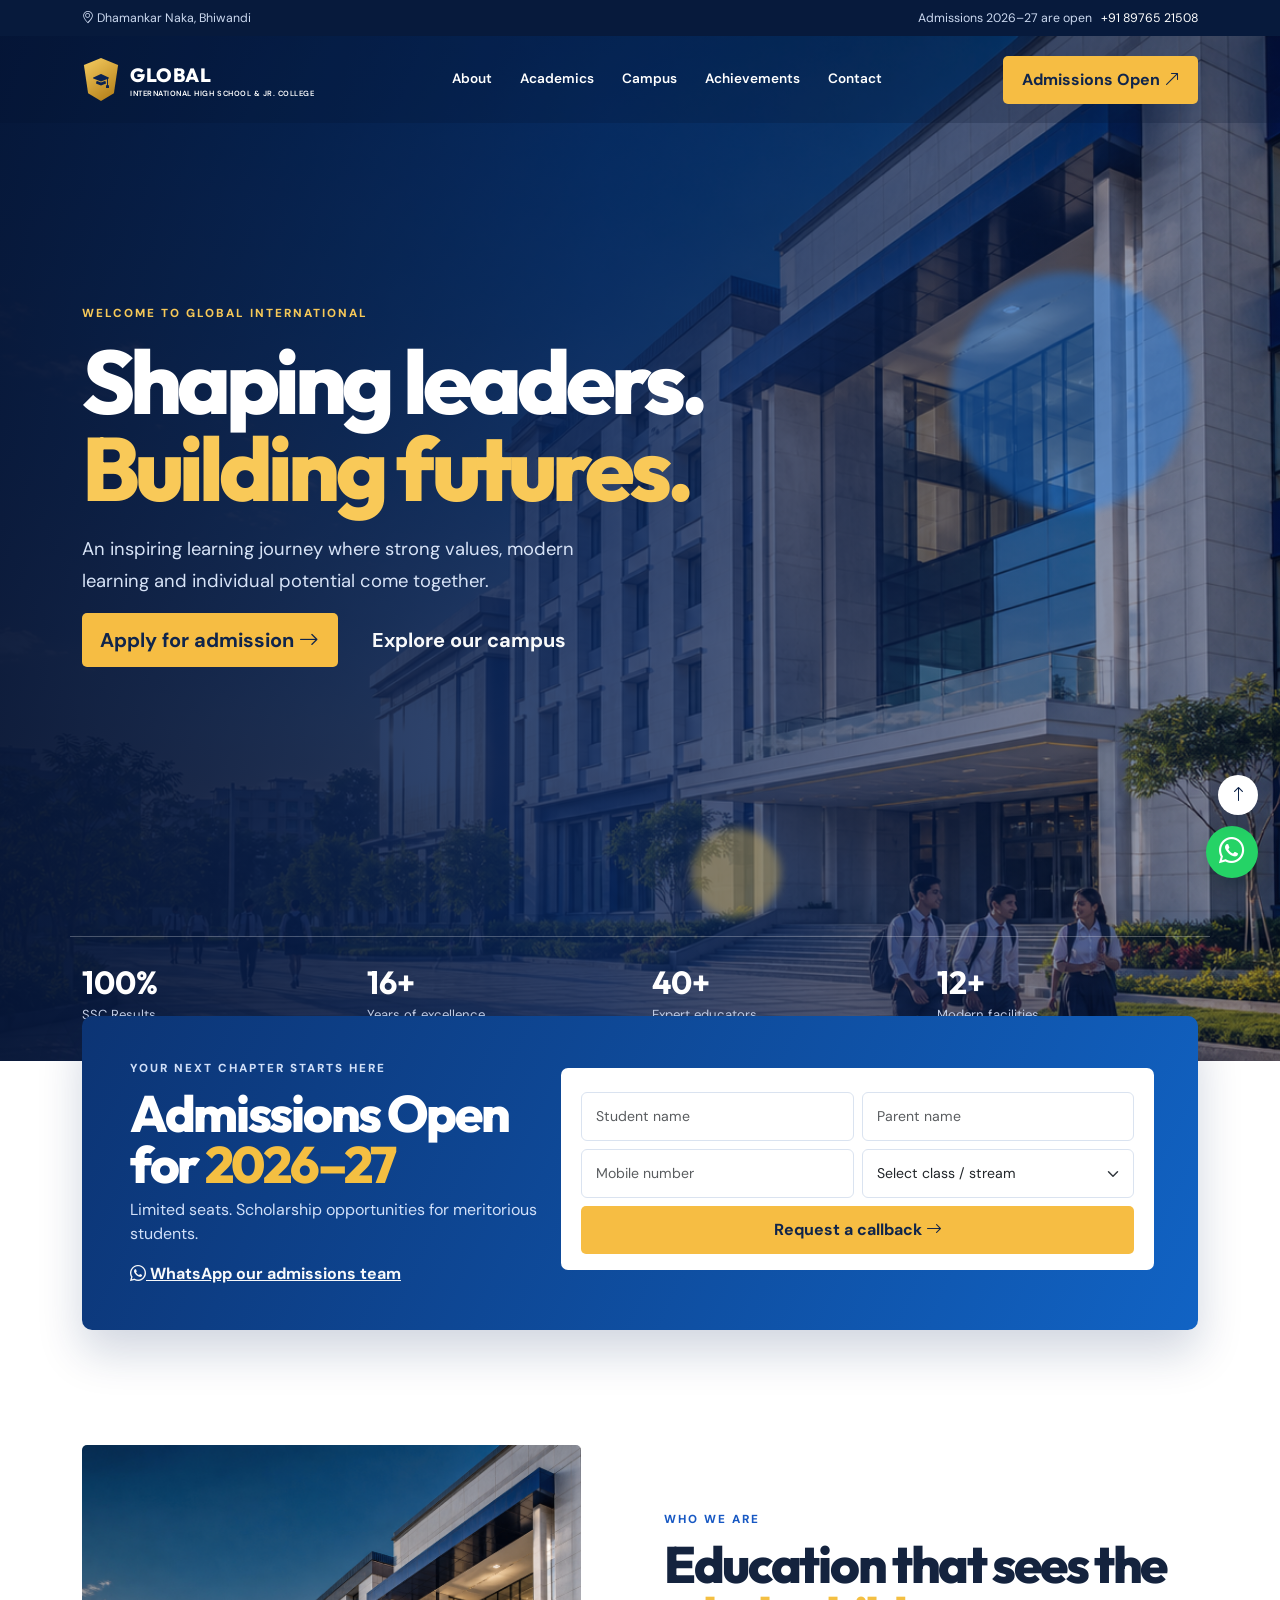
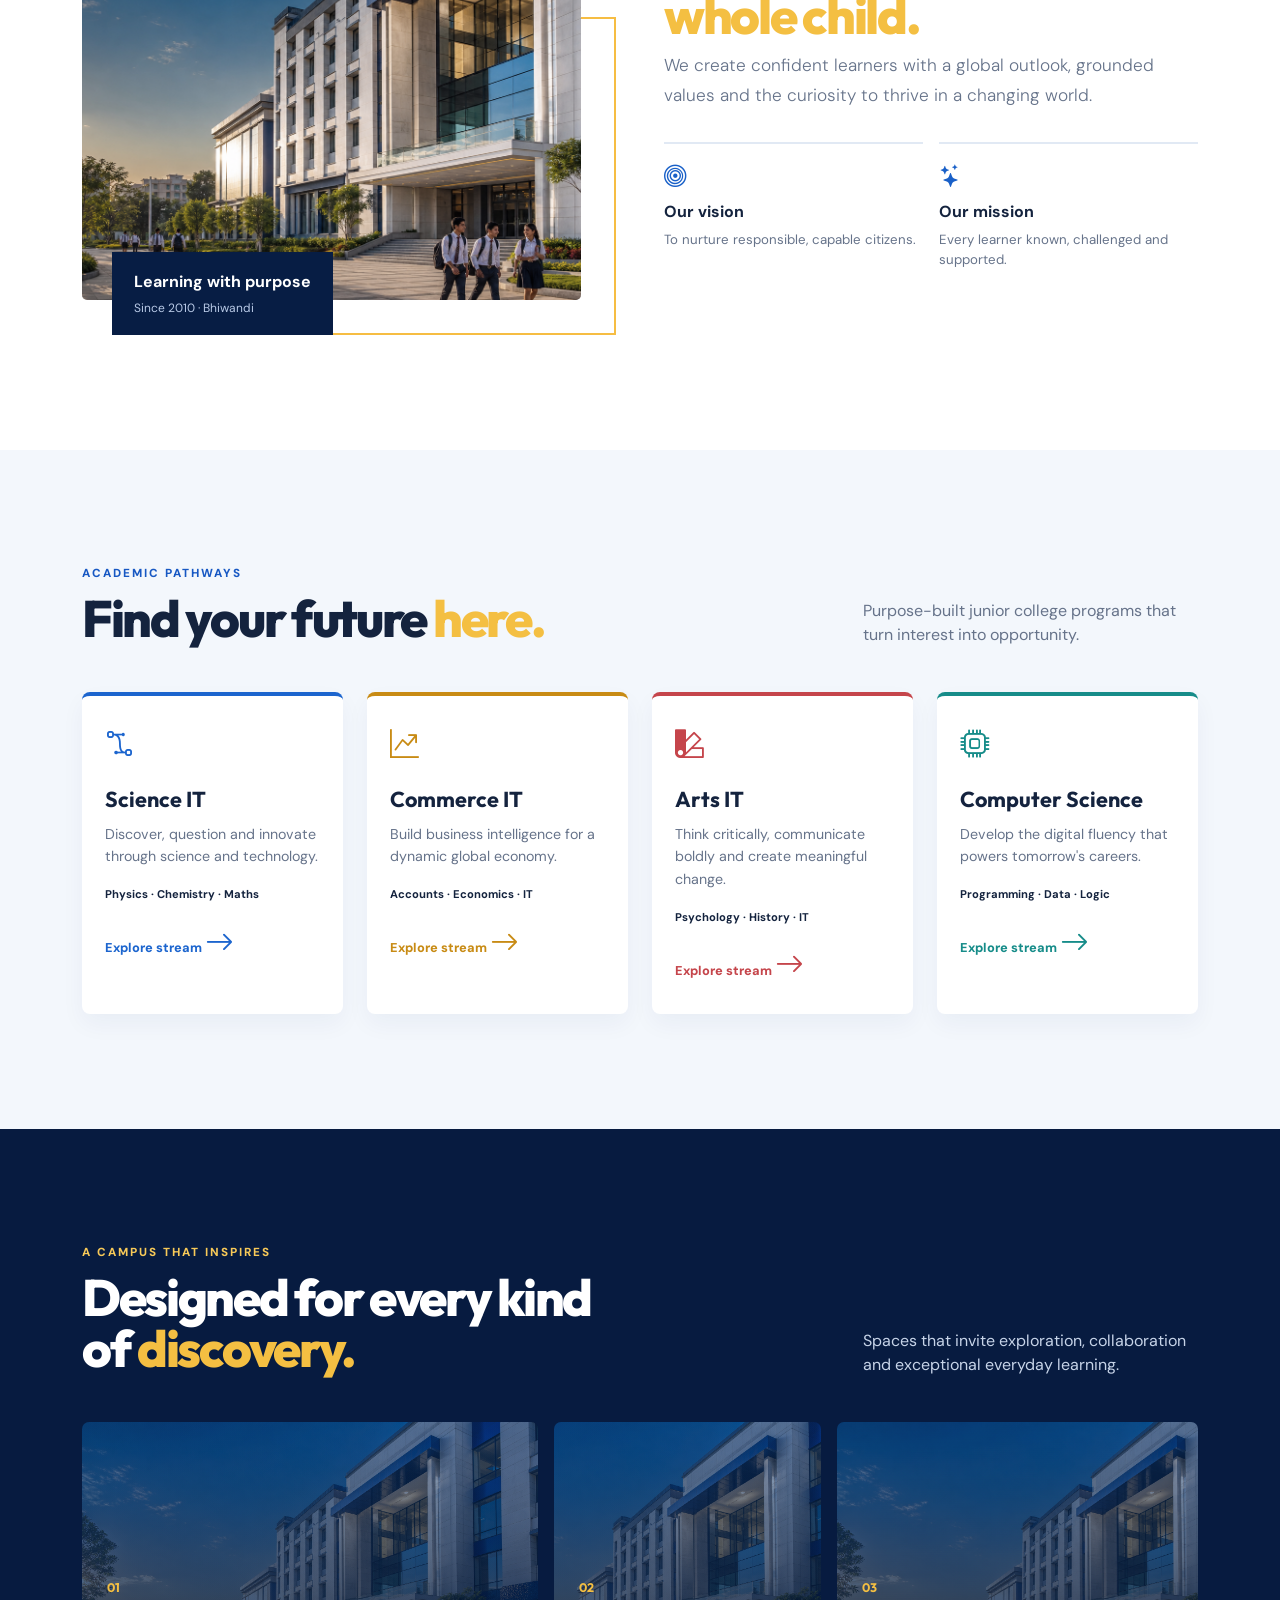
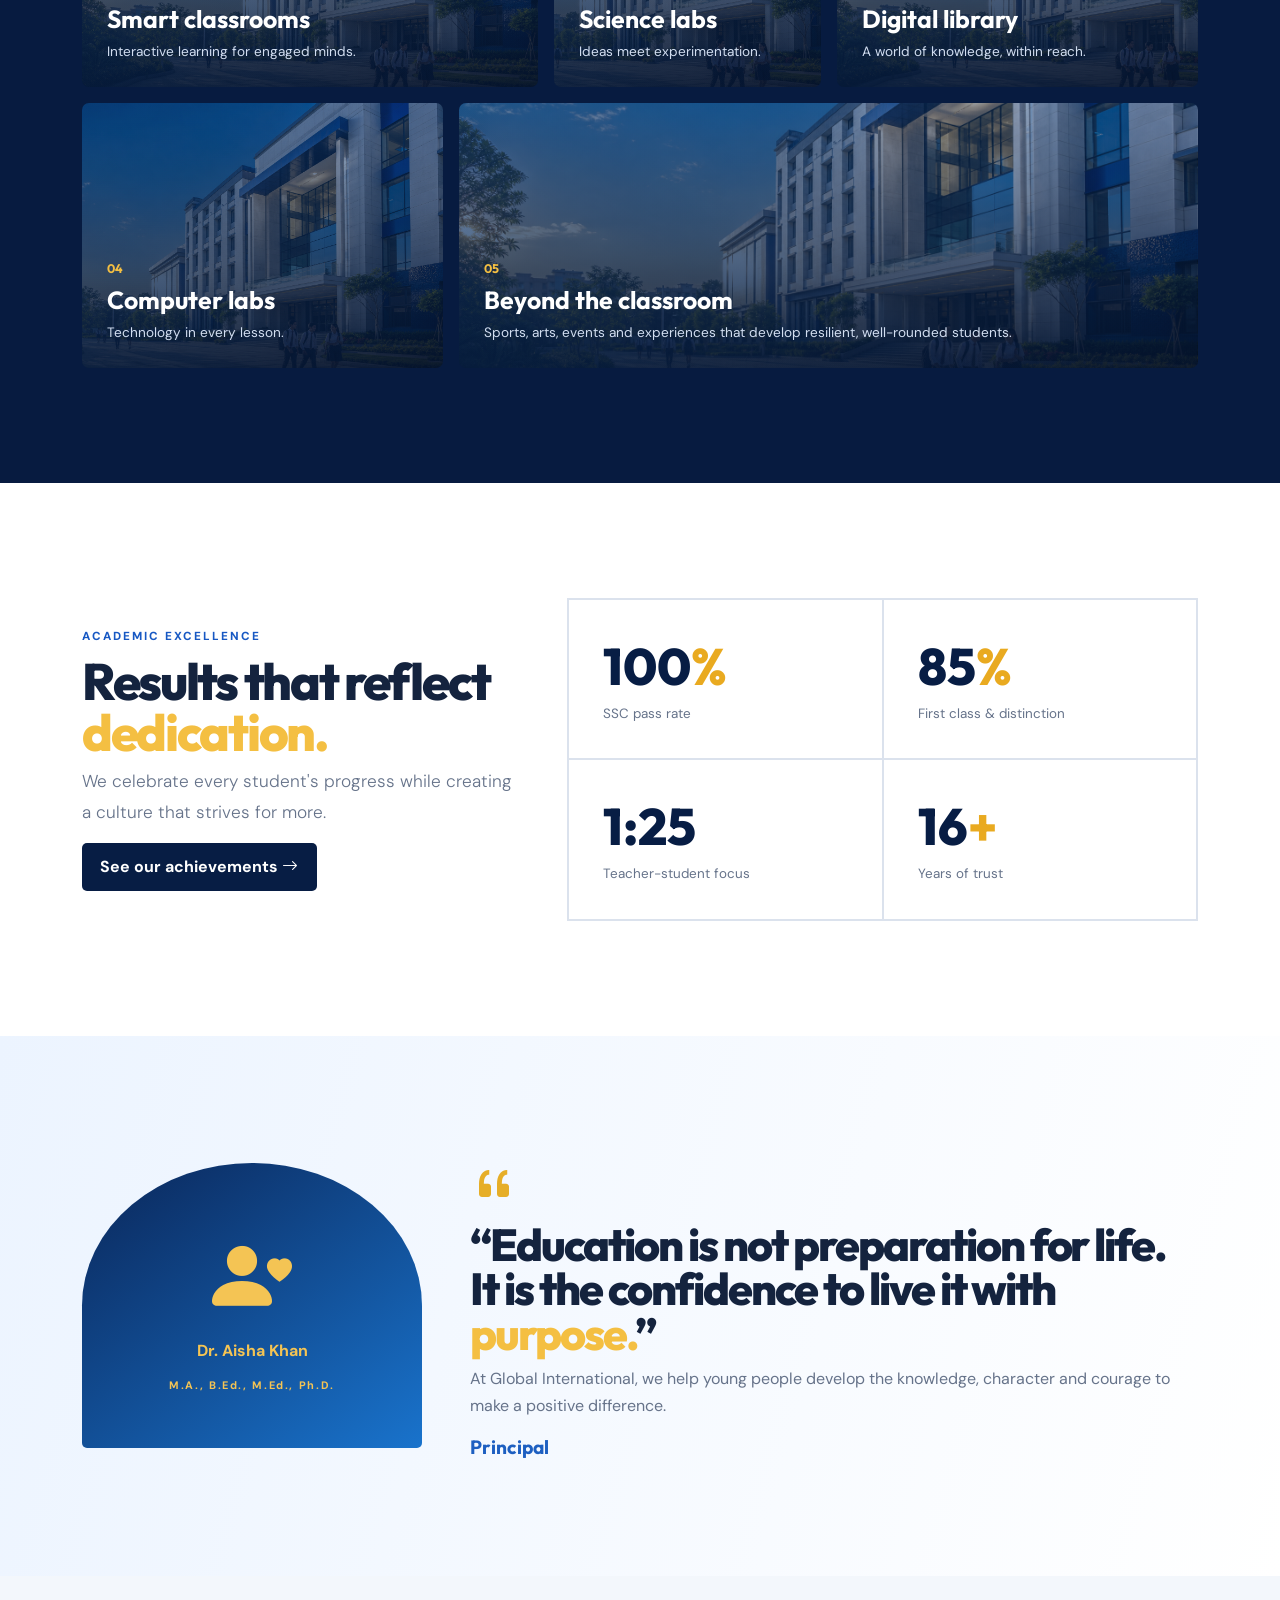
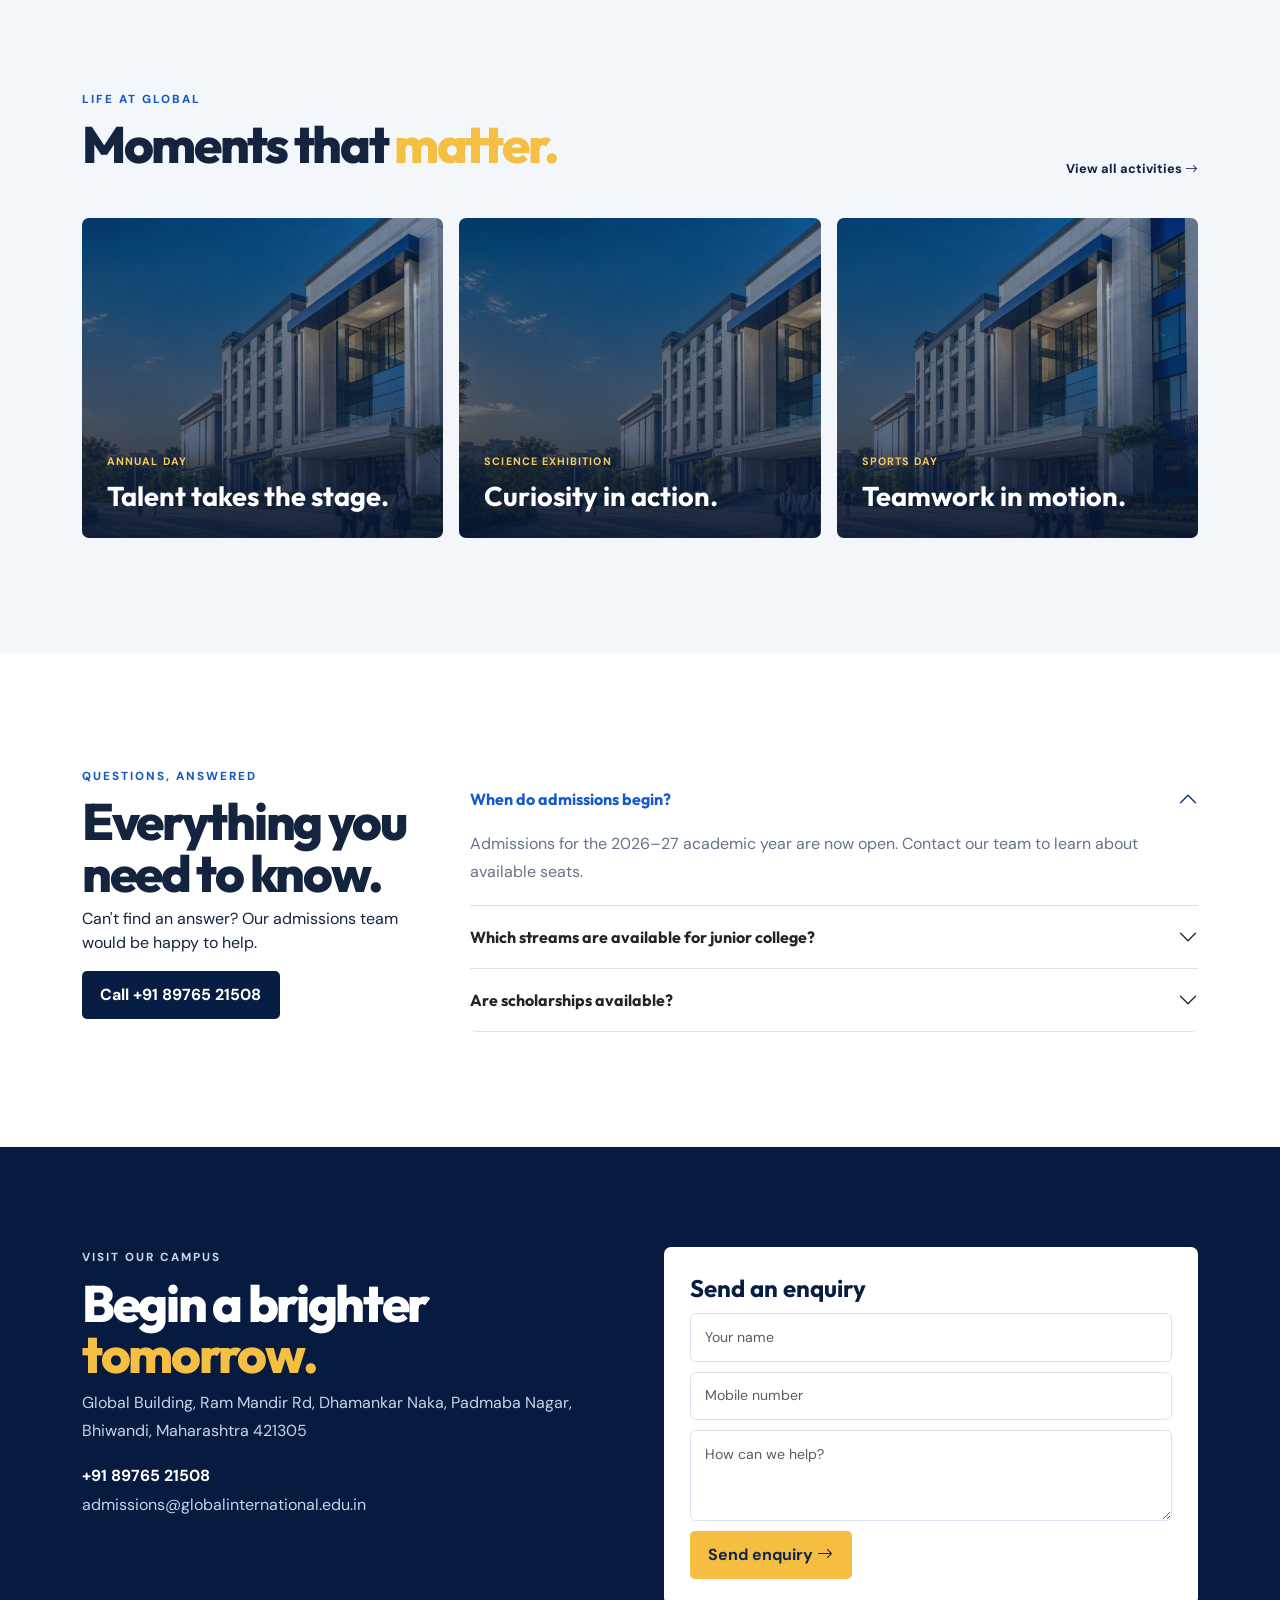
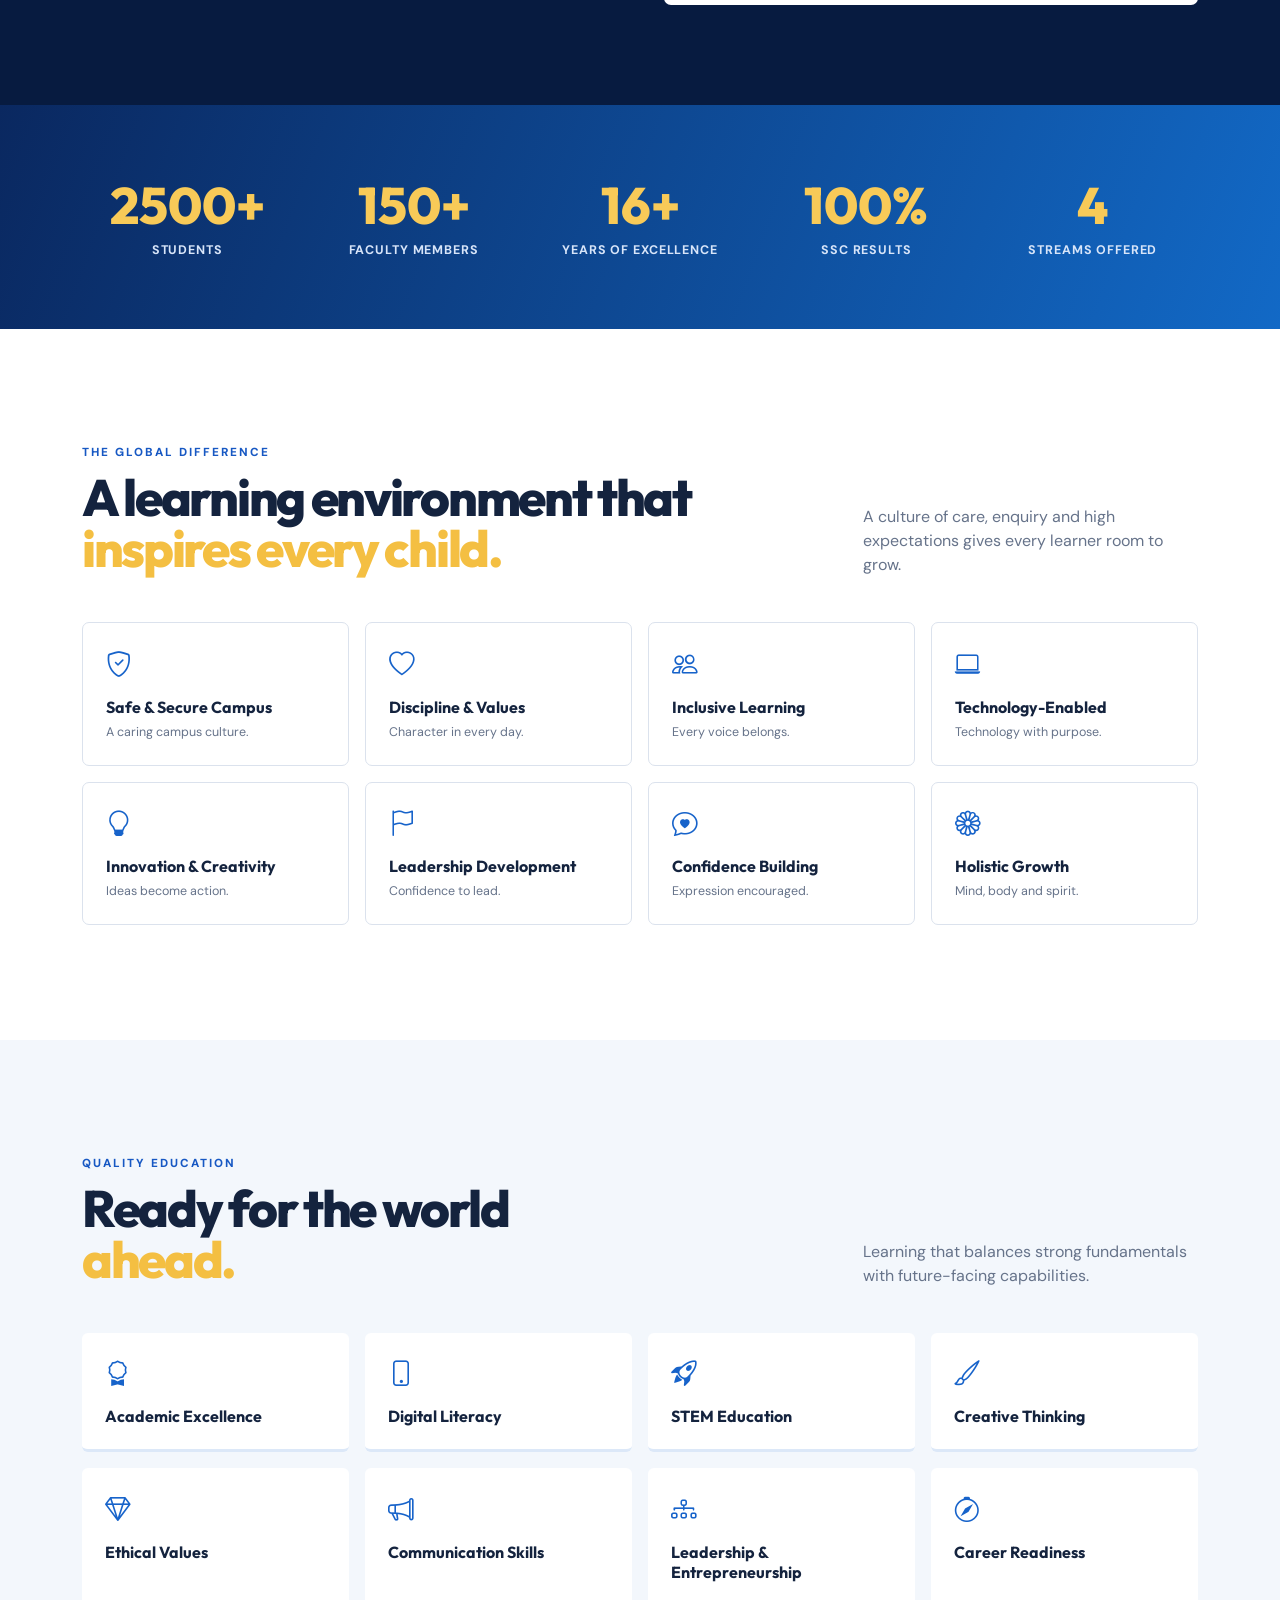
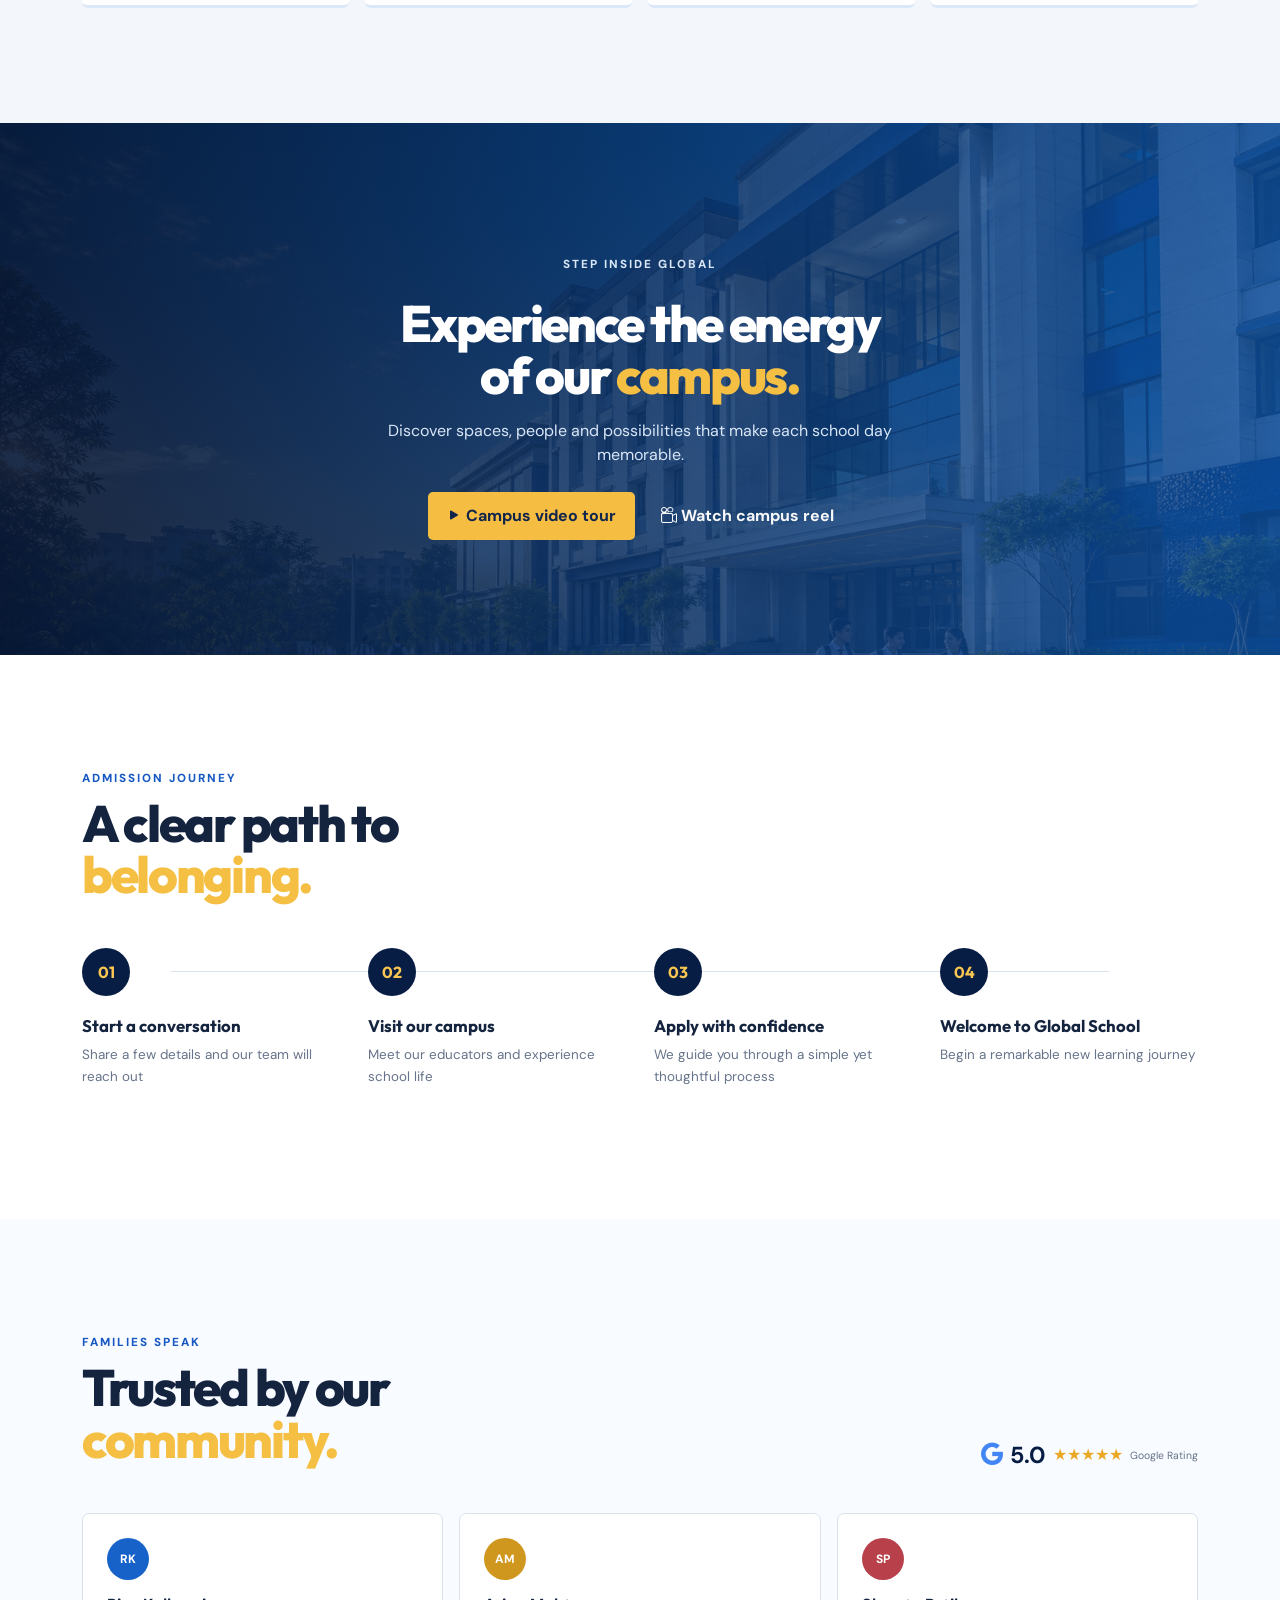
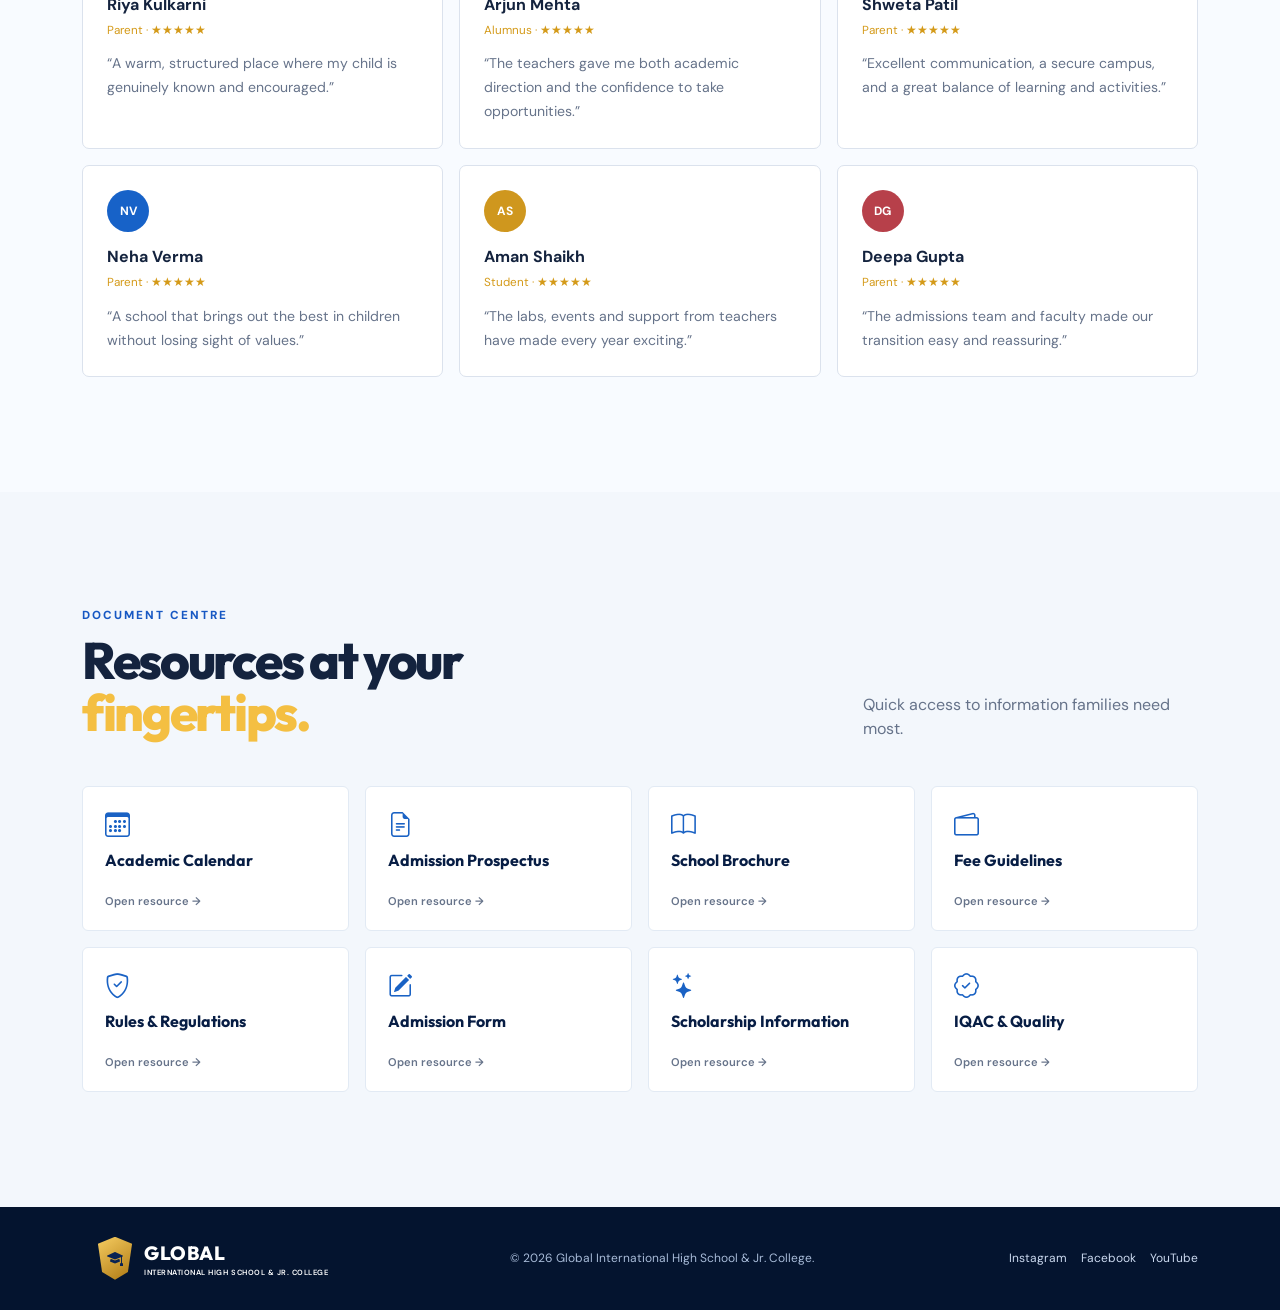
==== index.html @ 18ebb610 "Initial commit from Raquib" ====
<!doctype html>
<html lang="en">
<head>
  <meta charset="utf-8"><meta name="viewport" content="width=device-width,initial-scale=1">
  <title>Global International High School & Jr. College | Bhiwandi</title>
  <meta name="description" content="Future-ready education from school to junior college in Bhiwandi.">
  <meta property="og:title" content="Global International High School & Jr. College"><meta property="og:description" content="Shaping leaders. Building futures.">
  <link rel="preconnect" href="https://fonts.googleapis.com"><link rel="preconnect" href="https://fonts.gstatic.com" crossorigin>
  <link href="https://fonts.googleapis.com/css2?family=DM+Sans:wght@400;500;600;700&family=Outfit:wght@500;600;700;800&display=swap" rel="stylesheet">
  <link href="https://cdn.jsdelivr.net/npm/bootstrap@5.3.3/dist/css/bootstrap.min.css" rel="stylesheet"><link href="https://cdn.jsdelivr.net/npm/bootstrap-icons@1.11.3/font/bootstrap-icons.min.css" rel="stylesheet"><link href="style.css" rel="stylesheet">
</head>
<body>
<div class="topbar d-none d-lg-block"><div class="container d-flex justify-content-between"><span><i class="bi bi-geo-alt"></i> Dhamankar Naka, Bhiwandi</span><span>Admissions 2026–27 are open &nbsp; <a href="tel:8976521508">+91 89765 21508</a></span></div></div>
<nav class="navbar navbar-expand-lg fixed-top"><div class="container"><a class="navbar-brand" href="#home"><span class="crest"><i class="bi bi-mortarboard-fill"></i></span><span>GLOBAL <small>INTERNATIONAL HIGH SCHOOL & JR. COLLEGE</small></span></a><button class="navbar-toggler" data-bs-toggle="collapse" data-bs-target="#nav"><i class="bi bi-list"></i></button><div class="collapse navbar-collapse" id="nav"><ul class="navbar-nav mx-auto"><li class="nav-item"><a class="nav-link" href="#about">About</a></li><li class="nav-item"><a class="nav-link" href="#academics">Academics</a></li><li class="nav-item"><a class="nav-link" href="#campus">Campus</a></li><li class="nav-item"><a class="nav-link" href="#achievements">Achievements</a></li><li class="nav-item"><a class="nav-link" href="#contact">Contact</a></li></ul><a class="btn btn-gold" href="#admissions">Admissions Open <i class="bi bi-arrow-up-right"></i></a></div></div></nav>
<main>
<section id="home" class="hero"><div class="hero-shade"></div><div class="orb one"></div><div class="orb two"></div><div class="container position-relative"><div class="row min-vh-100 align-items-center"><div class="col-lg-8 col-md-10"><p class="eyebrow text-gold">WELCOME TO GLOBAL INTERNATIONAL</p><h1>Shaping leaders.<br><em>Building futures.</em></h1><p class="hero-copy">An inspiring learning journey where strong values, modern learning and individual potential come together.</p><div class="d-flex gap-3 flex-wrap"><a class="btn btn-gold btn-lg" href="#admissions">Apply for admission <i class="bi bi-arrow-right"></i></a><a class="btn btn-outline-light btn-lg" href="#campus">Explore our campus</a></div></div></div><div class="row hero-stats"><div class="col-6 col-lg-3"><b data-count="100" data-suffix="%">0</b><span>SSC Results</span></div><div class="col-6 col-lg-3"><b data-count="16" data-suffix="+">0</b><span>Years of excellence</span></div><div class="col-6 col-lg-3"><b data-count="40" data-suffix="+">0</b><span>Expert educators</span></div><div class="col-6 col-lg-3"><b data-count="12" data-suffix="+">0</b><span>Modern facilities</span></div></div></div></section>
<section id="admissions" class="admit-wrap"><div class="container"><div class="admit-panel"><div class="row align-items-center g-4"><div class="col-lg-5"><p class="eyebrow text-gold">YOUR NEXT CHAPTER STARTS HERE</p><h2>Admissions Open<br>for <span>2026–27</span></h2><p>Limited seats. Scholarship opportunities for meritorious students.</p><a class="link-light" href="https://wa.me/918976521508"><i class="bi bi-whatsapp"></i> WhatsApp our admissions team</a></div><div class="col-lg-7"><form class="row g-2 form-card"><div class="col-md-6"><input class="form-control" placeholder="Student name" required></div><div class="col-md-6"><input class="form-control" placeholder="Parent name" required></div><div class="col-md-6"><input class="form-control" type="tel" placeholder="Mobile number" required></div><div class="col-md-6"><select class="form-select"><option>Select class / stream</option><option>School</option><option>Science IT</option><option>Commerce IT</option><option>Arts IT</option></select></div><div class="col-12"><button class="btn btn-gold w-100">Request a callback <i class="bi bi-arrow-right"></i></button></div></form></div></div></div></div></section>
<section id="about" class="section"><div class="container"><div class="row align-items-center g-5"><div class="col-lg-6"><div class="campus-art"><img src="assets/campus-hero.png" alt="Modern school campus"><div class="art-note"><b>Learning with purpose</b><span>Since 2010 · Bhiwandi</span></div></div></div><div class="col-lg-6"><p class="eyebrow">WHO WE ARE</p><h2>Education that sees the <span>whole child.</span></h2><p class="lead">We create confident learners with a global outlook, grounded values and the curiosity to thrive in a changing world.</p><div class="row g-3 mt-2"><div class="col-sm-6"><div class="mini"><i class="bi bi-bullseye"></i><b>Our vision</b><p>To nurture responsible, capable citizens.</p></div></div><div class="col-sm-6"><div class="mini"><i class="bi bi-stars"></i><b>Our mission</b><p>Every learner known, challenged and supported.</p></div></div></div></div></div></div></section>
<section id="academics" class="section tint"><div class="container"><div class="section-head"><div><p class="eyebrow">ACADEMIC PATHWAYS</p><h2>Find your future <span>here.</span></h2></div><p>Purpose-built junior college programs that turn interest into opportunity.</p></div><div class="row g-4"><div class="col-lg-3 col-md-6"><article class="stream blue"><i class="bi bi-bezier2"></i><h3>Science IT</h3><p>Discover, question and innovate through science and technology.</p><small>Physics · Chemistry · Maths</small><a href="#contact">Explore stream <i class="bi bi-arrow-right"></i></a></article></div><div class="col-lg-3 col-md-6"><article class="stream gold"><i class="bi bi-graph-up-arrow"></i><h3>Commerce IT</h3><p>Build business intelligence for a dynamic global economy.</p><small>Accounts · Economics · IT</small><a href="#contact">Explore stream <i class="bi bi-arrow-right"></i></a></article></div><div class="col-lg-3 col-md-6"><article class="stream red"><i class="bi bi-palette2"></i><h3>Arts IT</h3><p>Think critically, communicate boldly and create meaningful change.</p><small>Psychology · History · IT</small><a href="#contact">Explore stream <i class="bi bi-arrow-right"></i></a></article></div><div class="col-lg-3 col-md-6"><article class="stream teal"><i class="bi bi-cpu"></i><h3>Computer Science</h3><p>Develop the digital fluency that powers tomorrow's careers.</p><small>Programming · Data · Logic</small><a href="#contact">Explore stream <i class="bi bi-arrow-right"></i></a></article></div></div></div></section>
<section id="campus" class="section dark"><div class="container"><div class="section-head"><div><p class="eyebrow text-gold">A CAMPUS THAT INSPIRES</p><h2>Designed for every kind<br>of <span>discovery.</span></h2></div><p>Spaces that invite exploration, collaboration and exceptional everyday learning.</p></div><div class="row g-3 facilities"><div class="col-lg-5 col-md-6"><div class="facility large f1"><span>01</span><h3>Smart classrooms</h3><p>Interactive learning for engaged minds.</p></div></div><div class="col-lg-3 col-md-6"><div class="facility f2"><span>02</span><h3>Science labs</h3><p>Ideas meet experimentation.</p></div></div><div class="col-lg-4 col-md-6"><div class="facility f3"><span>03</span><h3>Digital library</h3><p>A world of knowledge, within reach.</p></div></div><div class="col-lg-4 col-md-6"><div class="facility f4"><span>04</span><h3>Computer labs</h3><p>Technology in every lesson.</p></div></div><div class="col-lg-8"><div class="facility wide f5"><span>05</span><h3>Beyond the classroom</h3><p>Sports, arts, events and experiences that develop resilient, well-rounded students.</p></div></div></div></div></section>
<section id="achievements" class="section"><div class="container"><div class="row align-items-center g-5"><div class="col-lg-5"><p class="eyebrow">ACADEMIC EXCELLENCE</p><h2>Results that reflect <span>dedication.</span></h2><p class="lead">We celebrate every student's progress while creating a culture that strives for more.</p><a class="btn btn-navy" href="#contact">See our achievements <i class="bi bi-arrow-right"></i></a></div><div class="col-lg-7"><div class="achievement-grid"><div><b>100<span>%</span></b><p>SSC pass rate</p></div><div><b>85<span>%</span></b><p>First class & distinction</p></div><div><b>1:25</b><p>Teacher-student focus</p></div><div><b>16<span>+</span></b><p>Years of trust</p></div></div></div></div></div></section>
<section class="section message"><div class="container"><div class="row align-items-center g-5"><div class="col-lg-4"><div class="principal"><i class="bi bi-person-heart"></i><span>PRINCIPAL'S DESK</span></div></div><div class="col-lg-8"><i class="bi bi-quote quote"></i><h2>“Education is not preparation for life. It is the confidence to live it with <span>purpose.</span>”</h2><p>At Global International, we help young people develop the knowledge, character and courage to make a positive difference.</p><b class="signature">Principal</b></div></div></div></section>
<section class="section tint"><div class="container"><div class="section-head"><div><p class="eyebrow">LIFE AT GLOBAL</p><h2>Moments that <span>matter.</span></h2></div><a href="#contact" class="text-link">View all activities <i class="bi bi-arrow-right"></i></a></div><div class="row g-3"><div class="col-md-4"><div class="event e1"><span>ANNUAL DAY</span><h3>Talent takes the stage.</h3></div></div><div class="col-md-4"><div class="event e2"><span>SCIENCE EXHIBITION</span><h3>Curiosity in action.</h3></div></div><div class="col-md-4"><div class="event e3"><span>SPORTS DAY</span><h3>Teamwork in motion.</h3></div></div></div></div></section>
<section class="section faq"><div class="container"><div class="row g-5"><div class="col-lg-4"><p class="eyebrow">QUESTIONS, ANSWERED</p><h2>Everything you need to know.</h2><p>Can't find an answer? Our admissions team would be happy to help.</p><a href="tel:8976521508" class="btn btn-navy">Call +91 89765 21508</a></div><div class="col-lg-8"><div class="accordion" id="faq"><div class="accordion-item"><h3 class="accordion-header"><button class="accordion-button" data-bs-toggle="collapse" data-bs-target="#q1">When do admissions begin?</button></h3><div id="q1" class="accordion-collapse collapse show" data-bs-parent="#faq"><div class="accordion-body">Admissions for the 2026–27 academic year are now open. Contact our team to learn about available seats.</div></div></div><div class="accordion-item"><h3 class="accordion-header"><button class="accordion-button collapsed" data-bs-toggle="collapse" data-bs-target="#q2">Which streams are available for junior college?</button></h3><div id="q2" class="accordion-collapse collapse" data-bs-parent="#faq"><div class="accordion-body">Science IT, Commerce IT, Arts IT and Computer Science pathways are available.</div></div></div><div class="accordion-item"><h3 class="accordion-header"><button class="accordion-button collapsed" data-bs-toggle="collapse" data-bs-target="#q3">Are scholarships available?</button></h3><div id="q3" class="accordion-collapse collapse" data-bs-parent="#faq"><div class="accordion-body">Scholarship opportunities are offered to meritorious students. Speak with admissions for eligibility details.</div></div></div></div></div></div></div></section>
<section id="contact" class="contact"><div class="container"><div class="row g-5"><div class="col-lg-6"><p class="eyebrow text-gold">VISIT OUR CAMPUS</p><h2>Begin a brighter<br><span>tomorrow.</span></h2><p>Global Building, Ram Mandir Rd, Dhamankar Naka, Padmaba Nagar, Bhiwandi, Maharashtra 421305</p><p><a href="tel:8976521508">+91 89765 21508</a><br>admissions@globalinternational.edu.in</p></div><div class="col-lg-6"><form class="contact-form"><h3>Send an enquiry</h3><input class="form-control" placeholder="Your name"><input class="form-control" placeholder="Mobile number"><textarea class="form-control" rows="3" placeholder="How can we help?"></textarea><button class="btn btn-gold">Send enquiry <i class="bi bi-arrow-right"></i></button></form></div></div></div></section>
</main><footer><div class="container d-flex flex-column flex-md-row justify-content-between align-items-md-center gap-3"><a class="navbar-brand" href="#home"><span class="crest"><i class="bi bi-mortarboard-fill"></i></span><span>GLOBAL <small>INTERNATIONAL HIGH SCHOOL & JR. COLLEGE</small></span></a><p>© 2026 Global International High School & Jr. College.</p><div><a href="#home">Instagram</a><a href="#home">Facebook</a><a href="#home">YouTube</a></div></div></footer><a class="whatsapp" href="https://wa.me/918976521508" aria-label="WhatsApp"><i class="bi bi-whatsapp"></i></a><div class="mobile-enquire d-lg-none"><a href="tel:8976521508"><i class="bi bi-telephone"></i> Call now</a><a href="#admissions">Enquire now <i class="bi bi-arrow-right"></i></a></div>
<script src="https://cdn.jsdelivr.net/npm/bootstrap@5.3.3/dist/js/bootstrap.bundle.min.js"></script><script src="script.js"></script></body></html>
---- style.css ----
:root{--navy:#071d44;--blue:#1559cc;--gold:#f6bd43;--ink:#14233e;--muted:#66738a;--line:#dbe2ed;--pale:#f3f7fc}*{box-sizing:border-box}html{scroll-behavior:smooth}body{font-family:'DM Sans',sans-serif;color:var(--ink);overflow-x:hidden}.topbar{height:36px;background:#071a3c;color:#cbd8ef;font-size:.77rem;padding:.55rem 0}.topbar a{color:white;text-decoration:none}.navbar{top:36px;padding:17px 0;transition:.3s;background:rgba(5,19,47,.22)}.navbar.scrolled{top:0;background:rgba(255,255,255,.97);box-shadow:0 6px 28px #061b4314}.navbar-brand{display:flex;align-items:center;gap:10px;font-family:Outfit;font-size:1.2rem;font-weight:800;color:white!important;letter-spacing:.03em}.navbar-brand small{display:block;font:600 .47rem 'DM Sans';letter-spacing:.07em}.crest{display:grid;place-items:center;width:38px;height:43px;clip-path:polygon(50% 0,95% 16%,84% 82%,50% 100%,16% 82%,5% 16%);background:linear-gradient(145deg,#f7ce62,#ad7711);font-size:1rem;color:#092253}.navbar.scrolled .navbar-brand,.navbar.scrolled .nav-link{color:var(--navy)!important}.nav-link{color:#fff!important;font-size:.85rem;font-weight:600;padding:8px 14px!important}.navbar-toggler{border:0;color:white;font-size:1.7rem}.navbar.scrolled .navbar-toggler{color:var(--navy)}.btn{font-weight:700;border-radius:5px;padding:.75rem 1.15rem;border:0}.btn-gold{background:var(--gold);color:#10254b}.btn-gold:hover{background:#ffd469;transform:translateY(-2px)}.btn-navy{background:var(--navy);color:white}.btn-navy:hover{background:var(--blue);color:white}.hero{position:relative;color:white;background:url('assets/campus-hero.png') center/cover;min-height:790px}.hero-shade{position:absolute;inset:0;background:linear-gradient(90deg,#061638f2 0%,#07245acc 47%,#061a4855 100%)}.hero h1{font:800 clamp(3.2rem,7vw,6.6rem)/.98 Outfit;margin:14px 0 22px;letter-spacing:-.055em}.hero h1 em{color:#f9c958;font-style:normal}.hero-copy{font-size:1.15rem;line-height:1.7;max-width:560px;color:#d7e3f7}.eyebrow{font-size:.73rem;letter-spacing:.17em;font-weight:800;color:#1758c3;margin-bottom:.65rem}.text-gold{color:#f7c958}.hero-stats{border-top:1px solid #ffffff42;padding-top:25px;padding-bottom:35px}.hero-stats b{font:700 2rem Outfit;display:block;color:#fff}.hero-stats span{color:#c5d1e9;font-size:.82rem}.orb{position:absolute;border-radius:50%;filter:blur(4px);opacity:.35;background:#1686ff;animation:float 7s ease-in-out infinite}.orb.one{width:240px;height:240px;right:7%;top:23%}.orb.two{width:90px;height:90px;right:39%;bottom:14%;background:#facd54;animation-delay:-3s}@keyframes float{50%{transform:translateY(-25px)}}.admit-wrap{margin-top:-45px;position:relative;z-index:2}.admit-panel{background:linear-gradient(115deg,#0c3474,#1163c4);color:white;padding:44px 48px;border-radius:10px;box-shadow:0 22px 45px #08265a30}.admit-panel h2,.section h2,.contact h2{font:800 clamp(2.2rem,4vw,4rem)/1 Outfit;letter-spacing:-.045em}.admit-panel h2 span,.section h2 span,.contact h2 span{color:#f4bf42}.admit-panel p{color:#d1e0f9}.link-light{color:white;font-weight:700}.form-card{background:white;border-radius:7px;padding:16px}.form-control,.form-select{padding:.8rem .9rem;border:1px solid #dae3f0;font-size:.88rem}.section{padding:115px 0}.tint{background:var(--pale)}.campus-art{position:relative;padding:0 35px 35px 0}.campus-art img{width:100%;height:455px;object-fit:cover;border-radius:5px;filter:saturate(.85)}.campus-art:after{content:'';position:absolute;width:58%;height:65%;bottom:0;right:0;border:2px solid var(--gold);z-index:-1}.art-note{position:absolute;bottom:0;left:30px;background:var(--navy);color:white;padding:18px 22px;min-width:210px}.art-note b,.art-note span{display:block}.art-note span{font-size:.75rem;color:#b9cae7;margin-top:5px}.lead{font-size:1.08rem;color:var(--muted);line-height:1.75}.mini{border-top:2px solid #e1e9f4;padding-top:16px}.mini i{color:#1960c8;font-size:1.4rem}.mini b{display:block;margin:6px 0}.mini p{font-size:.83rem;color:var(--muted);margin:0}.section-head{display:flex;align-items:end;justify-content:space-between;margin-bottom:40px}.section-head>p{max-width:335px;color:var(--muted);margin-bottom:5px}.stream{height:100%;padding:27px 23px;background:white;border-radius:8px;border-top:4px solid var(--accent);box-shadow:0 10px 23px #0a30620c;transition:.3s}.stream:hover{transform:translateY(-9px);box-shadow:0 20px 35px #0a306224}.stream i{font-size:1.8rem;color:var(--accent)}.stream h3{font:700 1.35rem Outfit;margin:18px 0 10px}.stream p{color:var(--muted);font-size:.89rem;line-height:1.6}.stream small{display:block;color:var(--ink);font-weight:700;font-size:.7rem;margin:18px 0}.stream a,.text-link{color:var(--accent);font-weight:800;font-size:.8rem;text-decoration:none}.blue{--accent:#1c65ce}.gold{--accent:#c88b14}.red{--accent:#c5454b}.teal{--accent:#168c89}.dark{background:#071b40;color:white}.dark .section-head>p{color:#c7d4e8}.facilities .col-lg-5,.facilities .col-lg-3,.facilities .col-lg-4{min-height:265px}.facility{height:100%;min-height:265px;border-radius:7px;padding:25px;display:flex;flex-direction:column;justify-content:end;position:relative;overflow:hidden;background:linear-gradient(0deg,#04142fe8,#0a3e7f60),url('assets/campus-hero.png') center/cover;transition:.35s}.facility:hover{transform:scale(1.015)}.facility:before{content:'';position:absolute;inset:0;background:linear-gradient(135deg,#1a6fd022,transparent)}.facility>*{position:relative}.facility span{font:700 .78rem Outfit;color:#f4bf42}.facility h3{font:700 1.55rem Outfit;margin:8px 0}.facility p{margin:0;color:#d2def1;font-size:.85rem}.f2{background-position:70% 25%}.f3{background-position:15% 60%}.f4{background-position:90% 70%}.f5{min-height:210px;background-position:center 80%}.achievement-grid{display:grid;grid-template-columns:1fr 1fr;border:1px solid var(--line)}.achievement-grid div{padding:34px;border:1px solid var(--line)}.achievement-grid b{font:800 clamp(2.2rem,4vw,3.8rem) Outfit;color:var(--navy)}.achievement-grid b span{color:#e9aa20}.achievement-grid p{margin:6px 0 0;color:var(--muted);font-size:.84rem}.message{background:linear-gradient(105deg,#ecf4ff,#fff)}.principal{height:285px;background:linear-gradient(145deg,#0a2659,#1973cc);display:flex;flex-direction:column;align-items:center;justify-content:center;color:#f4c454;border-radius:50% 50% 5px 5px}.principal i{font-size:5rem}.principal span{font-size:.68rem;font-weight:bold;letter-spacing:.15em;margin-top:14px}.quote{font-size:3rem;color:#e6ae28}.message h2{font-size:clamp(1.9rem,3.5vw,3rem)}.message p{color:var(--muted);line-height:1.7}.signature{font:700 1.2rem Outfit;color:#1d5fc1}.event{min-height:320px;border-radius:7px;padding:25px;display:flex;flex-direction:column;justify-content:end;color:white;background:linear-gradient(0deg,#071733e8,#1967a333),url('assets/campus-hero.png') center/cover;transition:.3s}.event:hover{transform:translateY(-6px)}.event span{font-size:.67rem;font-weight:bold;letter-spacing:.1em;color:#f7cc60}.event h3{font:700 1.7rem Outfit;margin:10px 0 0}.e2{background-position:20%}.e3{background-position:80%}.accordion-item{border:0;border-bottom:1px solid var(--line)}.accordion-button{font:700 1rem Outfit;padding:21px 0;box-shadow:none!important}.accordion-button:not(.collapsed){background:white;color:var(--blue)}.accordion-body{padding:0 0 20px;color:var(--muted);line-height:1.7}.contact{background:#071b40;color:white;padding:100px 0}.contact p{color:#c5d4e9;line-height:1.8}.contact a{color:white;font-weight:700;text-decoration:none}.contact-form{background:white;border-radius:7px;padding:26px}.contact-form h3{color:var(--navy);font:700 1.5rem Outfit}.contact-form input,.contact-form textarea{margin:10px 0}footer{background:#04142f;color:#a8bbd8;padding:30px 0;font-size:.75rem}footer p{margin:0}footer a{color:#cbd9ef;text-decoration:none;margin-left:14px}.whatsapp{position:fixed;right:22px;bottom:22px;width:52px;height:52px;border-radius:50%;display:grid;place-items:center;background:#25d366;color:white;font-size:1.6rem;z-index:5;box-shadow:0 8px 20px #001b164d}.mobile-enquire{position:fixed;bottom:0;left:0;right:0;z-index:4;background:white;box-shadow:0 -5px 20px #001a3c18;display:flex}.mobile-enquire a{width:50%;padding:14px;text-align:center;text-decoration:none;font-size:.85rem;font-weight:800;color:var(--navy)}.mobile-enquire a+ a{background:var(--gold)}@media(max-width:991px){.navbar{top:0;background:#071b40}.navbar-collapse{background:white;margin-top:14px;padding:12px}.navbar-collapse .nav-link{color:var(--navy)!important}.navbar .btn-gold{display:block}.hero{min-height:720px}.section{padding:75px 0}.admit-panel{padding:30px}.section-head{display:block}.section-head>p{margin-top:12px}.whatsapp{bottom:68px}}@media(max-width:575px){.hero h1{font-size:3.15rem}.hero-copy{font-size:1rem}.admit-wrap{margin-top:-25px}.admit-panel{padding:28px 22px}.section{padding:62px 0}.campus-art{padding:0 18px 18px 0}.campus-art img{height:335px}.hero-stats b{font-size:1.5rem}.hero-stats .col-6:nth-child(n+3){margin-top:18px}.contact{padding:65px 0 85px}.achievement-grid div{padding:23px 18px}}
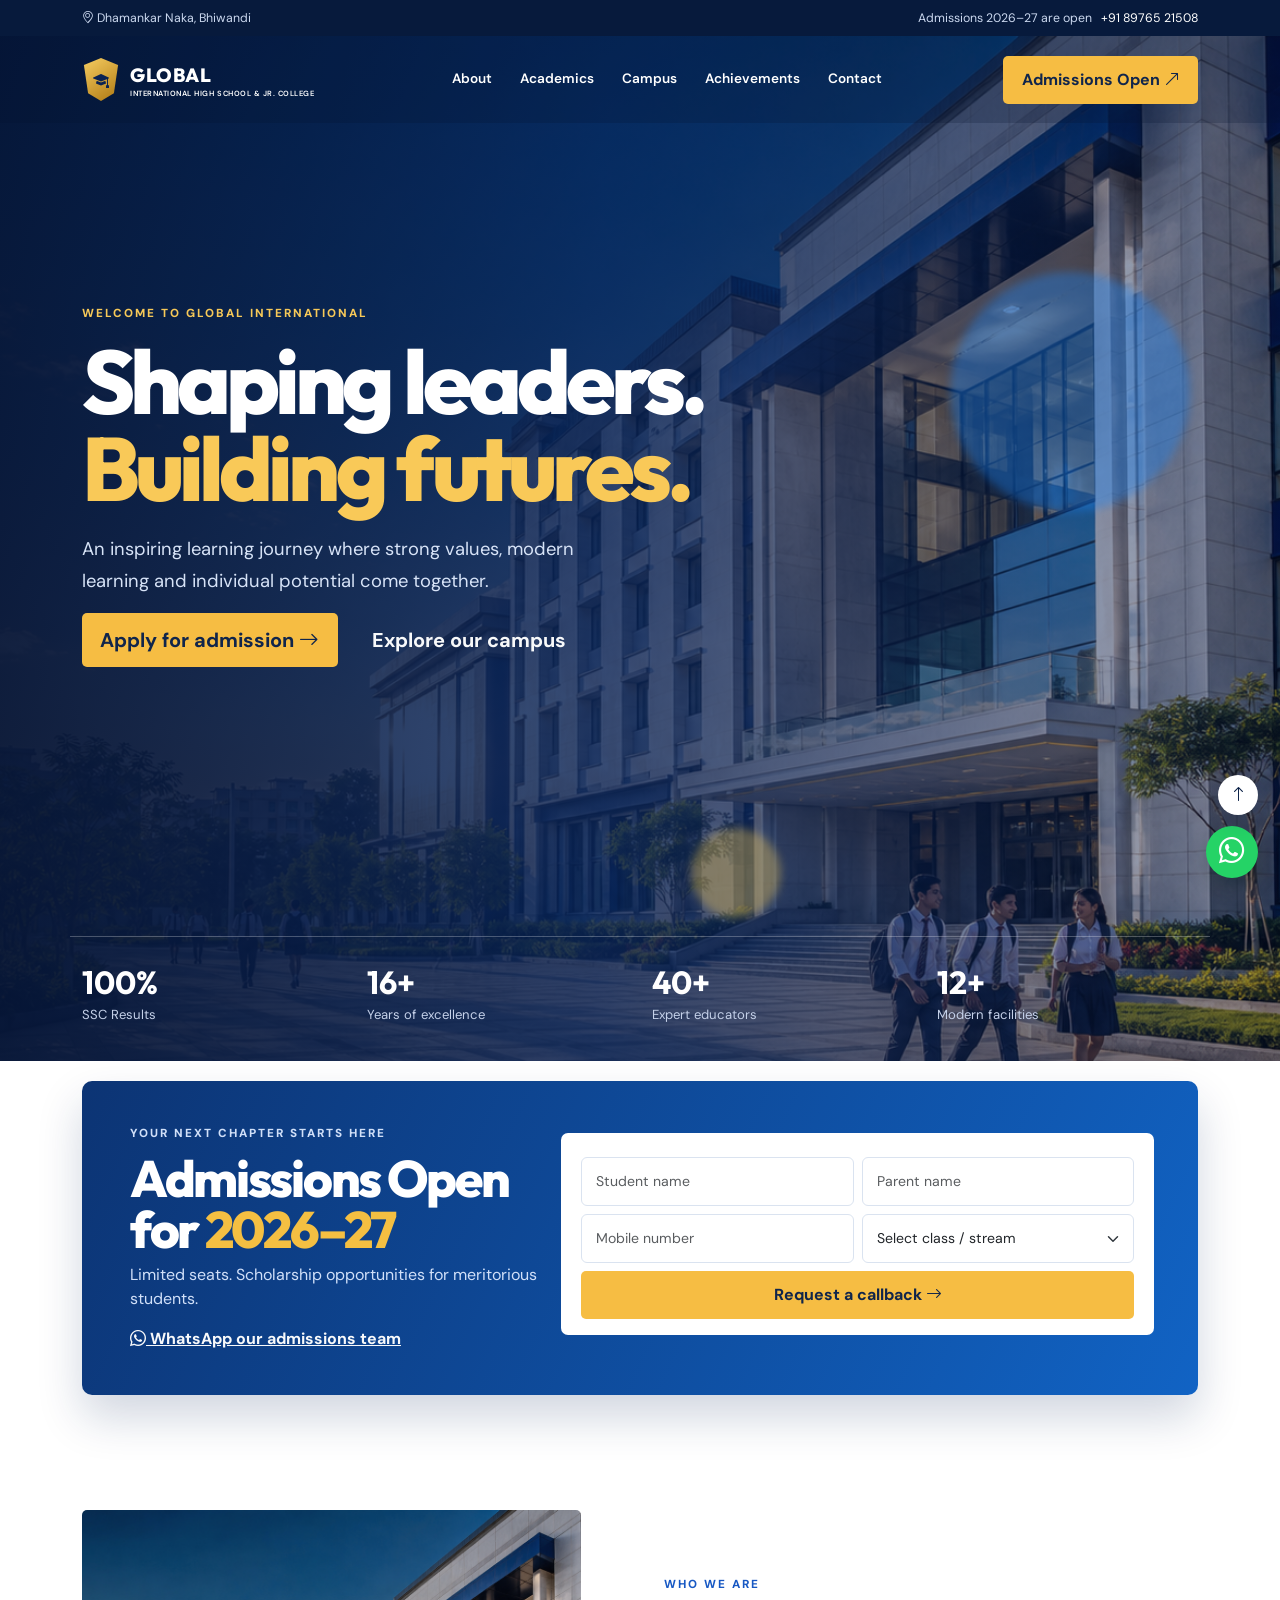
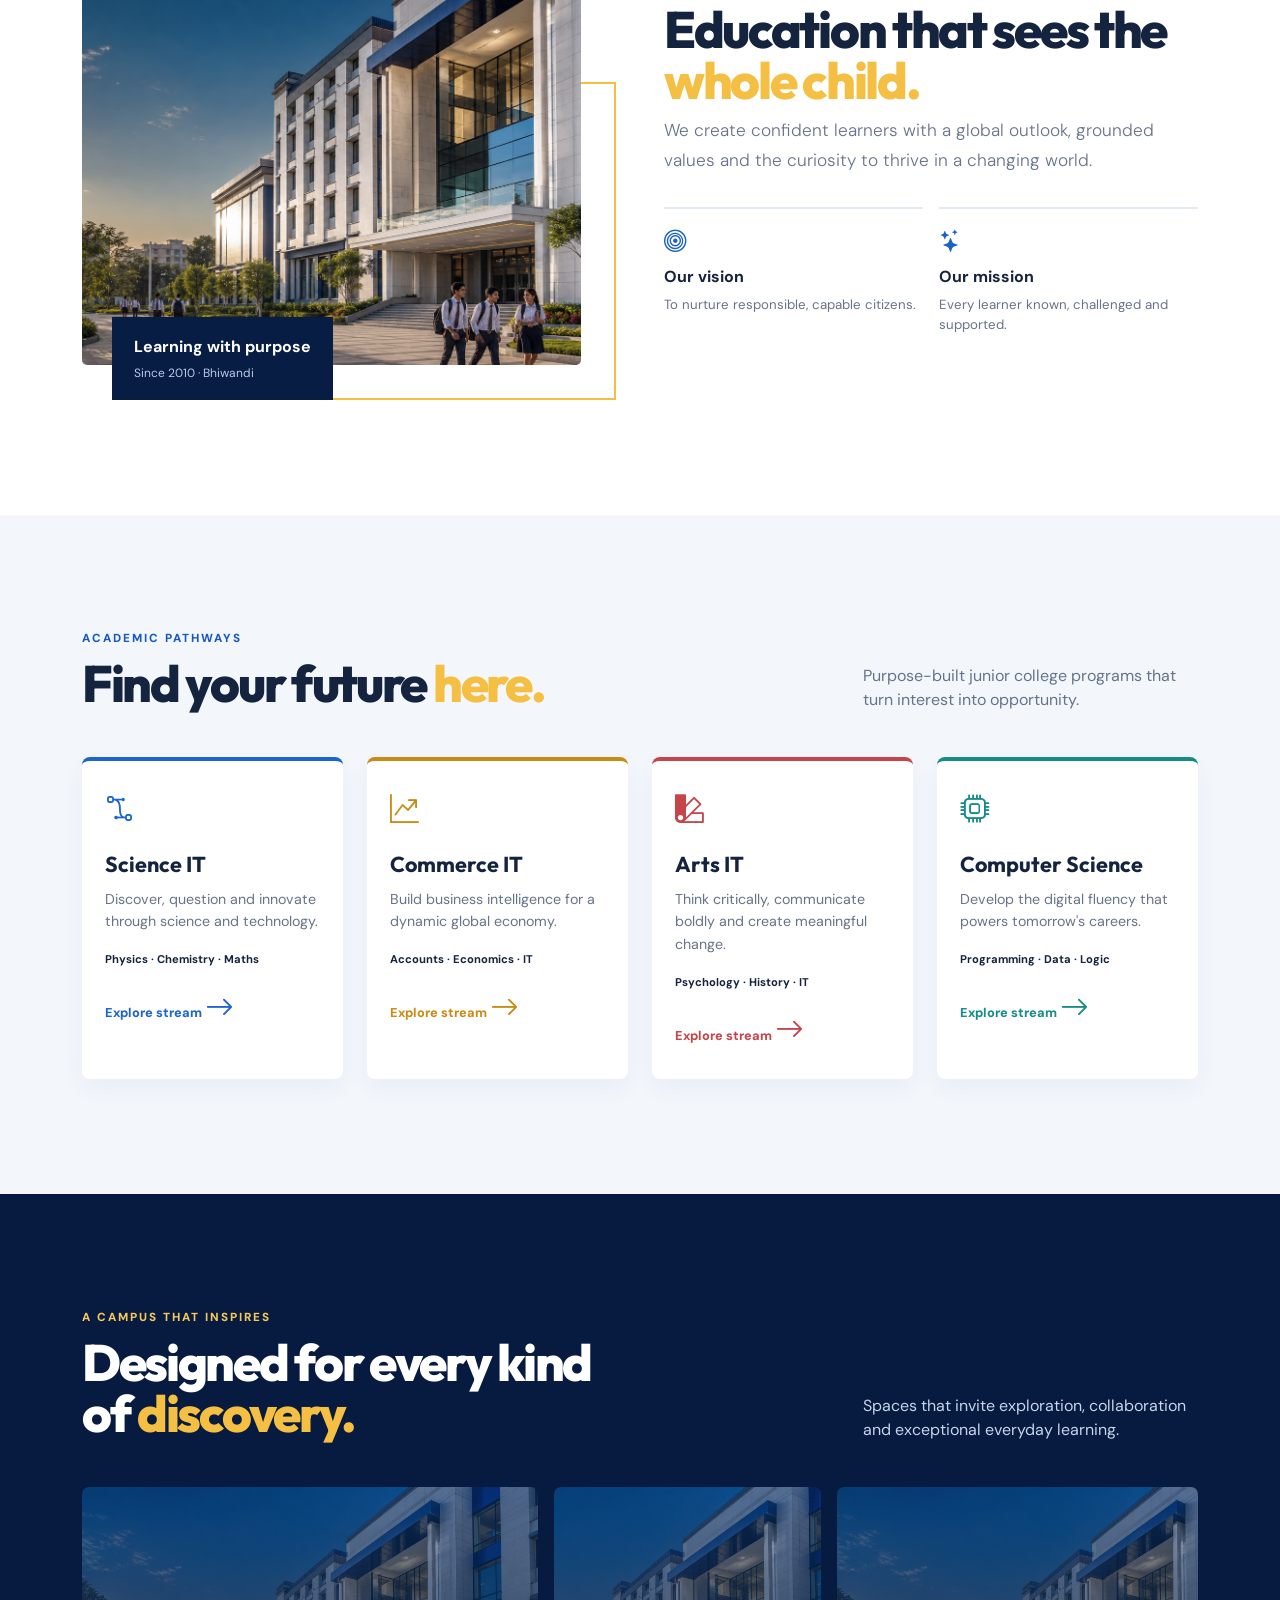
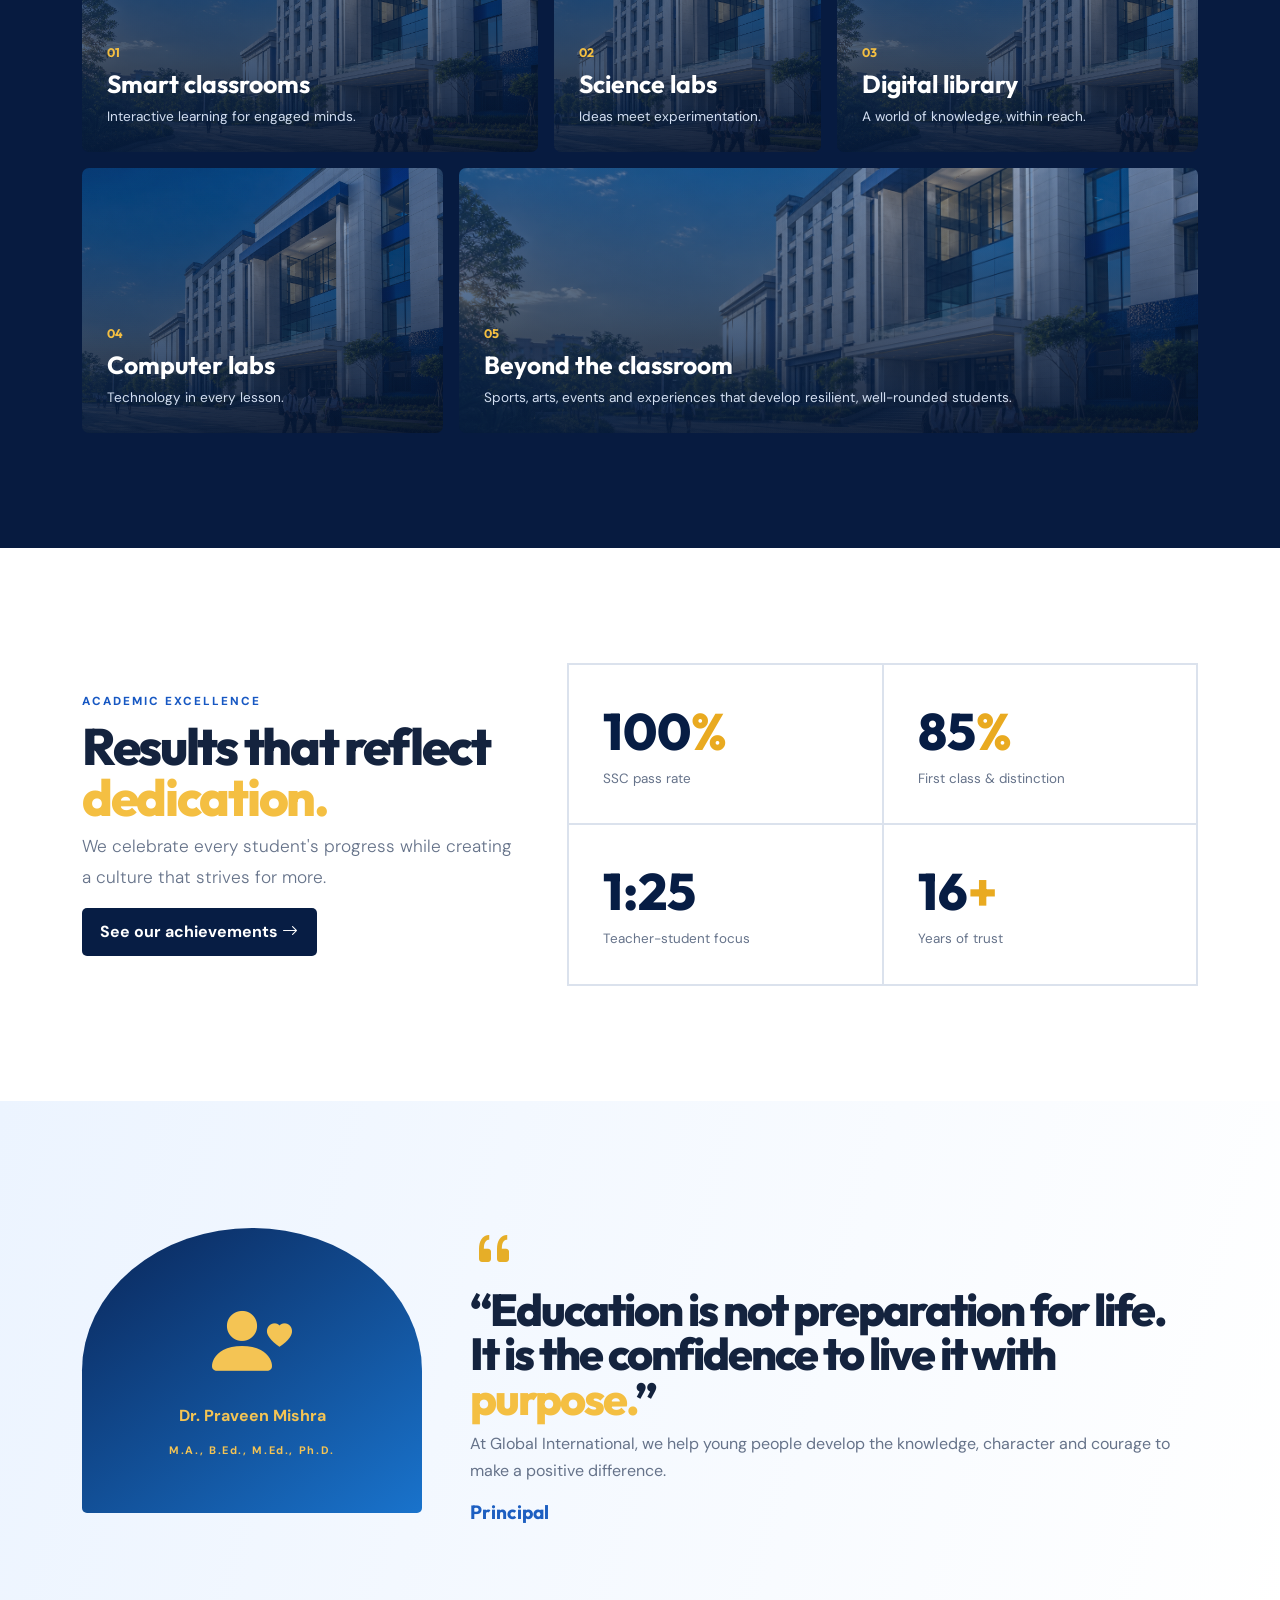
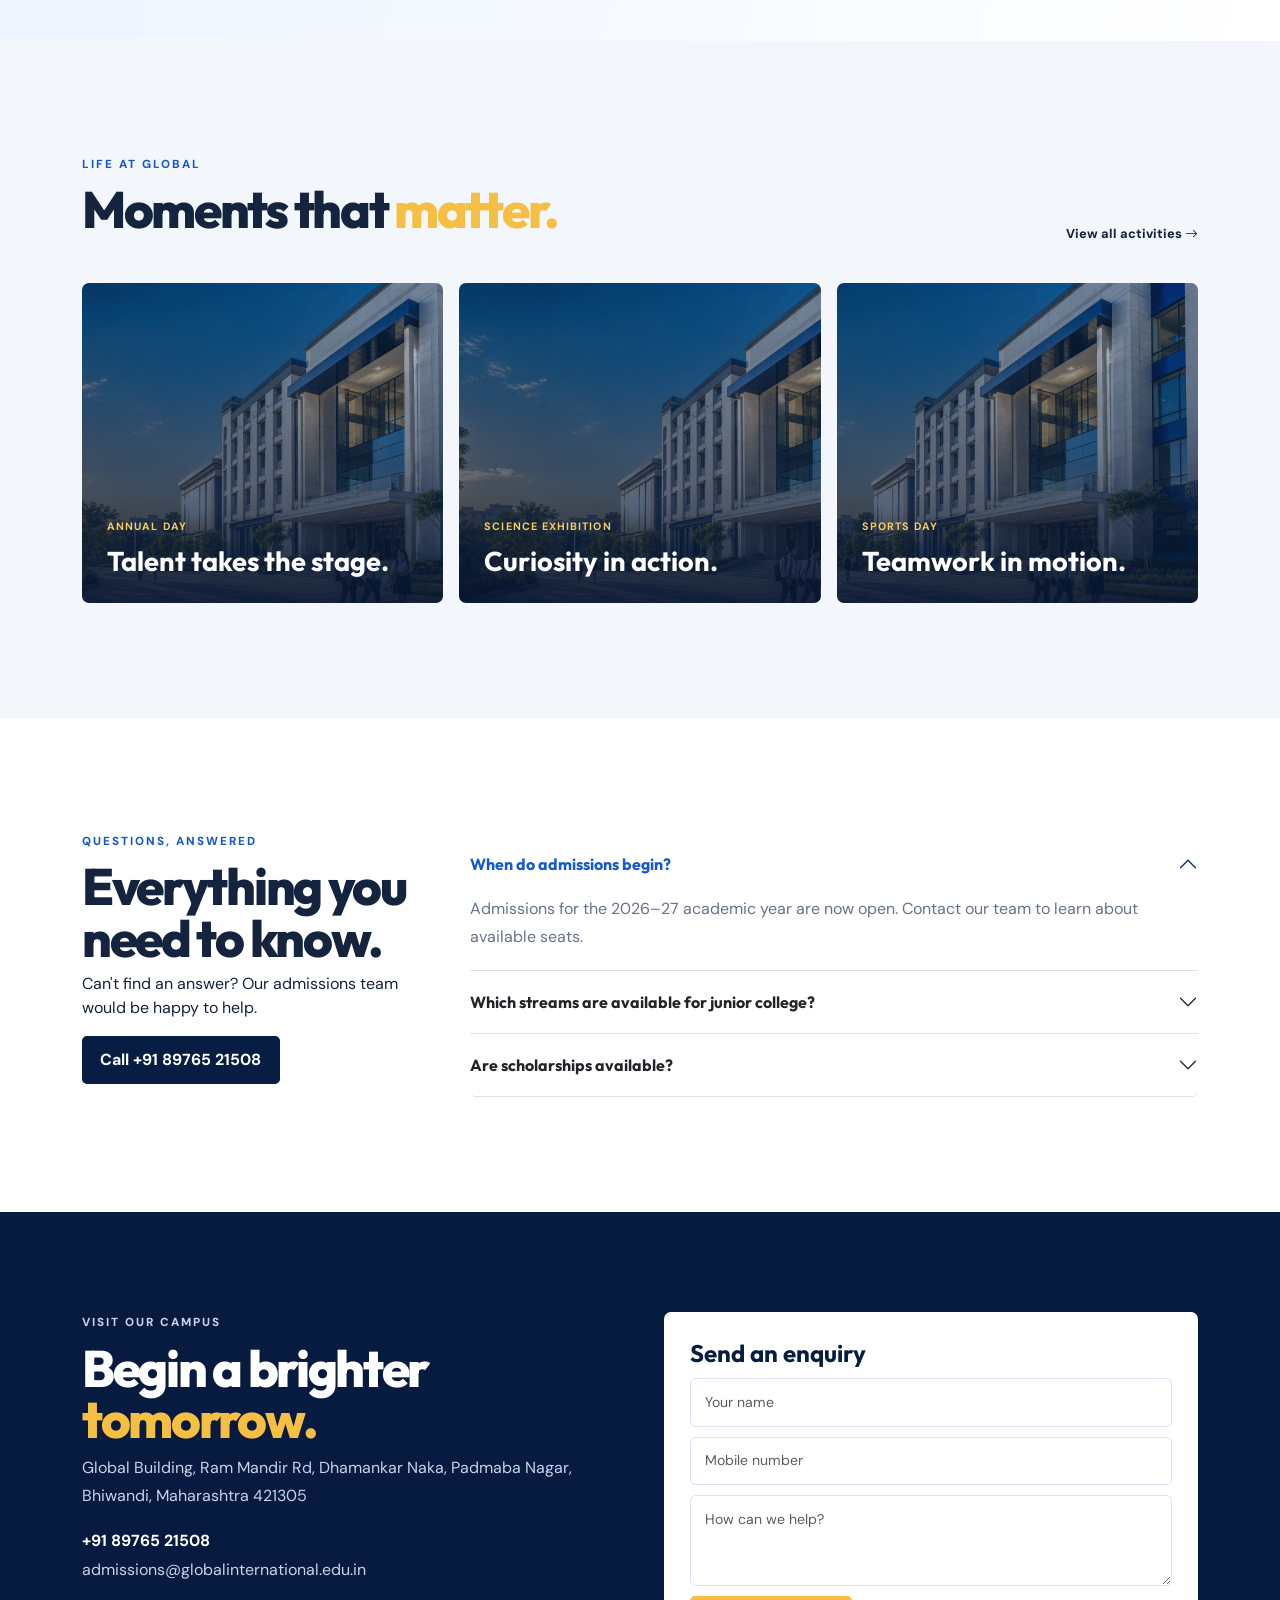
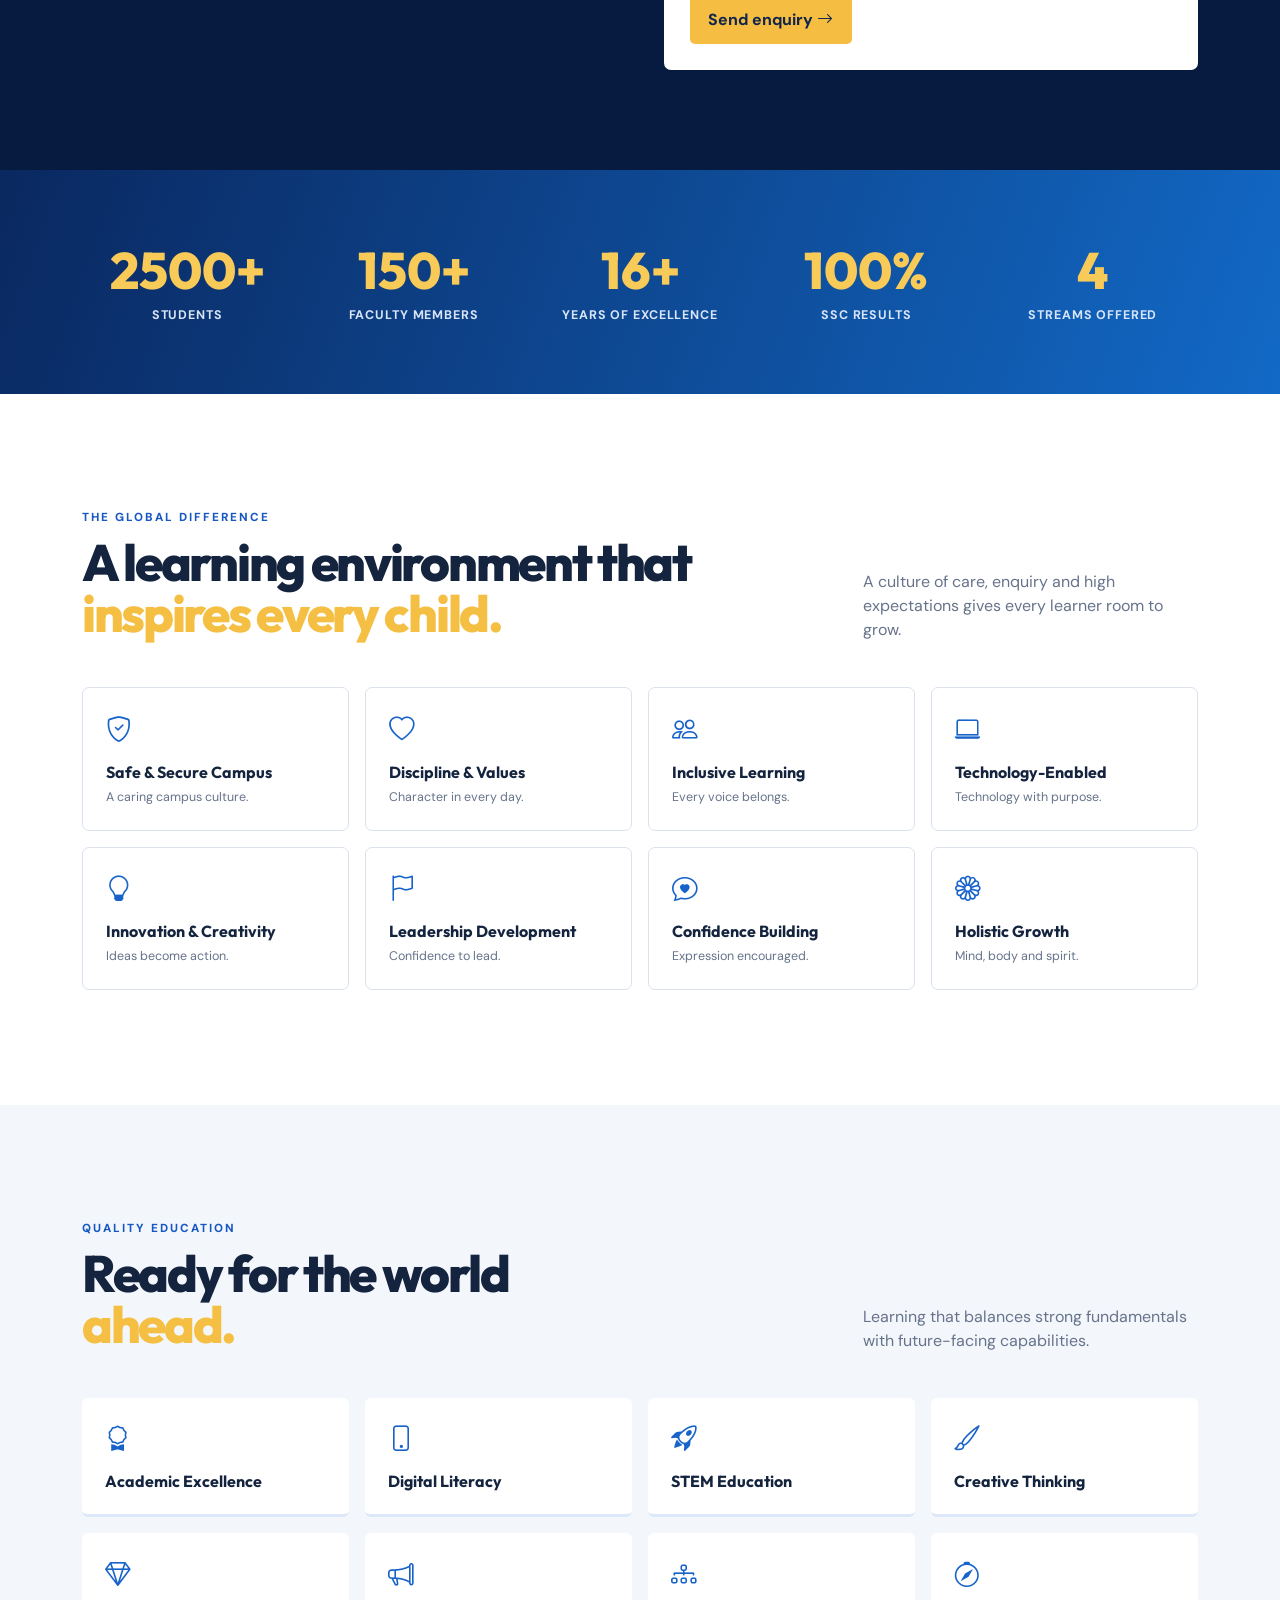
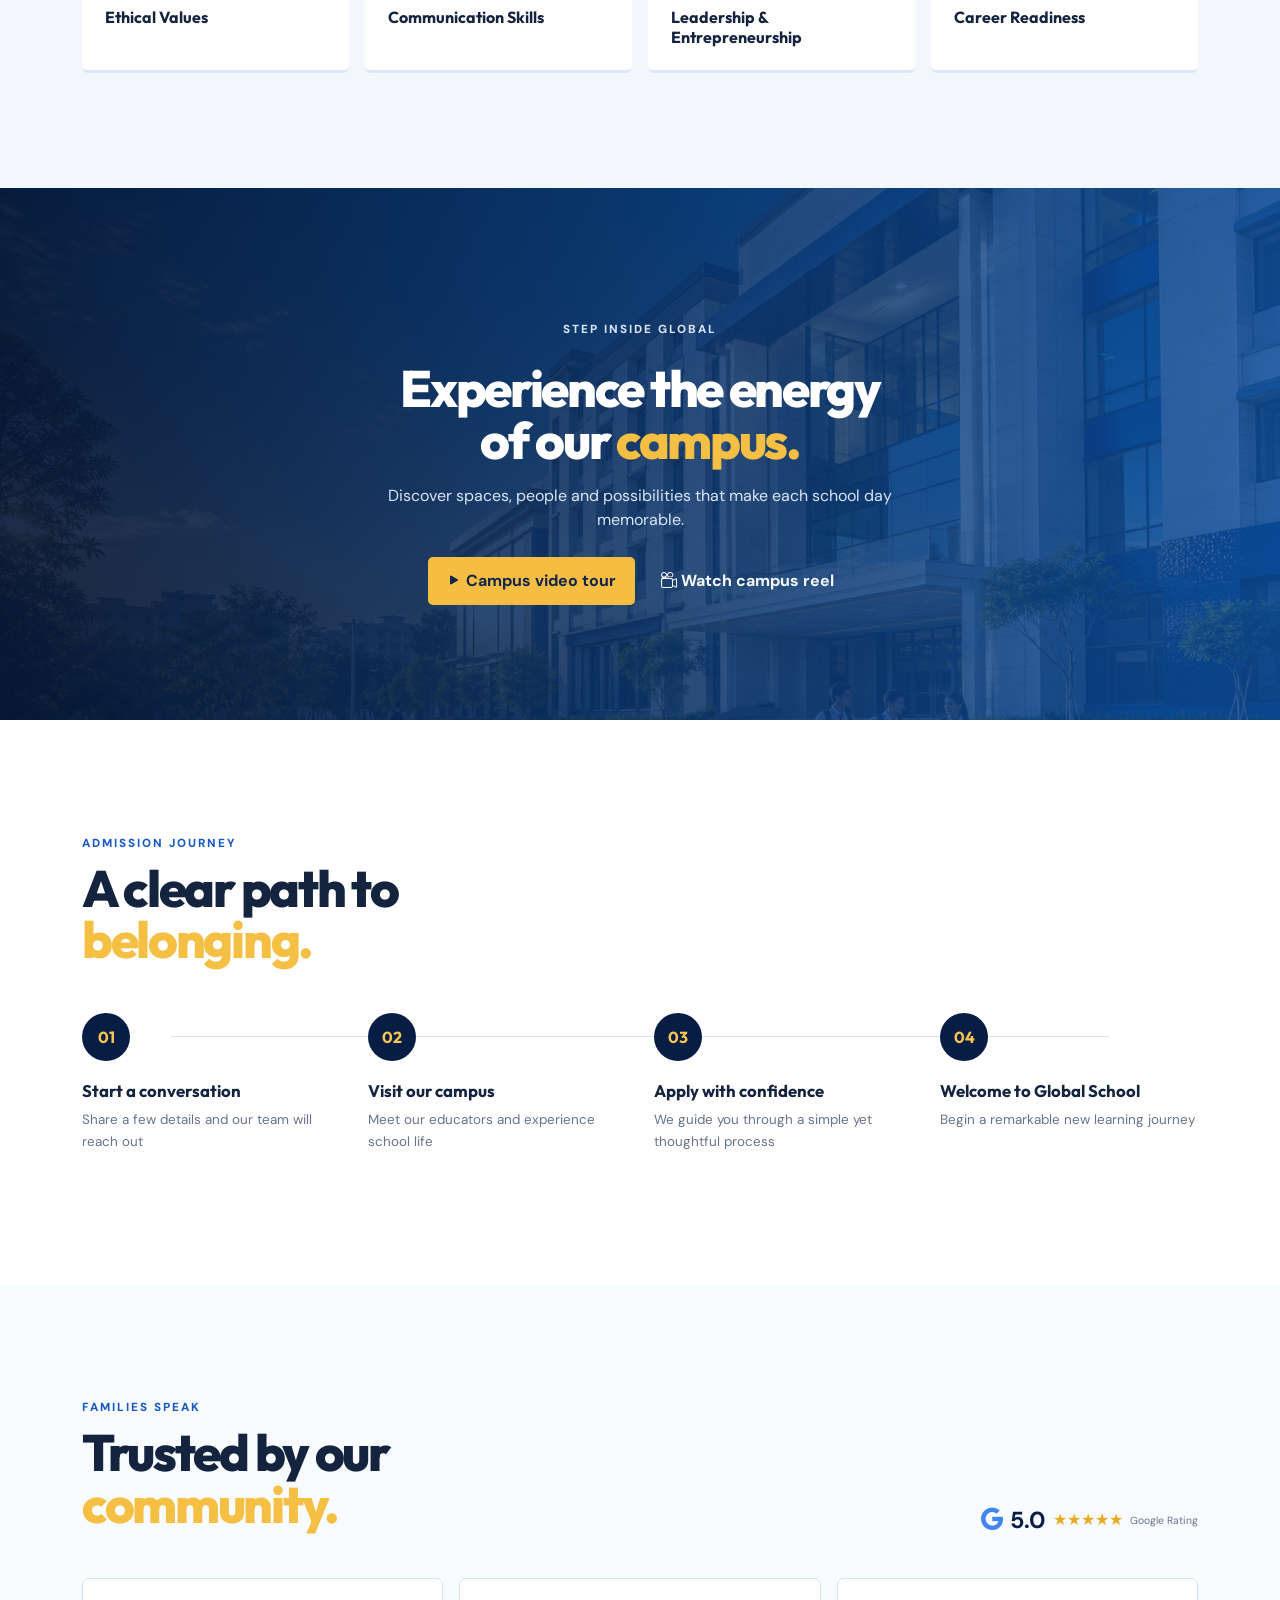
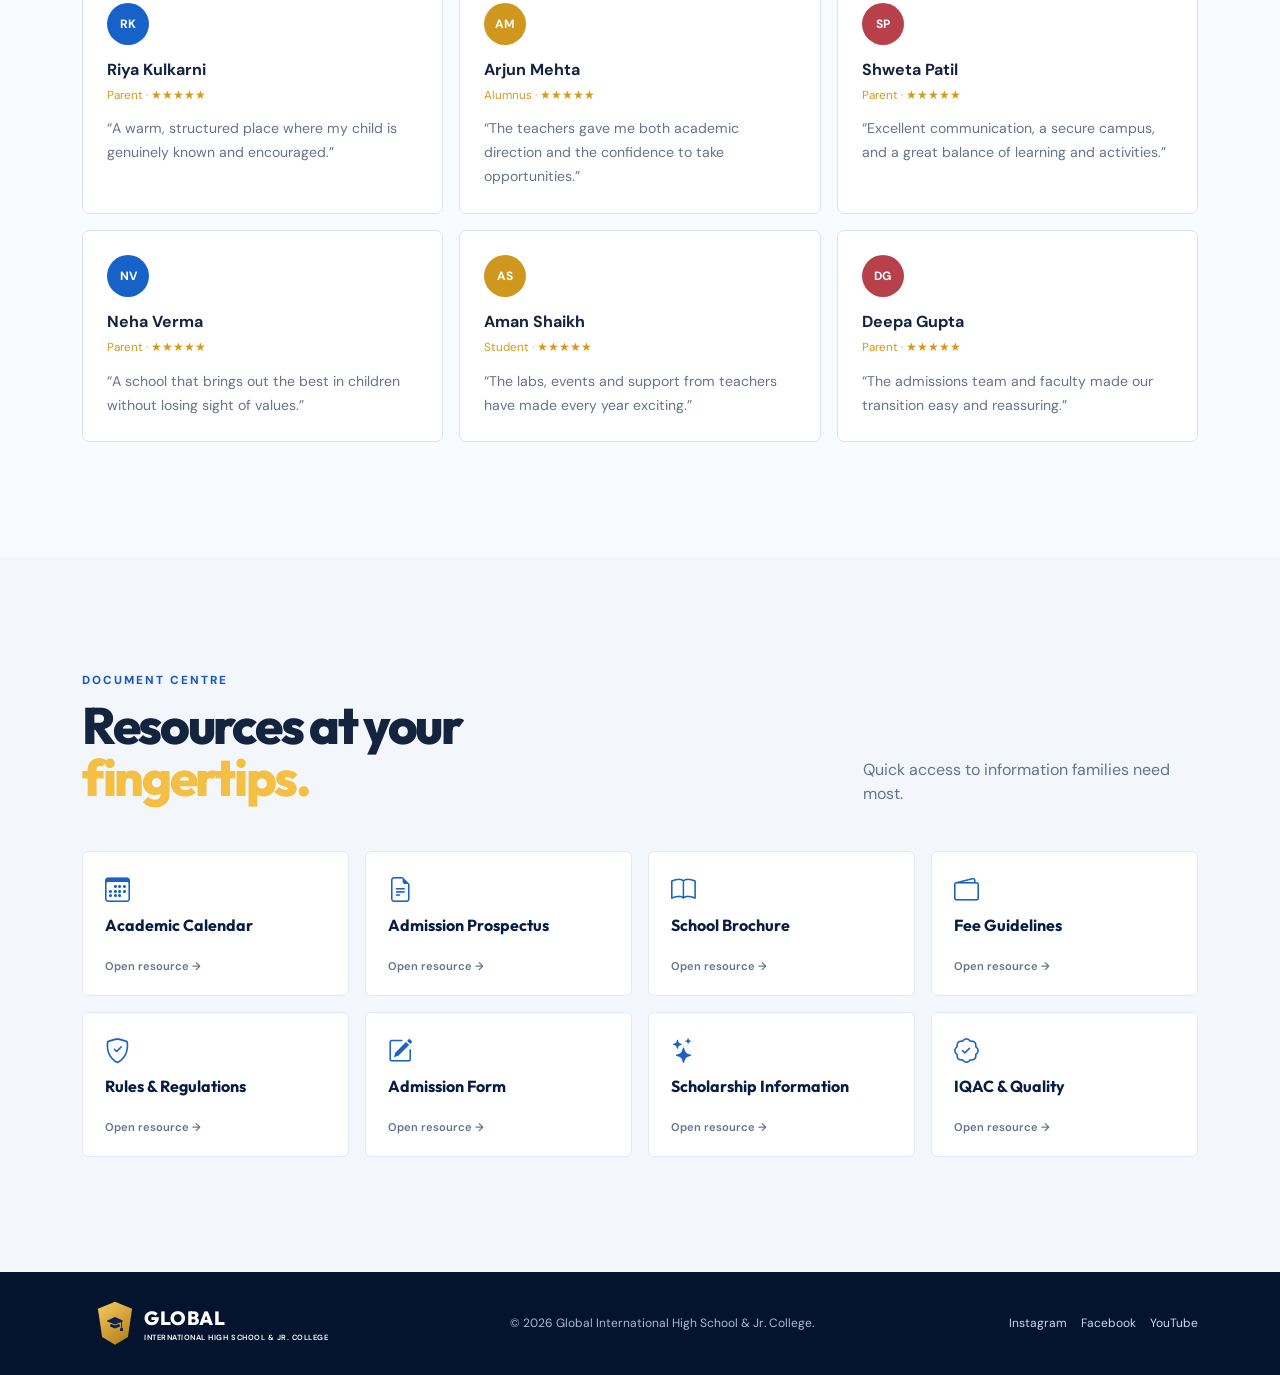
==== commit b7369988: "UI , Principal Name , Format" ====
--- a/index.html
+++ b/index.html
@@ -1,27 +1,356 @@
 <!doctype html>
 <html lang="en">
+
 <head>
-  <meta charset="utf-8"><meta name="viewport" content="width=device-width,initial-scale=1">
+  <meta charset="utf-8">
+  <meta name="viewport" content="width=device-width,initial-scale=1">
   <title>Global International High School & Jr. College | Bhiwandi</title>
   <meta name="description" content="Future-ready education from school to junior college in Bhiwandi.">
-  <meta property="og:title" content="Global International High School & Jr. College"><meta property="og:description" content="Shaping leaders. Building futures.">
-  <link rel="preconnect" href="https://fonts.googleapis.com"><link rel="preconnect" href="https://fonts.gstatic.com" crossorigin>
-  <link href="https://fonts.googleapis.com/css2?family=DM+Sans:wght@400;500;600;700&family=Outfit:wght@500;600;700;800&display=swap" rel="stylesheet">
-  <link href="https://cdn.jsdelivr.net/npm/bootstrap@5.3.3/dist/css/bootstrap.min.css" rel="stylesheet"><link href="https://cdn.jsdelivr.net/npm/bootstrap-icons@1.11.3/font/bootstrap-icons.min.css" rel="stylesheet"><link href="style.css" rel="stylesheet">
+  <meta property="og:title" content="Global International High School & Jr. College">
+  <meta property="og:description" content="Shaping leaders. Building futures.">
+  <link rel="preconnect" href="https://fonts.googleapis.com">
+  <link rel="preconnect" href="https://fonts.gstatic.com" crossorigin>
+  <link
+    href="https://fonts.googleapis.com/css2?family=DM+Sans:wght@400;500;600;700&family=Outfit:wght@500;600;700;800&display=swap"
+    rel="stylesheet">
+  <link href="https://cdn.jsdelivr.net/npm/bootstrap@5.3.3/dist/css/bootstrap.min.css" rel="stylesheet">
+  <link href="https://cdn.jsdelivr.net/npm/bootstrap-icons@1.11.3/font/bootstrap-icons.min.css" rel="stylesheet">
+  <link href="style.css" rel="stylesheet">
 </head>
+
 <body>
-<div class="topbar d-none d-lg-block"><div class="container d-flex justify-content-between"><span><i class="bi bi-geo-alt"></i> Dhamankar Naka, Bhiwandi</span><span>Admissions 2026–27 are open &nbsp; <a href="tel:8976521508">+91 89765 21508</a></span></div></div>
-<nav class="navbar navbar-expand-lg fixed-top"><div class="container"><a class="navbar-brand" href="#home"><span class="crest"><i class="bi bi-mortarboard-fill"></i></span><span>GLOBAL <small>INTERNATIONAL HIGH SCHOOL & JR. COLLEGE</small></span></a><button class="navbar-toggler" data-bs-toggle="collapse" data-bs-target="#nav"><i class="bi bi-list"></i></button><div class="collapse navbar-collapse" id="nav"><ul class="navbar-nav mx-auto"><li class="nav-item"><a class="nav-link" href="#about">About</a></li><li class="nav-item"><a class="nav-link" href="#academics">Academics</a></li><li class="nav-item"><a class="nav-link" href="#campus">Campus</a></li><li class="nav-item"><a class="nav-link" href="#achievements">Achievements</a></li><li class="nav-item"><a class="nav-link" href="#contact">Contact</a></li></ul><a class="btn btn-gold" href="#admissions">Admissions Open <i class="bi bi-arrow-up-right"></i></a></div></div></nav>
-<main>
-<section id="home" class="hero"><div class="hero-shade"></div><div class="orb one"></div><div class="orb two"></div><div class="container position-relative"><div class="row min-vh-100 align-items-center"><div class="col-lg-8 col-md-10"><p class="eyebrow text-gold">WELCOME TO GLOBAL INTERNATIONAL</p><h1>Shaping leaders.<br><em>Building futures.</em></h1><p class="hero-copy">An inspiring learning journey where strong values, modern learning and individual potential come together.</p><div class="d-flex gap-3 flex-wrap"><a class="btn btn-gold btn-lg" href="#admissions">Apply for admission <i class="bi bi-arrow-right"></i></a><a class="btn btn-outline-light btn-lg" href="#campus">Explore our campus</a></div></div></div><div class="row hero-stats"><div class="col-6 col-lg-3"><b data-count="100" data-suffix="%">0</b><span>SSC Results</span></div><div class="col-6 col-lg-3"><b data-count="16" data-suffix="+">0</b><span>Years of excellence</span></div><div class="col-6 col-lg-3"><b data-count="40" data-suffix="+">0</b><span>Expert educators</span></div><div class="col-6 col-lg-3"><b data-count="12" data-suffix="+">0</b><span>Modern facilities</span></div></div></div></section>
-<section id="admissions" class="admit-wrap"><div class="container"><div class="admit-panel"><div class="row align-items-center g-4"><div class="col-lg-5"><p class="eyebrow text-gold">YOUR NEXT CHAPTER STARTS HERE</p><h2>Admissions Open<br>for <span>2026–27</span></h2><p>Limited seats. Scholarship opportunities for meritorious students.</p><a class="link-light" href="https://wa.me/918976521508"><i class="bi bi-whatsapp"></i> WhatsApp our admissions team</a></div><div class="col-lg-7"><form class="row g-2 form-card"><div class="col-md-6"><input class="form-control" placeholder="Student name" required></div><div class="col-md-6"><input class="form-control" placeholder="Parent name" required></div><div class="col-md-6"><input class="form-control" type="tel" placeholder="Mobile number" required></div><div class="col-md-6"><select class="form-select"><option>Select class / stream</option><option>School</option><option>Science IT</option><option>Commerce IT</option><option>Arts IT</option></select></div><div class="col-12"><button class="btn btn-gold w-100">Request a callback <i class="bi bi-arrow-right"></i></button></div></form></div></div></div></div></section>
-<section id="about" class="section"><div class="container"><div class="row align-items-center g-5"><div class="col-lg-6"><div class="campus-art"><img src="assets/campus-hero.png" alt="Modern school campus"><div class="art-note"><b>Learning with purpose</b><span>Since 2010 · Bhiwandi</span></div></div></div><div class="col-lg-6"><p class="eyebrow">WHO WE ARE</p><h2>Education that sees the <span>whole child.</span></h2><p class="lead">We create confident learners with a global outlook, grounded values and the curiosity to thrive in a changing world.</p><div class="row g-3 mt-2"><div class="col-sm-6"><div class="mini"><i class="bi bi-bullseye"></i><b>Our vision</b><p>To nurture responsible, capable citizens.</p></div></div><div class="col-sm-6"><div class="mini"><i class="bi bi-stars"></i><b>Our mission</b><p>Every learner known, challenged and supported.</p></div></div></div></div></div></div></section>
-<section id="academics" class="section tint"><div class="container"><div class="section-head"><div><p class="eyebrow">ACADEMIC PATHWAYS</p><h2>Find your future <span>here.</span></h2></div><p>Purpose-built junior college programs that turn interest into opportunity.</p></div><div class="row g-4"><div class="col-lg-3 col-md-6"><article class="stream blue"><i class="bi bi-bezier2"></i><h3>Science IT</h3><p>Discover, question and innovate through science and technology.</p><small>Physics · Chemistry · Maths</small><a href="#contact">Explore stream <i class="bi bi-arrow-right"></i></a></article></div><div class="col-lg-3 col-md-6"><article class="stream gold"><i class="bi bi-graph-up-arrow"></i><h3>Commerce IT</h3><p>Build business intelligence for a dynamic global economy.</p><small>Accounts · Economics · IT</small><a href="#contact">Explore stream <i class="bi bi-arrow-right"></i></a></article></div><div class="col-lg-3 col-md-6"><article class="stream red"><i class="bi bi-palette2"></i><h3>Arts IT</h3><p>Think critically, communicate boldly and create meaningful change.</p><small>Psychology · History · IT</small><a href="#contact">Explore stream <i class="bi bi-arrow-right"></i></a></article></div><div class="col-lg-3 col-md-6"><article class="stream teal"><i class="bi bi-cpu"></i><h3>Computer Science</h3><p>Develop the digital fluency that powers tomorrow's careers.</p><small>Programming · Data · Logic</small><a href="#contact">Explore stream <i class="bi bi-arrow-right"></i></a></article></div></div></div></section>
-<section id="campus" class="section dark"><div class="container"><div class="section-head"><div><p class="eyebrow text-gold">A CAMPUS THAT INSPIRES</p><h2>Designed for every kind<br>of <span>discovery.</span></h2></div><p>Spaces that invite exploration, collaboration and exceptional everyday learning.</p></div><div class="row g-3 facilities"><div class="col-lg-5 col-md-6"><div class="facility large f1"><span>01</span><h3>Smart classrooms</h3><p>Interactive learning for engaged minds.</p></div></div><div class="col-lg-3 col-md-6"><div class="facility f2"><span>02</span><h3>Science labs</h3><p>Ideas meet experimentation.</p></div></div><div class="col-lg-4 col-md-6"><div class="facility f3"><span>03</span><h3>Digital library</h3><p>A world of knowledge, within reach.</p></div></div><div class="col-lg-4 col-md-6"><div class="facility f4"><span>04</span><h3>Computer labs</h3><p>Technology in every lesson.</p></div></div><div class="col-lg-8"><div class="facility wide f5"><span>05</span><h3>Beyond the classroom</h3><p>Sports, arts, events and experiences that develop resilient, well-rounded students.</p></div></div></div></div></section>
-<section id="achievements" class="section"><div class="container"><div class="row align-items-center g-5"><div class="col-lg-5"><p class="eyebrow">ACADEMIC EXCELLENCE</p><h2>Results that reflect <span>dedication.</span></h2><p class="lead">We celebrate every student's progress while creating a culture that strives for more.</p><a class="btn btn-navy" href="#contact">See our achievements <i class="bi bi-arrow-right"></i></a></div><div class="col-lg-7"><div class="achievement-grid"><div><b>100<span>%</span></b><p>SSC pass rate</p></div><div><b>85<span>%</span></b><p>First class & distinction</p></div><div><b>1:25</b><p>Teacher-student focus</p></div><div><b>16<span>+</span></b><p>Years of trust</p></div></div></div></div></div></section>
-<section class="section message"><div class="container"><div class="row align-items-center g-5"><div class="col-lg-4"><div class="principal"><i class="bi bi-person-heart"></i><span>PRINCIPAL'S DESK</span></div></div><div class="col-lg-8"><i class="bi bi-quote quote"></i><h2>“Education is not preparation for life. It is the confidence to live it with <span>purpose.</span>”</h2><p>At Global International, we help young people develop the knowledge, character and courage to make a positive difference.</p><b class="signature">Principal</b></div></div></div></section>
-<section class="section tint"><div class="container"><div class="section-head"><div><p class="eyebrow">LIFE AT GLOBAL</p><h2>Moments that <span>matter.</span></h2></div><a href="#contact" class="text-link">View all activities <i class="bi bi-arrow-right"></i></a></div><div class="row g-3"><div class="col-md-4"><div class="event e1"><span>ANNUAL DAY</span><h3>Talent takes the stage.</h3></div></div><div class="col-md-4"><div class="event e2"><span>SCIENCE EXHIBITION</span><h3>Curiosity in action.</h3></div></div><div class="col-md-4"><div class="event e3"><span>SPORTS DAY</span><h3>Teamwork in motion.</h3></div></div></div></div></section>
-<section class="section faq"><div class="container"><div class="row g-5"><div class="col-lg-4"><p class="eyebrow">QUESTIONS, ANSWERED</p><h2>Everything you need to know.</h2><p>Can't find an answer? Our admissions team would be happy to help.</p><a href="tel:8976521508" class="btn btn-navy">Call +91 89765 21508</a></div><div class="col-lg-8"><div class="accordion" id="faq"><div class="accordion-item"><h3 class="accordion-header"><button class="accordion-button" data-bs-toggle="collapse" data-bs-target="#q1">When do admissions begin?</button></h3><div id="q1" class="accordion-collapse collapse show" data-bs-parent="#faq"><div class="accordion-body">Admissions for the 2026–27 academic year are now open. Contact our team to learn about available seats.</div></div></div><div class="accordion-item"><h3 class="accordion-header"><button class="accordion-button collapsed" data-bs-toggle="collapse" data-bs-target="#q2">Which streams are available for junior college?</button></h3><div id="q2" class="accordion-collapse collapse" data-bs-parent="#faq"><div class="accordion-body">Science IT, Commerce IT, Arts IT and Computer Science pathways are available.</div></div></div><div class="accordion-item"><h3 class="accordion-header"><button class="accordion-button collapsed" data-bs-toggle="collapse" data-bs-target="#q3">Are scholarships available?</button></h3><div id="q3" class="accordion-collapse collapse" data-bs-parent="#faq"><div class="accordion-body">Scholarship opportunities are offered to meritorious students. Speak with admissions for eligibility details.</div></div></div></div></div></div></div></section>
-<section id="contact" class="contact"><div class="container"><div class="row g-5"><div class="col-lg-6"><p class="eyebrow text-gold">VISIT OUR CAMPUS</p><h2>Begin a brighter<br><span>tomorrow.</span></h2><p>Global Building, Ram Mandir Rd, Dhamankar Naka, Padmaba Nagar, Bhiwandi, Maharashtra 421305</p><p><a href="tel:8976521508">+91 89765 21508</a><br>admissions@globalinternational.edu.in</p></div><div class="col-lg-6"><form class="contact-form"><h3>Send an enquiry</h3><input class="form-control" placeholder="Your name"><input class="form-control" placeholder="Mobile number"><textarea class="form-control" rows="3" placeholder="How can we help?"></textarea><button class="btn btn-gold">Send enquiry <i class="bi bi-arrow-right"></i></button></form></div></div></div></section>
-</main><footer><div class="container d-flex flex-column flex-md-row justify-content-between align-items-md-center gap-3"><a class="navbar-brand" href="#home"><span class="crest"><i class="bi bi-mortarboard-fill"></i></span><span>GLOBAL <small>INTERNATIONAL HIGH SCHOOL & JR. COLLEGE</small></span></a><p>© 2026 Global International High School & Jr. College.</p><div><a href="#home">Instagram</a><a href="#home">Facebook</a><a href="#home">YouTube</a></div></div></footer><a class="whatsapp" href="https://wa.me/918976521508" aria-label="WhatsApp"><i class="bi bi-whatsapp"></i></a><div class="mobile-enquire d-lg-none"><a href="tel:8976521508"><i class="bi bi-telephone"></i> Call now</a><a href="#admissions">Enquire now <i class="bi bi-arrow-right"></i></a></div>
-<script src="https://cdn.jsdelivr.net/npm/bootstrap@5.3.3/dist/js/bootstrap.bundle.min.js"></script><script src="script.js"></script></body></html>
+  <div class="topbar d-none d-lg-block">
+    <div class="container d-flex justify-content-between"><span><i class="bi bi-geo-alt"></i> Dhamankar Naka,
+        Bhiwandi</span><span>Admissions 2026–27 are open &nbsp; <a href="tel:8976521508">+91 89765 21508</a></span>
+    </div>
+  </div>
+  <nav class="navbar navbar-expand-lg fixed-top">
+    <div class="container"><a class="navbar-brand" href="#home"><span class="crest"><i
+            class="bi bi-mortarboard-fill"></i></span><span>GLOBAL <small>INTERNATIONAL HIGH SCHOOL & JR.
+            COLLEGE</small></span></a><button class="navbar-toggler" data-bs-toggle="collapse" data-bs-target="#nav"><i
+          class="bi bi-list"></i></button>
+      <div class="collapse navbar-collapse" id="nav">
+        <ul class="navbar-nav mx-auto">
+          <li class="nav-item"><a class="nav-link" href="#about">About</a></li>
+          <li class="nav-item"><a class="nav-link" href="#academics">Academics</a></li>
+          <li class="nav-item"><a class="nav-link" href="#campus">Campus</a></li>
+          <li class="nav-item"><a class="nav-link" href="#achievements">Achievements</a></li>
+          <li class="nav-item"><a class="nav-link" href="#contact">Contact</a></li>
+        </ul><a class="btn btn-gold" href="#admissions">Admissions Open <i class="bi bi-arrow-up-right"></i></a>
+      </div>
+    </div>
+  </nav>
+  <main>
+    <section id="home" class="hero">
+      <div class="hero-shade"></div>
+      <div class="orb one"></div>
+      <div class="orb two"></div>
+      <div class="container position-relative">
+        <div class="row min-vh-100 align-items-center">
+          <div class="col-lg-8 col-md-10">
+            <p class="eyebrow text-gold">WELCOME TO GLOBAL INTERNATIONAL</p>
+            <h1>Shaping leaders.<br><em>Building futures.</em></h1>
+            <p class="hero-copy">An inspiring learning journey where strong values, modern learning and individual
+              potential come together.</p>
+            <div class="d-flex gap-3 flex-wrap"><a class="btn btn-gold btn-lg" href="#admissions">Apply for admission <i
+                  class="bi bi-arrow-right"></i></a><a class="btn btn-outline-light btn-lg" href="#campus">Explore our
+                campus</a></div>
+          </div>
+        </div>
+        <div class="row hero-stats">
+          <div class="col-6 col-lg-3"><b data-count="100" data-suffix="%">0</b><span>SSC Results</span></div>
+          <div class="col-6 col-lg-3"><b data-count="16" data-suffix="+">0</b><span>Years of excellence</span></div>
+          <div class="col-6 col-lg-3"><b data-count="40" data-suffix="+">0</b><span>Expert educators</span></div>
+          <div class="col-6 col-lg-3"><b data-count="12" data-suffix="+">0</b><span>Modern facilities</span></div>
+        </div>
+      </div>
+    </section>
+    <section id="admissions" class="admit-wrap">
+      <div class="container">
+        <div class="admit-panel">
+          <div class="row align-items-center g-4">
+            <div class="col-lg-5">
+              <p class="eyebrow text-gold">YOUR NEXT CHAPTER STARTS HERE</p>
+              <h2>Admissions Open<br>for <span>2026–27</span></h2>
+              <p>Limited seats. Scholarship opportunities for meritorious students.</p><a class="link-light"
+                href="https://wa.me/918976521508"><i class="bi bi-whatsapp"></i> WhatsApp our admissions team</a>
+            </div>
+            <div class="col-lg-7">
+              <form class="row g-2 form-card">
+                <div class="col-md-6"><input class="form-control" placeholder="Student name" required></div>
+                <div class="col-md-6"><input class="form-control" placeholder="Parent name" required></div>
+                <div class="col-md-6"><input class="form-control" type="tel" placeholder="Mobile number" required></div>
+                <div class="col-md-6"><select class="form-select">
+                    <option>Select class / stream</option>
+                    <option>School</option>
+                    <option>Science IT</option>
+                    <option>Commerce IT</option>
+                    <option>Arts IT</option>
+                  </select></div>
+                <div class="col-12"><button class="btn btn-gold w-100">Request a callback <i
+                      class="bi bi-arrow-right"></i></button></div>
+              </form>
+            </div>
+          </div>
+        </div>
+      </div>
+    </section>
+    <section id="about" class="section">
+      <div class="container">
+        <div class="row align-items-center g-5">
+          <div class="col-lg-6">
+            <div class="campus-art"><img src="assets/campus-hero.png" alt="Modern school campus">
+              <div class="art-note"><b>Learning with purpose</b><span>Since 2010 · Bhiwandi</span></div>
+            </div>
+          </div>
+          <div class="col-lg-6">
+            <p class="eyebrow">WHO WE ARE</p>
+            <h2>Education that sees the <span>whole child.</span></h2>
+            <p class="lead">We create confident learners with a global outlook, grounded values and the curiosity to
+              thrive in a changing world.</p>
+            <div class="row g-3 mt-2">
+              <div class="col-sm-6">
+                <div class="mini"><i class="bi bi-bullseye"></i><b>Our vision</b>
+                  <p>To nurture responsible, capable citizens.</p>
+                </div>
+              </div>
+              <div class="col-sm-6">
+                <div class="mini"><i class="bi bi-stars"></i><b>Our mission</b>
+                  <p>Every learner known, challenged and supported.</p>
+                </div>
+              </div>
+            </div>
+          </div>
+        </div>
+      </div>
+    </section>
+    <section id="academics" class="section tint">
+      <div class="container">
+        <div class="section-head">
+          <div>
+            <p class="eyebrow">ACADEMIC PATHWAYS</p>
+            <h2>Find your future <span>here.</span></h2>
+          </div>
+          <p>Purpose-built junior college programs that turn interest into opportunity.</p>
+        </div>
+        <div class="row g-4">
+          <div class="col-lg-3 col-md-6">
+            <article class="stream blue"><i class="bi bi-bezier2"></i>
+              <h3>Science IT</h3>
+              <p>Discover, question and innovate through science and technology.</p><small>Physics · Chemistry ·
+                Maths</small><a href="#contact">Explore stream <i class="bi bi-arrow-right"></i></a>
+            </article>
+          </div>
+          <div class="col-lg-3 col-md-6">
+            <article class="stream gold"><i class="bi bi-graph-up-arrow"></i>
+              <h3>Commerce IT</h3>
+              <p>Build business intelligence for a dynamic global economy.</p><small>Accounts · Economics · IT</small><a
+                href="#contact">Explore stream <i class="bi bi-arrow-right"></i></a>
+            </article>
+          </div>
+          <div class="col-lg-3 col-md-6">
+            <article class="stream red"><i class="bi bi-palette2"></i>
+              <h3>Arts IT</h3>
+              <p>Think critically, communicate boldly and create meaningful change.</p><small>Psychology · History ·
+                IT</small><a href="#contact">Explore stream <i class="bi bi-arrow-right"></i></a>
+            </article>
+          </div>
+          <div class="col-lg-3 col-md-6">
+            <article class="stream teal"><i class="bi bi-cpu"></i>
+              <h3>Computer Science</h3>
+              <p>Develop the digital fluency that powers tomorrow's careers.</p><small>Programming · Data ·
+                Logic</small><a href="#contact">Explore stream <i class="bi bi-arrow-right"></i></a>
+            </article>
+          </div>
+        </div>
+      </div>
+    </section>
+    <section id="campus" class="section dark">
+      <div class="container">
+        <div class="section-head">
+          <div>
+            <p class="eyebrow text-gold">A CAMPUS THAT INSPIRES</p>
+            <h2>Designed for every kind<br>of <span>discovery.</span></h2>
+          </div>
+          <p>Spaces that invite exploration, collaboration and exceptional everyday learning.</p>
+        </div>
+        <div class="row g-3 facilities">
+          <div class="col-lg-5 col-md-6">
+            <div class="facility large f1"><span>01</span>
+              <h3>Smart classrooms</h3>
+              <p>Interactive learning for engaged minds.</p>
+            </div>
+          </div>
+          <div class="col-lg-3 col-md-6">
+            <div class="facility f2"><span>02</span>
+              <h3>Science labs</h3>
+              <p>Ideas meet experimentation.</p>
+            </div>
+          </div>
+          <div class="col-lg-4 col-md-6">
+            <div class="facility f3"><span>03</span>
+              <h3>Digital library</h3>
+              <p>A world of knowledge, within reach.</p>
+            </div>
+          </div>
+          <div class="col-lg-4 col-md-6">
+            <div class="facility f4"><span>04</span>
+              <h3>Computer labs</h3>
+              <p>Technology in every lesson.</p>
+            </div>
+          </div>
+          <div class="col-lg-8">
+            <div class="facility wide f5"><span>05</span>
+              <h3>Beyond the classroom</h3>
+              <p>Sports, arts, events and experiences that develop resilient, well-rounded students.</p>
+            </div>
+          </div>
+        </div>
+      </div>
+    </section>
+    <section id="achievements" class="section">
+      <div class="container">
+        <div class="row align-items-center g-5">
+          <div class="col-lg-5">
+            <p class="eyebrow">ACADEMIC EXCELLENCE</p>
+            <h2>Results that reflect <span>dedication.</span></h2>
+            <p class="lead">We celebrate every student's progress while creating a culture that strives for more.</p><a
+              class="btn btn-navy" href="#contact">See our achievements <i class="bi bi-arrow-right"></i></a>
+          </div>
+          <div class="col-lg-7">
+            <div class="achievement-grid">
+              <div><b>100<span>%</span></b>
+                <p>SSC pass rate</p>
+              </div>
+              <div><b>85<span>%</span></b>
+                <p>First class & distinction</p>
+              </div>
+              <div><b>1:25</b>
+                <p>Teacher-student focus</p>
+              </div>
+              <div><b>16<span>+</span></b>
+                <p>Years of trust</p>
+              </div>
+            </div>
+          </div>
+        </div>
+      </div>
+    </section>
+    <section class="section message">
+      <div class="container">
+        <div class="row align-items-center g-5">
+          <div class="col-lg-4">
+            <div class="principal"><i class="bi bi-person-heart"></i></div>
+          </div>
+          <div class="col-lg-8"><i class="bi bi-quote quote"></i>
+            <h2>“Education is not preparation for life. It is the confidence to live it with <span>purpose.</span>”</h2>
+            <p>At Global International, we help young people develop the knowledge, character and courage to make a
+              positive difference.</p><b class="signature">Principal</b>
+          </div>
+        </div>
+      </div>
+    </section>
+    <section class="section tint">
+      <div class="container">
+        <div class="section-head">
+          <div>
+            <p class="eyebrow">LIFE AT GLOBAL</p>
+            <h2>Moments that <span>matter.</span></h2>
+          </div><a href="#contact" class="text-link">View all activities <i class="bi bi-arrow-right"></i></a>
+        </div>
+        <div class="row g-3">
+          <div class="col-md-4">
+            <div class="event e1"><span>ANNUAL DAY</span>
+              <h3>Talent takes the stage.</h3>
+            </div>
+          </div>
+          <div class="col-md-4">
+            <div class="event e2"><span>SCIENCE EXHIBITION</span>
+              <h3>Curiosity in action.</h3>
+            </div>
+          </div>
+          <div class="col-md-4">
+            <div class="event e3"><span>SPORTS DAY</span>
+              <h3>Teamwork in motion.</h3>
+            </div>
+          </div>
+        </div>
+      </div>
+    </section>
+    <section class="section faq">
+      <div class="container">
+        <div class="row g-5">
+          <div class="col-lg-4">
+            <p class="eyebrow">QUESTIONS, ANSWERED</p>
+            <h2>Everything you need to know.</h2>
+            <p>Can't find an answer? Our admissions team would be happy to help.</p><a href="tel:8976521508"
+              class="btn btn-navy">Call +91 89765 21508</a>
+          </div>
+          <div class="col-lg-8">
+            <div class="accordion" id="faq">
+              <div class="accordion-item">
+                <h3 class="accordion-header"><button class="accordion-button" data-bs-toggle="collapse"
+                    data-bs-target="#q1">When do admissions begin?</button></h3>
+                <div id="q1" class="accordion-collapse collapse show" data-bs-parent="#faq">
+                  <div class="accordion-body">Admissions for the 2026–27 academic year are now open. Contact our team to
+                    learn about available seats.</div>
+                </div>
+              </div>
+              <div class="accordion-item">
+                <h3 class="accordion-header"><button class="accordion-button collapsed" data-bs-toggle="collapse"
+                    data-bs-target="#q2">Which streams are available for junior college?</button></h3>
+                <div id="q2" class="accordion-collapse collapse" data-bs-parent="#faq">
+                  <div class="accordion-body">Science IT, Commerce IT, Arts IT and Computer Science pathways are
+                    available.</div>
+                </div>
+              </div>
+              <div class="accordion-item">
+                <h3 class="accordion-header"><button class="accordion-button collapsed" data-bs-toggle="collapse"
+                    data-bs-target="#q3">Are scholarships available?</button></h3>
+                <div id="q3" class="accordion-collapse collapse" data-bs-parent="#faq">
+                  <div class="accordion-body">Scholarship opportunities are offered to meritorious students. Speak with
+                    admissions for eligibility details.</div>
+                </div>
+              </div>
+            </div>
+          </div>
+        </div>
+      </div>
+    </section>
+    <section id="contact" class="contact">
+      <div class="container">
+        <div class="row g-5">
+          <div class="col-lg-6">
+            <p class="eyebrow text-gold">VISIT OUR CAMPUS</p>
+            <h2>Begin a brighter<br><span>tomorrow.</span></h2>
+            <p>Global Building, Ram Mandir Rd, Dhamankar Naka, Padmaba Nagar, Bhiwandi, Maharashtra 421305</p>
+            <p><a href="tel:8976521508">+91 89765 21508</a><br>admissions@globalinternational.edu.in</p>
+          </div>
+          <div class="col-lg-6">
+            <form class="contact-form">
+              <h3>Send an enquiry</h3><input class="form-control" placeholder="Your name"><input class="form-control"
+                placeholder="Mobile number"><textarea class="form-control" rows="3"
+                placeholder="How can we help?"></textarea><button class="btn btn-gold">Send enquiry <i
+                  class="bi bi-arrow-right"></i></button>
+            </form>
+          </div>
+        </div>
+      </div>
+    </section>
+  </main>
+  <footer>
+    <div class="container d-flex flex-column flex-md-row justify-content-between align-items-md-center gap-3"><a
+        class="navbar-brand" href="#home"><span class="crest"><i class="bi bi-mortarboard-fill"></i></span><span>GLOBAL
+          <small>INTERNATIONAL HIGH SCHOOL & JR. COLLEGE</small></span></a>
+      <p>© 2026 Global International High School & Jr. College.</p>
+      <div><a href="#home">Instagram</a><a href="#home">Facebook</a><a href="#home">YouTube</a></div>
+    </div>
+  </footer><a class="whatsapp" href="https://wa.me/918976521508" aria-label="WhatsApp"><i
+      class="bi bi-whatsapp"></i></a>
+  <div class="mobile-enquire d-lg-none"><a href="tel:8976521508"><i class="bi bi-telephone"></i> Call now</a><a
+      href="#admissions">Enquire now <i class="bi bi-arrow-right"></i></a></div>
+  <script src="https://cdn.jsdelivr.net/npm/bootstrap@5.3.3/dist/js/bootstrap.bundle.min.js"></script>
+  <script src="script.js"></script>
+</body>
+
+</html>
--- a/style.css
+++ b/style.css
@@ -1 +1,811 @@
-:root{--navy:#071d44;--blue:#1559cc;--gold:#f6bd43;--ink:#14233e;--muted:#66738a;--line:#dbe2ed;--pale:#f3f7fc}*{box-sizing:border-box}html{scroll-behavior:smooth}body{font-family:'DM Sans',sans-serif;color:var(--ink);overflow-x:hidden}.topbar{height:36px;background:#071a3c;color:#cbd8ef;font-size:.77rem;padding:.55rem 0}.topbar a{color:white;text-decoration:none}.navbar{top:36px;padding:17px 0;transition:.3s;background:rgba(5,19,47,.22)}.navbar.scrolled{top:0;background:rgba(255,255,255,.97);box-shadow:0 6px 28px #061b4314}.navbar-brand{display:flex;align-items:center;gap:10px;font-family:Outfit;font-size:1.2rem;font-weight:800;color:white!important;letter-spacing:.03em}.navbar-brand small{display:block;font:600 .47rem 'DM Sans';letter-spacing:.07em}.crest{display:grid;place-items:center;width:38px;height:43px;clip-path:polygon(50% 0,95% 16%,84% 82%,50% 100%,16% 82%,5% 16%);background:linear-gradient(145deg,#f7ce62,#ad7711);font-size:1rem;color:#092253}.navbar.scrolled .navbar-brand,.navbar.scrolled .nav-link{color:var(--navy)!important}.nav-link{color:#fff!important;font-size:.85rem;font-weight:600;padding:8px 14px!important}.navbar-toggler{border:0;color:white;font-size:1.7rem}.navbar.scrolled .navbar-toggler{color:var(--navy)}.btn{font-weight:700;border-radius:5px;padding:.75rem 1.15rem;border:0}.btn-gold{background:var(--gold);color:#10254b}.btn-gold:hover{background:#ffd469;transform:translateY(-2px)}.btn-navy{background:var(--navy);color:white}.btn-navy:hover{background:var(--blue);color:white}.hero{position:relative;color:white;background:url('assets/campus-hero.png') center/cover;min-height:790px}.hero-shade{position:absolute;inset:0;background:linear-gradient(90deg,#061638f2 0%,#07245acc 47%,#061a4855 100%)}.hero h1{font:800 clamp(3.2rem,7vw,6.6rem)/.98 Outfit;margin:14px 0 22px;letter-spacing:-.055em}.hero h1 em{color:#f9c958;font-style:normal}.hero-copy{font-size:1.15rem;line-height:1.7;max-width:560px;color:#d7e3f7}.eyebrow{font-size:.73rem;letter-spacing:.17em;font-weight:800;color:#1758c3;margin-bottom:.65rem}.text-gold{color:#f7c958}.hero-stats{border-top:1px solid #ffffff42;padding-top:25px;padding-bottom:35px}.hero-stats b{font:700 2rem Outfit;display:block;color:#fff}.hero-stats span{color:#c5d1e9;font-size:.82rem}.orb{position:absolute;border-radius:50%;filter:blur(4px);opacity:.35;background:#1686ff;animation:float 7s ease-in-out infinite}.orb.one{width:240px;height:240px;right:7%;top:23%}.orb.two{width:90px;height:90px;right:39%;bottom:14%;background:#facd54;animation-delay:-3s}@keyframes float{50%{transform:translateY(-25px)}}.admit-wrap{margin-top:-45px;position:relative;z-index:2}.admit-panel{background:linear-gradient(115deg,#0c3474,#1163c4);color:white;padding:44px 48px;border-radius:10px;box-shadow:0 22px 45px #08265a30}.admit-panel h2,.section h2,.contact h2{font:800 clamp(2.2rem,4vw,4rem)/1 Outfit;letter-spacing:-.045em}.admit-panel h2 span,.section h2 span,.contact h2 span{color:#f4bf42}.admit-panel p{color:#d1e0f9}.link-light{color:white;font-weight:700}.form-card{background:white;border-radius:7px;padding:16px}.form-control,.form-select{padding:.8rem .9rem;border:1px solid #dae3f0;font-size:.88rem}.section{padding:115px 0}.tint{background:var(--pale)}.campus-art{position:relative;padding:0 35px 35px 0}.campus-art img{width:100%;height:455px;object-fit:cover;border-radius:5px;filter:saturate(.85)}.campus-art:after{content:'';position:absolute;width:58%;height:65%;bottom:0;right:0;border:2px solid var(--gold);z-index:-1}.art-note{position:absolute;bottom:0;left:30px;background:var(--navy);color:white;padding:18px 22px;min-width:210px}.art-note b,.art-note span{display:block}.art-note span{font-size:.75rem;color:#b9cae7;margin-top:5px}.lead{font-size:1.08rem;color:var(--muted);line-height:1.75}.mini{border-top:2px solid #e1e9f4;padding-top:16px}.mini i{color:#1960c8;font-size:1.4rem}.mini b{display:block;margin:6px 0}.mini p{font-size:.83rem;color:var(--muted);margin:0}.section-head{display:flex;align-items:end;justify-content:space-between;margin-bottom:40px}.section-head>p{max-width:335px;color:var(--muted);margin-bottom:5px}.stream{height:100%;padding:27px 23px;background:white;border-radius:8px;border-top:4px solid var(--accent);box-shadow:0 10px 23px #0a30620c;transition:.3s}.stream:hover{transform:translateY(-9px);box-shadow:0 20px 35px #0a306224}.stream i{font-size:1.8rem;color:var(--accent)}.stream h3{font:700 1.35rem Outfit;margin:18px 0 10px}.stream p{color:var(--muted);font-size:.89rem;line-height:1.6}.stream small{display:block;color:var(--ink);font-weight:700;font-size:.7rem;margin:18px 0}.stream a,.text-link{color:var(--accent);font-weight:800;font-size:.8rem;text-decoration:none}.blue{--accent:#1c65ce}.gold{--accent:#c88b14}.red{--accent:#c5454b}.teal{--accent:#168c89}.dark{background:#071b40;color:white}.dark .section-head>p{color:#c7d4e8}.facilities .col-lg-5,.facilities .col-lg-3,.facilities .col-lg-4{min-height:265px}.facility{height:100%;min-height:265px;border-radius:7px;padding:25px;display:flex;flex-direction:column;justify-content:end;position:relative;overflow:hidden;background:linear-gradient(0deg,#04142fe8,#0a3e7f60),url('assets/campus-hero.png') center/cover;transition:.35s}.facility:hover{transform:scale(1.015)}.facility:before{content:'';position:absolute;inset:0;background:linear-gradient(135deg,#1a6fd022,transparent)}.facility>*{position:relative}.facility span{font:700 .78rem Outfit;color:#f4bf42}.facility h3{font:700 1.55rem Outfit;margin:8px 0}.facility p{margin:0;color:#d2def1;font-size:.85rem}.f2{background-position:70% 25%}.f3{background-position:15% 60%}.f4{background-position:90% 70%}.f5{min-height:210px;background-position:center 80%}.achievement-grid{display:grid;grid-template-columns:1fr 1fr;border:1px solid var(--line)}.achievement-grid div{padding:34px;border:1px solid var(--line)}.achievement-grid b{font:800 clamp(2.2rem,4vw,3.8rem) Outfit;color:var(--navy)}.achievement-grid b span{color:#e9aa20}.achievement-grid p{margin:6px 0 0;color:var(--muted);font-size:.84rem}.message{background:linear-gradient(105deg,#ecf4ff,#fff)}.principal{height:285px;background:linear-gradient(145deg,#0a2659,#1973cc);display:flex;flex-direction:column;align-items:center;justify-content:center;color:#f4c454;border-radius:50% 50% 5px 5px}.principal i{font-size:5rem}.principal span{font-size:.68rem;font-weight:bold;letter-spacing:.15em;margin-top:14px}.quote{font-size:3rem;color:#e6ae28}.message h2{font-size:clamp(1.9rem,3.5vw,3rem)}.message p{color:var(--muted);line-height:1.7}.signature{font:700 1.2rem Outfit;color:#1d5fc1}.event{min-height:320px;border-radius:7px;padding:25px;display:flex;flex-direction:column;justify-content:end;color:white;background:linear-gradient(0deg,#071733e8,#1967a333),url('assets/campus-hero.png') center/cover;transition:.3s}.event:hover{transform:translateY(-6px)}.event span{font-size:.67rem;font-weight:bold;letter-spacing:.1em;color:#f7cc60}.event h3{font:700 1.7rem Outfit;margin:10px 0 0}.e2{background-position:20%}.e3{background-position:80%}.accordion-item{border:0;border-bottom:1px solid var(--line)}.accordion-button{font:700 1rem Outfit;padding:21px 0;box-shadow:none!important}.accordion-button:not(.collapsed){background:white;color:var(--blue)}.accordion-body{padding:0 0 20px;color:var(--muted);line-height:1.7}.contact{background:#071b40;color:white;padding:100px 0}.contact p{color:#c5d4e9;line-height:1.8}.contact a{color:white;font-weight:700;text-decoration:none}.contact-form{background:white;border-radius:7px;padding:26px}.contact-form h3{color:var(--navy);font:700 1.5rem Outfit}.contact-form input,.contact-form textarea{margin:10px 0}footer{background:#04142f;color:#a8bbd8;padding:30px 0;font-size:.75rem}footer p{margin:0}footer a{color:#cbd9ef;text-decoration:none;margin-left:14px}.whatsapp{position:fixed;right:22px;bottom:22px;width:52px;height:52px;border-radius:50%;display:grid;place-items:center;background:#25d366;color:white;font-size:1.6rem;z-index:5;box-shadow:0 8px 20px #001b164d}.mobile-enquire{position:fixed;bottom:0;left:0;right:0;z-index:4;background:white;box-shadow:0 -5px 20px #001a3c18;display:flex}.mobile-enquire a{width:50%;padding:14px;text-align:center;text-decoration:none;font-size:.85rem;font-weight:800;color:var(--navy)}.mobile-enquire a+ a{background:var(--gold)}@media(max-width:991px){.navbar{top:0;background:#071b40}.navbar-collapse{background:white;margin-top:14px;padding:12px}.navbar-collapse .nav-link{color:var(--navy)!important}.navbar .btn-gold{display:block}.hero{min-height:720px}.section{padding:75px 0}.admit-panel{padding:30px}.section-head{display:block}.section-head>p{margin-top:12px}.whatsapp{bottom:68px}}@media(max-width:575px){.hero h1{font-size:3.15rem}.hero-copy{font-size:1rem}.admit-wrap{margin-top:-25px}.admit-panel{padding:28px 22px}.section{padding:62px 0}.campus-art{padding:0 18px 18px 0}.campus-art img{height:335px}.hero-stats b{font-size:1.5rem}.hero-stats .col-6:nth-child(n+3){margin-top:18px}.contact{padding:65px 0 85px}.achievement-grid div{padding:23px 18px}}
+:root {
+    --navy: #071d44;
+    --blue: #1559cc;
+    --gold: #f6bd43;
+    --ink: #14233e;
+    --muted: #66738a;
+    --line: #dbe2ed;
+    --pale: #f3f7fc
+}
+
+* {
+    box-sizing: border-box
+}
+
+html {
+    scroll-behavior: smooth
+}
+
+body {
+    font-family: 'DM Sans', sans-serif;
+    color: var(--ink);
+    overflow-x: hidden
+}
+
+.topbar {
+    height: 36px;
+    background: #071a3c;
+    color: #cbd8ef;
+    font-size: .77rem;
+    padding: .55rem 0
+}
+
+.topbar a {
+    color: white;
+    text-decoration: none
+}
+
+.navbar {
+    top: 36px;
+    padding: 17px 0;
+    transition: .3s;
+    background: rgba(5, 19, 47, .22)
+}
+
+.navbar.scrolled {
+    top: 0;
+    background: rgba(255, 255, 255, .97);
+    box-shadow: 0 6px 28px #061b4314
+}
+
+.navbar-brand {
+    display: flex;
+    align-items: center;
+    gap: 10px;
+    font-family: Outfit;
+    font-size: 1.2rem;
+    font-weight: 800;
+    color: white !important;
+    letter-spacing: .03em
+}
+
+.navbar-brand small {
+    display: block;
+    font: 600 .47rem 'DM Sans';
+    letter-spacing: .07em
+}
+
+.crest {
+    display: grid;
+    place-items: center;
+    width: 38px;
+    height: 43px;
+    clip-path: polygon(50% 0, 95% 16%, 84% 82%, 50% 100%, 16% 82%, 5% 16%);
+    background: linear-gradient(145deg, #f7ce62, #ad7711);
+    font-size: 1rem;
+    color: #092253
+}
+
+.navbar.scrolled .navbar-brand,
+.navbar.scrolled .nav-link {
+    color: var(--navy) !important
+}
+
+.nav-link {
+    color: #fff !important;
+    font-size: .85rem;
+    font-weight: 600;
+    padding: 8px 14px !important
+}
+
+.navbar-toggler {
+    border: 0;
+    color: white;
+    font-size: 1.7rem
+}
+
+.navbar.scrolled .navbar-toggler {
+    color: var(--navy)
+}
+
+.btn {
+    font-weight: 700;
+    border-radius: 5px;
+    padding: .75rem 1.15rem;
+    border: 0
+}
+
+.btn-gold {
+    background: var(--gold);
+    color: #10254b
+}
+
+.btn-gold:hover {
+    background: #ffd469;
+    transform: translateY(-2px)
+}
+
+.btn-navy {
+    background: var(--navy);
+    color: white
+}
+
+.btn-navy:hover {
+    background: var(--blue);
+    color: white
+}
+
+.hero {
+    position: relative;
+    color: white;
+    background: url('assets/campus-hero.png') center/cover;
+    min-height: 790px
+}
+
+.hero-shade {
+    position: absolute;
+    inset: 0;
+    background: linear-gradient(90deg, #061638f2 0%, #07245acc 47%, #061a4855 100%)
+}
+
+.hero h1 {
+    font: 800 clamp(3.2rem, 7vw, 6.6rem)/.98 Outfit;
+    margin: 14px 0 22px;
+    letter-spacing: -.055em
+}
+
+.hero h1 em {
+    color: #f9c958;
+    font-style: normal
+}
+
+.hero-copy {
+    font-size: 1.15rem;
+    line-height: 1.7;
+    max-width: 560px;
+    color: #d7e3f7
+}
+
+.eyebrow {
+    font-size: .73rem;
+    letter-spacing: .17em;
+    font-weight: 800;
+    color: #1758c3;
+    margin-bottom: .65rem
+}
+
+.text-gold {
+    color: #f7c958
+}
+
+.hero-stats {
+    border-top: 1px solid #ffffff42;
+    padding-top: 25px;
+    padding-bottom: 35px
+}
+
+.hero-stats b {
+    font: 700 2rem Outfit;
+    display: block;
+    color: #fff
+}
+
+.hero-stats span {
+    color: #c5d1e9;
+    font-size: .82rem
+}
+
+.orb {
+    position: absolute;
+    border-radius: 50%;
+    filter: blur(4px);
+    opacity: .35;
+    background: #1686ff;
+    animation: float 7s ease-in-out infinite
+}
+
+.orb.one {
+    width: 240px;
+    height: 240px;
+    right: 7%;
+    top: 23%
+}
+
+.orb.two {
+    width: 90px;
+    height: 90px;
+    right: 39%;
+    bottom: 14%;
+    background: #facd54;
+    animation-delay: -3s
+}
+
+@keyframes float {
+    50% {
+        transform: translateY(-25px)
+    }
+}
+
+.admit-wrap {
+    margin-top: -45px;
+    position: relative;
+    z-index: 2
+}
+
+.admit-panel {
+    background: linear-gradient(115deg, #0c3474, #1163c4);
+    color: white;
+    padding: 44px 48px;
+    border-radius: 10px;
+    box-shadow: 0 22px 45px #08265a30;
+    margin-top: 65px;
+}
+
+.admit-panel h2,
+.section h2,
+.contact h2 {
+    font: 800 clamp(2.2rem, 4vw, 4rem)/1 Outfit;
+    letter-spacing: -.045em
+}
+
+.admit-panel h2 span,
+.section h2 span,
+.contact h2 span {
+    color: #f4bf42
+}
+
+.admit-panel p {
+    color: #d1e0f9
+}
+
+.link-light {
+    color: white;
+    font-weight: 700
+}
+
+.form-card {
+    background: white;
+    border-radius: 7px;
+    padding: 16px
+}
+
+.form-control,
+.form-select {
+    padding: .8rem .9rem;
+    border: 1px solid #dae3f0;
+    font-size: .88rem
+}
+
+.section {
+    padding: 115px 0
+}
+
+.tint {
+    background: var(--pale)
+}
+
+.campus-art {
+    position: relative;
+    padding: 0 35px 35px 0
+}
+
+.campus-art img {
+    width: 100%;
+    height: 455px;
+    object-fit: cover;
+    border-radius: 5px;
+    filter: saturate(.85)
+}
+
+.campus-art:after {
+    content: '';
+    position: absolute;
+    width: 58%;
+    height: 65%;
+    bottom: 0;
+    right: 0;
+    border: 2px solid var(--gold);
+    z-index: -1
+}
+
+.art-note {
+    position: absolute;
+    bottom: 0;
+    left: 30px;
+    background: var(--navy);
+    color: white;
+    padding: 18px 22px;
+    min-width: 210px
+}
+
+.art-note b,
+.art-note span {
+    display: block
+}
+
+.art-note span {
+    font-size: .75rem;
+    color: #b9cae7;
+    margin-top: 5px
+}
+
+.lead {
+    font-size: 1.08rem;
+    color: var(--muted);
+    line-height: 1.75
+}
+
+.mini {
+    border-top: 2px solid #e1e9f4;
+    padding-top: 16px
+}
+
+.mini i {
+    color: #1960c8;
+    font-size: 1.4rem
+}
+
+.mini b {
+    display: block;
+    margin: 6px 0
+}
+
+.mini p {
+    font-size: .83rem;
+    color: var(--muted);
+    margin: 0
+}
+
+.section-head {
+    display: flex;
+    align-items: end;
+    justify-content: space-between;
+    margin-bottom: 40px
+}
+
+.section-head>p {
+    max-width: 335px;
+    color: var(--muted);
+    margin-bottom: 5px
+}
+
+.stream {
+    height: 100%;
+    padding: 27px 23px;
+    background: white;
+    border-radius: 8px;
+    border-top: 4px solid var(--accent);
+    box-shadow: 0 10px 23px #0a30620c;
+    transition: .3s
+}
+
+.stream:hover {
+    transform: translateY(-9px);
+    box-shadow: 0 20px 35px #0a306224
+}
+
+.stream i {
+    font-size: 1.8rem;
+    color: var(--accent)
+}
+
+.stream h3 {
+    font: 700 1.35rem Outfit;
+    margin: 18px 0 10px
+}
+
+.stream p {
+    color: var(--muted);
+    font-size: .89rem;
+    line-height: 1.6
+}
+
+.stream small {
+    display: block;
+    color: var(--ink);
+    font-weight: 700;
+    font-size: .7rem;
+    margin: 18px 0
+}
+
+.stream a,
+.text-link {
+    color: var(--accent);
+    font-weight: 800;
+    font-size: .8rem;
+    text-decoration: none
+}
+
+.blue {
+    --accent: #1c65ce
+}
+
+.gold {
+    --accent: #c88b14
+}
+
+.red {
+    --accent: #c5454b
+}
+
+.teal {
+    --accent: #168c89
+}
+
+.dark {
+    background: #071b40;
+    color: white
+}
+
+.dark .section-head>p {
+    color: #c7d4e8
+}
+
+.facilities .col-lg-5,
+.facilities .col-lg-3,
+.facilities .col-lg-4 {
+    min-height: 265px
+}
+
+.facility {
+    height: 100%;
+    min-height: 265px;
+    border-radius: 7px;
+    padding: 25px;
+    display: flex;
+    flex-direction: column;
+    justify-content: end;
+    position: relative;
+    overflow: hidden;
+    background: linear-gradient(0deg, #04142fe8, #0a3e7f60), url('assets/campus-hero.png') center/cover;
+    transition: .35s
+}
+
+.facility:hover {
+    transform: scale(1.015)
+}
+
+.facility:before {
+    content: '';
+    position: absolute;
+    inset: 0;
+    background: linear-gradient(135deg, #1a6fd022, transparent)
+}
+
+.facility>* {
+    position: relative
+}
+
+.facility span {
+    font: 700 .78rem Outfit;
+    color: #f4bf42
+}
+
+.facility h3 {
+    font: 700 1.55rem Outfit;
+    margin: 8px 0
+}
+
+.facility p {
+    margin: 0;
+    color: #d2def1;
+    font-size: .85rem
+}
+
+.f2 {
+    background-position: 70% 25%
+}
+
+.f3 {
+    background-position: 15% 60%
+}
+
+.f4 {
+    background-position: 90% 70%
+}
+
+.f5 {
+    min-height: 210px;
+    background-position: center 80%
+}
+
+.achievement-grid {
+    display: grid;
+    grid-template-columns: 1fr 1fr;
+    border: 1px solid var(--line)
+}
+
+.achievement-grid div {
+    padding: 34px;
+    border: 1px solid var(--line)
+}
+
+.achievement-grid b {
+    font: 800 clamp(2.2rem, 4vw, 3.8rem) Outfit;
+    color: var(--navy)
+}
+
+.achievement-grid b span {
+    color: #e9aa20
+}
+
+.achievement-grid p {
+    margin: 6px 0 0;
+    color: var(--muted);
+    font-size: .84rem
+}
+
+.message {
+    background: linear-gradient(105deg, #ecf4ff, #fff)
+}
+
+.principal {
+    height: 285px;
+    background: linear-gradient(145deg, #0a2659, #1973cc);
+    display: flex;
+    flex-direction: column;
+    align-items: center;
+    justify-content: center;
+    color: #f4c454;
+    border-radius: 50% 50% 5px 5px
+}
+
+.principal i {
+    font-size: 5rem
+}
+
+.principal span {
+    font-size: .68rem;
+    font-weight: bold;
+    letter-spacing: .15em;
+    margin-top: 14px
+}
+
+.quote {
+    font-size: 3rem;
+    color: #e6ae28
+}
+
+.message h2 {
+    font-size: clamp(1.9rem, 3.5vw, 3rem)
+}
+
+.message p {
+    color: var(--muted);
+    line-height: 1.7
+}
+
+.signature {
+    font: 700 1.2rem Outfit;
+    color: #1d5fc1
+}
+
+.event {
+    min-height: 320px;
+    border-radius: 7px;
+    padding: 25px;
+    display: flex;
+    flex-direction: column;
+    justify-content: end;
+    color: white;
+    background: linear-gradient(0deg, #071733e8, #1967a333), url('assets/campus-hero.png') center/cover;
+    transition: .3s
+}
+
+.event:hover {
+    transform: translateY(-6px)
+}
+
+.event span {
+    font-size: .67rem;
+    font-weight: bold;
+    letter-spacing: .1em;
+    color: #f7cc60
+}
+
+.event h3 {
+    font: 700 1.7rem Outfit;
+    margin: 10px 0 0
+}
+
+.e2 {
+    background-position: 20%
+}
+
+.e3 {
+    background-position: 80%
+}
+
+.accordion-item {
+    border: 0;
+    border-bottom: 1px solid var(--line)
+}
+
+.accordion-button {
+    font: 700 1rem Outfit;
+    padding: 21px 0;
+    box-shadow: none !important
+}
+
+.accordion-button:not(.collapsed) {
+    background: white;
+    color: var(--blue)
+}
+
+.accordion-body {
+    padding: 0 0 20px;
+    color: var(--muted);
+    line-height: 1.7
+}
+
+.contact {
+    background: #071b40;
+    color: white;
+    padding: 100px 0
+}
+
+.contact p {
+    color: #c5d4e9;
+    line-height: 1.8
+}
+
+.contact a {
+    color: white;
+    font-weight: 700;
+    text-decoration: none
+}
+
+.contact-form {
+    background: white;
+    border-radius: 7px;
+    padding: 26px
+}
+
+.contact-form h3 {
+    color: var(--navy);
+    font: 700 1.5rem Outfit
+}
+
+.contact-form input,
+.contact-form textarea {
+    margin: 10px 0
+}
+
+footer {
+    background: #04142f;
+    color: #a8bbd8;
+    padding: 30px 0;
+    font-size: .75rem
+}
+
+footer p {
+    margin: 0
+}
+
+footer a {
+    color: #cbd9ef;
+    text-decoration: none;
+    margin-left: 14px
+}
+
+.whatsapp {
+    position: fixed;
+    right: 22px;
+    bottom: 22px;
+    width: 52px;
+    height: 52px;
+    border-radius: 50%;
+    display: grid;
+    place-items: center;
+    background: #25d366;
+    color: white;
+    font-size: 1.6rem;
+    z-index: 5;
+    box-shadow: 0 8px 20px #001b164d
+}
+
+.mobile-enquire {
+    position: fixed;
+    bottom: 0;
+    left: 0;
+    right: 0;
+    z-index: 4;
+    background: white;
+    box-shadow: 0 -5px 20px #001a3c18;
+    display: flex
+}
+
+.mobile-enquire a {
+    width: 50%;
+    padding: 14px;
+    text-align: center;
+    text-decoration: none;
+    font-size: .85rem;
+    font-weight: 800;
+    color: var(--navy)
+}
+
+.mobile-enquire a+a {
+    background: var(--gold)
+}
+
+@media(max-width:991px) {
+    .navbar {
+        top: 0;
+        background: #071b40
+    }
+
+    .navbar-collapse {
+        background: white;
+        margin-top: 14px;
+        padding: 12px
+    }
+
+    .navbar-collapse .nav-link {
+        color: var(--navy) !important
+    }
+
+    .navbar .btn-gold {
+        display: block
+    }
+
+    .hero {
+        min-height: 720px
+    }
+
+    .section {
+        padding: 75px 0
+    }
+
+    .admit-panel {
+        padding: 30px
+    }
+
+    .section-head {
+        display: block
+    }
+
+    .section-head>p {
+        margin-top: 12px
+    }
+
+    .whatsapp {
+        bottom: 68px
+    }
+}
+
+@media(max-width:575px) {
+    .hero h1 {
+        font-size: 3.15rem
+    }
+
+    .hero-copy {
+        font-size: 1rem
+    }
+
+    .admit-wrap {
+        margin-top: -25px
+    }
+
+    .admit-panel {
+        padding: 28px 22px
+    }
+
+    .section {
+        padding: 62px 0
+    }
+
+    .campus-art {
+        padding: 0 18px 18px 0
+    }
+
+    .campus-art img {
+        height: 335px
+    }
+
+    .hero-stats b {
+        font-size: 1.5rem
+    }
+
+    .hero-stats .col-6:nth-child(n+3) {
+        margin-top: 18px
+    }
+
+    .contact {
+        padding: 65px 0 85px
+    }
+
+    .achievement-grid div {
+        padding: 23px 18px
+    }
+}
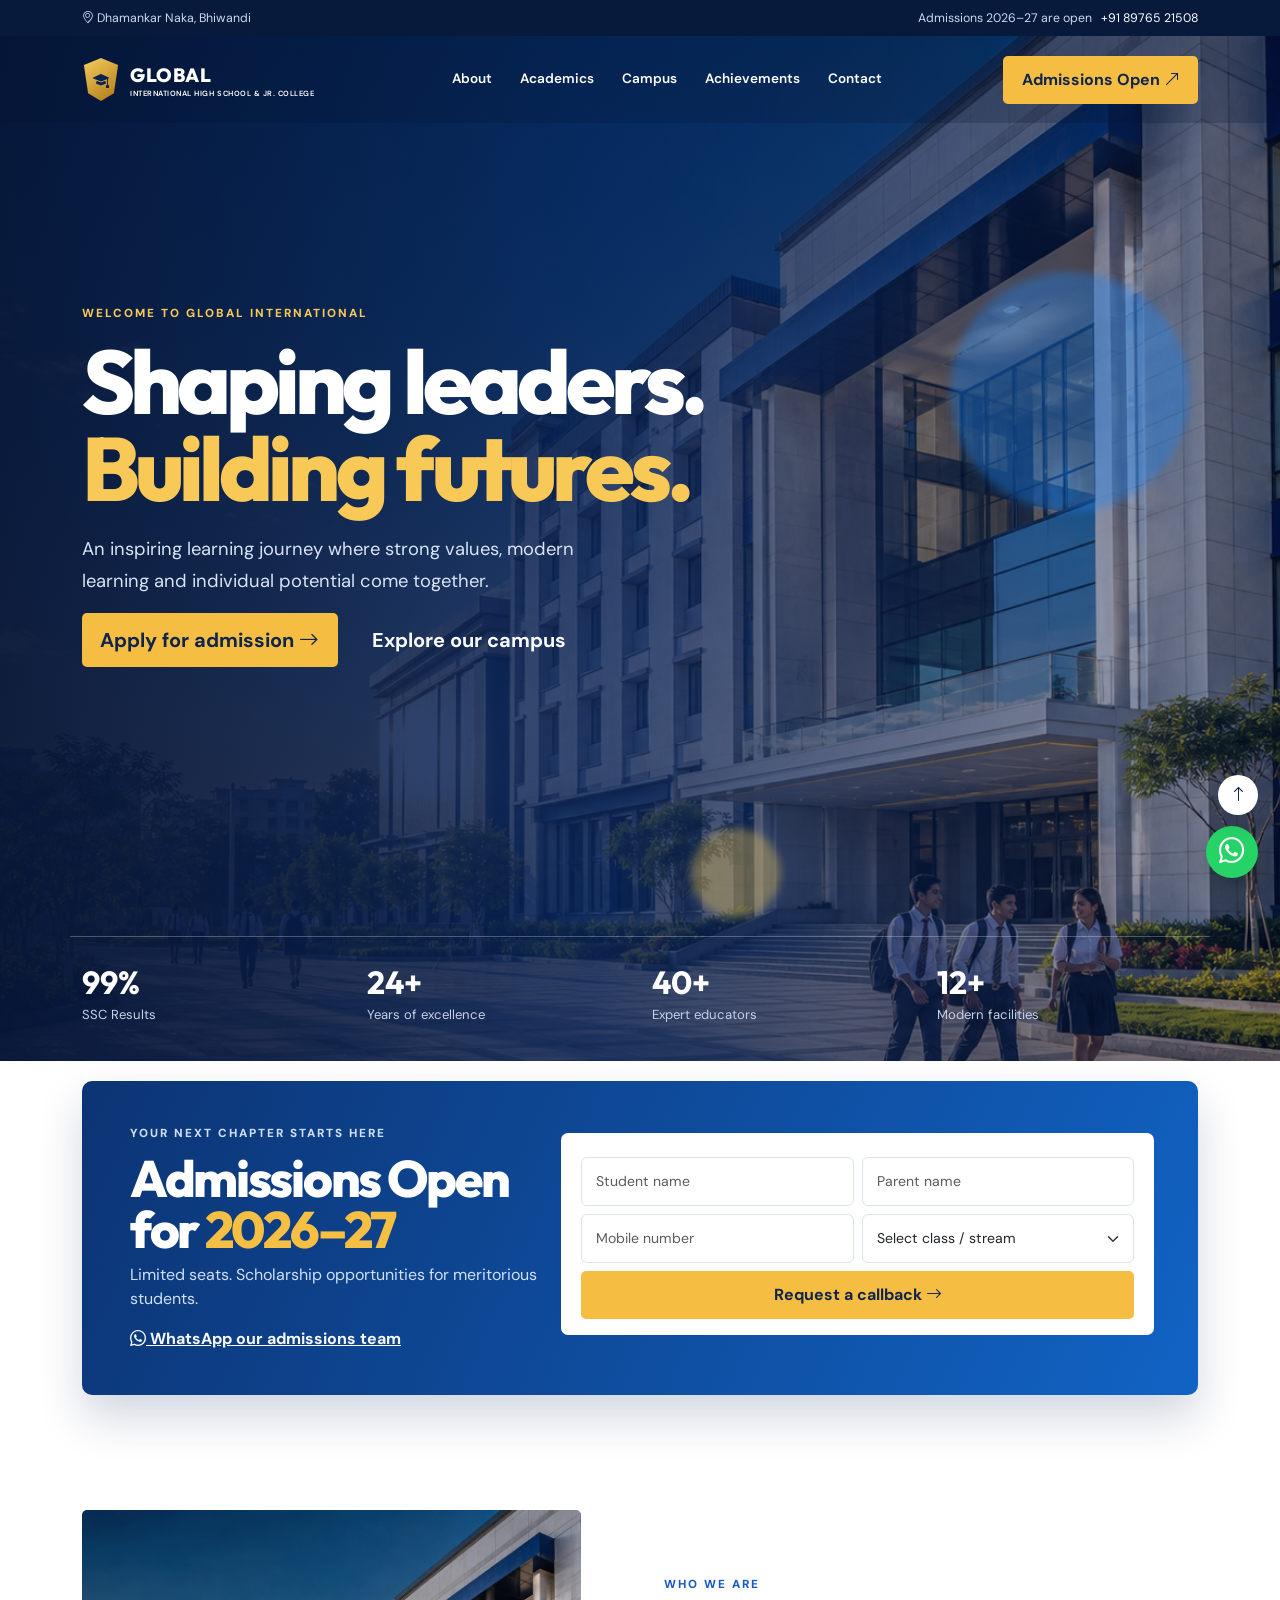
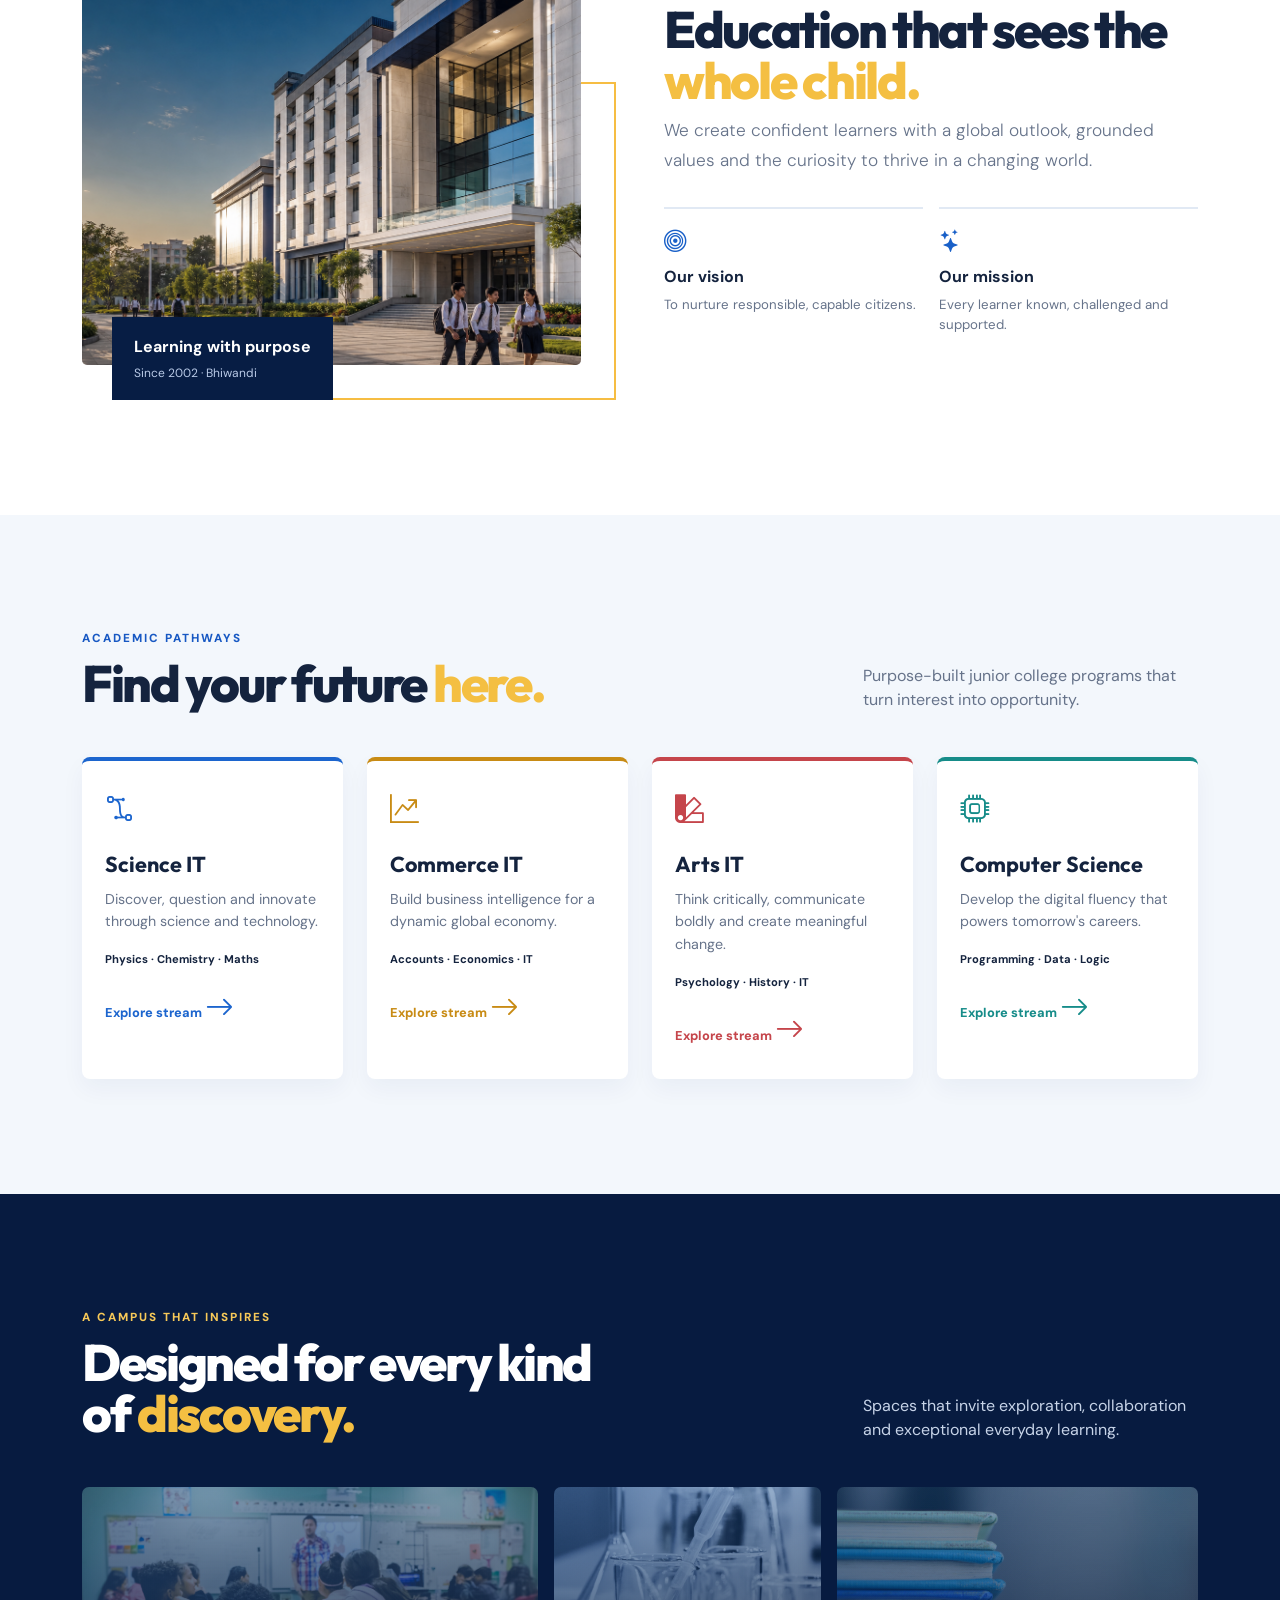
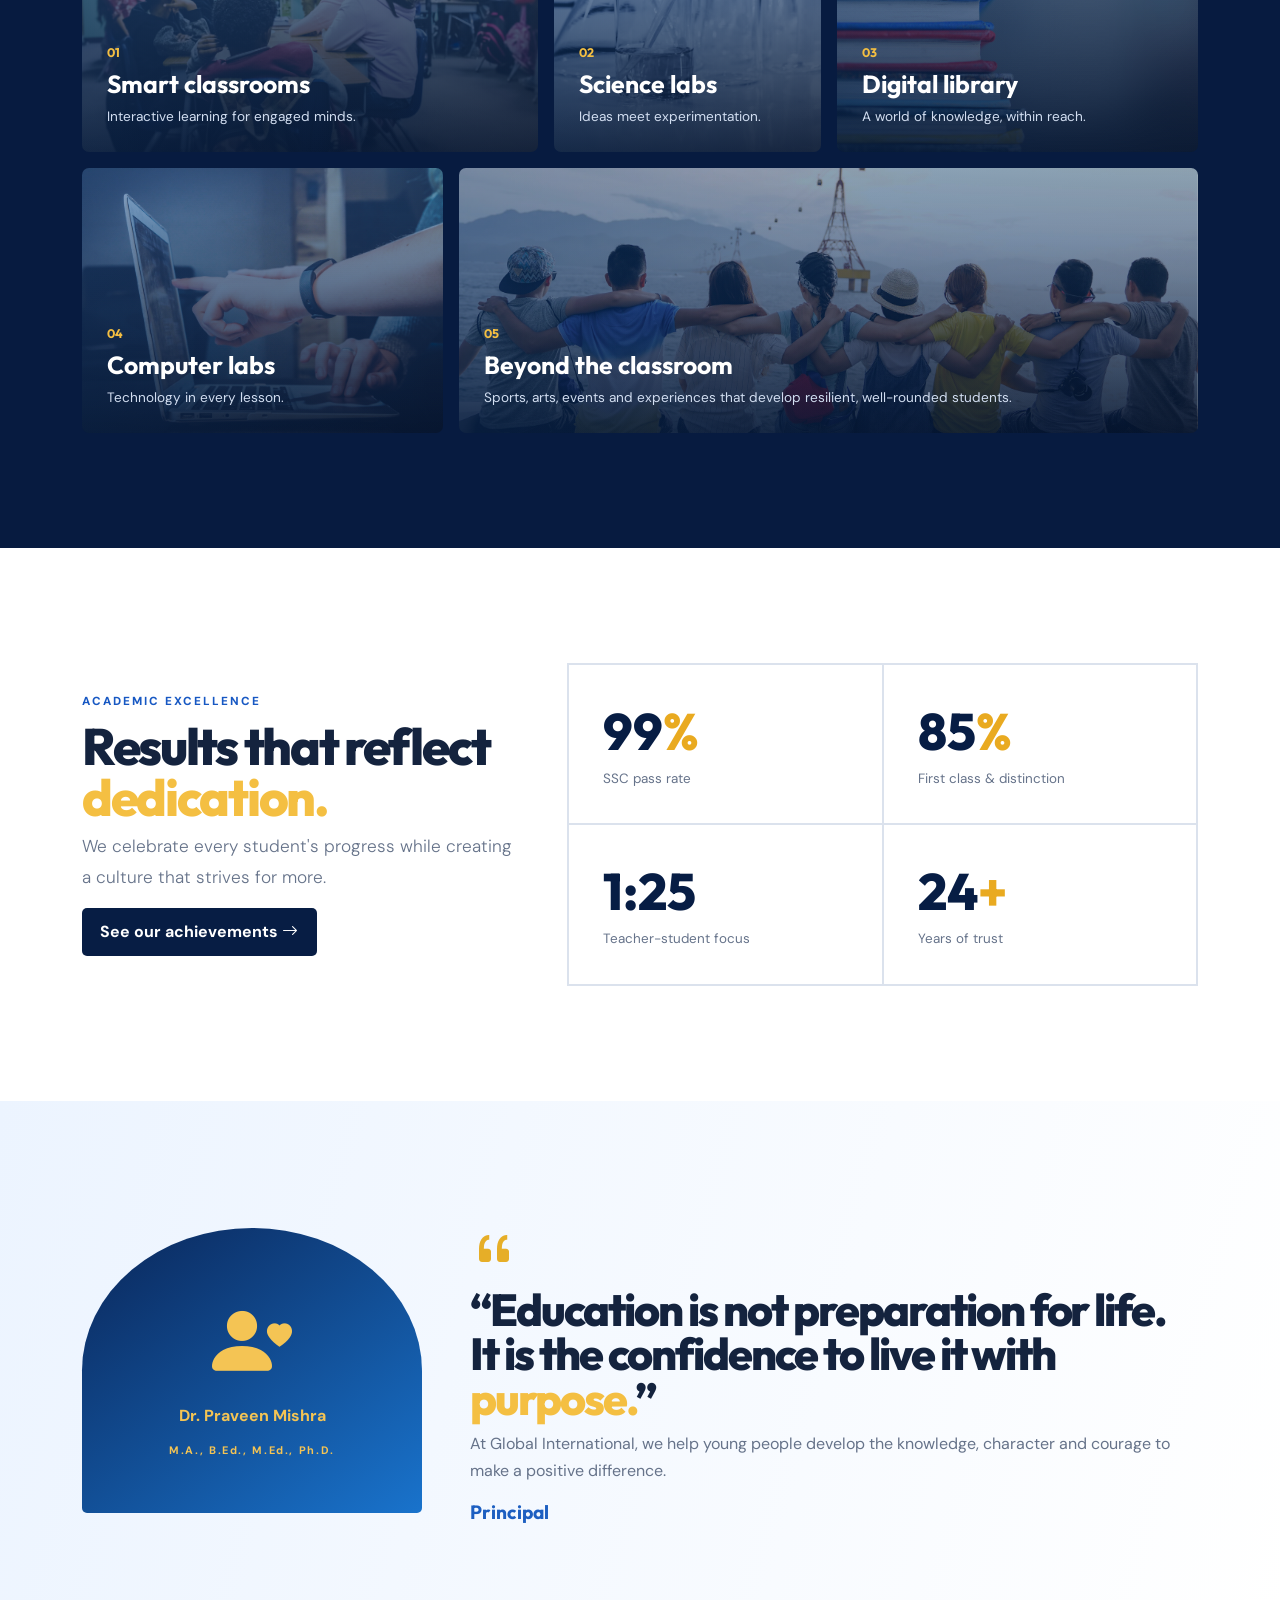
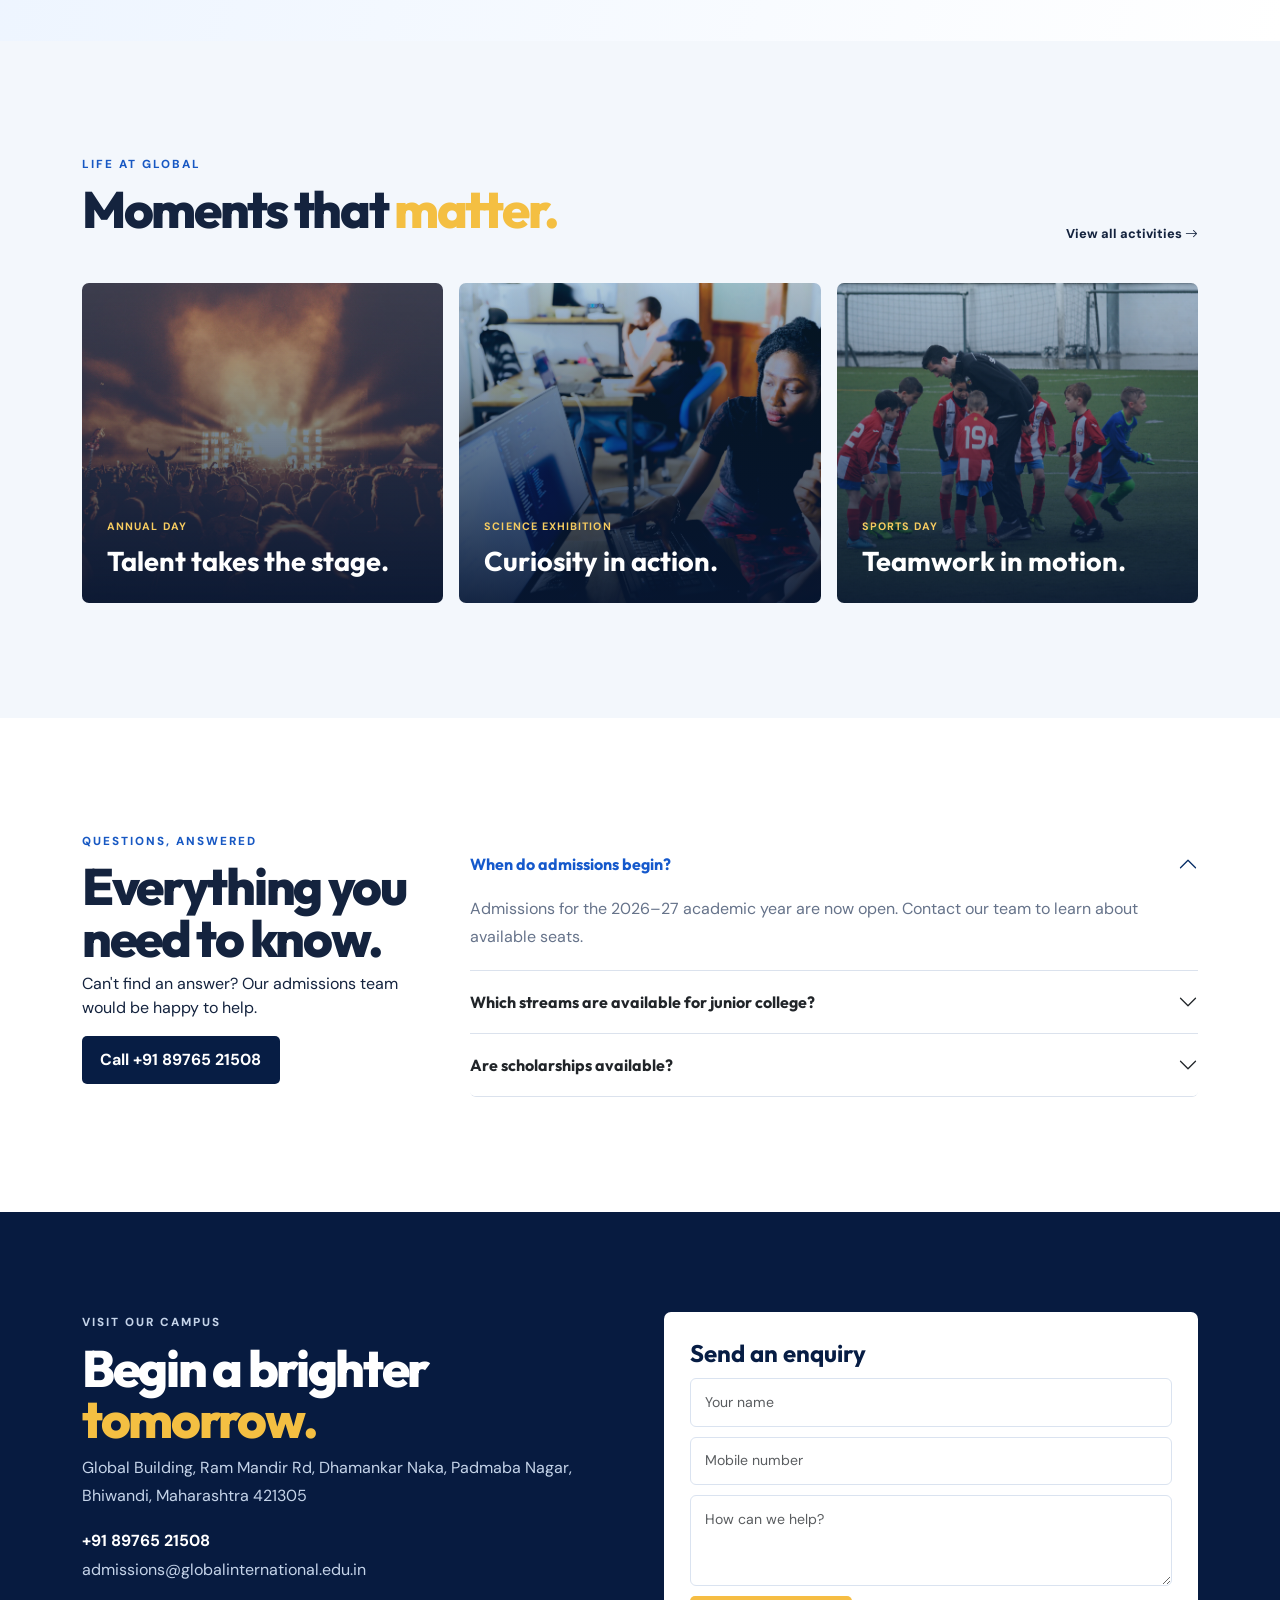
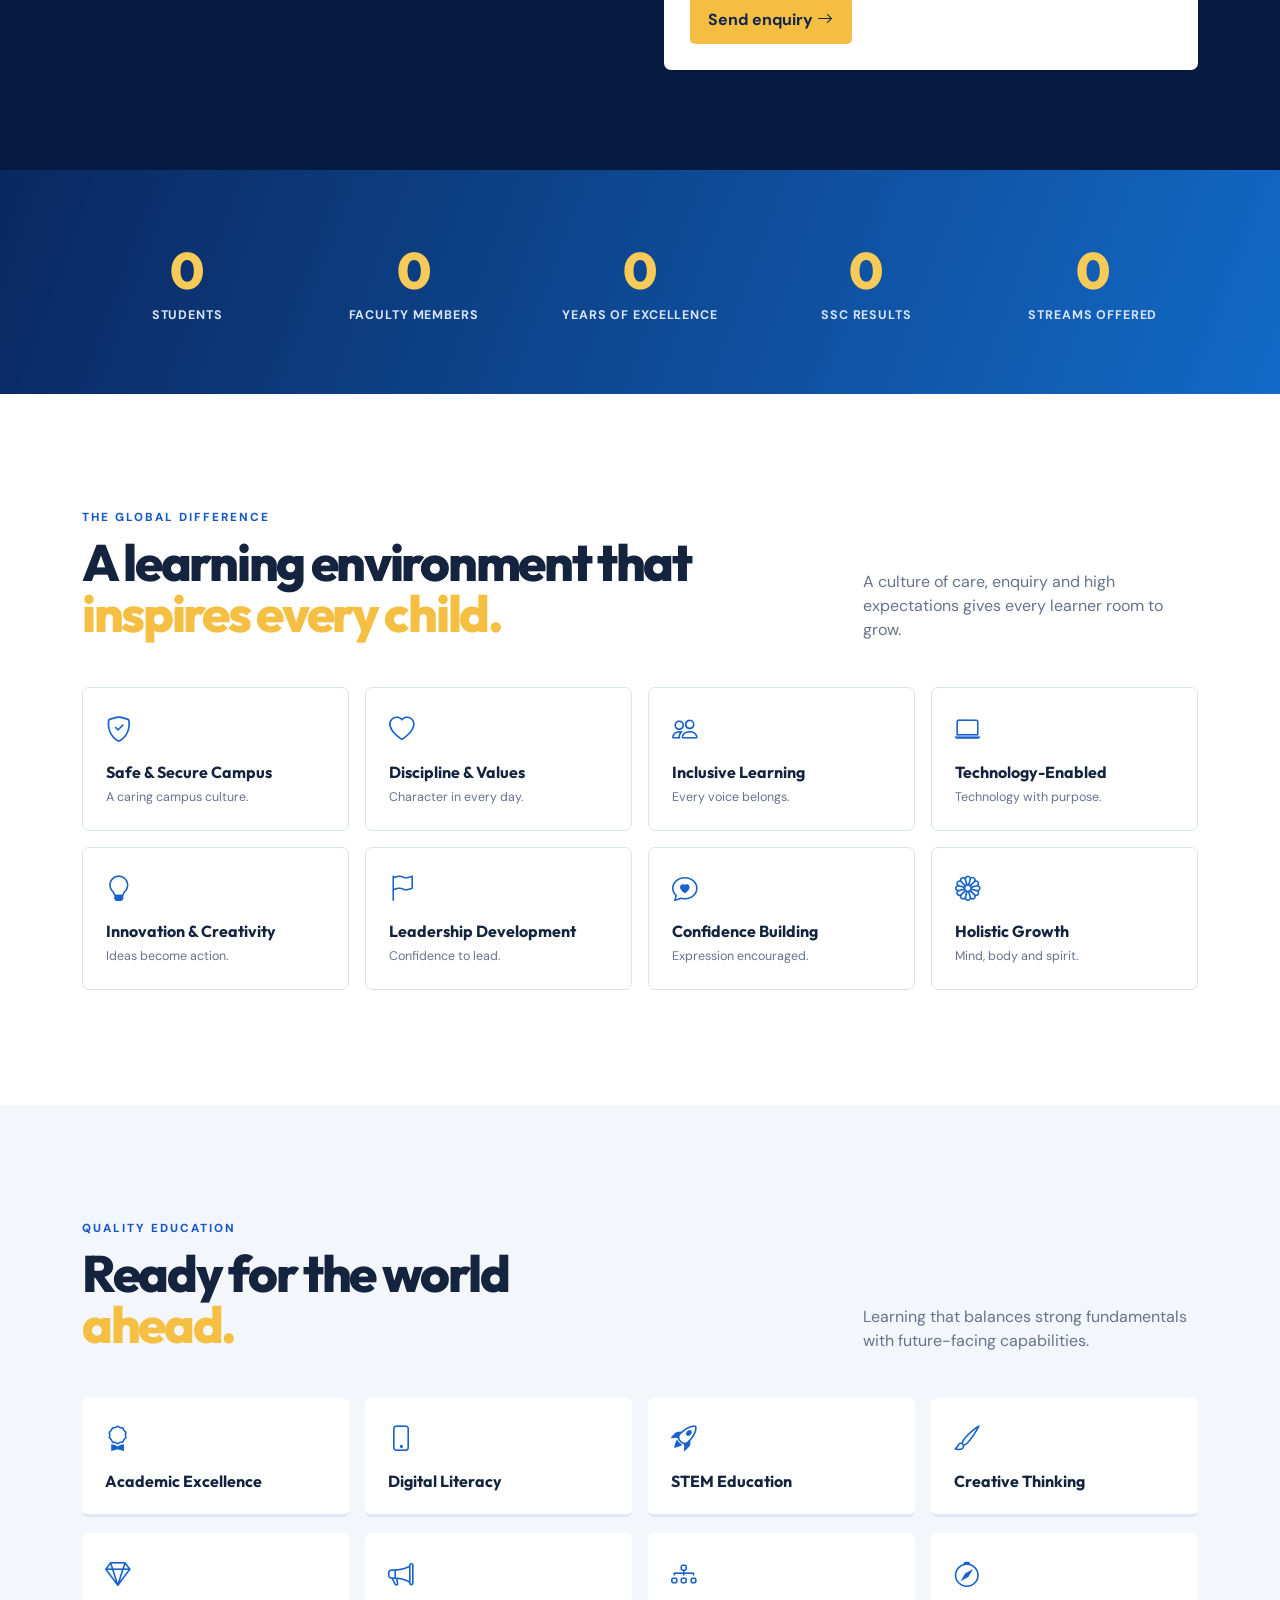
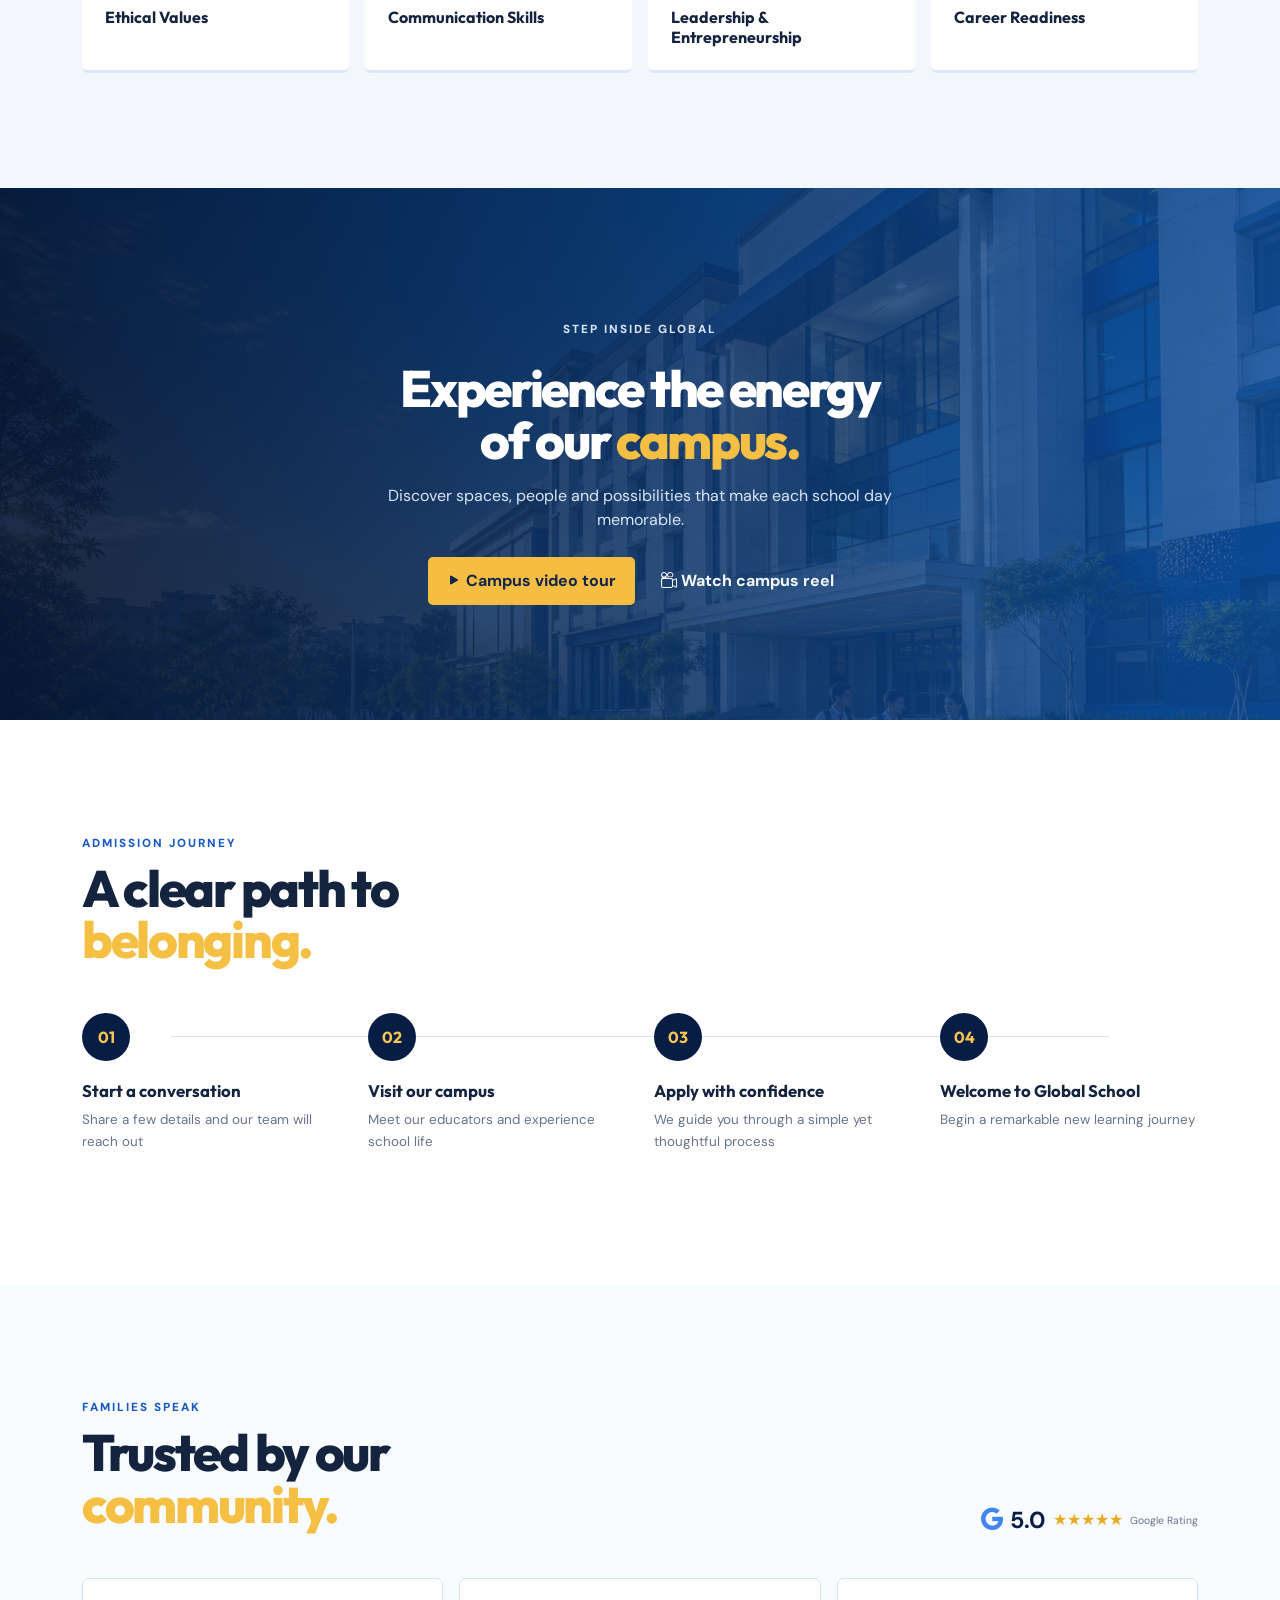
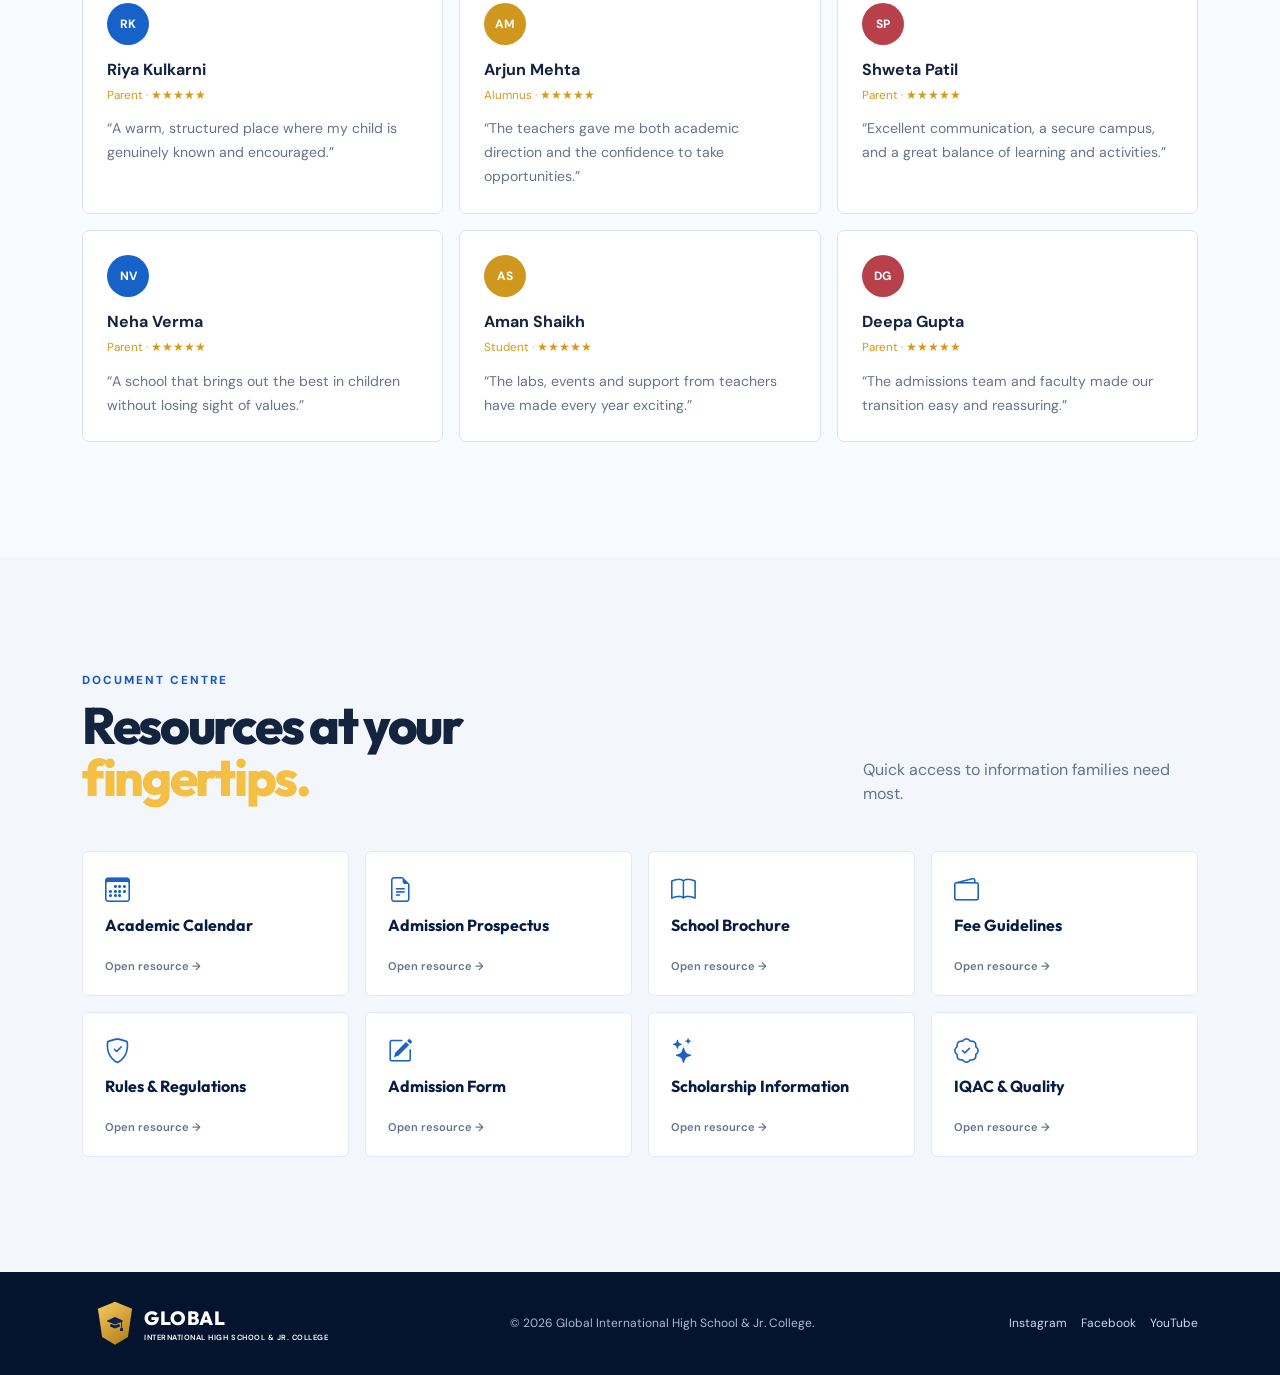
==== commit 38150ae0: "Added Proper Count" ====
--- a/index.html
+++ b/index.html
@@ -58,8 +58,8 @@
           </div>
         </div>
         <div class="row hero-stats">
-          <div class="col-6 col-lg-3"><b data-count="100" data-suffix="%">0</b><span>SSC Results</span></div>
-          <div class="col-6 col-lg-3"><b data-count="16" data-suffix="+">0</b><span>Years of excellence</span></div>
+          <div class="col-6 col-lg-3"><b data-count="99" data-suffix="%">0</b><span>SSC Results</span></div>
+          <div class="col-6 col-lg-3"><b data-count="24" data-suffix="+">0</b><span>Years of excellence</span></div>
           <div class="col-6 col-lg-3"><b data-count="40" data-suffix="+">0</b><span>Expert educators</span></div>
           <div class="col-6 col-lg-3"><b data-count="12" data-suffix="+">0</b><span>Modern facilities</span></div>
         </div>
@@ -100,7 +100,7 @@
         <div class="row align-items-center g-5">
           <div class="col-lg-6">
             <div class="campus-art"><img src="assets/campus-hero.png" alt="Modern school campus">
-              <div class="art-note"><b>Learning with purpose</b><span>Since 2010 · Bhiwandi</span></div>
+              <div class="art-note"><b>Learning with purpose</b><span>Since 2002 · Bhiwandi</span></div>
             </div>
           </div>
           <div class="col-lg-6">
@@ -219,7 +219,7 @@
           </div>
           <div class="col-lg-7">
             <div class="achievement-grid">
-              <div><b>100<span>%</span></b>
+              <div><b>99<span>%</span></b>
                 <p>SSC pass rate</p>
               </div>
               <div><b>85<span>%</span></b>
@@ -228,7 +228,7 @@
               <div><b>1:25</b>
                 <p>Teacher-student focus</p>
               </div>
-              <div><b>16<span>+</span></b>
+              <div><b>24<span>+</span></b>
                 <p>Years of trust</p>
               </div>
             </div>
--- a/style.css
+++ b/style.css
@@ -808,4 +808,51 @@
     .achievement-grid div {
         padding: 23px 18px
     }
+}
+
+/* Purpose-specific campus imagery. Existing overlays, sizing and motion remain unchanged. */
+.facility.f1,
+.facility.f2,
+.facility.f3,
+.facility.f4,
+.facility.f5 {
+    background-image: linear-gradient(0deg, #04142fe8, #0a3e7f60)
+}
+
+.event.e1,
+.event.e2,
+.event.e3 {
+    background-image: linear-gradient(0deg, #071733e8, #1967a333)
+}
+
+.gallery-item.gallery-campus {
+    background-image: linear-gradient(0deg, #061b4190, transparent), url('assets/campus-hero.png')
+}
+
+.gallery-item.gallery-classroom {
+    background-image: linear-gradient(0deg, #061b4190, transparent), url('assets/global-smart-classroom-bhiwandi.webp')
+}
+
+.gallery-item.gallery-lab {
+    background-image: linear-gradient(0deg, #061b4190, transparent), url('assets/global-science-laboratory.webp')
+}
+
+.gallery-item.gallery-sports {
+    background-image: linear-gradient(0deg, #061b4190, transparent), url('assets/global-sports-day.webp')
+}
+
+.gallery-item.gallery-annual {
+    background-image: linear-gradient(0deg, #061b4190, transparent), url('assets/global-annual-day-event.webp')
+}
+
+.gallery-item.gallery-cultural {
+    background-image: linear-gradient(0deg, #061b4190, transparent), url('assets/global-cultural-activities.webp')
+}
+
+.gallery-item.gallery-exhibition {
+    background-image: linear-gradient(0deg, #061b4190, transparent), url('assets/global-science-exhibition.webp')
+}
+
+.gallery-item.gallery-library {
+    background-image: linear-gradient(0deg, #061b4190, transparent), url('assets/global-digital-library.webp')
 }
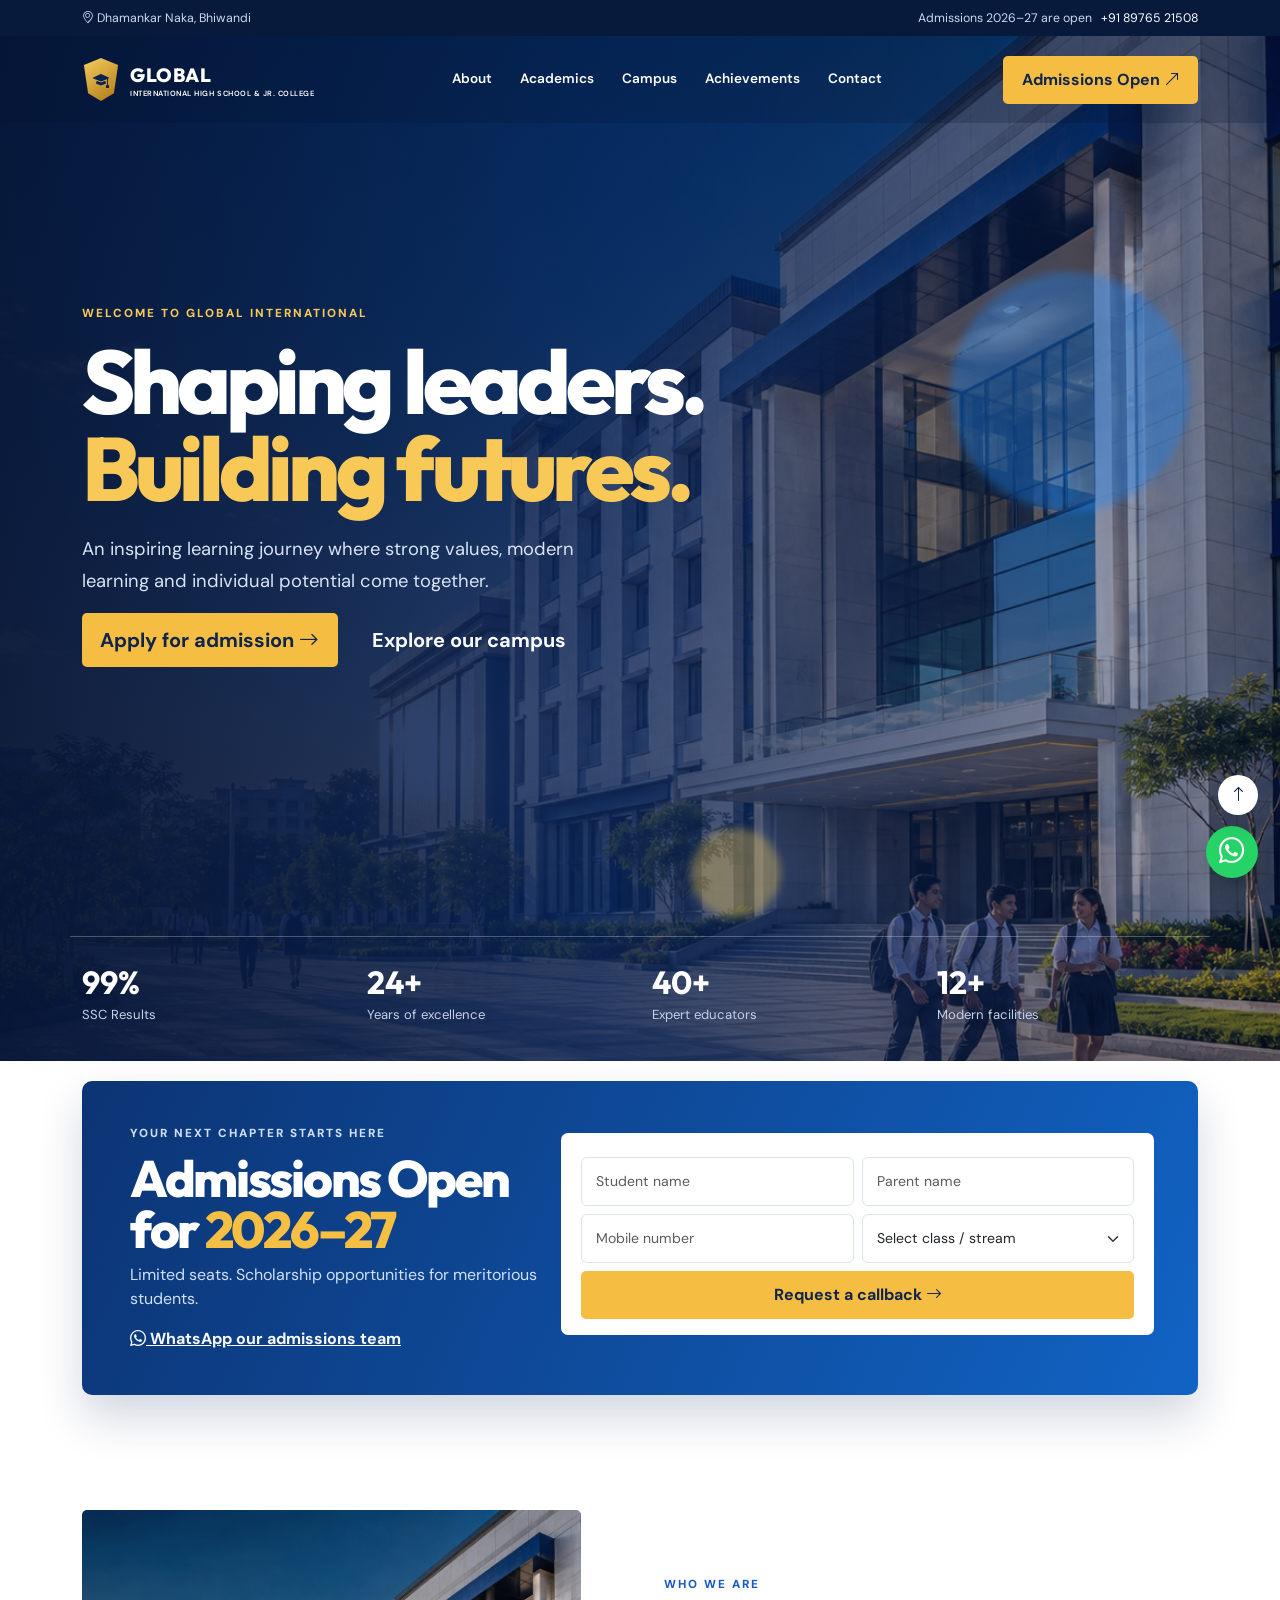
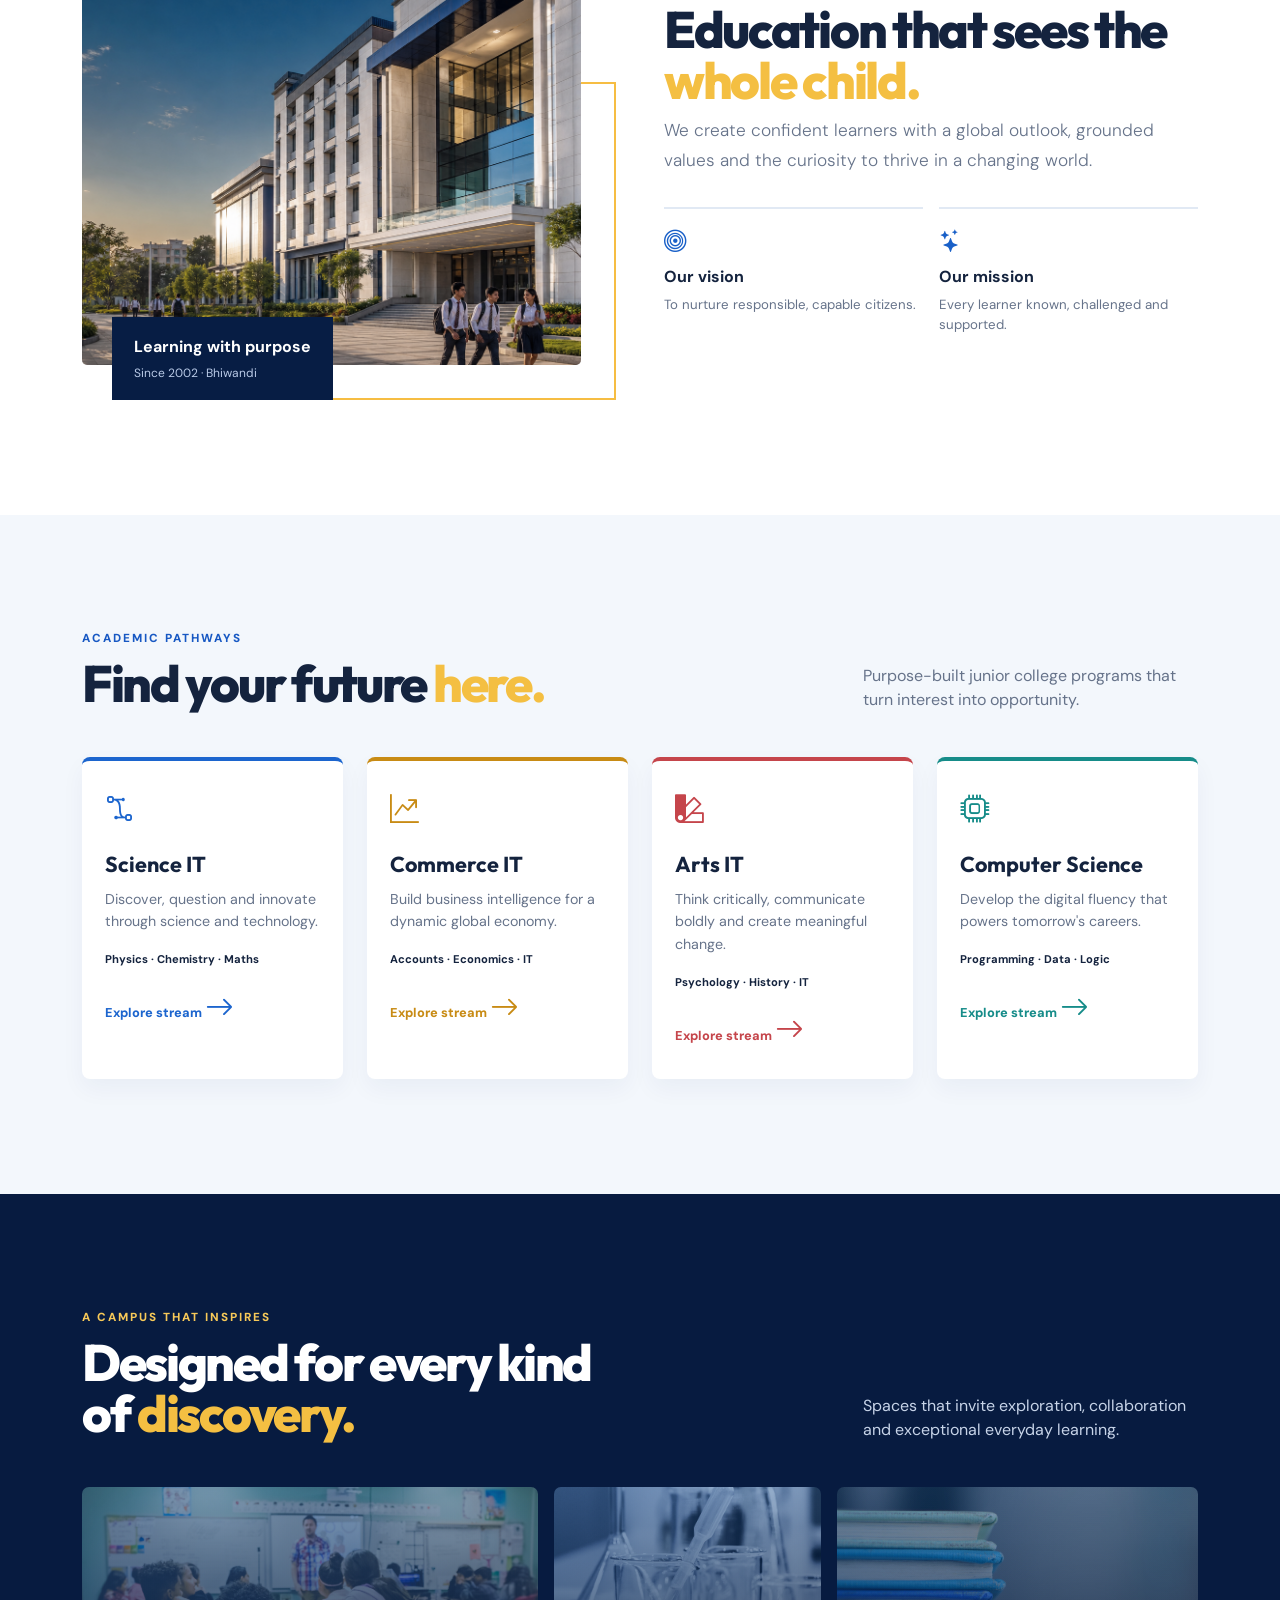
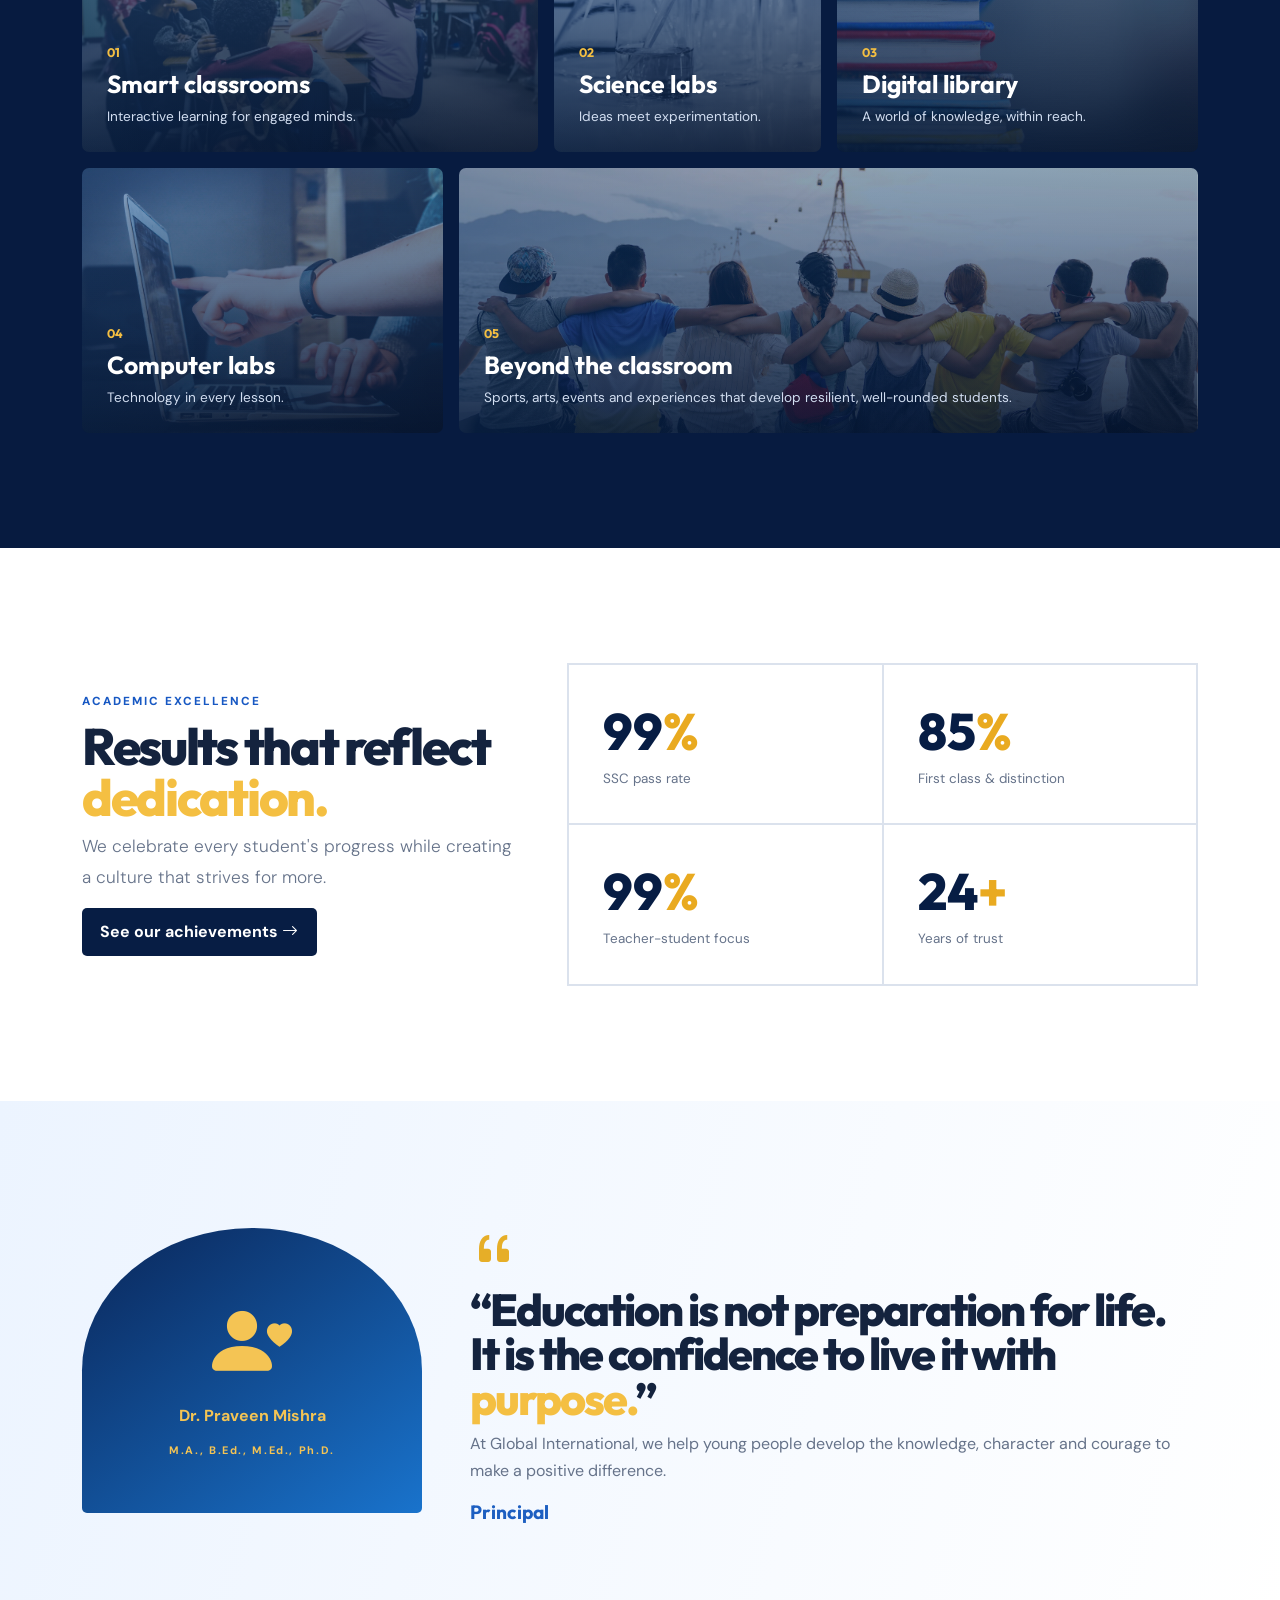
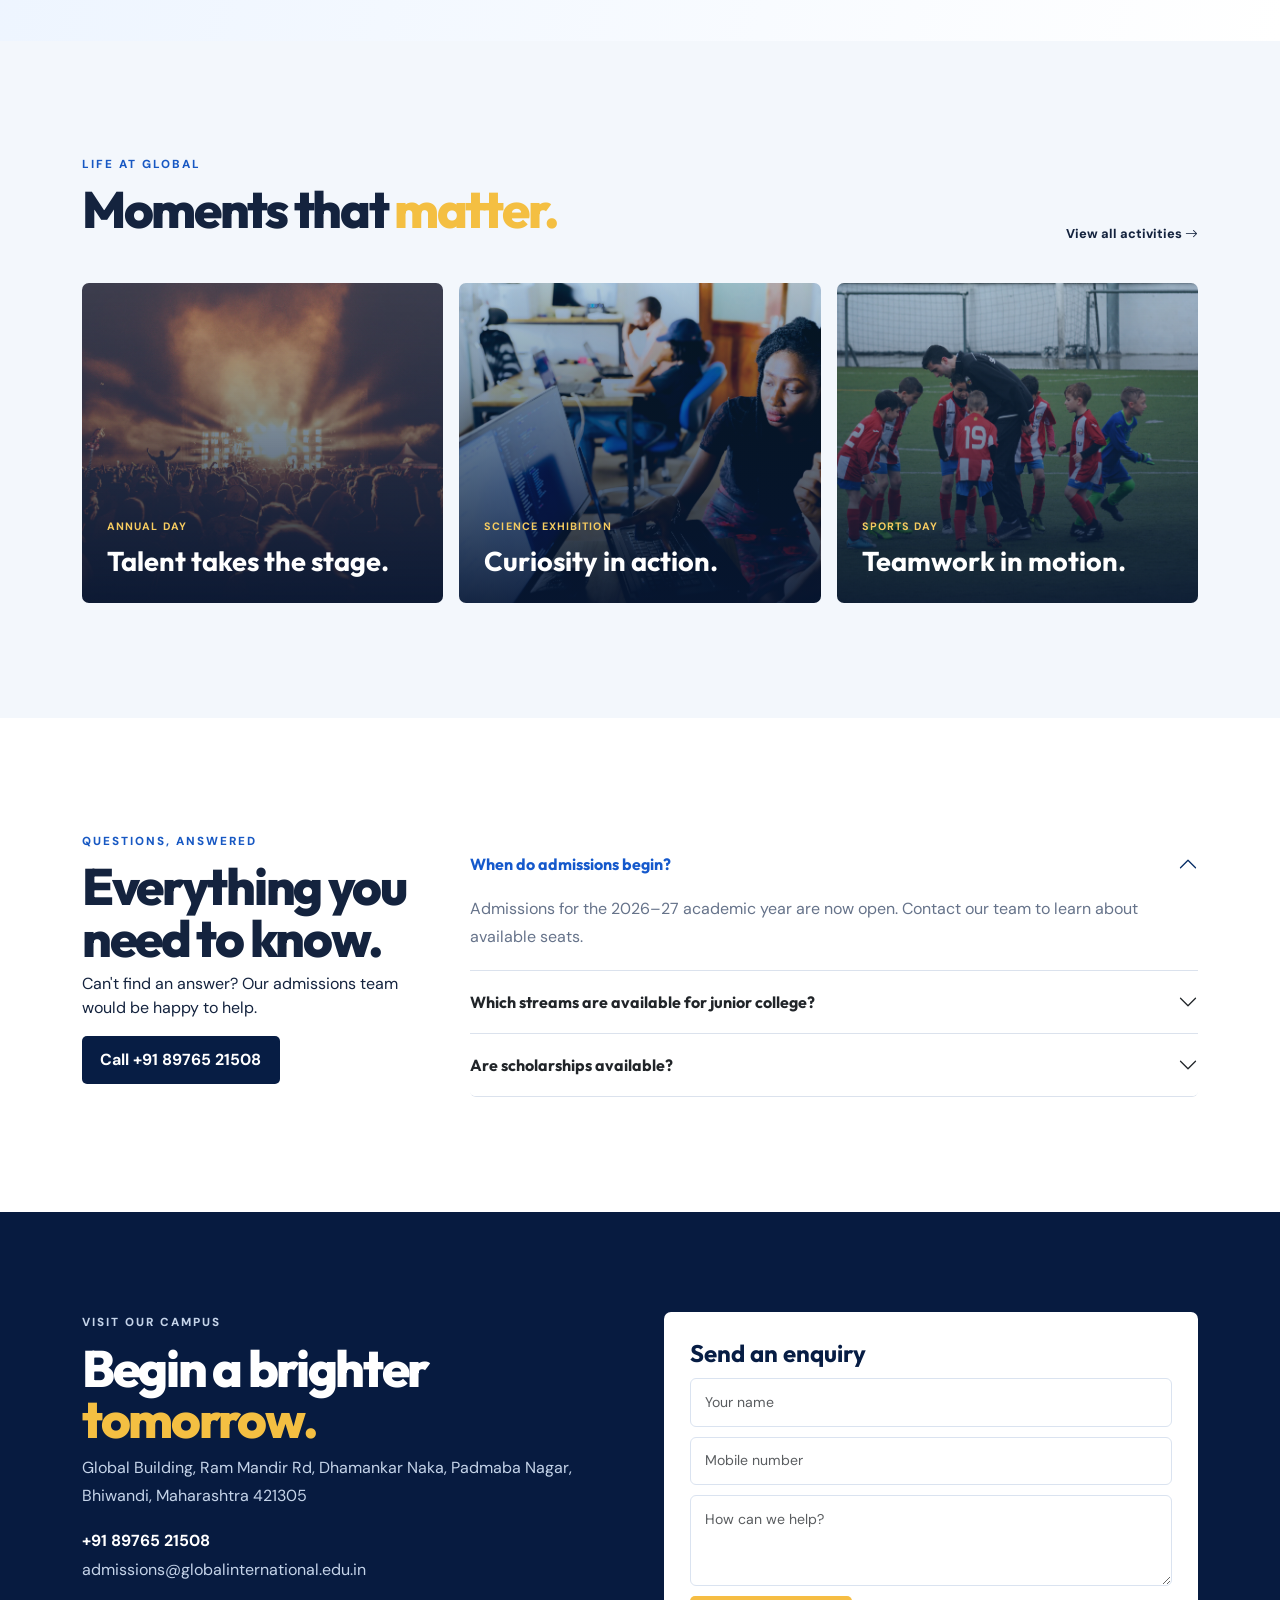
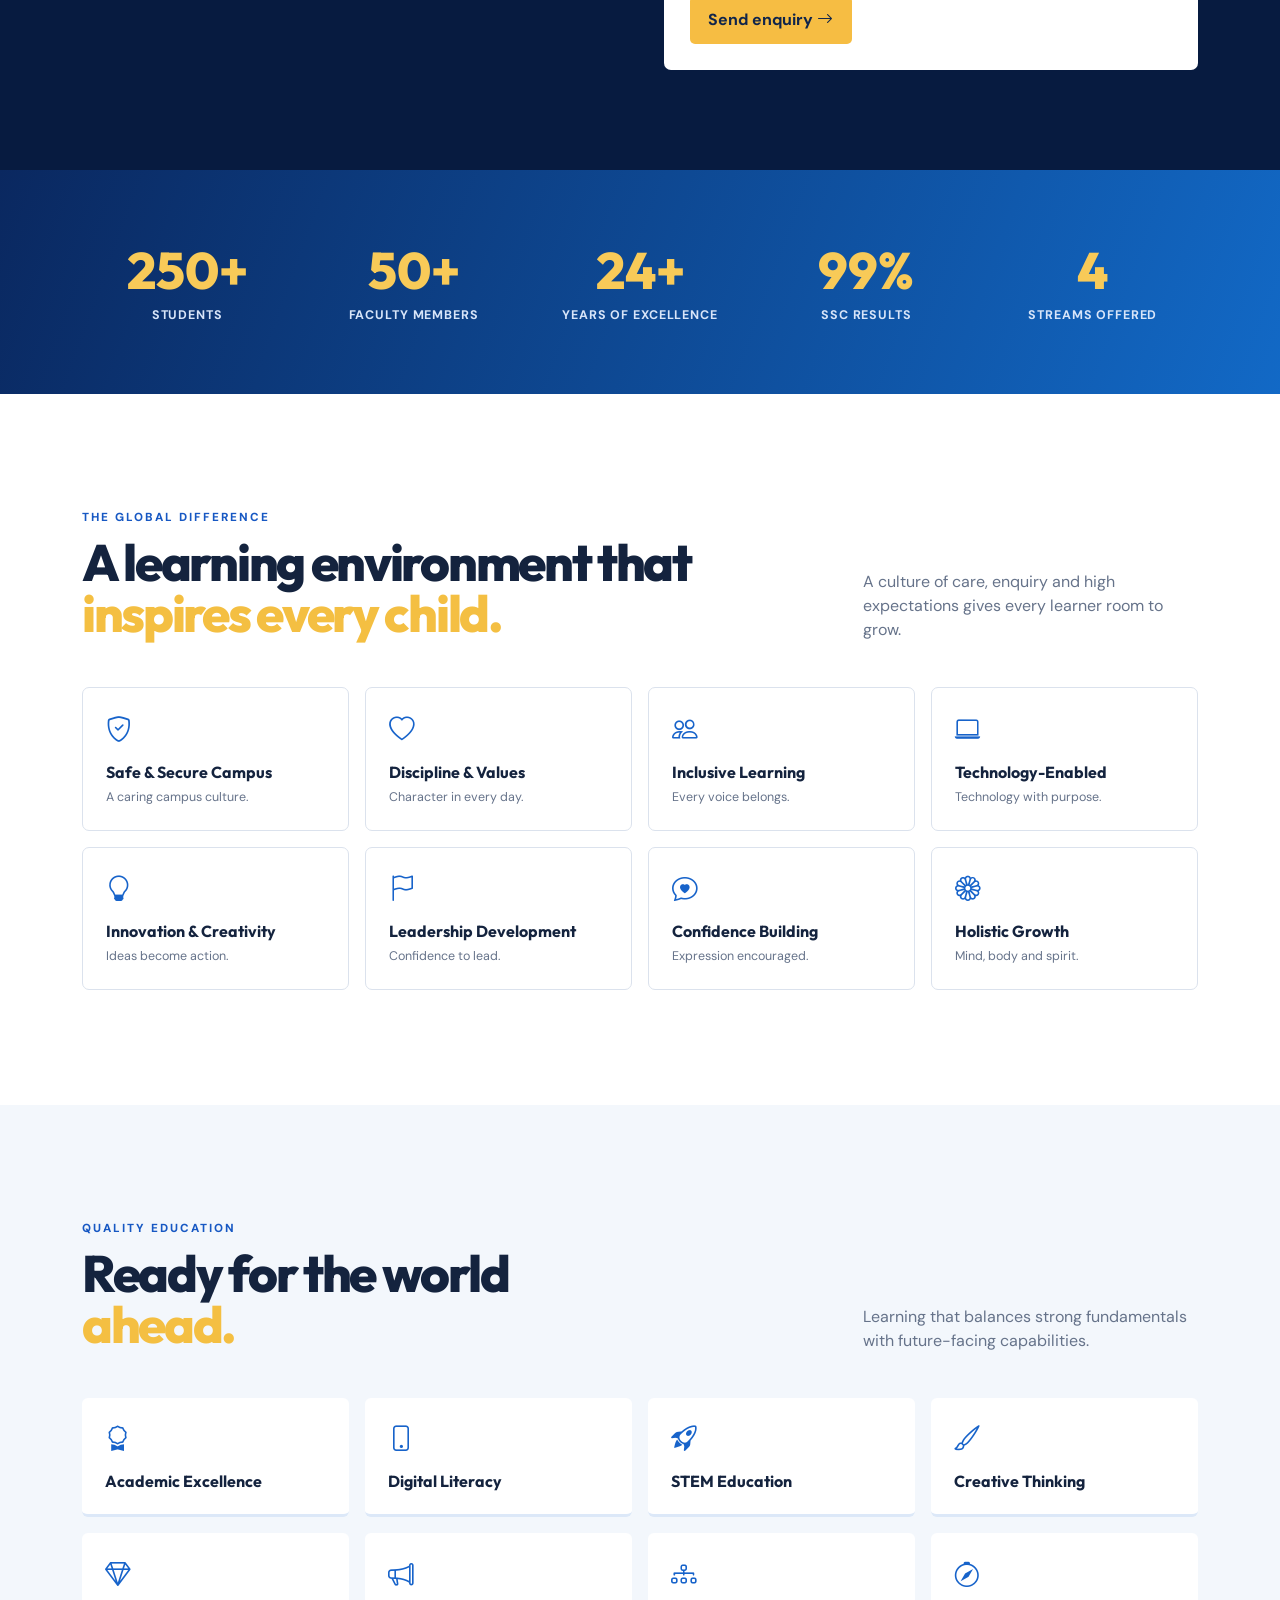
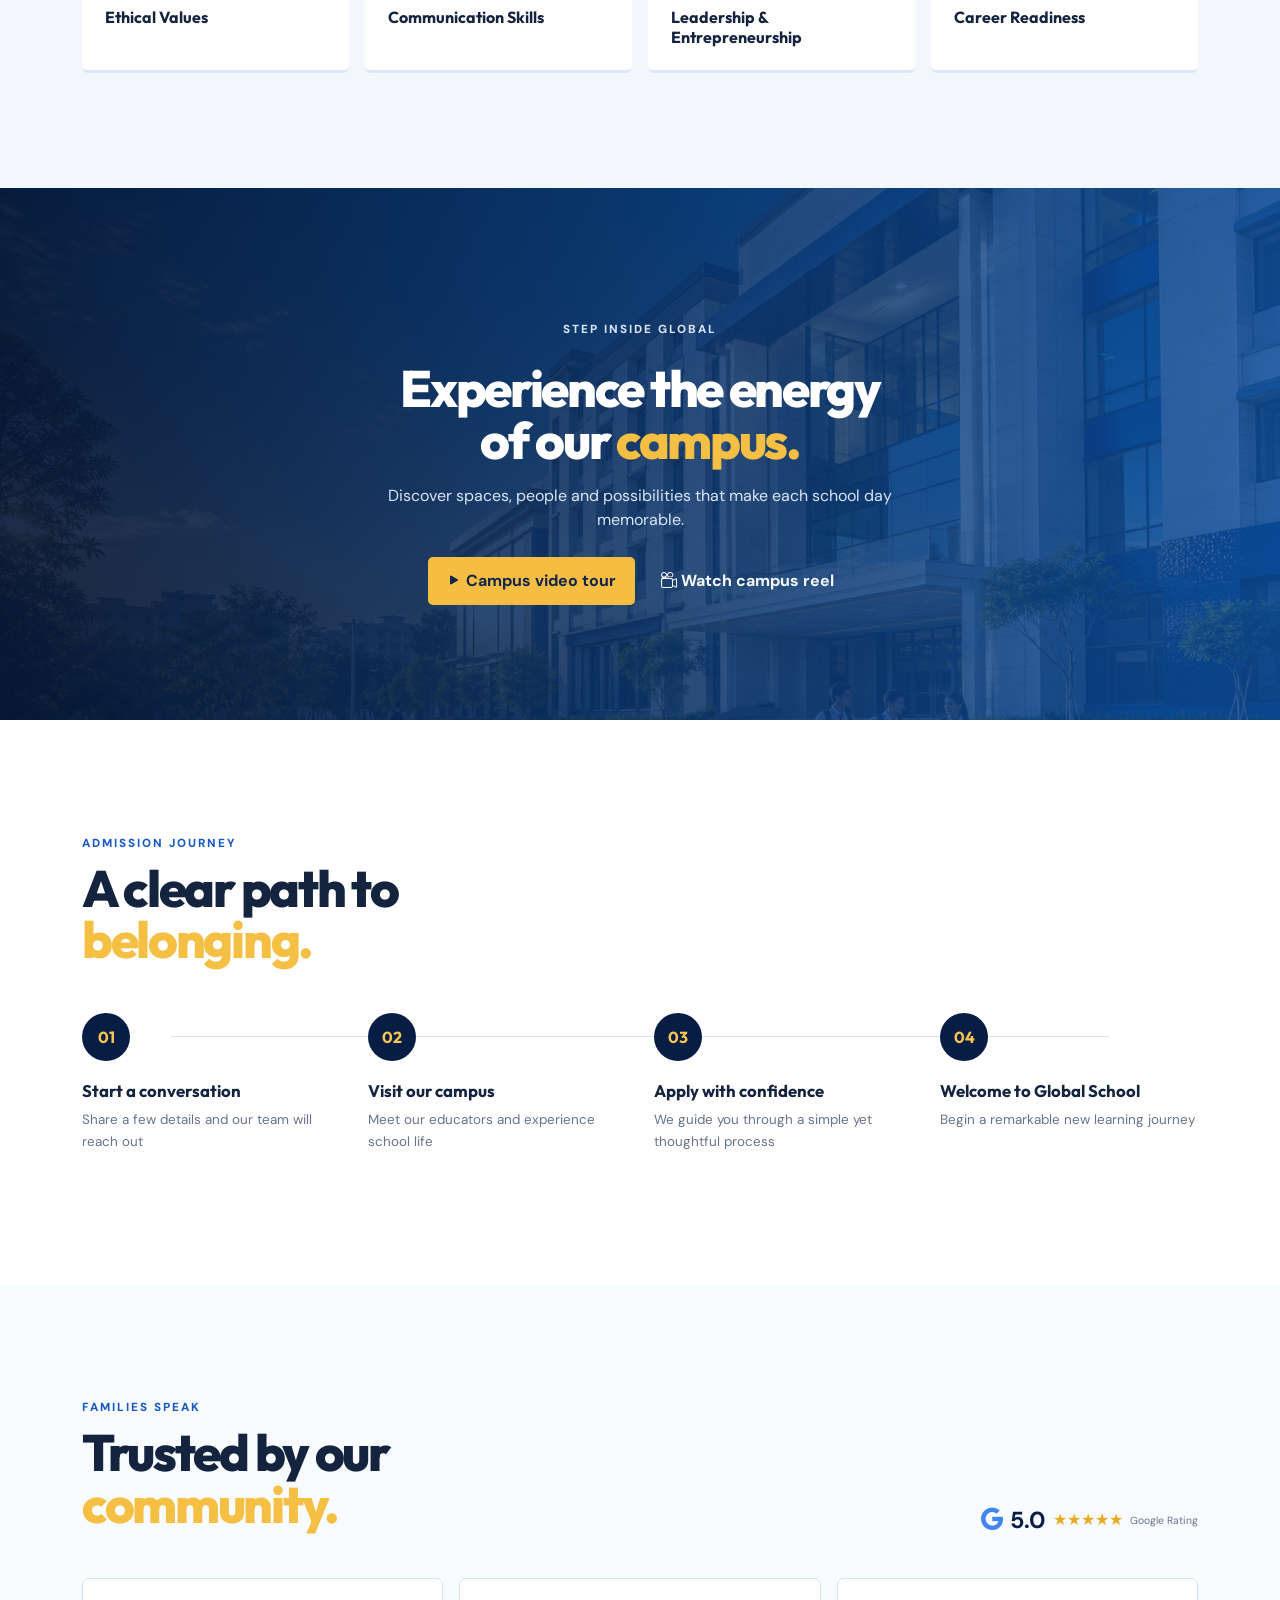
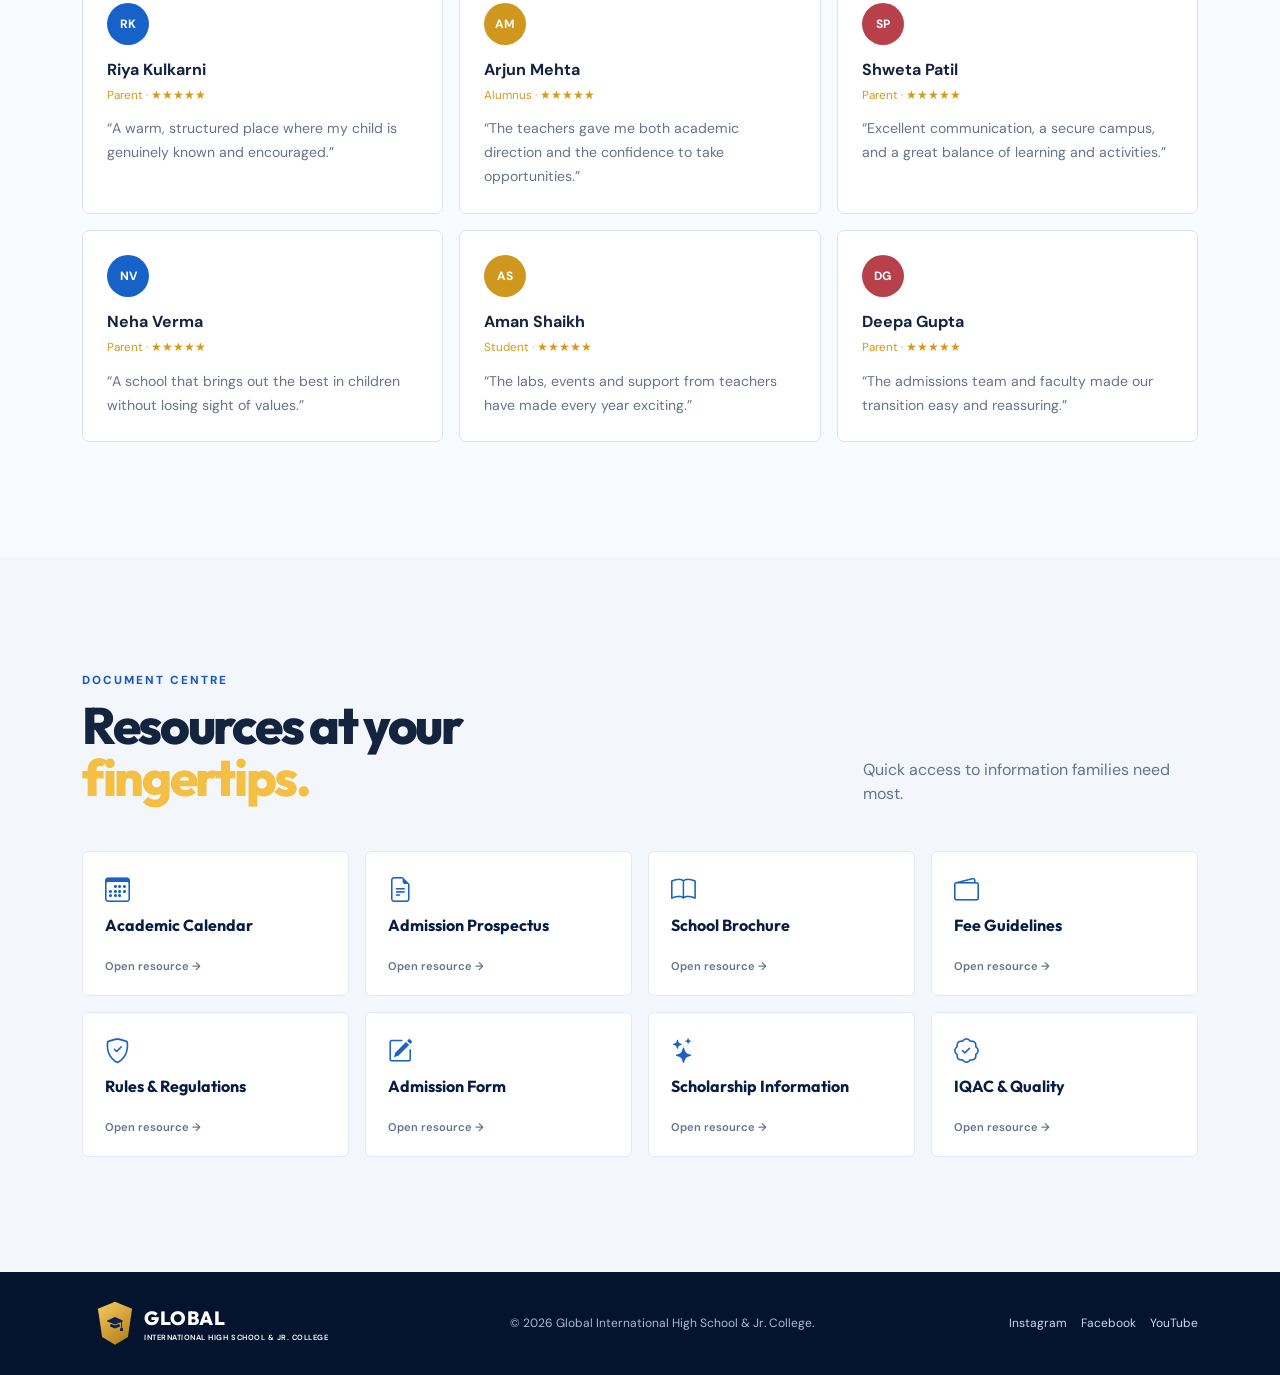
==== commit 403a3118: "Teacher" ====
--- a/index.html
+++ b/index.html
@@ -225,7 +225,7 @@
               <div><b>85<span>%</span></b>
                 <p>First class & distinction</p>
               </div>
-              <div><b>1:25</b>
+              <div><b>99<span>%</span></b>
                 <p>Teacher-student focus</p>
               </div>
               <div><b>24<span>+</span></b>
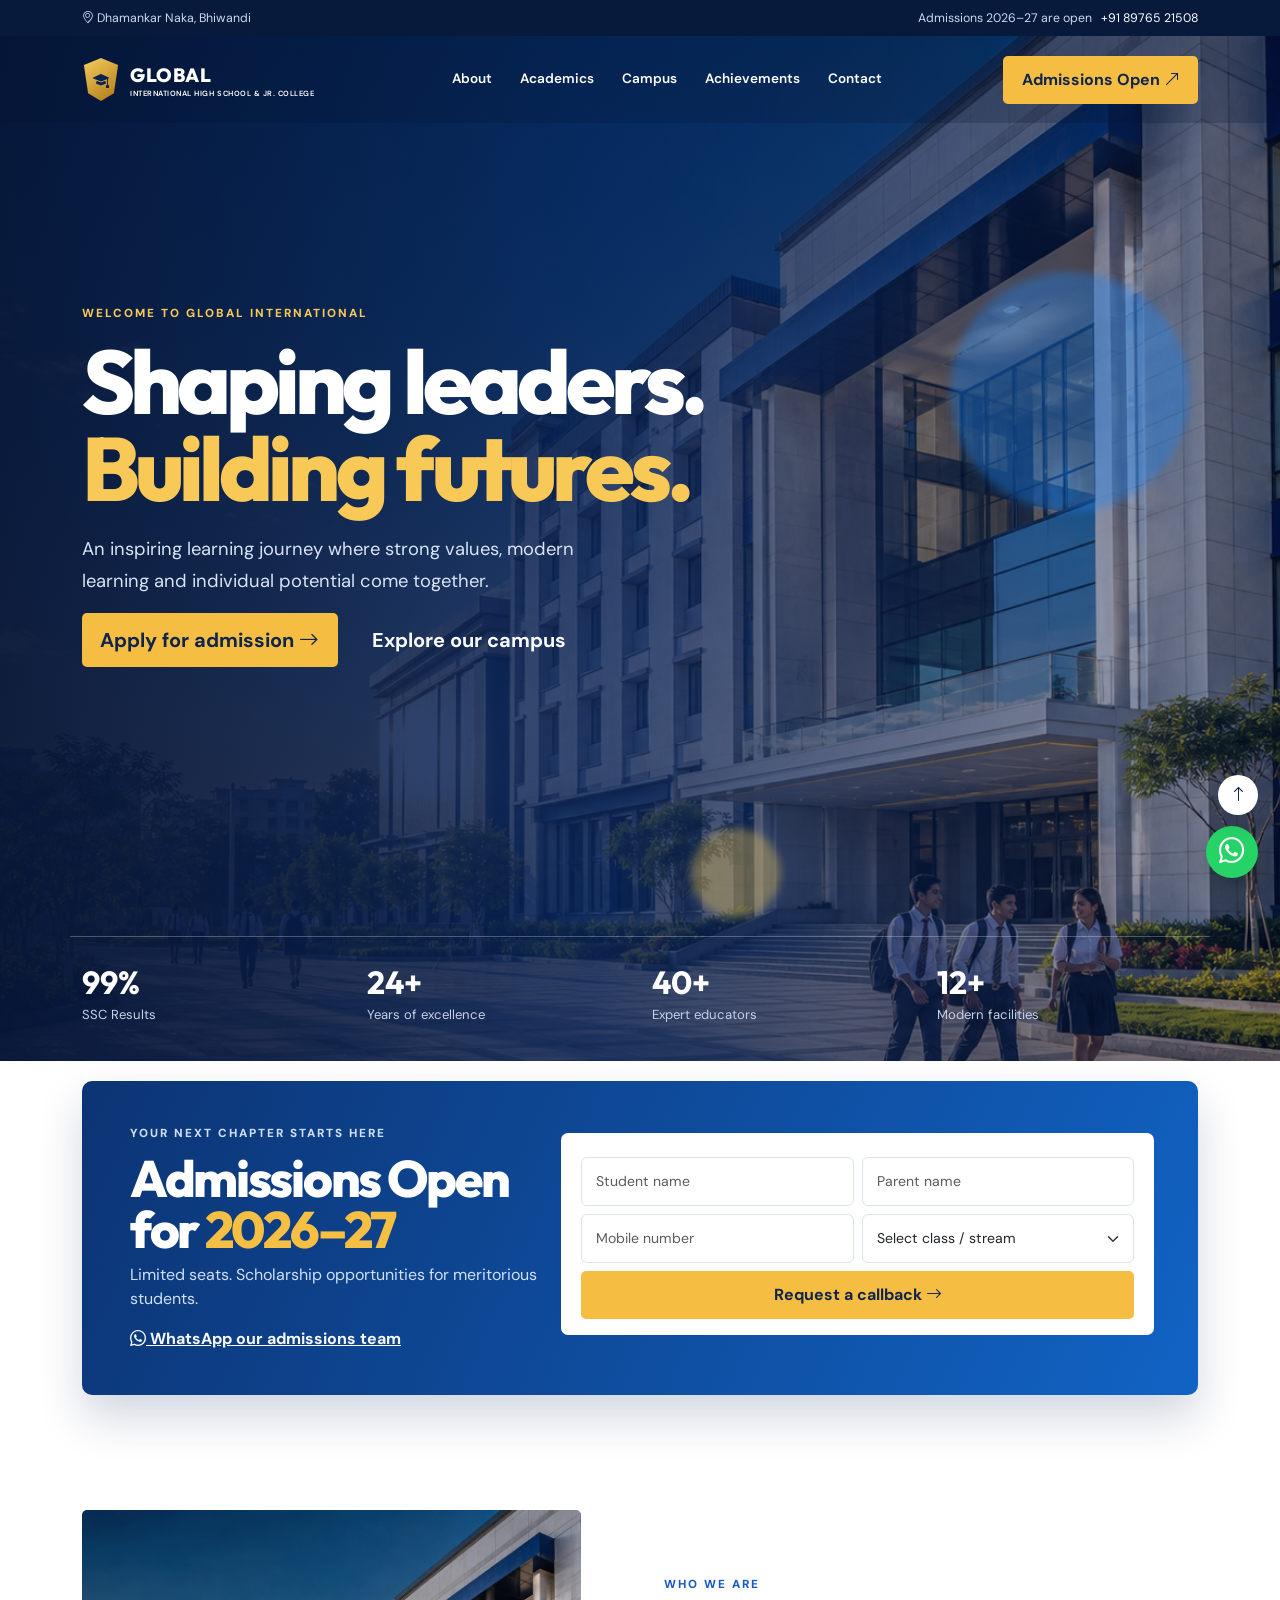
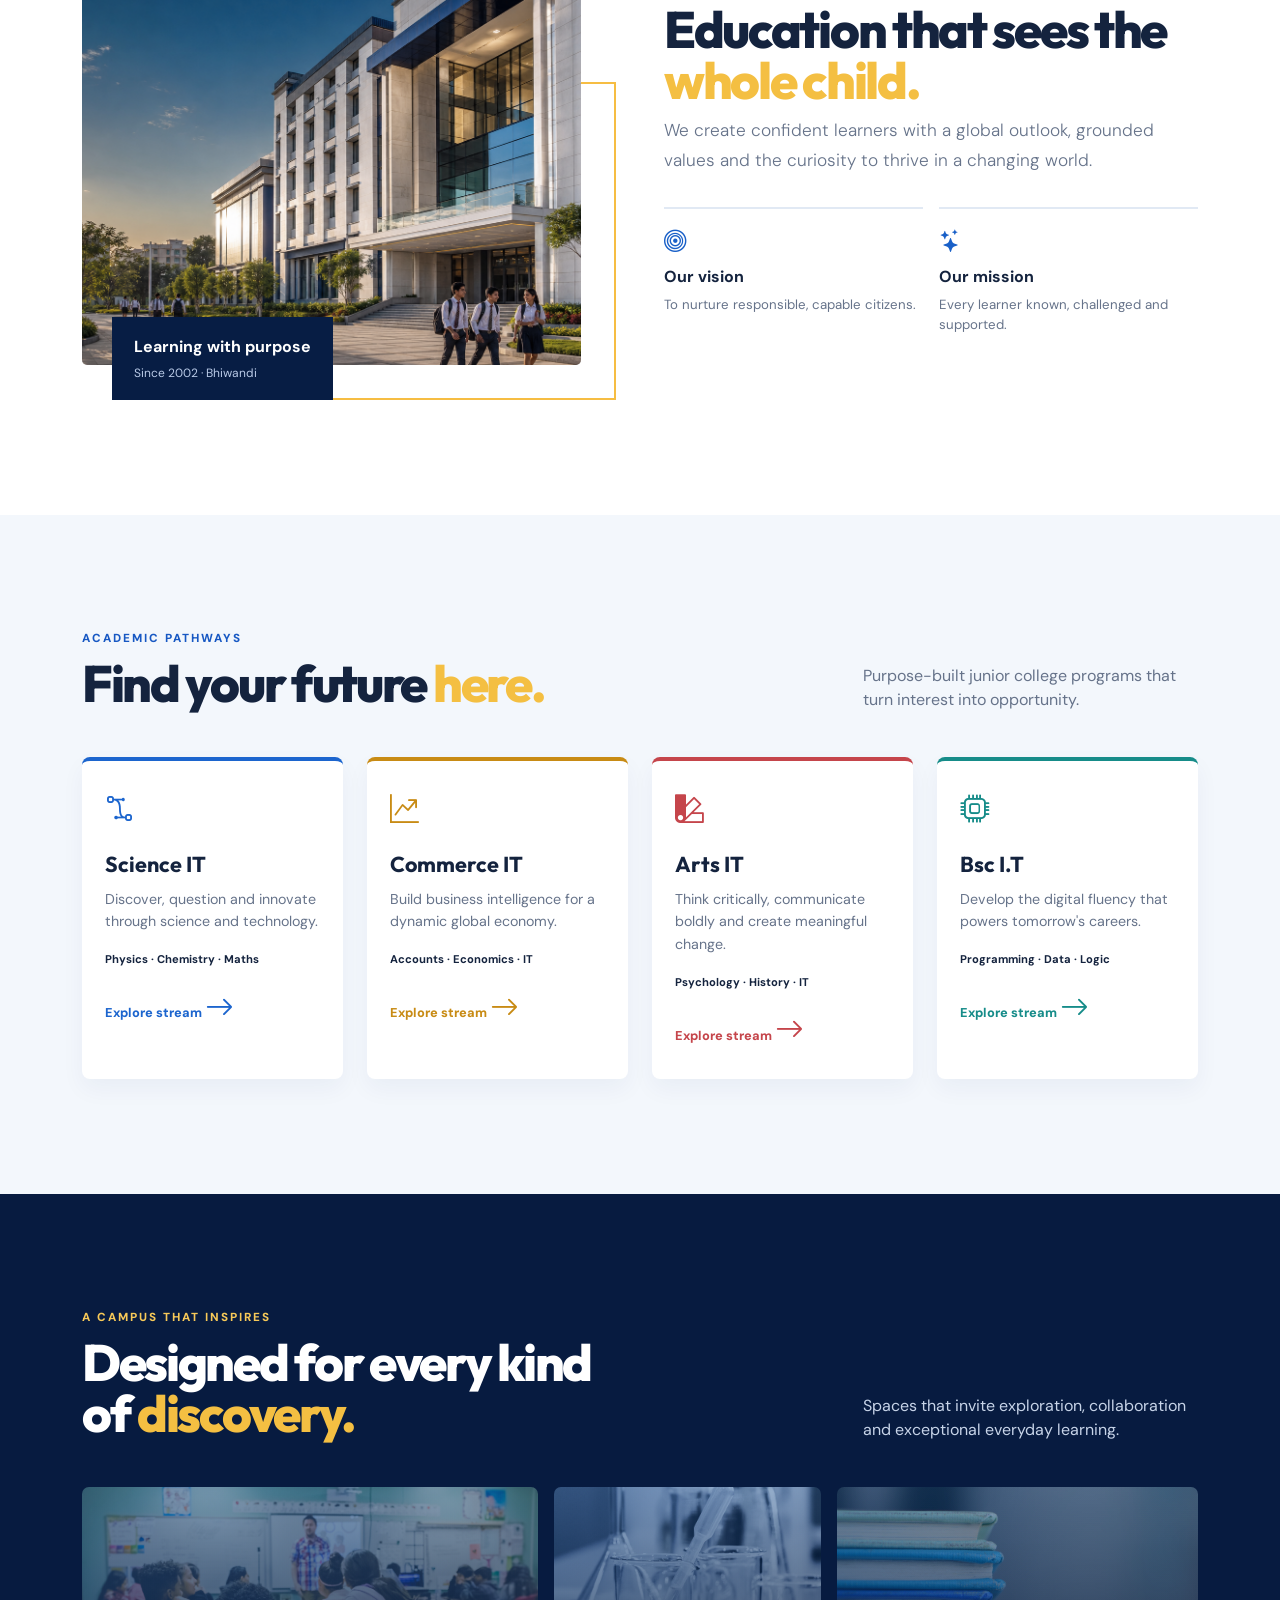
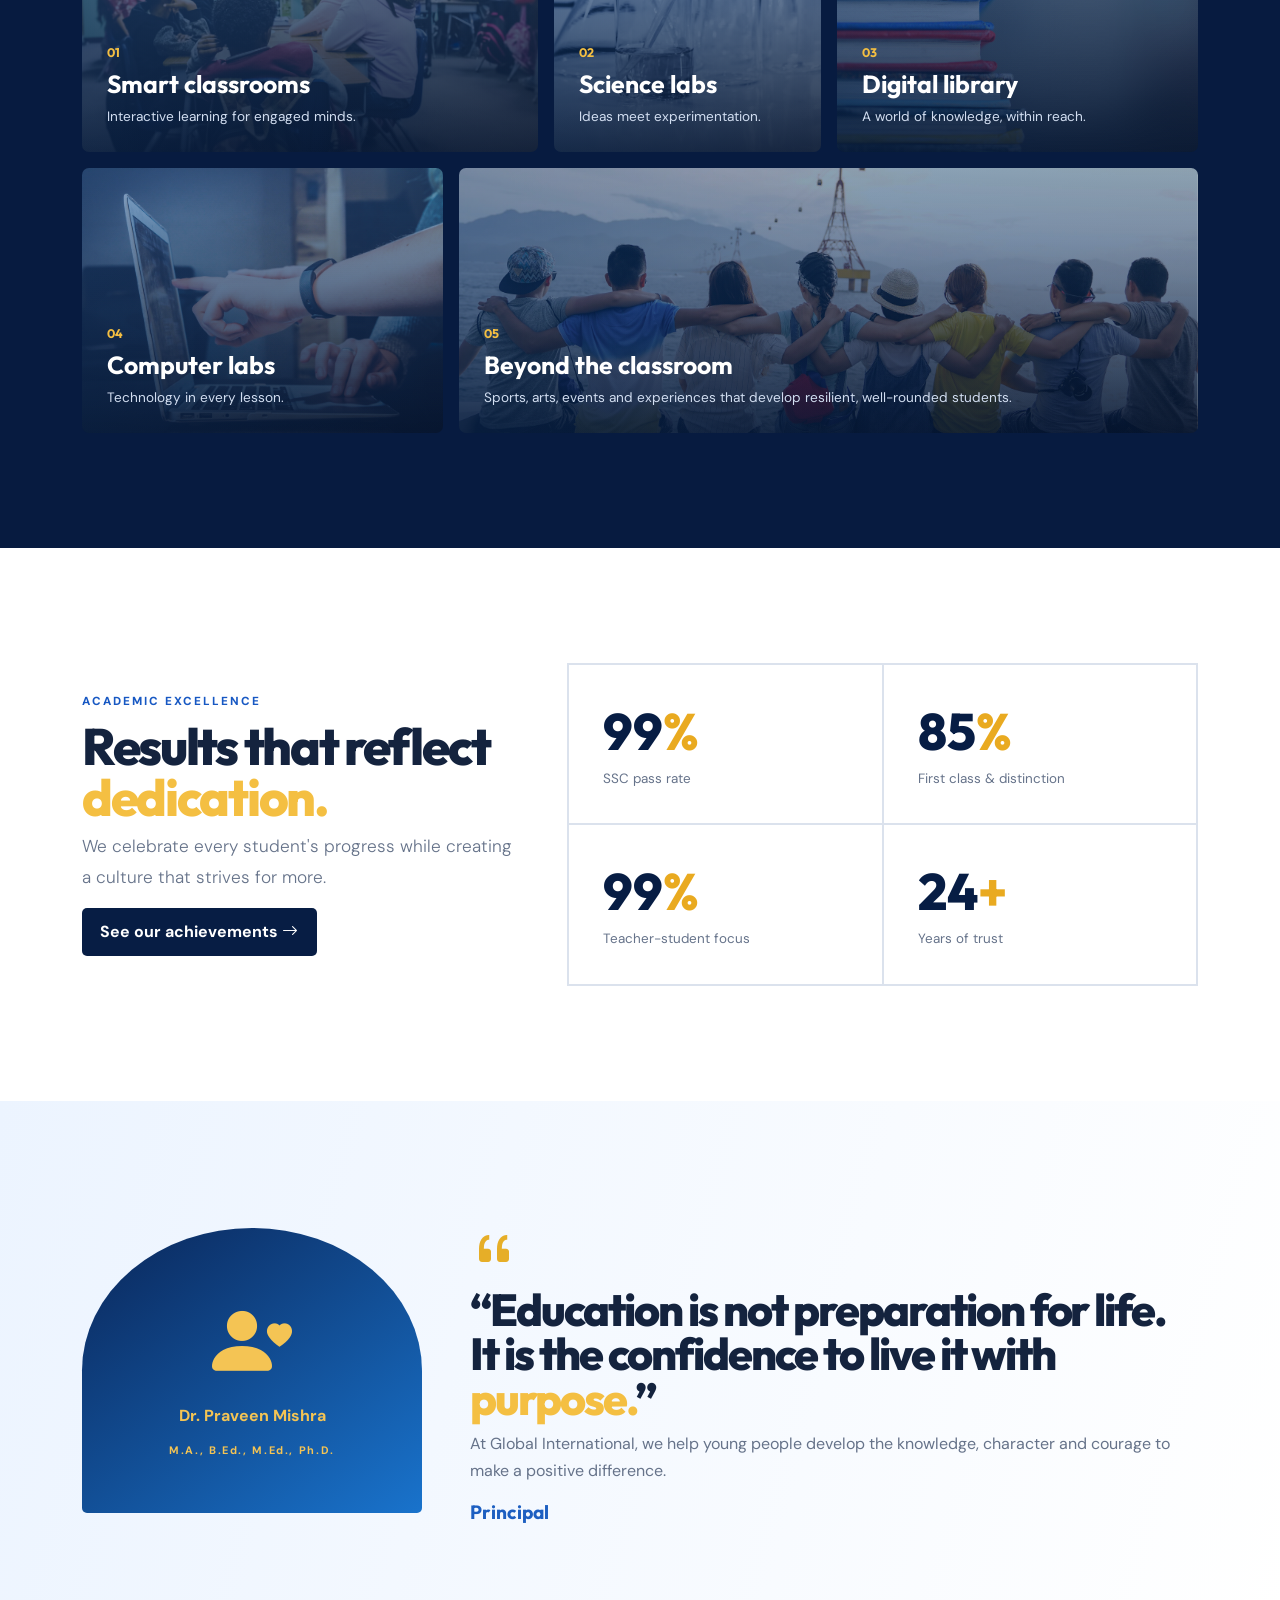
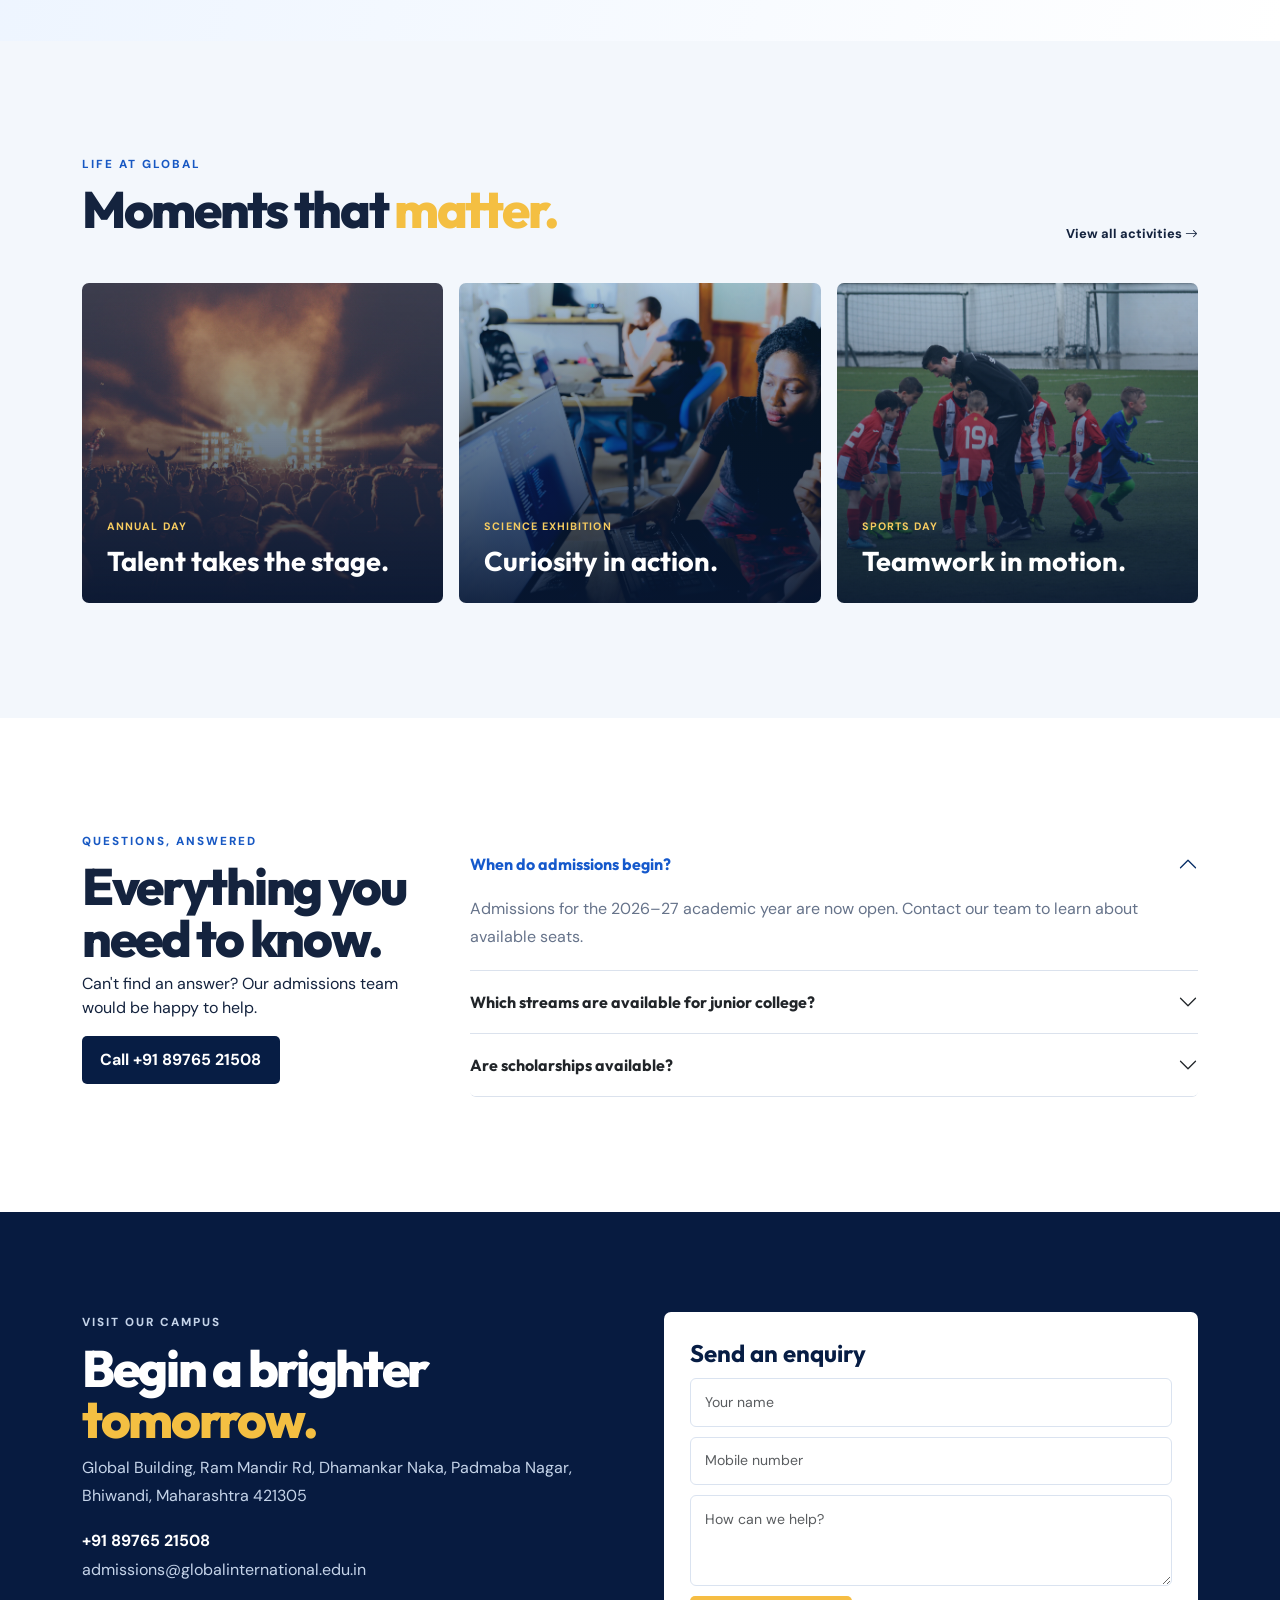
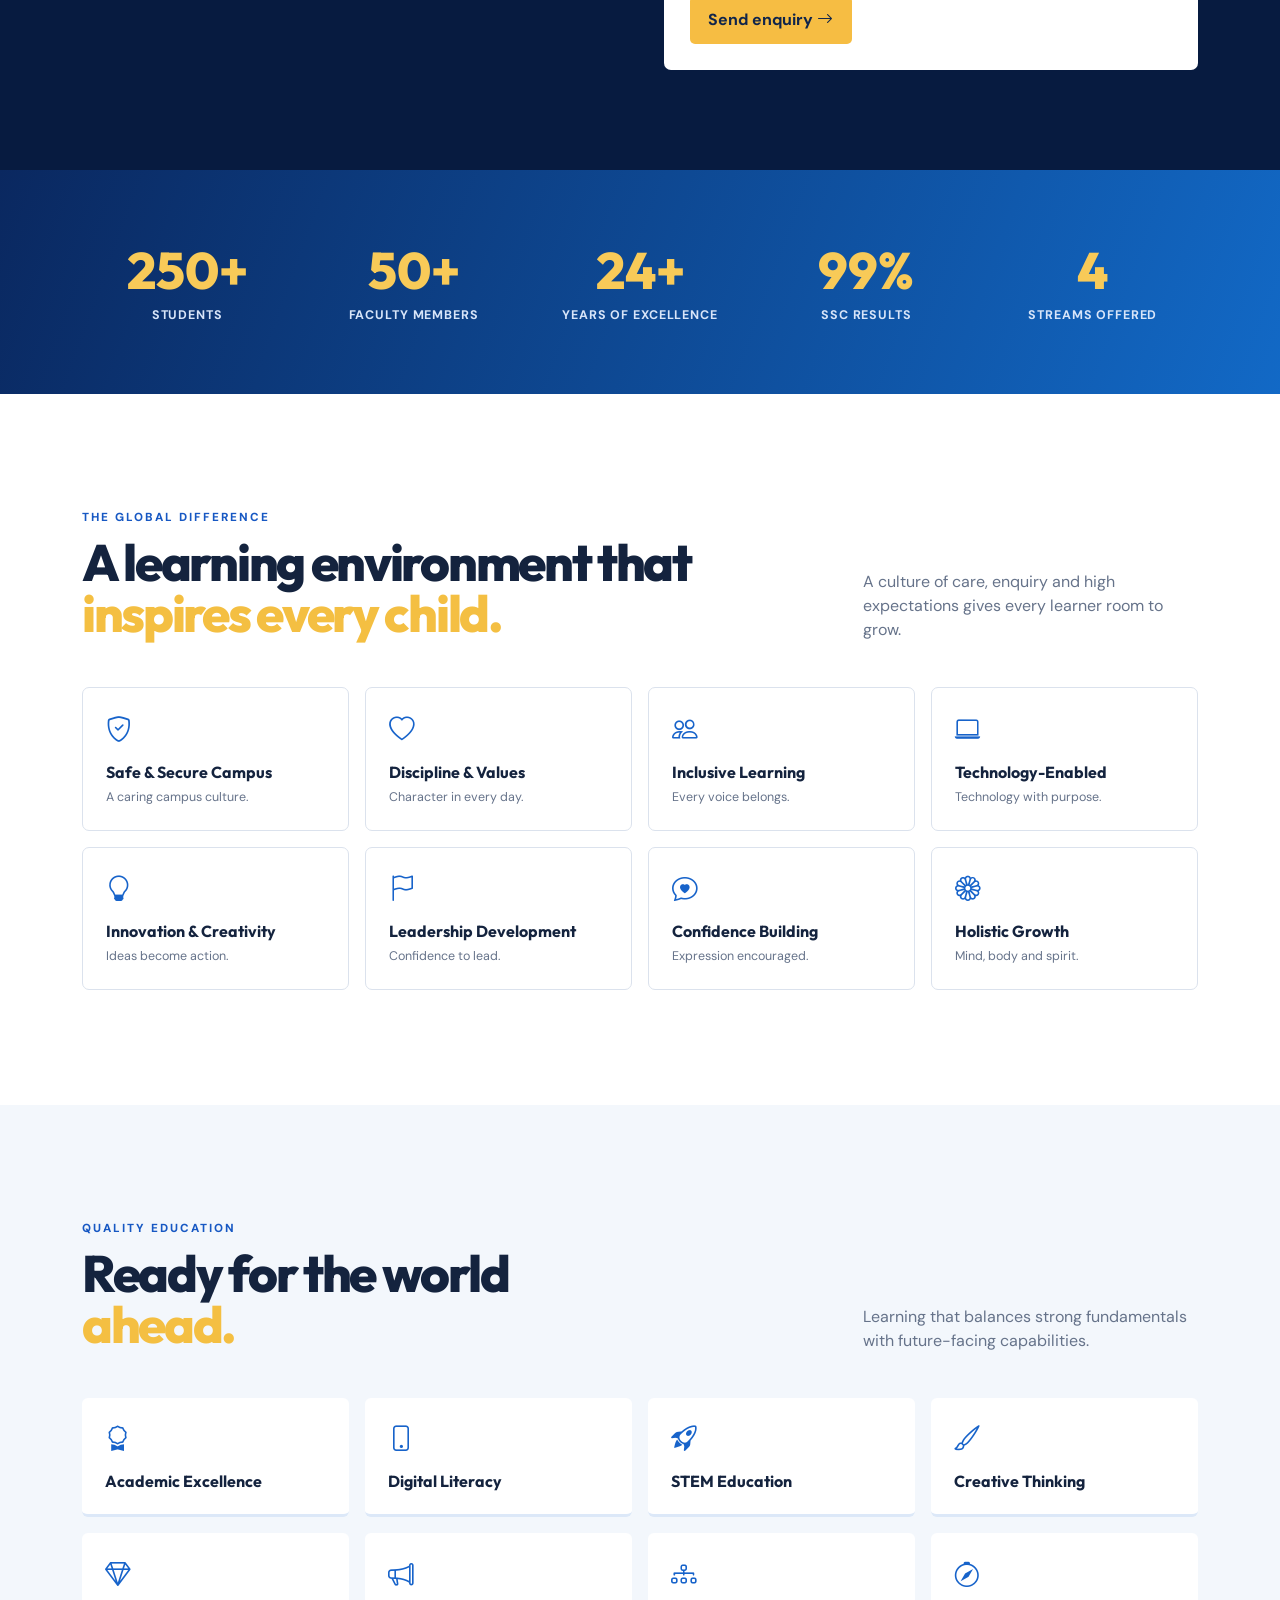
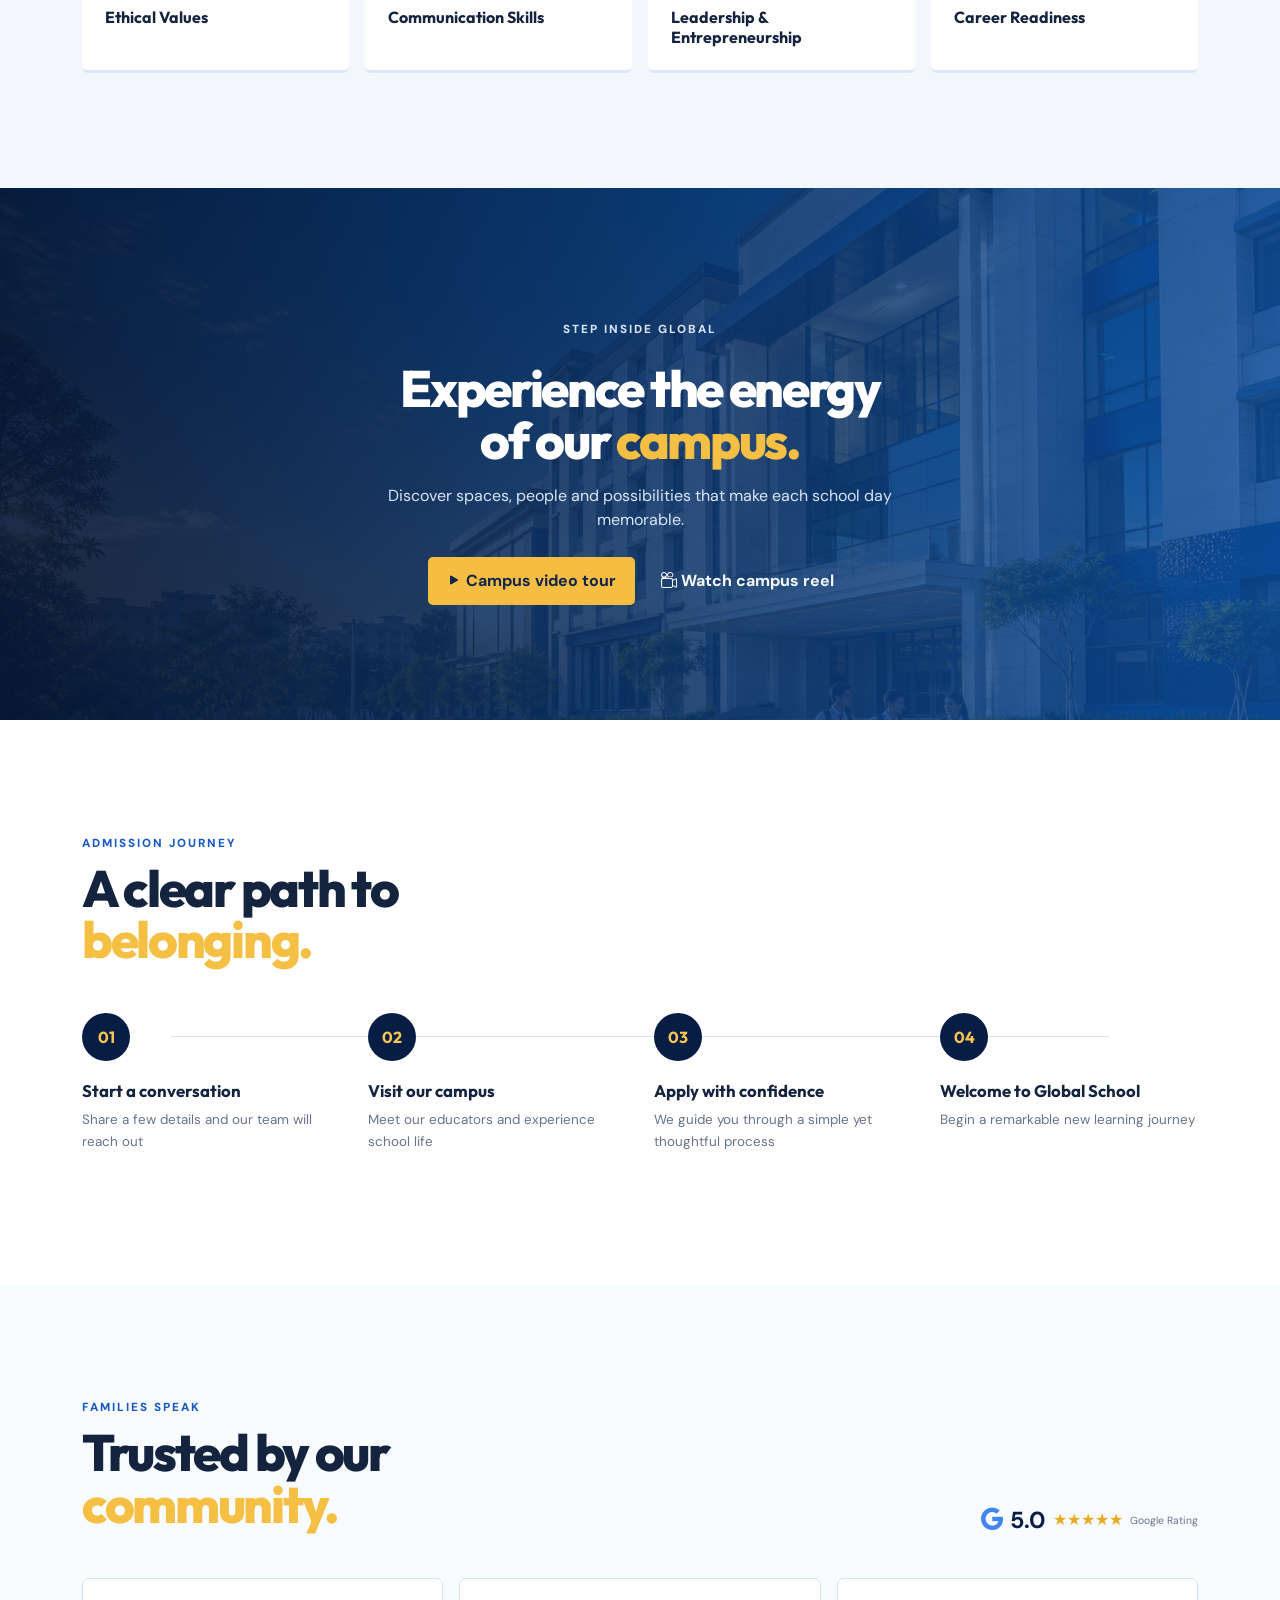
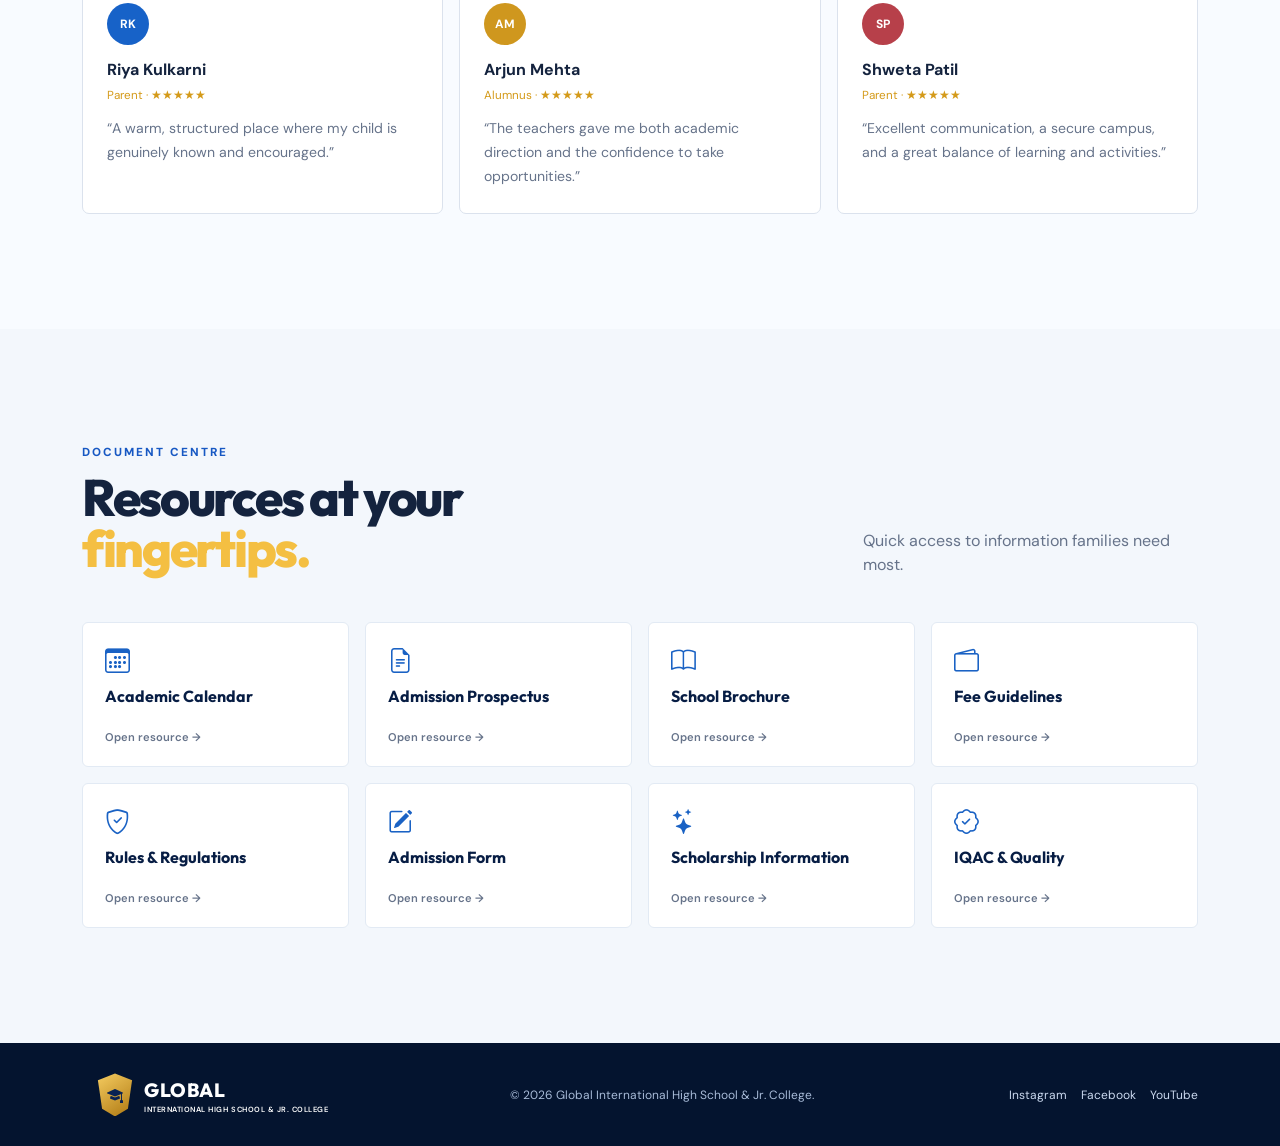
==== commit 978c4529: "Bsc It" ====
--- a/index.html
+++ b/index.html
@@ -157,7 +157,7 @@
           </div>
           <div class="col-lg-3 col-md-6">
             <article class="stream teal"><i class="bi bi-cpu"></i>
-              <h3>Computer Science</h3>
+              <h3>Bsc I.T</h3>
               <p>Develop the digital fluency that powers tomorrow's careers.</p><small>Programming · Data ·
                 Logic</small><a href="#contact">Explore stream <i class="bi bi-arrow-right"></i></a>
             </article>
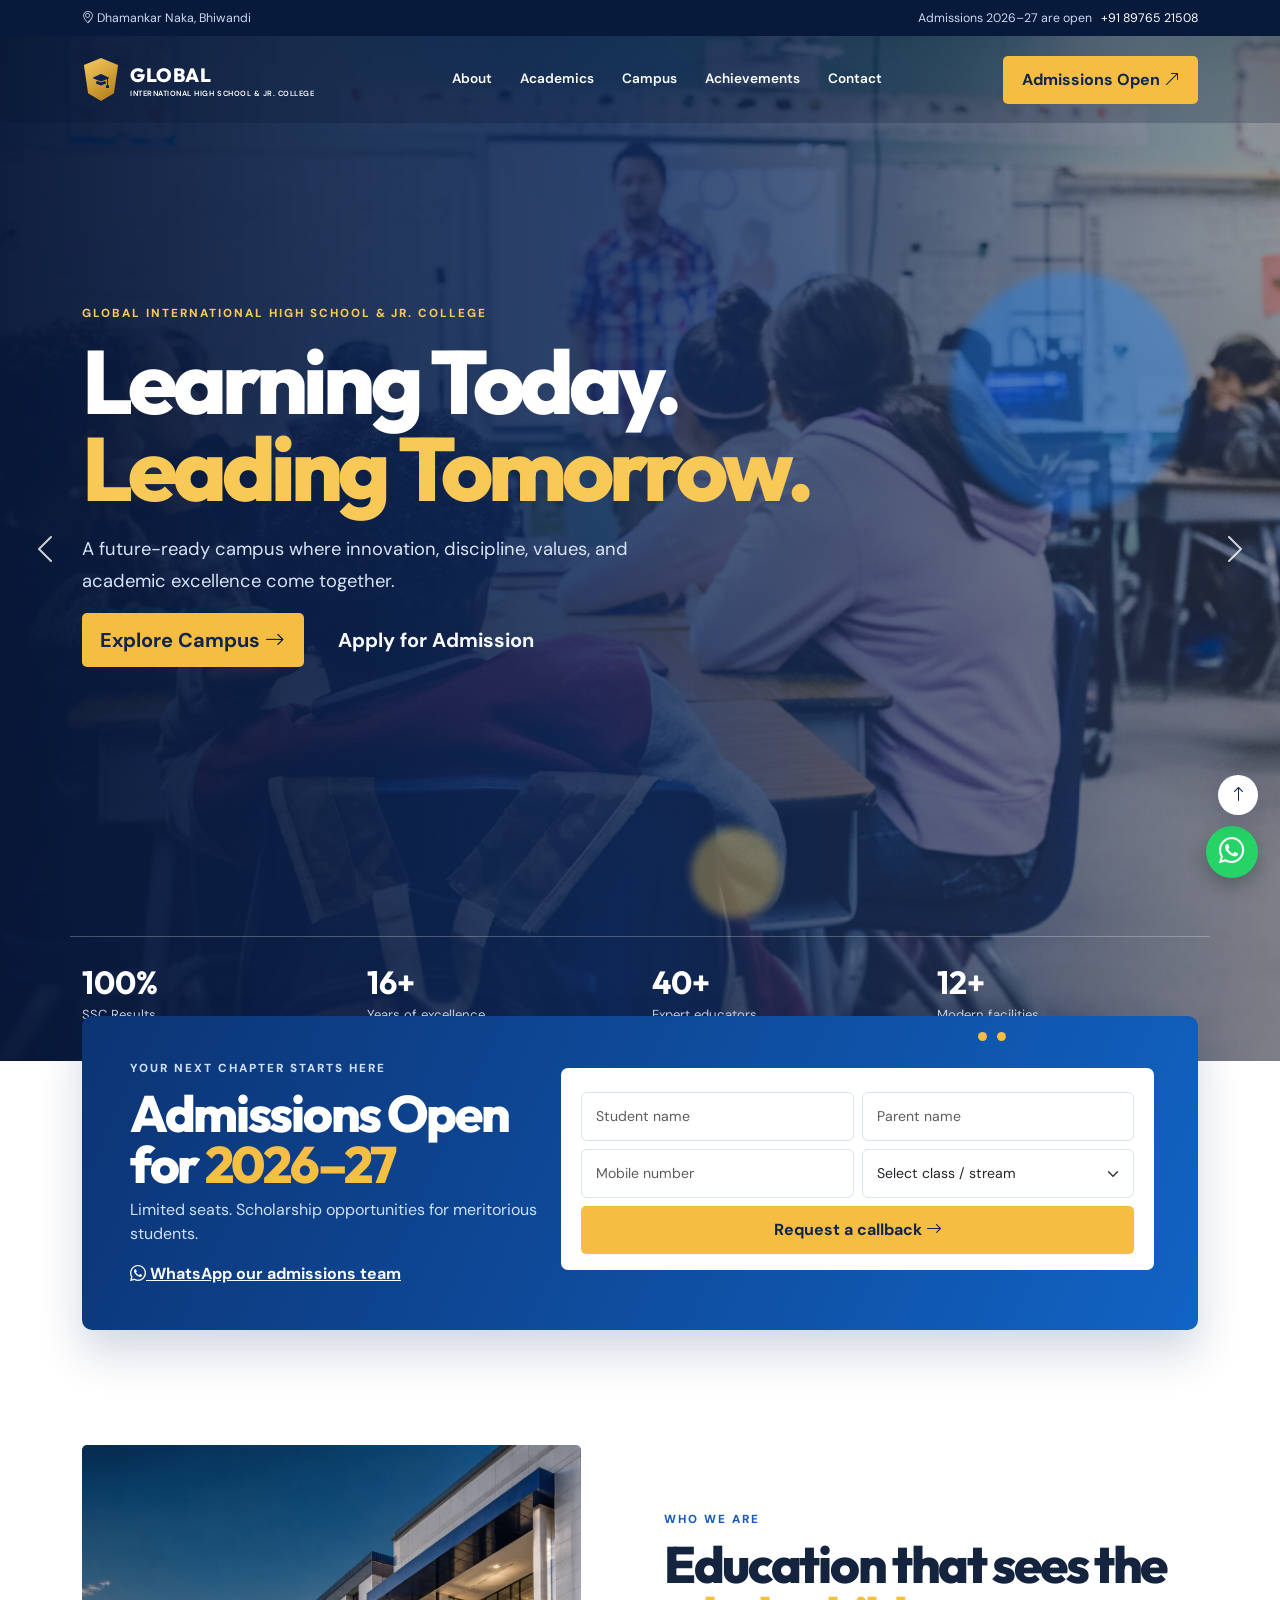
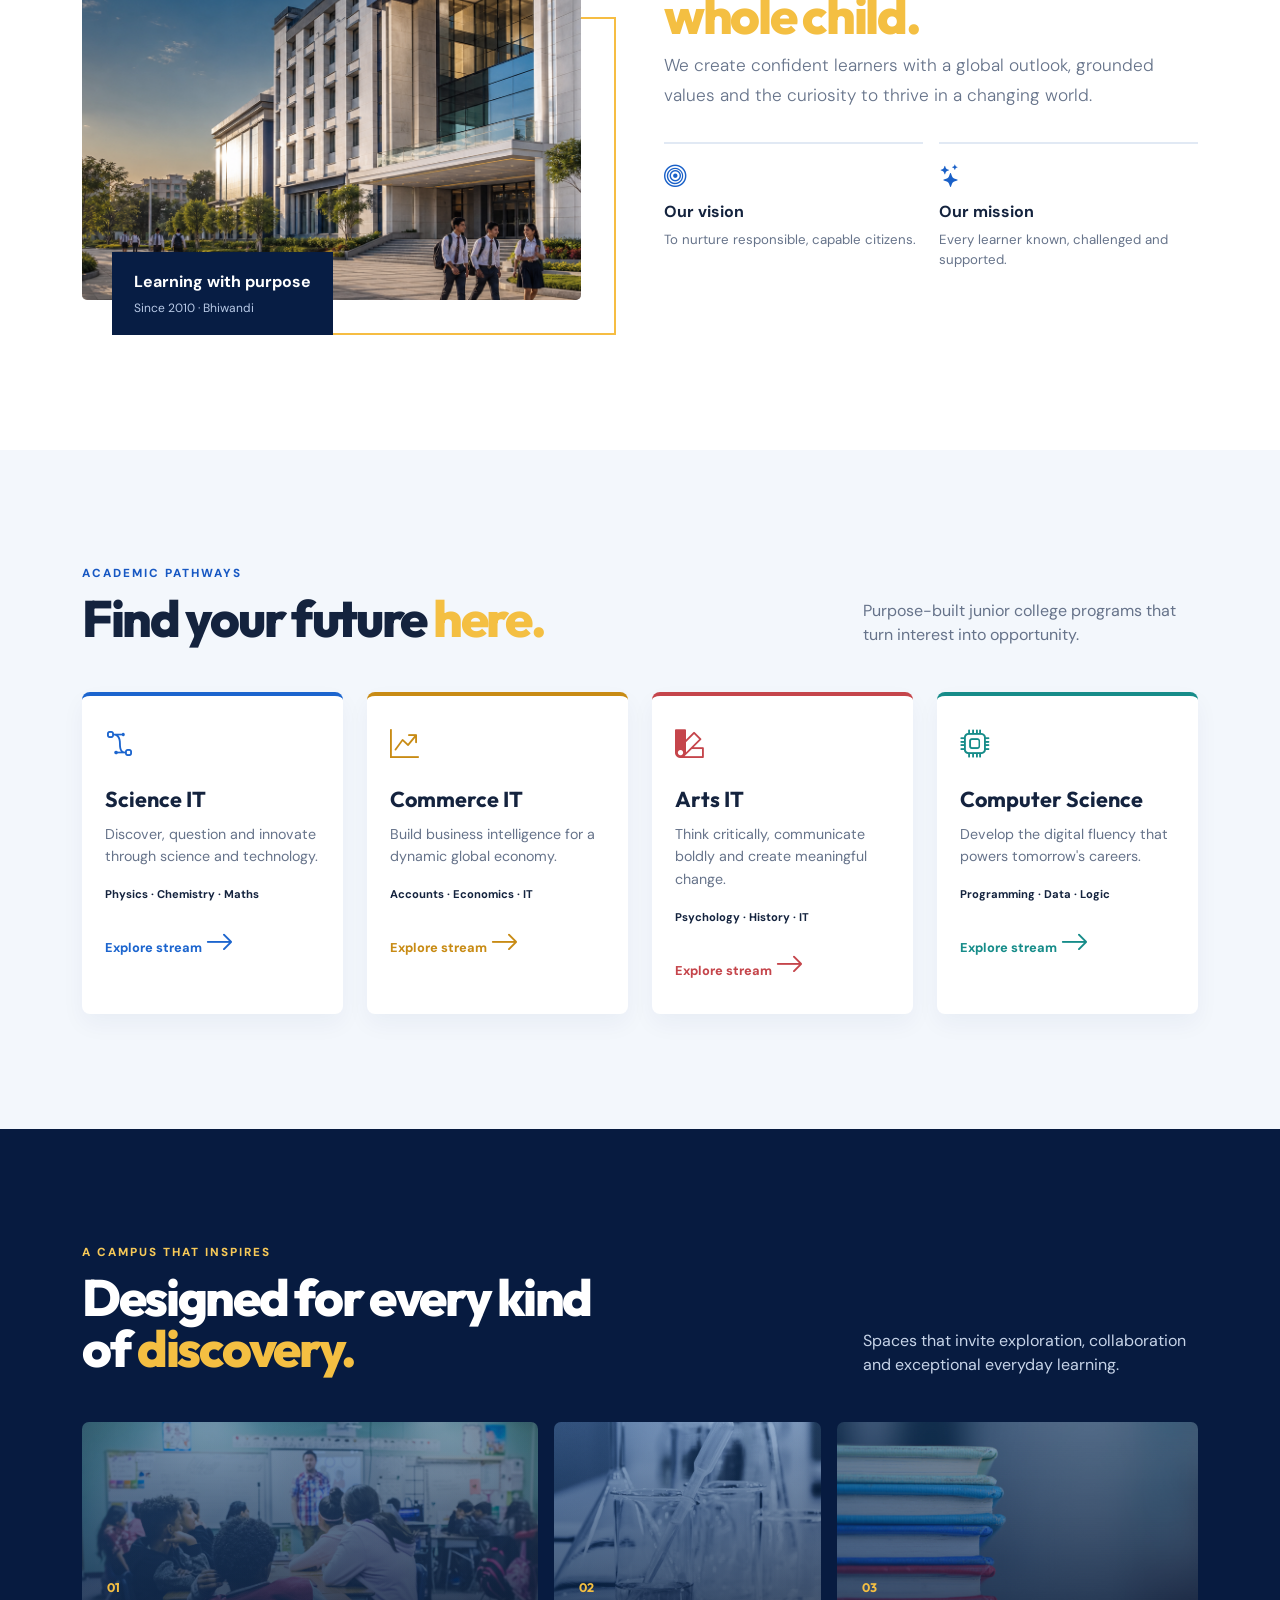
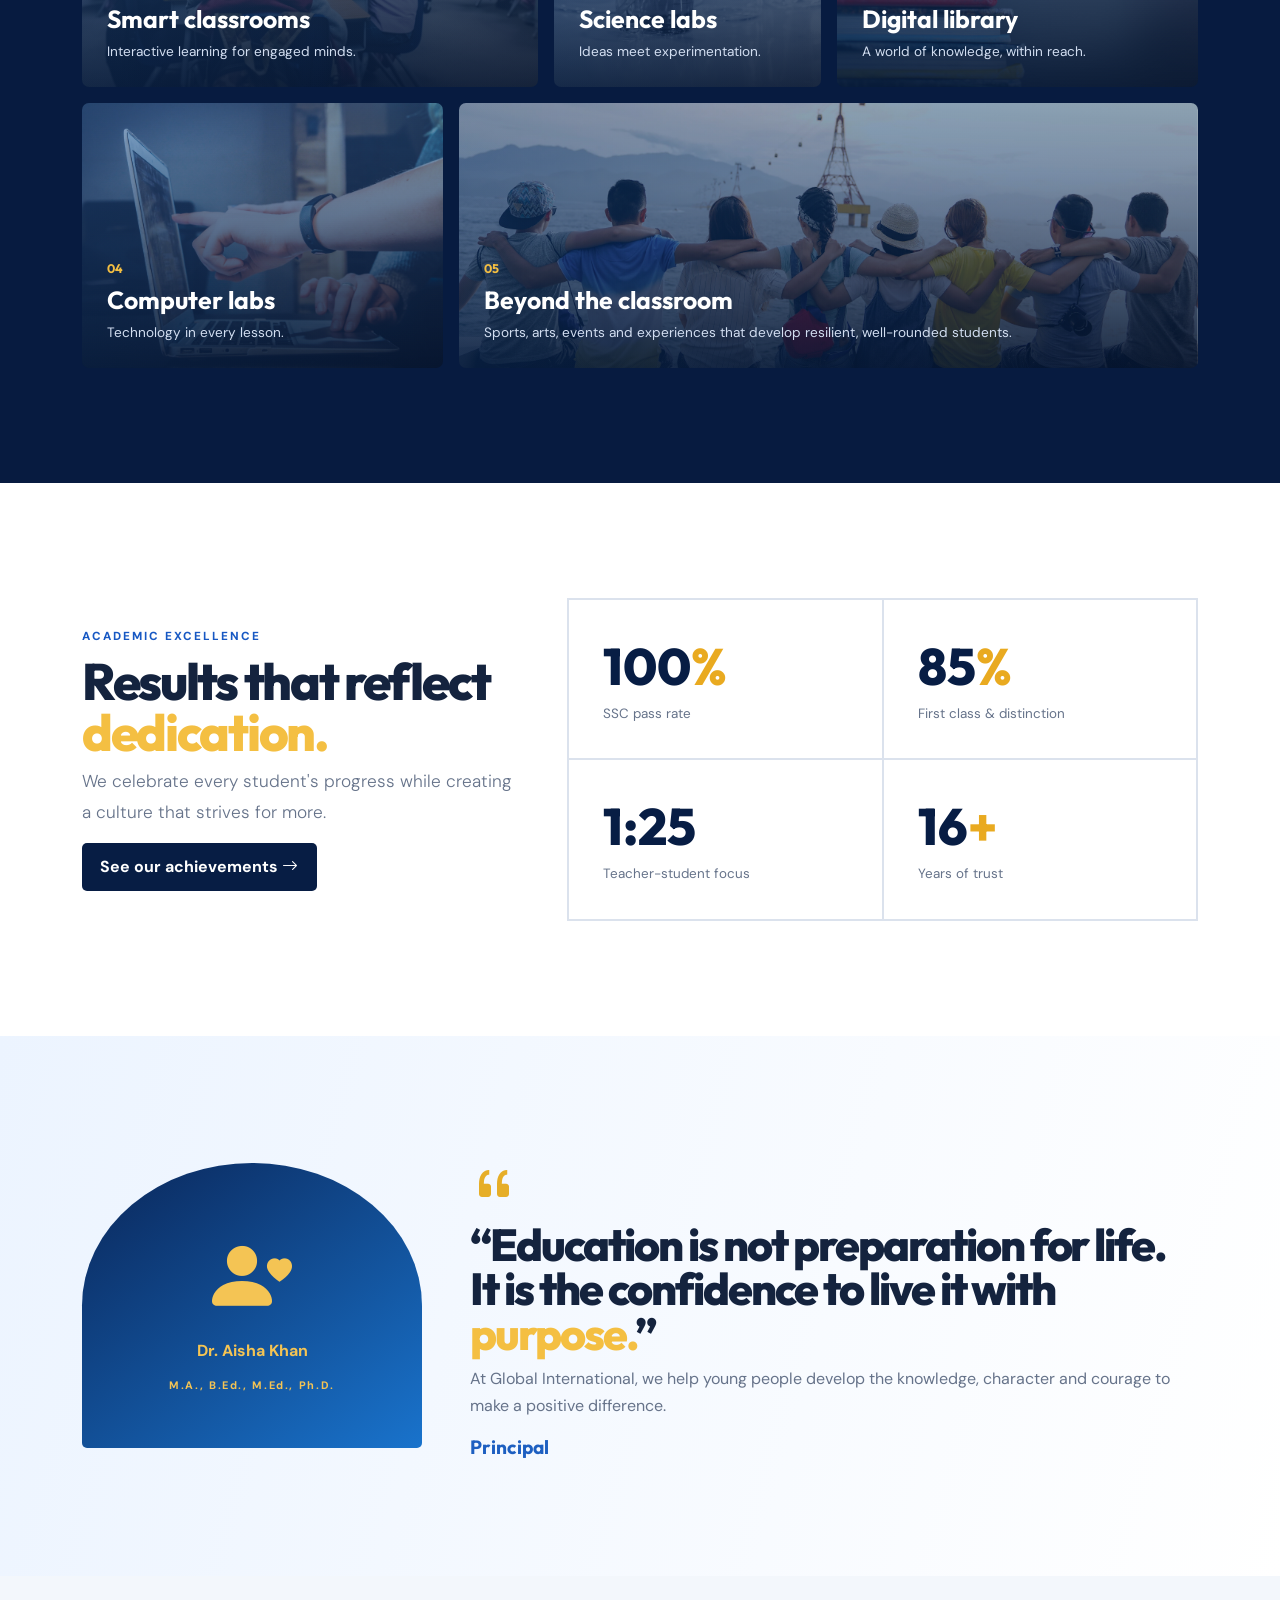
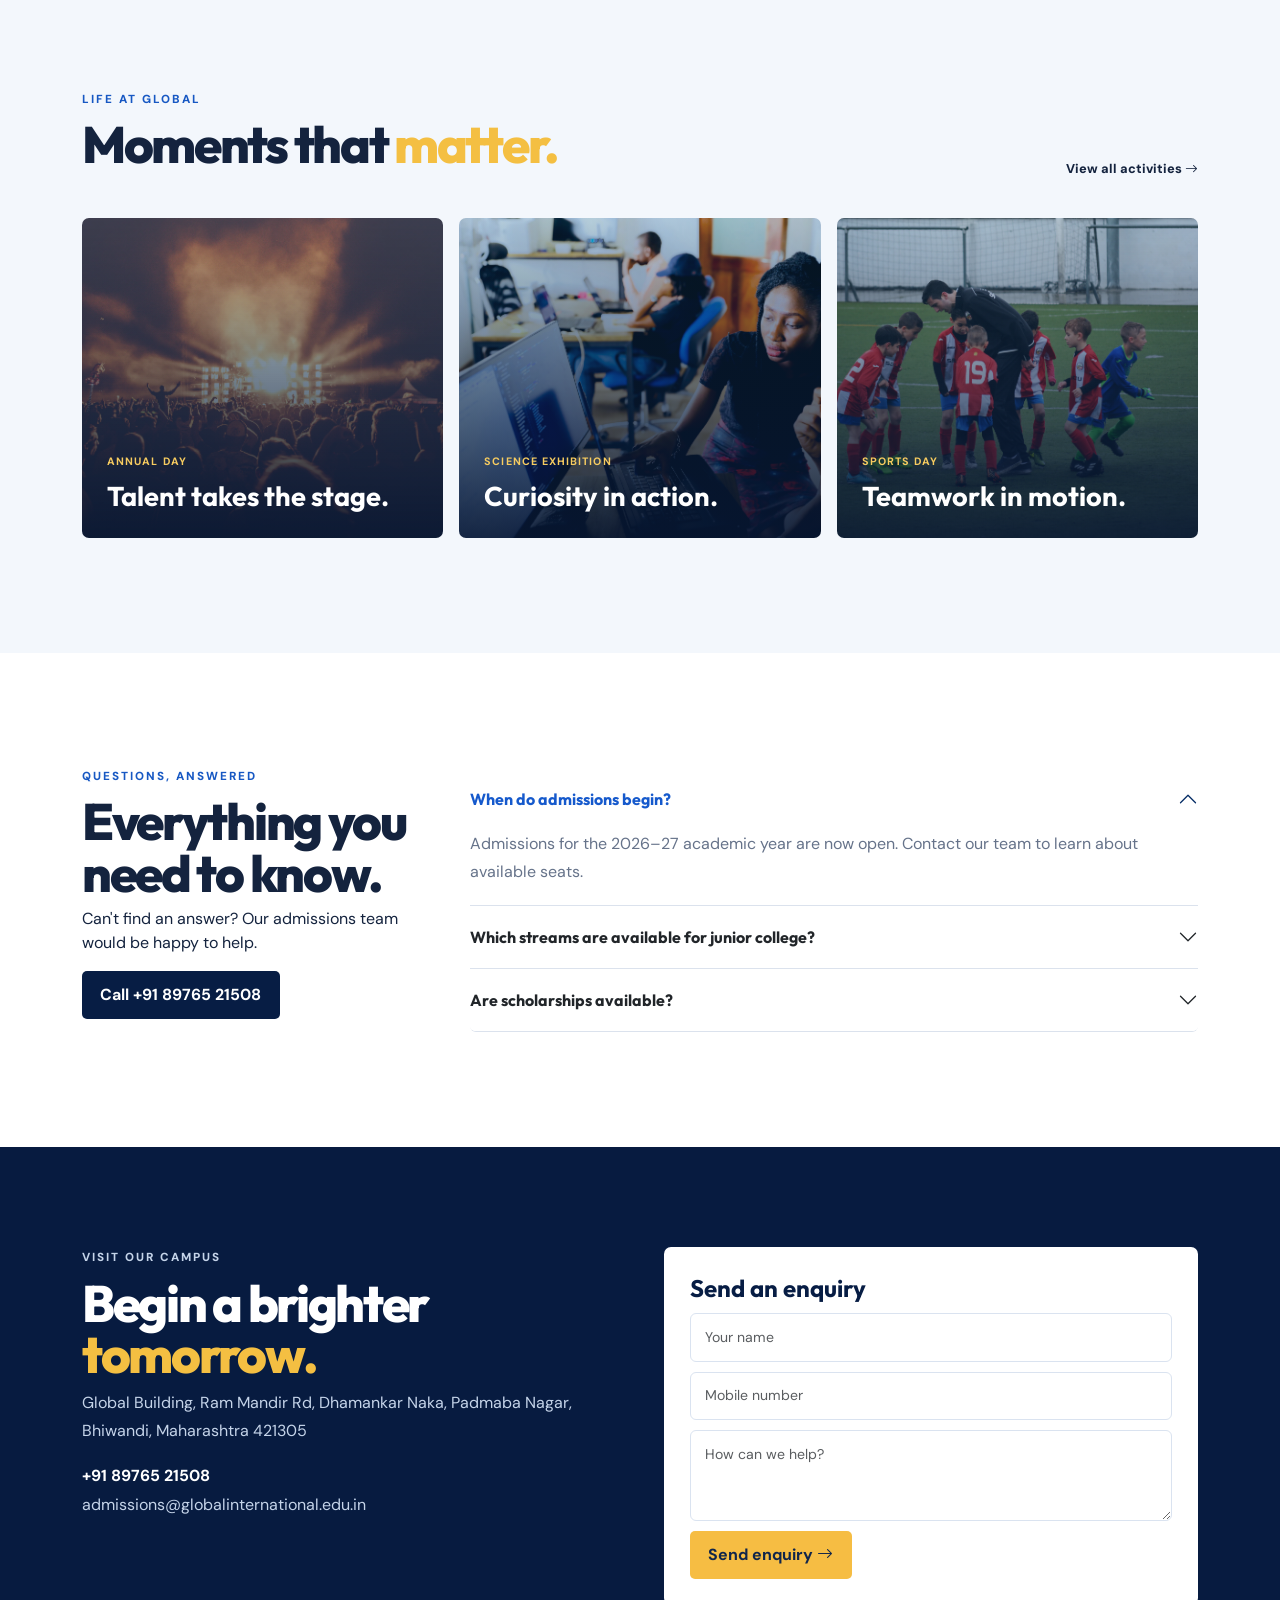
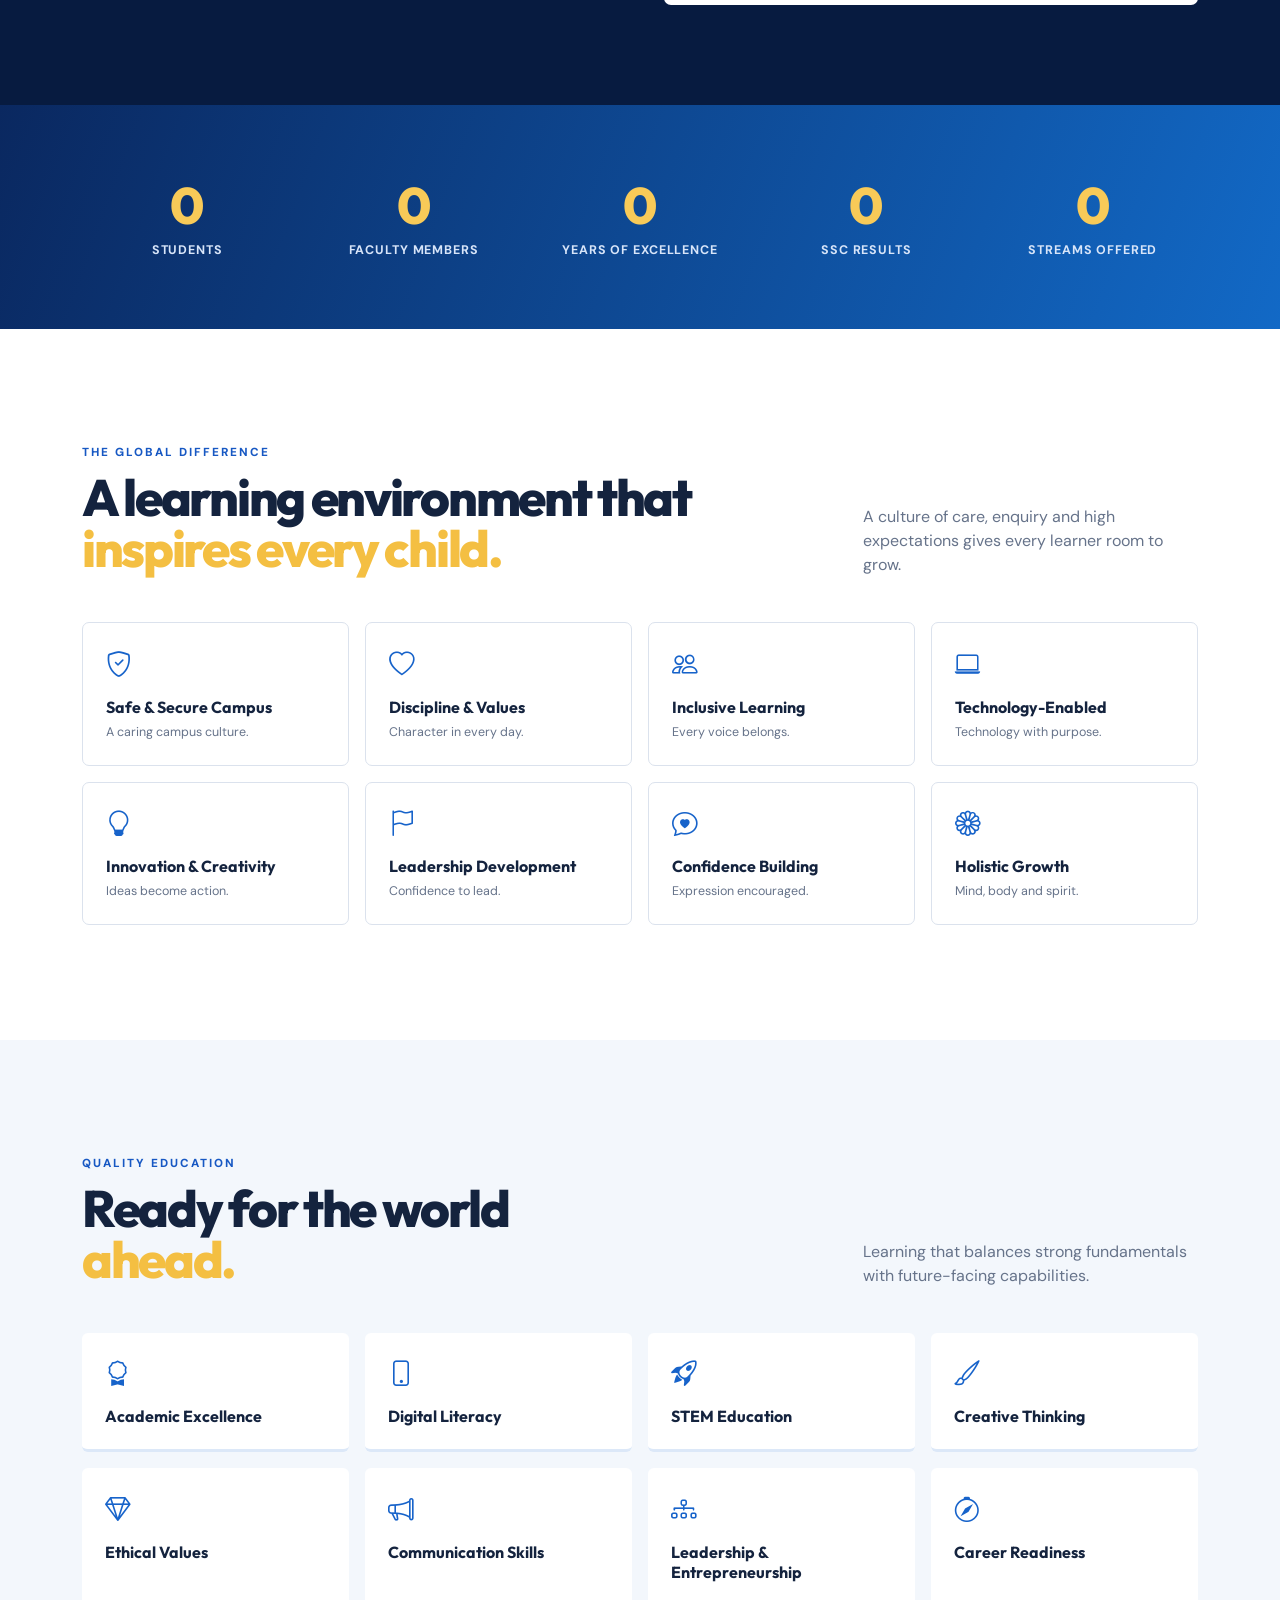
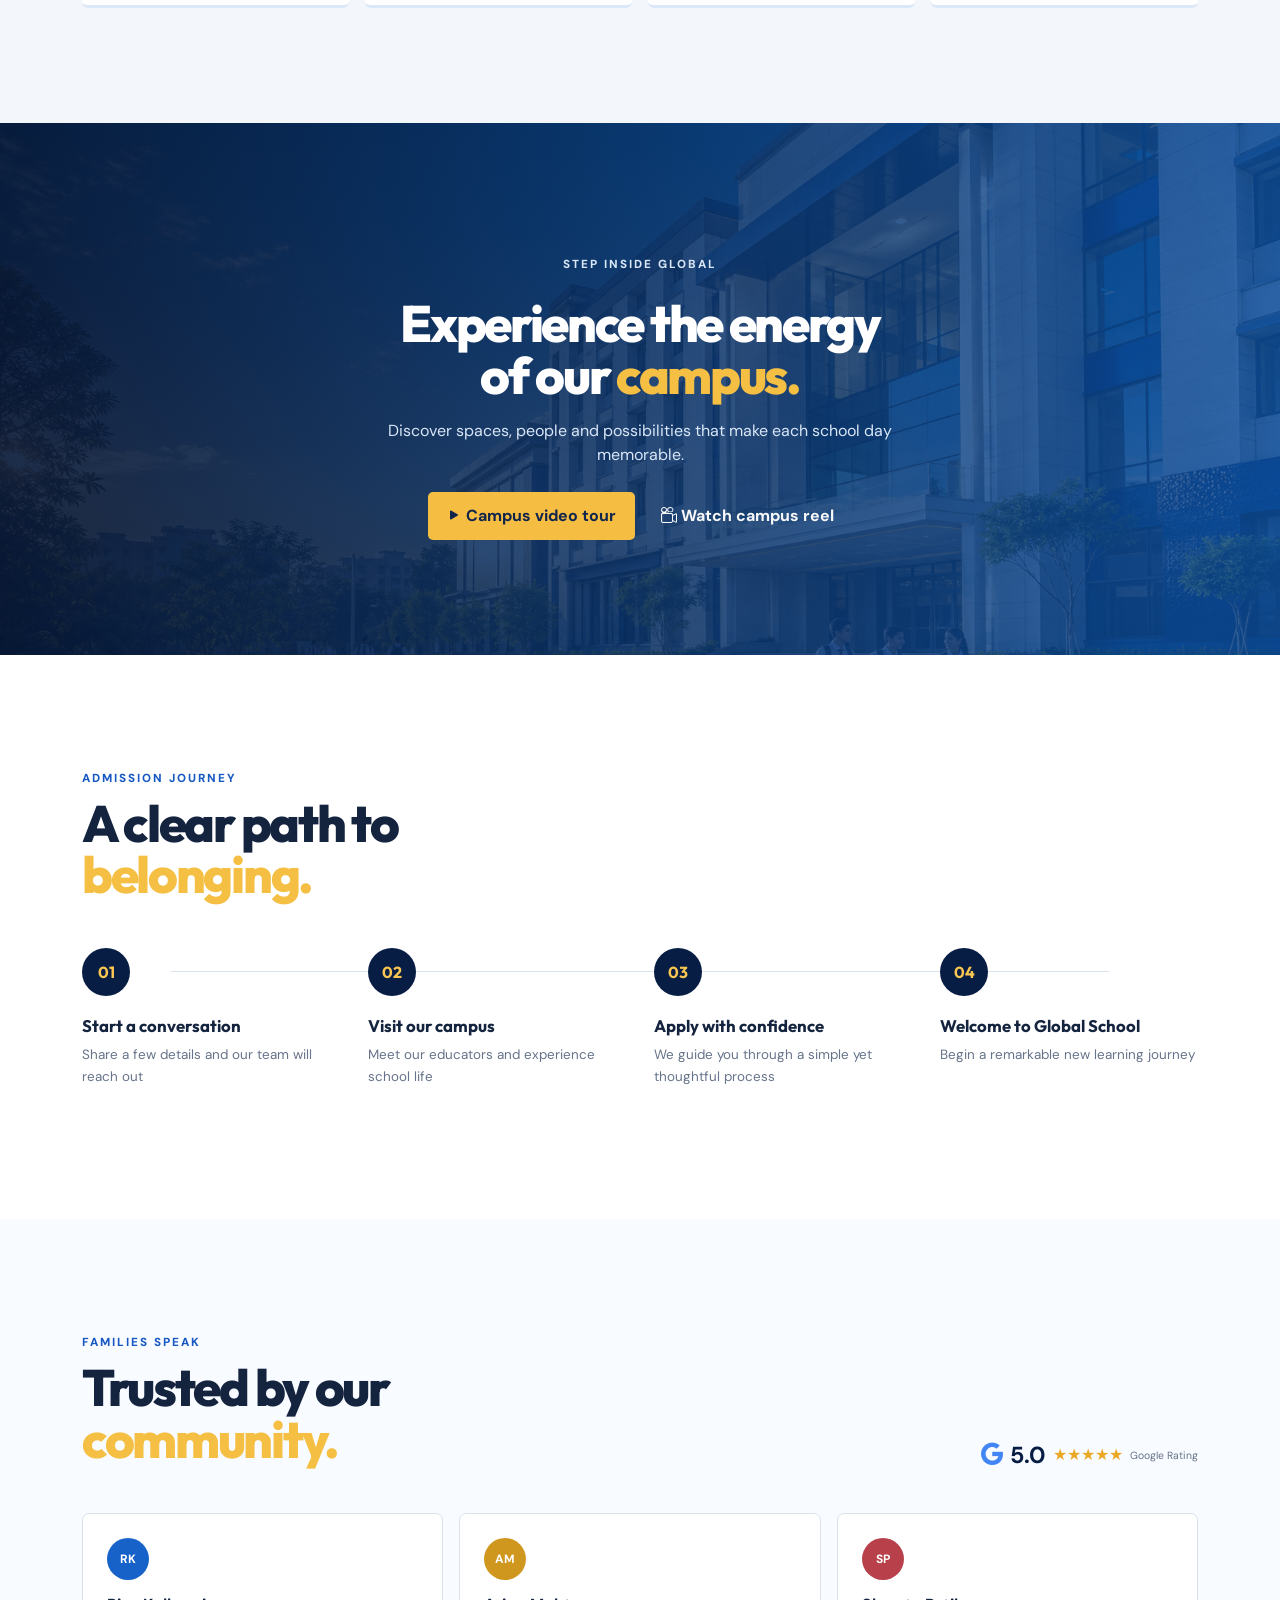
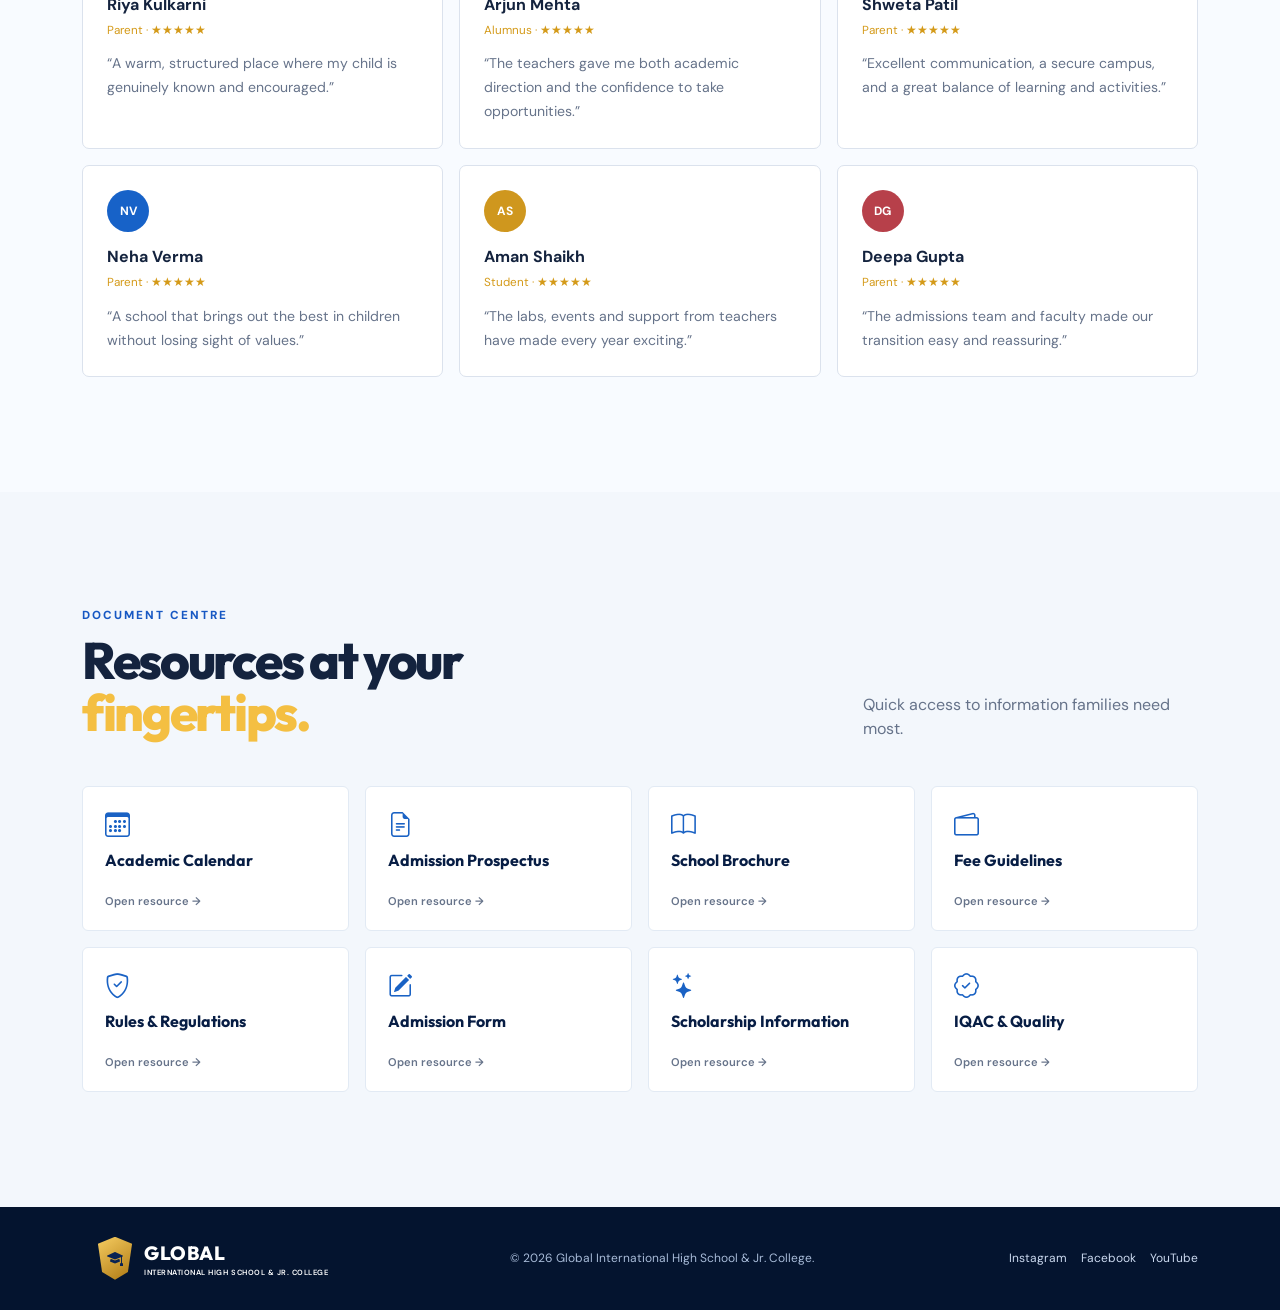
==== commit 428d746e: "Added slider pagination" ====
--- a/index.html
+++ b/index.html
@@ -1,356 +1,27 @@
 <!doctype html>
 <html lang="en">
-
 <head>
-  <meta charset="utf-8">
-  <meta name="viewport" content="width=device-width,initial-scale=1">
+  <meta charset="utf-8"><meta name="viewport" content="width=device-width,initial-scale=1">
   <title>Global International High School & Jr. College | Bhiwandi</title>
   <meta name="description" content="Future-ready education from school to junior college in Bhiwandi.">
-  <meta property="og:title" content="Global International High School & Jr. College">
-  <meta property="og:description" content="Shaping leaders. Building futures.">
-  <link rel="preconnect" href="https://fonts.googleapis.com">
-  <link rel="preconnect" href="https://fonts.gstatic.com" crossorigin>
-  <link
-    href="https://fonts.googleapis.com/css2?family=DM+Sans:wght@400;500;600;700&family=Outfit:wght@500;600;700;800&display=swap"
-    rel="stylesheet">
-  <link href="https://cdn.jsdelivr.net/npm/bootstrap@5.3.3/dist/css/bootstrap.min.css" rel="stylesheet">
-  <link href="https://cdn.jsdelivr.net/npm/bootstrap-icons@1.11.3/font/bootstrap-icons.min.css" rel="stylesheet">
-  <link href="style.css" rel="stylesheet">
+  <meta property="og:title" content="Global International High School & Jr. College"><meta property="og:description" content="Shaping leaders. Building futures.">
+  <link rel="preconnect" href="https://fonts.googleapis.com"><link rel="preconnect" href="https://fonts.gstatic.com" crossorigin>
+  <link href="https://fonts.googleapis.com/css2?family=DM+Sans:wght@400;500;600;700&family=Outfit:wght@500;600;700;800&display=swap" rel="stylesheet">
+  <link href="https://cdn.jsdelivr.net/npm/bootstrap@5.3.3/dist/css/bootstrap.min.css" rel="stylesheet"><link href="https://cdn.jsdelivr.net/npm/bootstrap-icons@1.11.3/font/bootstrap-icons.min.css" rel="stylesheet"><link href="style.css" rel="stylesheet">
 </head>
-
 <body>
-  <div class="topbar d-none d-lg-block">
-    <div class="container d-flex justify-content-between"><span><i class="bi bi-geo-alt"></i> Dhamankar Naka,
-        Bhiwandi</span><span>Admissions 2026–27 are open &nbsp; <a href="tel:8976521508">+91 89765 21508</a></span>
-    </div>
-  </div>
-  <nav class="navbar navbar-expand-lg fixed-top">
-    <div class="container"><a class="navbar-brand" href="#home"><span class="crest"><i
-            class="bi bi-mortarboard-fill"></i></span><span>GLOBAL <small>INTERNATIONAL HIGH SCHOOL & JR.
-            COLLEGE</small></span></a><button class="navbar-toggler" data-bs-toggle="collapse" data-bs-target="#nav"><i
-          class="bi bi-list"></i></button>
-      <div class="collapse navbar-collapse" id="nav">
-        <ul class="navbar-nav mx-auto">
-          <li class="nav-item"><a class="nav-link" href="#about">About</a></li>
-          <li class="nav-item"><a class="nav-link" href="#academics">Academics</a></li>
-          <li class="nav-item"><a class="nav-link" href="#campus">Campus</a></li>
-          <li class="nav-item"><a class="nav-link" href="#achievements">Achievements</a></li>
-          <li class="nav-item"><a class="nav-link" href="#contact">Contact</a></li>
-        </ul><a class="btn btn-gold" href="#admissions">Admissions Open <i class="bi bi-arrow-up-right"></i></a>
-      </div>
-    </div>
-  </nav>
-  <main>
-    <section id="home" class="hero">
-      <div class="hero-shade"></div>
-      <div class="orb one"></div>
-      <div class="orb two"></div>
-      <div class="container position-relative">
-        <div class="row min-vh-100 align-items-center">
-          <div class="col-lg-8 col-md-10">
-            <p class="eyebrow text-gold">WELCOME TO GLOBAL INTERNATIONAL</p>
-            <h1>Shaping leaders.<br><em>Building futures.</em></h1>
-            <p class="hero-copy">An inspiring learning journey where strong values, modern learning and individual
-              potential come together.</p>
-            <div class="d-flex gap-3 flex-wrap"><a class="btn btn-gold btn-lg" href="#admissions">Apply for admission <i
-                  class="bi bi-arrow-right"></i></a><a class="btn btn-outline-light btn-lg" href="#campus">Explore our
-                campus</a></div>
-          </div>
-        </div>
-        <div class="row hero-stats">
-          <div class="col-6 col-lg-3"><b data-count="99" data-suffix="%">0</b><span>SSC Results</span></div>
-          <div class="col-6 col-lg-3"><b data-count="24" data-suffix="+">0</b><span>Years of excellence</span></div>
-          <div class="col-6 col-lg-3"><b data-count="40" data-suffix="+">0</b><span>Expert educators</span></div>
-          <div class="col-6 col-lg-3"><b data-count="12" data-suffix="+">0</b><span>Modern facilities</span></div>
-        </div>
-      </div>
-    </section>
-    <section id="admissions" class="admit-wrap">
-      <div class="container">
-        <div class="admit-panel">
-          <div class="row align-items-center g-4">
-            <div class="col-lg-5">
-              <p class="eyebrow text-gold">YOUR NEXT CHAPTER STARTS HERE</p>
-              <h2>Admissions Open<br>for <span>2026–27</span></h2>
-              <p>Limited seats. Scholarship opportunities for meritorious students.</p><a class="link-light"
-                href="https://wa.me/918976521508"><i class="bi bi-whatsapp"></i> WhatsApp our admissions team</a>
-            </div>
-            <div class="col-lg-7">
-              <form class="row g-2 form-card">
-                <div class="col-md-6"><input class="form-control" placeholder="Student name" required></div>
-                <div class="col-md-6"><input class="form-control" placeholder="Parent name" required></div>
-                <div class="col-md-6"><input class="form-control" type="tel" placeholder="Mobile number" required></div>
-                <div class="col-md-6"><select class="form-select">
-                    <option>Select class / stream</option>
-                    <option>School</option>
-                    <option>Science IT</option>
-                    <option>Commerce IT</option>
-                    <option>Arts IT</option>
-                  </select></div>
-                <div class="col-12"><button class="btn btn-gold w-100">Request a callback <i
-                      class="bi bi-arrow-right"></i></button></div>
-              </form>
-            </div>
-          </div>
-        </div>
-      </div>
-    </section>
-    <section id="about" class="section">
-      <div class="container">
-        <div class="row align-items-center g-5">
-          <div class="col-lg-6">
-            <div class="campus-art"><img src="assets/campus-hero.png" alt="Modern school campus">
-              <div class="art-note"><b>Learning with purpose</b><span>Since 2002 · Bhiwandi</span></div>
-            </div>
-          </div>
-          <div class="col-lg-6">
-            <p class="eyebrow">WHO WE ARE</p>
-            <h2>Education that sees the <span>whole child.</span></h2>
-            <p class="lead">We create confident learners with a global outlook, grounded values and the curiosity to
-              thrive in a changing world.</p>
-            <div class="row g-3 mt-2">
-              <div class="col-sm-6">
-                <div class="mini"><i class="bi bi-bullseye"></i><b>Our vision</b>
-                  <p>To nurture responsible, capable citizens.</p>
-                </div>
-              </div>
-              <div class="col-sm-6">
-                <div class="mini"><i class="bi bi-stars"></i><b>Our mission</b>
-                  <p>Every learner known, challenged and supported.</p>
-                </div>
-              </div>
-            </div>
-          </div>
-        </div>
-      </div>
-    </section>
-    <section id="academics" class="section tint">
-      <div class="container">
-        <div class="section-head">
-          <div>
-            <p class="eyebrow">ACADEMIC PATHWAYS</p>
-            <h2>Find your future <span>here.</span></h2>
-          </div>
-          <p>Purpose-built junior college programs that turn interest into opportunity.</p>
-        </div>
-        <div class="row g-4">
-          <div class="col-lg-3 col-md-6">
-            <article class="stream blue"><i class="bi bi-bezier2"></i>
-              <h3>Science IT</h3>
-              <p>Discover, question and innovate through science and technology.</p><small>Physics · Chemistry ·
-                Maths</small><a href="#contact">Explore stream <i class="bi bi-arrow-right"></i></a>
-            </article>
-          </div>
-          <div class="col-lg-3 col-md-6">
-            <article class="stream gold"><i class="bi bi-graph-up-arrow"></i>
-              <h3>Commerce IT</h3>
-              <p>Build business intelligence for a dynamic global economy.</p><small>Accounts · Economics · IT</small><a
-                href="#contact">Explore stream <i class="bi bi-arrow-right"></i></a>
-            </article>
-          </div>
-          <div class="col-lg-3 col-md-6">
-            <article class="stream red"><i class="bi bi-palette2"></i>
-              <h3>Arts IT</h3>
-              <p>Think critically, communicate boldly and create meaningful change.</p><small>Psychology · History ·
-                IT</small><a href="#contact">Explore stream <i class="bi bi-arrow-right"></i></a>
-            </article>
-          </div>
-          <div class="col-lg-3 col-md-6">
-            <article class="stream teal"><i class="bi bi-cpu"></i>
-              <h3>Bsc I.T</h3>
-              <p>Develop the digital fluency that powers tomorrow's careers.</p><small>Programming · Data ·
-                Logic</small><a href="#contact">Explore stream <i class="bi bi-arrow-right"></i></a>
-            </article>
-          </div>
-        </div>
-      </div>
-    </section>
-    <section id="campus" class="section dark">
-      <div class="container">
-        <div class="section-head">
-          <div>
-            <p class="eyebrow text-gold">A CAMPUS THAT INSPIRES</p>
-            <h2>Designed for every kind<br>of <span>discovery.</span></h2>
-          </div>
-          <p>Spaces that invite exploration, collaboration and exceptional everyday learning.</p>
-        </div>
-        <div class="row g-3 facilities">
-          <div class="col-lg-5 col-md-6">
-            <div class="facility large f1"><span>01</span>
-              <h3>Smart classrooms</h3>
-              <p>Interactive learning for engaged minds.</p>
-            </div>
-          </div>
-          <div class="col-lg-3 col-md-6">
-            <div class="facility f2"><span>02</span>
-              <h3>Science labs</h3>
-              <p>Ideas meet experimentation.</p>
-            </div>
-          </div>
-          <div class="col-lg-4 col-md-6">
-            <div class="facility f3"><span>03</span>
-              <h3>Digital library</h3>
-              <p>A world of knowledge, within reach.</p>
-            </div>
-          </div>
-          <div class="col-lg-4 col-md-6">
-            <div class="facility f4"><span>04</span>
-              <h3>Computer labs</h3>
-              <p>Technology in every lesson.</p>
-            </div>
-          </div>
-          <div class="col-lg-8">
-            <div class="facility wide f5"><span>05</span>
-              <h3>Beyond the classroom</h3>
-              <p>Sports, arts, events and experiences that develop resilient, well-rounded students.</p>
-            </div>
-          </div>
-        </div>
-      </div>
-    </section>
-    <section id="achievements" class="section">
-      <div class="container">
-        <div class="row align-items-center g-5">
-          <div class="col-lg-5">
-            <p class="eyebrow">ACADEMIC EXCELLENCE</p>
-            <h2>Results that reflect <span>dedication.</span></h2>
-            <p class="lead">We celebrate every student's progress while creating a culture that strives for more.</p><a
-              class="btn btn-navy" href="#contact">See our achievements <i class="bi bi-arrow-right"></i></a>
-          </div>
-          <div class="col-lg-7">
-            <div class="achievement-grid">
-              <div><b>99<span>%</span></b>
-                <p>SSC pass rate</p>
-              </div>
-              <div><b>85<span>%</span></b>
-                <p>First class & distinction</p>
-              </div>
-              <div><b>99<span>%</span></b>
-                <p>Teacher-student focus</p>
-              </div>
-              <div><b>24<span>+</span></b>
-                <p>Years of trust</p>
-              </div>
-            </div>
-          </div>
-        </div>
-      </div>
-    </section>
-    <section class="section message">
-      <div class="container">
-        <div class="row align-items-center g-5">
-          <div class="col-lg-4">
-            <div class="principal"><i class="bi bi-person-heart"></i></div>
-          </div>
-          <div class="col-lg-8"><i class="bi bi-quote quote"></i>
-            <h2>“Education is not preparation for life. It is the confidence to live it with <span>purpose.</span>”</h2>
-            <p>At Global International, we help young people develop the knowledge, character and courage to make a
-              positive difference.</p><b class="signature">Principal</b>
-          </div>
-        </div>
-      </div>
-    </section>
-    <section class="section tint">
-      <div class="container">
-        <div class="section-head">
-          <div>
-            <p class="eyebrow">LIFE AT GLOBAL</p>
-            <h2>Moments that <span>matter.</span></h2>
-          </div><a href="#contact" class="text-link">View all activities <i class="bi bi-arrow-right"></i></a>
-        </div>
-        <div class="row g-3">
-          <div class="col-md-4">
-            <div class="event e1"><span>ANNUAL DAY</span>
-              <h3>Talent takes the stage.</h3>
-            </div>
-          </div>
-          <div class="col-md-4">
-            <div class="event e2"><span>SCIENCE EXHIBITION</span>
-              <h3>Curiosity in action.</h3>
-            </div>
-          </div>
-          <div class="col-md-4">
-            <div class="event e3"><span>SPORTS DAY</span>
-              <h3>Teamwork in motion.</h3>
-            </div>
-          </div>
-        </div>
-      </div>
-    </section>
-    <section class="section faq">
-      <div class="container">
-        <div class="row g-5">
-          <div class="col-lg-4">
-            <p class="eyebrow">QUESTIONS, ANSWERED</p>
-            <h2>Everything you need to know.</h2>
-            <p>Can't find an answer? Our admissions team would be happy to help.</p><a href="tel:8976521508"
-              class="btn btn-navy">Call +91 89765 21508</a>
-          </div>
-          <div class="col-lg-8">
-            <div class="accordion" id="faq">
-              <div class="accordion-item">
-                <h3 class="accordion-header"><button class="accordion-button" data-bs-toggle="collapse"
-                    data-bs-target="#q1">When do admissions begin?</button></h3>
-                <div id="q1" class="accordion-collapse collapse show" data-bs-parent="#faq">
-                  <div class="accordion-body">Admissions for the 2026–27 academic year are now open. Contact our team to
-                    learn about available seats.</div>
-                </div>
-              </div>
-              <div class="accordion-item">
-                <h3 class="accordion-header"><button class="accordion-button collapsed" data-bs-toggle="collapse"
-                    data-bs-target="#q2">Which streams are available for junior college?</button></h3>
-                <div id="q2" class="accordion-collapse collapse" data-bs-parent="#faq">
-                  <div class="accordion-body">Science IT, Commerce IT, Arts IT and Computer Science pathways are
-                    available.</div>
-                </div>
-              </div>
-              <div class="accordion-item">
-                <h3 class="accordion-header"><button class="accordion-button collapsed" data-bs-toggle="collapse"
-                    data-bs-target="#q3">Are scholarships available?</button></h3>
-                <div id="q3" class="accordion-collapse collapse" data-bs-parent="#faq">
-                  <div class="accordion-body">Scholarship opportunities are offered to meritorious students. Speak with
-                    admissions for eligibility details.</div>
-                </div>
-              </div>
-            </div>
-          </div>
-        </div>
-      </div>
-    </section>
-    <section id="contact" class="contact">
-      <div class="container">
-        <div class="row g-5">
-          <div class="col-lg-6">
-            <p class="eyebrow text-gold">VISIT OUR CAMPUS</p>
-            <h2>Begin a brighter<br><span>tomorrow.</span></h2>
-            <p>Global Building, Ram Mandir Rd, Dhamankar Naka, Padmaba Nagar, Bhiwandi, Maharashtra 421305</p>
-            <p><a href="tel:8976521508">+91 89765 21508</a><br>admissions@globalinternational.edu.in</p>
-          </div>
-          <div class="col-lg-6">
-            <form class="contact-form">
-              <h3>Send an enquiry</h3><input class="form-control" placeholder="Your name"><input class="form-control"
-                placeholder="Mobile number"><textarea class="form-control" rows="3"
-                placeholder="How can we help?"></textarea><button class="btn btn-gold">Send enquiry <i
-                  class="bi bi-arrow-right"></i></button>
-            </form>
-          </div>
-        </div>
-      </div>
-    </section>
-  </main>
-  <footer>
-    <div class="container d-flex flex-column flex-md-row justify-content-between align-items-md-center gap-3"><a
-        class="navbar-brand" href="#home"><span class="crest"><i class="bi bi-mortarboard-fill"></i></span><span>GLOBAL
-          <small>INTERNATIONAL HIGH SCHOOL & JR. COLLEGE</small></span></a>
-      <p>© 2026 Global International High School & Jr. College.</p>
-      <div><a href="#home">Instagram</a><a href="#home">Facebook</a><a href="#home">YouTube</a></div>
-    </div>
-  </footer><a class="whatsapp" href="https://wa.me/918976521508" aria-label="WhatsApp"><i
-      class="bi bi-whatsapp"></i></a>
-  <div class="mobile-enquire d-lg-none"><a href="tel:8976521508"><i class="bi bi-telephone"></i> Call now</a><a
-      href="#admissions">Enquire now <i class="bi bi-arrow-right"></i></a></div>
-  <script src="https://cdn.jsdelivr.net/npm/bootstrap@5.3.3/dist/js/bootstrap.bundle.min.js"></script>
-  <script src="script.js"></script>
-</body>
-
-</html>+<div class="topbar d-none d-lg-block"><div class="container d-flex justify-content-between"><span><i class="bi bi-geo-alt"></i> Dhamankar Naka, Bhiwandi</span><span>Admissions 2026–27 are open &nbsp; <a href="tel:8976521508">+91 89765 21508</a></span></div></div>
+<nav class="navbar navbar-expand-lg fixed-top"><div class="container"><a class="navbar-brand" href="#home"><span class="crest"><i class="bi bi-mortarboard-fill"></i></span><span>GLOBAL <small>INTERNATIONAL HIGH SCHOOL & JR. COLLEGE</small></span></a><button class="navbar-toggler" data-bs-toggle="collapse" data-bs-target="#nav"><i class="bi bi-list"></i></button><div class="collapse navbar-collapse" id="nav"><ul class="navbar-nav mx-auto"><li class="nav-item"><a class="nav-link" href="#about">About</a></li><li class="nav-item"><a class="nav-link" href="#academics">Academics</a></li><li class="nav-item"><a class="nav-link" href="#campus">Campus</a></li><li class="nav-item"><a class="nav-link" href="#achievements">Achievements</a></li><li class="nav-item"><a class="nav-link" href="#contact">Contact</a></li></ul><a class="btn btn-gold" href="#admissions">Admissions Open <i class="bi bi-arrow-up-right"></i></a></div></div></nav>
+<main>
+<section id="home" class="hero carousel slide" data-bs-ride="carousel" data-bs-interval="5000" data-bs-pause="hover" data-bs-touch="true" data-bs-keyboard="true" aria-label="Global International High School highlights"><div class="carousel-indicators"><button type="button" data-bs-target="#home" data-bs-slide-to="0" class="active" aria-current="true" aria-label="Show Shaping leaders slide"></button><button type="button" data-bs-target="#home" data-bs-slide-to="1" aria-label="Show Learning Today slide"></button></div><div class="carousel-inner"><div class="carousel-item active"><div class="hero-slide hero-slide-campus"><div class="hero-shade"></div><div class="orb one"></div><div class="orb two"></div><div class="container position-relative"><div class="row min-vh-100 align-items-center"><div class="col-lg-8 col-md-10"><p class="eyebrow text-gold">WELCOME TO GLOBAL INTERNATIONAL</p><h1>Shaping leaders.<br><em>Building futures.</em></h1><p class="hero-copy">An inspiring learning journey where strong values, modern learning and individual potential come together.</p><div class="d-flex gap-3 flex-wrap"><a class="btn btn-gold btn-lg" href="#admissions">Apply for admission <i class="bi bi-arrow-right"></i></a><a class="btn btn-outline-light btn-lg" href="#campus">Explore our campus</a></div></div></div><div class="row hero-stats"><div class="col-6 col-lg-3"><b data-count="100" data-suffix="%">0</b><span>SSC Results</span></div><div class="col-6 col-lg-3"><b data-count="16" data-suffix="+">0</b><span>Years of excellence</span></div><div class="col-6 col-lg-3"><b data-count="40" data-suffix="+">0</b><span>Expert educators</span></div><div class="col-6 col-lg-3"><b data-count="12" data-suffix="+">0</b><span>Modern facilities</span></div></div></div></div></div><div class="carousel-item"><div class="hero-slide hero-slide-learning"><img class="hero-slide-image" src="assets/global-smart-classroom-bhiwandi.webp" loading="lazy" alt="Students learning in a modern Global International classroom"><div class="hero-shade"></div><div class="orb one"></div><div class="orb two"></div><div class="container position-relative"><div class="row min-vh-100 align-items-center"><div class="col-lg-8 col-md-10"><p class="eyebrow text-gold">GLOBAL INTERNATIONAL HIGH SCHOOL &amp; JR. COLLEGE</p><h1>Learning Today.<br><em>Leading Tomorrow.</em></h1><p class="hero-copy">A future-ready campus where innovation, discipline, values, and academic excellence come together.</p><div class="d-flex gap-3 flex-wrap"><a class="btn btn-gold btn-lg" href="#campus">Explore Campus <i class="bi bi-arrow-right"></i></a><a class="btn btn-outline-light btn-lg" href="#admissions">Apply for Admission</a></div></div></div><div class="row hero-stats"><div class="col-6 col-lg-3"><b>100%</b><span>SSC Results</span></div><div class="col-6 col-lg-3"><b>16+</b><span>Years of excellence</span></div><div class="col-6 col-lg-3"><b>40+</b><span>Expert educators</span></div><div class="col-6 col-lg-3"><b>12+</b><span>Modern facilities</span></div></div></div></div></div></div><button class="carousel-control-prev" type="button" data-bs-target="#home" data-bs-slide="prev" aria-label="Previous hero slide"><span class="carousel-control-prev-icon" aria-hidden="true"></span></button><button class="carousel-control-next" type="button" data-bs-target="#home" data-bs-slide="next" aria-label="Next hero slide"><span class="carousel-control-next-icon" aria-hidden="true"></span></button></section>
+<section id="admissions" class="admit-wrap"><div class="container"><div class="admit-panel"><div class="row align-items-center g-4"><div class="col-lg-5"><p class="eyebrow text-gold">YOUR NEXT CHAPTER STARTS HERE</p><h2>Admissions Open<br>for <span>2026–27</span></h2><p>Limited seats. Scholarship opportunities for meritorious students.</p><a class="link-light" href="https://wa.me/918976521508"><i class="bi bi-whatsapp"></i> WhatsApp our admissions team</a></div><div class="col-lg-7"><form class="row g-2 form-card"><div class="col-md-6"><input class="form-control" placeholder="Student name" required></div><div class="col-md-6"><input class="form-control" placeholder="Parent name" required></div><div class="col-md-6"><input class="form-control" type="tel" placeholder="Mobile number" required></div><div class="col-md-6"><select class="form-select"><option>Select class / stream</option><option>School</option><option>Science IT</option><option>Commerce IT</option><option>Arts IT</option></select></div><div class="col-12"><button class="btn btn-gold w-100">Request a callback <i class="bi bi-arrow-right"></i></button></div></form></div></div></div></div></section>
+<section id="about" class="section"><div class="container"><div class="row align-items-center g-5"><div class="col-lg-6"><div class="campus-art"><img src="assets/campus-hero.png" alt="Modern school campus"><div class="art-note"><b>Learning with purpose</b><span>Since 2010 · Bhiwandi</span></div></div></div><div class="col-lg-6"><p class="eyebrow">WHO WE ARE</p><h2>Education that sees the <span>whole child.</span></h2><p class="lead">We create confident learners with a global outlook, grounded values and the curiosity to thrive in a changing world.</p><div class="row g-3 mt-2"><div class="col-sm-6"><div class="mini"><i class="bi bi-bullseye"></i><b>Our vision</b><p>To nurture responsible, capable citizens.</p></div></div><div class="col-sm-6"><div class="mini"><i class="bi bi-stars"></i><b>Our mission</b><p>Every learner known, challenged and supported.</p></div></div></div></div></div></div></section>
+<section id="academics" class="section tint"><div class="container"><div class="section-head"><div><p class="eyebrow">ACADEMIC PATHWAYS</p><h2>Find your future <span>here.</span></h2></div><p>Purpose-built junior college programs that turn interest into opportunity.</p></div><div class="row g-4"><div class="col-lg-3 col-md-6"><article class="stream blue"><i class="bi bi-bezier2"></i><h3>Science IT</h3><p>Discover, question and innovate through science and technology.</p><small>Physics · Chemistry · Maths</small><a href="#contact">Explore stream <i class="bi bi-arrow-right"></i></a></article></div><div class="col-lg-3 col-md-6"><article class="stream gold"><i class="bi bi-graph-up-arrow"></i><h3>Commerce IT</h3><p>Build business intelligence for a dynamic global economy.</p><small>Accounts · Economics · IT</small><a href="#contact">Explore stream <i class="bi bi-arrow-right"></i></a></article></div><div class="col-lg-3 col-md-6"><article class="stream red"><i class="bi bi-palette2"></i><h3>Arts IT</h3><p>Think critically, communicate boldly and create meaningful change.</p><small>Psychology · History · IT</small><a href="#contact">Explore stream <i class="bi bi-arrow-right"></i></a></article></div><div class="col-lg-3 col-md-6"><article class="stream teal"><i class="bi bi-cpu"></i><h3>Computer Science</h3><p>Develop the digital fluency that powers tomorrow's careers.</p><small>Programming · Data · Logic</small><a href="#contact">Explore stream <i class="bi bi-arrow-right"></i></a></article></div></div></div></section>
+<section id="campus" class="section dark"><div class="container"><div class="section-head"><div><p class="eyebrow text-gold">A CAMPUS THAT INSPIRES</p><h2>Designed for every kind<br>of <span>discovery.</span></h2></div><p>Spaces that invite exploration, collaboration and exceptional everyday learning.</p></div><div class="row g-3 facilities"><div class="col-lg-5 col-md-6"><div class="facility large f1"><span>01</span><h3>Smart classrooms</h3><p>Interactive learning for engaged minds.</p></div></div><div class="col-lg-3 col-md-6"><div class="facility f2"><span>02</span><h3>Science labs</h3><p>Ideas meet experimentation.</p></div></div><div class="col-lg-4 col-md-6"><div class="facility f3"><span>03</span><h3>Digital library</h3><p>A world of knowledge, within reach.</p></div></div><div class="col-lg-4 col-md-6"><div class="facility f4"><span>04</span><h3>Computer labs</h3><p>Technology in every lesson.</p></div></div><div class="col-lg-8"><div class="facility wide f5"><span>05</span><h3>Beyond the classroom</h3><p>Sports, arts, events and experiences that develop resilient, well-rounded students.</p></div></div></div></div></section>
+<section id="achievements" class="section"><div class="container"><div class="row align-items-center g-5"><div class="col-lg-5"><p class="eyebrow">ACADEMIC EXCELLENCE</p><h2>Results that reflect <span>dedication.</span></h2><p class="lead">We celebrate every student's progress while creating a culture that strives for more.</p><a class="btn btn-navy" href="#contact">See our achievements <i class="bi bi-arrow-right"></i></a></div><div class="col-lg-7"><div class="achievement-grid"><div><b>100<span>%</span></b><p>SSC pass rate</p></div><div><b>85<span>%</span></b><p>First class & distinction</p></div><div><b>1:25</b><p>Teacher-student focus</p></div><div><b>16<span>+</span></b><p>Years of trust</p></div></div></div></div></div></section>
+<section class="section message"><div class="container"><div class="row align-items-center g-5"><div class="col-lg-4"><div class="principal"><i class="bi bi-person-heart"></i><span>PRINCIPAL'S DESK</span></div></div><div class="col-lg-8"><i class="bi bi-quote quote"></i><h2>“Education is not preparation for life. It is the confidence to live it with <span>purpose.</span>”</h2><p>At Global International, we help young people develop the knowledge, character and courage to make a positive difference.</p><b class="signature">Principal</b></div></div></div></section>
+<section class="section tint"><div class="container"><div class="section-head"><div><p class="eyebrow">LIFE AT GLOBAL</p><h2>Moments that <span>matter.</span></h2></div><a href="#contact" class="text-link">View all activities <i class="bi bi-arrow-right"></i></a></div><div class="row g-3"><div class="col-md-4"><div class="event e1"><span>ANNUAL DAY</span><h3>Talent takes the stage.</h3></div></div><div class="col-md-4"><div class="event e2"><span>SCIENCE EXHIBITION</span><h3>Curiosity in action.</h3></div></div><div class="col-md-4"><div class="event e3"><span>SPORTS DAY</span><h3>Teamwork in motion.</h3></div></div></div></div></section>
+<section class="section faq"><div class="container"><div class="row g-5"><div class="col-lg-4"><p class="eyebrow">QUESTIONS, ANSWERED</p><h2>Everything you need to know.</h2><p>Can't find an answer? Our admissions team would be happy to help.</p><a href="tel:8976521508" class="btn btn-navy">Call +91 89765 21508</a></div><div class="col-lg-8"><div class="accordion" id="faq"><div class="accordion-item"><h3 class="accordion-header"><button class="accordion-button" data-bs-toggle="collapse" data-bs-target="#q1">When do admissions begin?</button></h3><div id="q1" class="accordion-collapse collapse show" data-bs-parent="#faq"><div class="accordion-body">Admissions for the 2026–27 academic year are now open. Contact our team to learn about available seats.</div></div></div><div class="accordion-item"><h3 class="accordion-header"><button class="accordion-button collapsed" data-bs-toggle="collapse" data-bs-target="#q2">Which streams are available for junior college?</button></h3><div id="q2" class="accordion-collapse collapse" data-bs-parent="#faq"><div class="accordion-body">Science IT, Commerce IT, Arts IT and Computer Science pathways are available.</div></div></div><div class="accordion-item"><h3 class="accordion-header"><button class="accordion-button collapsed" data-bs-toggle="collapse" data-bs-target="#q3">Are scholarships available?</button></h3><div id="q3" class="accordion-collapse collapse" data-bs-parent="#faq"><div class="accordion-body">Scholarship opportunities are offered to meritorious students. Speak with admissions for eligibility details.</div></div></div></div></div></div></div></section>
+<section id="contact" class="contact"><div class="container"><div class="row g-5"><div class="col-lg-6"><p class="eyebrow text-gold">VISIT OUR CAMPUS</p><h2>Begin a brighter<br><span>tomorrow.</span></h2><p>Global Building, Ram Mandir Rd, Dhamankar Naka, Padmaba Nagar, Bhiwandi, Maharashtra 421305</p><p><a href="tel:8976521508">+91 89765 21508</a><br>admissions@globalinternational.edu.in</p></div><div class="col-lg-6"><form class="contact-form"><h3>Send an enquiry</h3><input class="form-control" placeholder="Your name"><input class="form-control" placeholder="Mobile number"><textarea class="form-control" rows="3" placeholder="How can we help?"></textarea><button class="btn btn-gold">Send enquiry <i class="bi bi-arrow-right"></i></button></form></div></div></div></section>
+</main><footer><div class="container d-flex flex-column flex-md-row justify-content-between align-items-md-center gap-3"><a class="navbar-brand" href="#home"><span class="crest"><i class="bi bi-mortarboard-fill"></i></span><span>GLOBAL <small>INTERNATIONAL HIGH SCHOOL & JR. COLLEGE</small></span></a><p>© 2026 Global International High School & Jr. College.</p><div><a href="#home">Instagram</a><a href="#home">Facebook</a><a href="#home">YouTube</a></div></div></footer><a class="whatsapp" href="https://wa.me/918976521508" aria-label="WhatsApp"><i class="bi bi-whatsapp"></i></a><div class="mobile-enquire d-lg-none"><a href="tel:8976521508"><i class="bi bi-telephone"></i> Call now</a><a href="#admissions">Enquire now <i class="bi bi-arrow-right"></i></a></div>
+<script src="https://cdn.jsdelivr.net/npm/bootstrap@5.3.3/dist/js/bootstrap.bundle.min.js"></script><script src="script.js"></script></body></html>
--- a/style.css
+++ b/style.css
@@ -1,858 +1,18 @@
-:root {
-    --navy: #071d44;
-    --blue: #1559cc;
-    --gold: #f6bd43;
-    --ink: #14233e;
-    --muted: #66738a;
-    --line: #dbe2ed;
-    --pale: #f3f7fc
-}
+:root{--navy:#071d44;--blue:#1559cc;--gold:#f6bd43;--ink:#14233e;--muted:#66738a;--line:#dbe2ed;--pale:#f3f7fc}*{box-sizing:border-box}html{scroll-behavior:smooth}body{font-family:'DM Sans',sans-serif;color:var(--ink);overflow-x:hidden}.topbar{height:36px;background:#071a3c;color:#cbd8ef;font-size:.77rem;padding:.55rem 0}.topbar a{color:white;text-decoration:none}.navbar{top:36px;padding:17px 0;transition:.3s;background:rgba(5,19,47,.22)}.navbar.scrolled{top:0;background:rgba(255,255,255,.97);box-shadow:0 6px 28px #061b4314}.navbar-brand{display:flex;align-items:center;gap:10px;font-family:Outfit;font-size:1.2rem;font-weight:800;color:white!important;letter-spacing:.03em}.navbar-brand small{display:block;font:600 .47rem 'DM Sans';letter-spacing:.07em}.crest{display:grid;place-items:center;width:38px;height:43px;clip-path:polygon(50% 0,95% 16%,84% 82%,50% 100%,16% 82%,5% 16%);background:linear-gradient(145deg,#f7ce62,#ad7711);font-size:1rem;color:#092253}.navbar.scrolled .navbar-brand,.navbar.scrolled .nav-link{color:var(--navy)!important}.nav-link{color:#fff!important;font-size:.85rem;font-weight:600;padding:8px 14px!important}.navbar-toggler{border:0;color:white;font-size:1.7rem}.navbar.scrolled .navbar-toggler{color:var(--navy)}.btn{font-weight:700;border-radius:5px;padding:.75rem 1.15rem;border:0}.btn-gold{background:var(--gold);color:#10254b}.btn-gold:hover{background:#ffd469;transform:translateY(-2px)}.btn-navy{background:var(--navy);color:white}.btn-navy:hover{background:var(--blue);color:white}.hero{position:relative;color:white;background:url('assets/campus-hero.png') center/cover;min-height:790px}.hero-shade{position:absolute;inset:0;background:linear-gradient(90deg,#061638f2 0%,#07245acc 47%,#061a4855 100%)}.hero h1{font:800 clamp(3.2rem,7vw,6.6rem)/.98 Outfit;margin:14px 0 22px;letter-spacing:-.055em}.hero h1 em{color:#f9c958;font-style:normal}.hero-copy{font-size:1.15rem;line-height:1.7;max-width:560px;color:#d7e3f7}.eyebrow{font-size:.73rem;letter-spacing:.17em;font-weight:800;color:#1758c3;margin-bottom:.65rem}.text-gold{color:#f7c958}.hero-stats{border-top:1px solid #ffffff42;padding-top:25px;padding-bottom:35px}.hero-stats b{font:700 2rem Outfit;display:block;color:#fff}.hero-stats span{color:#c5d1e9;font-size:.82rem}.orb{position:absolute;border-radius:50%;filter:blur(4px);opacity:.35;background:#1686ff;animation:float 7s ease-in-out infinite}.orb.one{width:240px;height:240px;right:7%;top:23%}.orb.two{width:90px;height:90px;right:39%;bottom:14%;background:#facd54;animation-delay:-3s}@keyframes float{50%{transform:translateY(-25px)}}.admit-wrap{margin-top:-45px;position:relative;z-index:2}.admit-panel{background:linear-gradient(115deg,#0c3474,#1163c4);color:white;padding:44px 48px;border-radius:10px;box-shadow:0 22px 45px #08265a30}.admit-panel h2,.section h2,.contact h2{font:800 clamp(2.2rem,4vw,4rem)/1 Outfit;letter-spacing:-.045em}.admit-panel h2 span,.section h2 span,.contact h2 span{color:#f4bf42}.admit-panel p{color:#d1e0f9}.link-light{color:white;font-weight:700}.form-card{background:white;border-radius:7px;padding:16px}.form-control,.form-select{padding:.8rem .9rem;border:1px solid #dae3f0;font-size:.88rem}.section{padding:115px 0}.tint{background:var(--pale)}.campus-art{position:relative;padding:0 35px 35px 0}.campus-art img{width:100%;height:455px;object-fit:cover;border-radius:5px;filter:saturate(.85)}.campus-art:after{content:'';position:absolute;width:58%;height:65%;bottom:0;right:0;border:2px solid var(--gold);z-index:-1}.art-note{position:absolute;bottom:0;left:30px;background:var(--navy);color:white;padding:18px 22px;min-width:210px}.art-note b,.art-note span{display:block}.art-note span{font-size:.75rem;color:#b9cae7;margin-top:5px}.lead{font-size:1.08rem;color:var(--muted);line-height:1.75}.mini{border-top:2px solid #e1e9f4;padding-top:16px}.mini i{color:#1960c8;font-size:1.4rem}.mini b{display:block;margin:6px 0}.mini p{font-size:.83rem;color:var(--muted);margin:0}.section-head{display:flex;align-items:end;justify-content:space-between;margin-bottom:40px}.section-head>p{max-width:335px;color:var(--muted);margin-bottom:5px}.stream{height:100%;padding:27px 23px;background:white;border-radius:8px;border-top:4px solid var(--accent);box-shadow:0 10px 23px #0a30620c;transition:.3s}.stream:hover{transform:translateY(-9px);box-shadow:0 20px 35px #0a306224}.stream i{font-size:1.8rem;color:var(--accent)}.stream h3{font:700 1.35rem Outfit;margin:18px 0 10px}.stream p{color:var(--muted);font-size:.89rem;line-height:1.6}.stream small{display:block;color:var(--ink);font-weight:700;font-size:.7rem;margin:18px 0}.stream a,.text-link{color:var(--accent);font-weight:800;font-size:.8rem;text-decoration:none}.blue{--accent:#1c65ce}.gold{--accent:#c88b14}.red{--accent:#c5454b}.teal{--accent:#168c89}.dark{background:#071b40;color:white}.dark .section-head>p{color:#c7d4e8}.facilities .col-lg-5,.facilities .col-lg-3,.facilities .col-lg-4{min-height:265px}.facility{height:100%;min-height:265px;border-radius:7px;padding:25px;display:flex;flex-direction:column;justify-content:end;position:relative;overflow:hidden;background:linear-gradient(0deg,#04142fe8,#0a3e7f60),url('assets/campus-hero.png') center/cover;transition:.35s}.facility:hover{transform:scale(1.015)}.facility:before{content:'';position:absolute;inset:0;background:linear-gradient(135deg,#1a6fd022,transparent)}.facility>*{position:relative}.facility span{font:700 .78rem Outfit;color:#f4bf42}.facility h3{font:700 1.55rem Outfit;margin:8px 0}.facility p{margin:0;color:#d2def1;font-size:.85rem}.f2{background-position:70% 25%}.f3{background-position:15% 60%}.f4{background-position:90% 70%}.f5{min-height:210px;background-position:center 80%}.achievement-grid{display:grid;grid-template-columns:1fr 1fr;border:1px solid var(--line)}.achievement-grid div{padding:34px;border:1px solid var(--line)}.achievement-grid b{font:800 clamp(2.2rem,4vw,3.8rem) Outfit;color:var(--navy)}.achievement-grid b span{color:#e9aa20}.achievement-grid p{margin:6px 0 0;color:var(--muted);font-size:.84rem}.message{background:linear-gradient(105deg,#ecf4ff,#fff)}.principal{height:285px;background:linear-gradient(145deg,#0a2659,#1973cc);display:flex;flex-direction:column;align-items:center;justify-content:center;color:#f4c454;border-radius:50% 50% 5px 5px}.principal i{font-size:5rem}.principal span{font-size:.68rem;font-weight:bold;letter-spacing:.15em;margin-top:14px}.quote{font-size:3rem;color:#e6ae28}.message h2{font-size:clamp(1.9rem,3.5vw,3rem)}.message p{color:var(--muted);line-height:1.7}.signature{font:700 1.2rem Outfit;color:#1d5fc1}.event{min-height:320px;border-radius:7px;padding:25px;display:flex;flex-direction:column;justify-content:end;color:white;background:linear-gradient(0deg,#071733e8,#1967a333),url('assets/campus-hero.png') center/cover;transition:.3s}.event:hover{transform:translateY(-6px)}.event span{font-size:.67rem;font-weight:bold;letter-spacing:.1em;color:#f7cc60}.event h3{font:700 1.7rem Outfit;margin:10px 0 0}.e2{background-position:20%}.e3{background-position:80%}.accordion-item{border:0;border-bottom:1px solid var(--line)}.accordion-button{font:700 1rem Outfit;padding:21px 0;box-shadow:none!important}.accordion-button:not(.collapsed){background:white;color:var(--blue)}.accordion-body{padding:0 0 20px;color:var(--muted);line-height:1.7}.contact{background:#071b40;color:white;padding:100px 0}.contact p{color:#c5d4e9;line-height:1.8}.contact a{color:white;font-weight:700;text-decoration:none}.contact-form{background:white;border-radius:7px;padding:26px}.contact-form h3{color:var(--navy);font:700 1.5rem Outfit}.contact-form input,.contact-form textarea{margin:10px 0}footer{background:#04142f;color:#a8bbd8;padding:30px 0;font-size:.75rem}footer p{margin:0}footer a{color:#cbd9ef;text-decoration:none;margin-left:14px}.whatsapp{position:fixed;right:22px;bottom:22px;width:52px;height:52px;border-radius:50%;display:grid;place-items:center;background:#25d366;color:white;font-size:1.6rem;z-index:5;box-shadow:0 8px 20px #001b164d}.mobile-enquire{position:fixed;bottom:0;left:0;right:0;z-index:4;background:white;box-shadow:0 -5px 20px #001a3c18;display:flex}.mobile-enquire a{width:50%;padding:14px;text-align:center;text-decoration:none;font-size:.85rem;font-weight:800;color:var(--navy)}.mobile-enquire a+ a{background:var(--gold)}@media(max-width:991px){.navbar{top:0;background:#071b40}.navbar-collapse{background:white;margin-top:14px;padding:12px}.navbar-collapse .nav-link{color:var(--navy)!important}.navbar .btn-gold{display:block}.hero{min-height:720px}.section{padding:75px 0}.admit-panel{padding:30px}.section-head{display:block}.section-head>p{margin-top:12px}.whatsapp{bottom:68px}}@media(max-width:575px){.hero h1{font-size:3.15rem}.hero-copy{font-size:1rem}.admit-wrap{margin-top:-25px}.admit-panel{padding:28px 22px}.section{padding:62px 0}.campus-art{padding:0 18px 18px 0}.campus-art img{height:335px}.hero-stats b{font-size:1.5rem}.hero-stats .col-6:nth-child(n+3){margin-top:18px}.contact{padding:65px 0 85px}.achievement-grid div{padding:23px 18px}}
+/* Purpose-specific campus imagery. Existing overlays, sizing and motion remain unchanged. */
+.facility.f1,.facility.f2,.facility.f3,.facility.f4,.facility.f5{background-image:linear-gradient(0deg,#04142fe8,#0a3e7f60)}
+.event.e1,.event.e2,.event.e3{background-image:linear-gradient(0deg,#071733e8,#1967a333)}
+.gallery-item.gallery-campus{background-image:linear-gradient(0deg,#061b4190,transparent),url('assets/campus-hero.png')}
+.gallery-item.gallery-classroom{background-image:linear-gradient(0deg,#061b4190,transparent),url('assets/global-smart-classroom-bhiwandi.webp')}
+.gallery-item.gallery-lab{background-image:linear-gradient(0deg,#061b4190,transparent),url('assets/global-science-laboratory.webp')}
+.gallery-item.gallery-sports{background-image:linear-gradient(0deg,#061b4190,transparent),url('assets/global-sports-day.webp')}
+.gallery-item.gallery-annual{background-image:linear-gradient(0deg,#061b4190,transparent),url('assets/global-annual-day-event.webp')}
+.gallery-item.gallery-cultural{background-image:linear-gradient(0deg,#061b4190,transparent),url('assets/global-cultural-activities.webp')}
+.gallery-item.gallery-exhibition{background-image:linear-gradient(0deg,#061b4190,transparent),url('assets/global-science-exhibition.webp')}
+.gallery-item.gallery-library{background-image:linear-gradient(0deg,#061b4190,transparent),url('assets/global-digital-library.webp')}
 
-* {
-    box-sizing: border-box
-}
+/* Background-only Ken Burns motion for the active hero slide. */
+.hero-slide{overflow:hidden}.hero-slide-campus{background-image:none}.hero-slide-campus:before{content:'';position:absolute;inset:0;background:url('assets/campus-hero.png') center/cover;z-index:0}.hero-slide-image{z-index:0}.hero-slide .hero-shade{z-index:1}.hero-slide .orb,.hero-slide .container{z-index:2}.carousel-item.active .hero-slide-campus:before,.carousel-item.active .hero-slide-image{animation:hero-ken-burns 3s ease-in-out both}@keyframes hero-ken-burns{from{transform:scale(1)}to{transform:scale(1.08)}}
 
-html {
-    scroll-behavior: smooth
-}
-
-body {
-    font-family: 'DM Sans', sans-serif;
-    color: var(--ink);
-    overflow-x: hidden
-}
-
-.topbar {
-    height: 36px;
-    background: #071a3c;
-    color: #cbd8ef;
-    font-size: .77rem;
-    padding: .55rem 0
-}
-
-.topbar a {
-    color: white;
-    text-decoration: none
-}
-
-.navbar {
-    top: 36px;
-    padding: 17px 0;
-    transition: .3s;
-    background: rgba(5, 19, 47, .22)
-}
-
-.navbar.scrolled {
-    top: 0;
-    background: rgba(255, 255, 255, .97);
-    box-shadow: 0 6px 28px #061b4314
-}
-
-.navbar-brand {
-    display: flex;
-    align-items: center;
-    gap: 10px;
-    font-family: Outfit;
-    font-size: 1.2rem;
-    font-weight: 800;
-    color: white !important;
-    letter-spacing: .03em
-}
-
-.navbar-brand small {
-    display: block;
-    font: 600 .47rem 'DM Sans';
-    letter-spacing: .07em
-}
-
-.crest {
-    display: grid;
-    place-items: center;
-    width: 38px;
-    height: 43px;
-    clip-path: polygon(50% 0, 95% 16%, 84% 82%, 50% 100%, 16% 82%, 5% 16%);
-    background: linear-gradient(145deg, #f7ce62, #ad7711);
-    font-size: 1rem;
-    color: #092253
-}
-
-.navbar.scrolled .navbar-brand,
-.navbar.scrolled .nav-link {
-    color: var(--navy) !important
-}
-
-.nav-link {
-    color: #fff !important;
-    font-size: .85rem;
-    font-weight: 600;
-    padding: 8px 14px !important
-}
-
-.navbar-toggler {
-    border: 0;
-    color: white;
-    font-size: 1.7rem
-}
-
-.navbar.scrolled .navbar-toggler {
-    color: var(--navy)
-}
-
-.btn {
-    font-weight: 700;
-    border-radius: 5px;
-    padding: .75rem 1.15rem;
-    border: 0
-}
-
-.btn-gold {
-    background: var(--gold);
-    color: #10254b
-}
-
-.btn-gold:hover {
-    background: #ffd469;
-    transform: translateY(-2px)
-}
-
-.btn-navy {
-    background: var(--navy);
-    color: white
-}
-
-.btn-navy:hover {
-    background: var(--blue);
-    color: white
-}
-
-.hero {
-    position: relative;
-    color: white;
-    background: url('assets/campus-hero.png') center/cover;
-    min-height: 790px
-}
-
-.hero-shade {
-    position: absolute;
-    inset: 0;
-    background: linear-gradient(90deg, #061638f2 0%, #07245acc 47%, #061a4855 100%)
-}
-
-.hero h1 {
-    font: 800 clamp(3.2rem, 7vw, 6.6rem)/.98 Outfit;
-    margin: 14px 0 22px;
-    letter-spacing: -.055em
-}
-
-.hero h1 em {
-    color: #f9c958;
-    font-style: normal
-}
-
-.hero-copy {
-    font-size: 1.15rem;
-    line-height: 1.7;
-    max-width: 560px;
-    color: #d7e3f7
-}
-
-.eyebrow {
-    font-size: .73rem;
-    letter-spacing: .17em;
-    font-weight: 800;
-    color: #1758c3;
-    margin-bottom: .65rem
-}
-
-.text-gold {
-    color: #f7c958
-}
-
-.hero-stats {
-    border-top: 1px solid #ffffff42;
-    padding-top: 25px;
-    padding-bottom: 35px
-}
-
-.hero-stats b {
-    font: 700 2rem Outfit;
-    display: block;
-    color: #fff
-}
-
-.hero-stats span {
-    color: #c5d1e9;
-    font-size: .82rem
-}
-
-.orb {
-    position: absolute;
-    border-radius: 50%;
-    filter: blur(4px);
-    opacity: .35;
-    background: #1686ff;
-    animation: float 7s ease-in-out infinite
-}
-
-.orb.one {
-    width: 240px;
-    height: 240px;
-    right: 7%;
-    top: 23%
-}
-
-.orb.two {
-    width: 90px;
-    height: 90px;
-    right: 39%;
-    bottom: 14%;
-    background: #facd54;
-    animation-delay: -3s
-}
-
-@keyframes float {
-    50% {
-        transform: translateY(-25px)
-    }
-}
-
-.admit-wrap {
-    margin-top: -45px;
-    position: relative;
-    z-index: 2
-}
-
-.admit-panel {
-    background: linear-gradient(115deg, #0c3474, #1163c4);
-    color: white;
-    padding: 44px 48px;
-    border-radius: 10px;
-    box-shadow: 0 22px 45px #08265a30;
-    margin-top: 65px;
-}
-
-.admit-panel h2,
-.section h2,
-.contact h2 {
-    font: 800 clamp(2.2rem, 4vw, 4rem)/1 Outfit;
-    letter-spacing: -.045em
-}
-
-.admit-panel h2 span,
-.section h2 span,
-.contact h2 span {
-    color: #f4bf42
-}
-
-.admit-panel p {
-    color: #d1e0f9
-}
-
-.link-light {
-    color: white;
-    font-weight: 700
-}
-
-.form-card {
-    background: white;
-    border-radius: 7px;
-    padding: 16px
-}
-
-.form-control,
-.form-select {
-    padding: .8rem .9rem;
-    border: 1px solid #dae3f0;
-    font-size: .88rem
-}
-
-.section {
-    padding: 115px 0
-}
-
-.tint {
-    background: var(--pale)
-}
-
-.campus-art {
-    position: relative;
-    padding: 0 35px 35px 0
-}
-
-.campus-art img {
-    width: 100%;
-    height: 455px;
-    object-fit: cover;
-    border-radius: 5px;
-    filter: saturate(.85)
-}
-
-.campus-art:after {
-    content: '';
-    position: absolute;
-    width: 58%;
-    height: 65%;
-    bottom: 0;
-    right: 0;
-    border: 2px solid var(--gold);
-    z-index: -1
-}
-
-.art-note {
-    position: absolute;
-    bottom: 0;
-    left: 30px;
-    background: var(--navy);
-    color: white;
-    padding: 18px 22px;
-    min-width: 210px
-}
-
-.art-note b,
-.art-note span {
-    display: block
-}
-
-.art-note span {
-    font-size: .75rem;
-    color: #b9cae7;
-    margin-top: 5px
-}
-
-.lead {
-    font-size: 1.08rem;
-    color: var(--muted);
-    line-height: 1.75
-}
-
-.mini {
-    border-top: 2px solid #e1e9f4;
-    padding-top: 16px
-}
-
-.mini i {
-    color: #1960c8;
-    font-size: 1.4rem
-}
-
-.mini b {
-    display: block;
-    margin: 6px 0
-}
-
-.mini p {
-    font-size: .83rem;
-    color: var(--muted);
-    margin: 0
-}
-
-.section-head {
-    display: flex;
-    align-items: end;
-    justify-content: space-between;
-    margin-bottom: 40px
-}
-
-.section-head>p {
-    max-width: 335px;
-    color: var(--muted);
-    margin-bottom: 5px
-}
-
-.stream {
-    height: 100%;
-    padding: 27px 23px;
-    background: white;
-    border-radius: 8px;
-    border-top: 4px solid var(--accent);
-    box-shadow: 0 10px 23px #0a30620c;
-    transition: .3s
-}
-
-.stream:hover {
-    transform: translateY(-9px);
-    box-shadow: 0 20px 35px #0a306224
-}
-
-.stream i {
-    font-size: 1.8rem;
-    color: var(--accent)
-}
-
-.stream h3 {
-    font: 700 1.35rem Outfit;
-    margin: 18px 0 10px
-}
-
-.stream p {
-    color: var(--muted);
-    font-size: .89rem;
-    line-height: 1.6
-}
-
-.stream small {
-    display: block;
-    color: var(--ink);
-    font-weight: 700;
-    font-size: .7rem;
-    margin: 18px 0
-}
-
-.stream a,
-.text-link {
-    color: var(--accent);
-    font-weight: 800;
-    font-size: .8rem;
-    text-decoration: none
-}
-
-.blue {
-    --accent: #1c65ce
-}
-
-.gold {
-    --accent: #c88b14
-}
-
-.red {
-    --accent: #c5454b
-}
-
-.teal {
-    --accent: #168c89
-}
-
-.dark {
-    background: #071b40;
-    color: white
-}
-
-.dark .section-head>p {
-    color: #c7d4e8
-}
-
-.facilities .col-lg-5,
-.facilities .col-lg-3,
-.facilities .col-lg-4 {
-    min-height: 265px
-}
-
-.facility {
-    height: 100%;
-    min-height: 265px;
-    border-radius: 7px;
-    padding: 25px;
-    display: flex;
-    flex-direction: column;
-    justify-content: end;
-    position: relative;
-    overflow: hidden;
-    background: linear-gradient(0deg, #04142fe8, #0a3e7f60), url('assets/campus-hero.png') center/cover;
-    transition: .35s
-}
-
-.facility:hover {
-    transform: scale(1.015)
-}
-
-.facility:before {
-    content: '';
-    position: absolute;
-    inset: 0;
-    background: linear-gradient(135deg, #1a6fd022, transparent)
-}
-
-.facility>* {
-    position: relative
-}
-
-.facility span {
-    font: 700 .78rem Outfit;
-    color: #f4bf42
-}
-
-.facility h3 {
-    font: 700 1.55rem Outfit;
-    margin: 8px 0
-}
-
-.facility p {
-    margin: 0;
-    color: #d2def1;
-    font-size: .85rem
-}
-
-.f2 {
-    background-position: 70% 25%
-}
-
-.f3 {
-    background-position: 15% 60%
-}
-
-.f4 {
-    background-position: 90% 70%
-}
-
-.f5 {
-    min-height: 210px;
-    background-position: center 80%
-}
-
-.achievement-grid {
-    display: grid;
-    grid-template-columns: 1fr 1fr;
-    border: 1px solid var(--line)
-}
-
-.achievement-grid div {
-    padding: 34px;
-    border: 1px solid var(--line)
-}
-
-.achievement-grid b {
-    font: 800 clamp(2.2rem, 4vw, 3.8rem) Outfit;
-    color: var(--navy)
-}
-
-.achievement-grid b span {
-    color: #e9aa20
-}
-
-.achievement-grid p {
-    margin: 6px 0 0;
-    color: var(--muted);
-    font-size: .84rem
-}
-
-.message {
-    background: linear-gradient(105deg, #ecf4ff, #fff)
-}
-
-.principal {
-    height: 285px;
-    background: linear-gradient(145deg, #0a2659, #1973cc);
-    display: flex;
-    flex-direction: column;
-    align-items: center;
-    justify-content: center;
-    color: #f4c454;
-    border-radius: 50% 50% 5px 5px
-}
-
-.principal i {
-    font-size: 5rem
-}
-
-.principal span {
-    font-size: .68rem;
-    font-weight: bold;
-    letter-spacing: .15em;
-    margin-top: 14px
-}
-
-.quote {
-    font-size: 3rem;
-    color: #e6ae28
-}
-
-.message h2 {
-    font-size: clamp(1.9rem, 3.5vw, 3rem)
-}
-
-.message p {
-    color: var(--muted);
-    line-height: 1.7
-}
-
-.signature {
-    font: 700 1.2rem Outfit;
-    color: #1d5fc1
-}
-
-.event {
-    min-height: 320px;
-    border-radius: 7px;
-    padding: 25px;
-    display: flex;
-    flex-direction: column;
-    justify-content: end;
-    color: white;
-    background: linear-gradient(0deg, #071733e8, #1967a333), url('assets/campus-hero.png') center/cover;
-    transition: .3s
-}
-
-.event:hover {
-    transform: translateY(-6px)
-}
-
-.event span {
-    font-size: .67rem;
-    font-weight: bold;
-    letter-spacing: .1em;
-    color: #f7cc60
-}
-
-.event h3 {
-    font: 700 1.7rem Outfit;
-    margin: 10px 0 0
-}
-
-.e2 {
-    background-position: 20%
-}
-
-.e3 {
-    background-position: 80%
-}
-
-.accordion-item {
-    border: 0;
-    border-bottom: 1px solid var(--line)
-}
-
-.accordion-button {
-    font: 700 1rem Outfit;
-    padding: 21px 0;
-    box-shadow: none !important
-}
-
-.accordion-button:not(.collapsed) {
-    background: white;
-    color: var(--blue)
-}
-
-.accordion-body {
-    padding: 0 0 20px;
-    color: var(--muted);
-    line-height: 1.7
-}
-
-.contact {
-    background: #071b40;
-    color: white;
-    padding: 100px 0
-}
-
-.contact p {
-    color: #c5d4e9;
-    line-height: 1.8
-}
-
-.contact a {
-    color: white;
-    font-weight: 700;
-    text-decoration: none
-}
-
-.contact-form {
-    background: white;
-    border-radius: 7px;
-    padding: 26px
-}
-
-.contact-form h3 {
-    color: var(--navy);
-    font: 700 1.5rem Outfit
-}
-
-.contact-form input,
-.contact-form textarea {
-    margin: 10px 0
-}
-
-footer {
-    background: #04142f;
-    color: #a8bbd8;
-    padding: 30px 0;
-    font-size: .75rem
-}
-
-footer p {
-    margin: 0
-}
-
-footer a {
-    color: #cbd9ef;
-    text-decoration: none;
-    margin-left: 14px
-}
-
-.whatsapp {
-    position: fixed;
-    right: 22px;
-    bottom: 22px;
-    width: 52px;
-    height: 52px;
-    border-radius: 50%;
-    display: grid;
-    place-items: center;
-    background: #25d366;
-    color: white;
-    font-size: 1.6rem;
-    z-index: 5;
-    box-shadow: 0 8px 20px #001b164d
-}
-
-.mobile-enquire {
-    position: fixed;
-    bottom: 0;
-    left: 0;
-    right: 0;
-    z-index: 4;
-    background: white;
-    box-shadow: 0 -5px 20px #001a3c18;
-    display: flex
-}
-
-.mobile-enquire a {
-    width: 50%;
-    padding: 14px;
-    text-align: center;
-    text-decoration: none;
-    font-size: .85rem;
-    font-weight: 800;
-    color: var(--navy)
-}
-
-.mobile-enquire a+a {
-    background: var(--gold)
-}
-
-@media(max-width:991px) {
-    .navbar {
-        top: 0;
-        background: #071b40
-    }
-
-    .navbar-collapse {
-        background: white;
-        margin-top: 14px;
-        padding: 12px
-    }
-
-    .navbar-collapse .nav-link {
-        color: var(--navy) !important
-    }
-
-    .navbar .btn-gold {
-        display: block
-    }
-
-    .hero {
-        min-height: 720px
-    }
-
-    .section {
-        padding: 75px 0
-    }
-
-    .admit-panel {
-        padding: 30px
-    }
-
-    .section-head {
-        display: block
-    }
-
-    .section-head>p {
-        margin-top: 12px
-    }
-
-    .whatsapp {
-        bottom: 68px
-    }
-}
-
-@media(max-width:575px) {
-    .hero h1 {
-        font-size: 3.15rem
-    }
-
-    .hero-copy {
-        font-size: 1rem
-    }
-
-    .admit-wrap {
-        margin-top: -25px
-    }
-
-    .admit-panel {
-        padding: 28px 22px
-    }
-
-    .section {
-        padding: 62px 0
-    }
-
-    .campus-art {
-        padding: 0 18px 18px 0
-    }
-
-    .campus-art img {
-        height: 335px
-    }
-
-    .hero-stats b {
-        font-size: 1.5rem
-    }
-
-    .hero-stats .col-6:nth-child(n+3) {
-        margin-top: 18px
-    }
-
-    .contact {
-        padding: 65px 0 85px
-    }
-
-    .achievement-grid div {
-        padding: 23px 18px
-    }
-}
-
-/* Purpose-specific campus imagery. Existing overlays, sizing and motion remain unchanged. */
-.facility.f1,
-.facility.f2,
-.facility.f3,
-.facility.f4,
-.facility.f5 {
-    background-image: linear-gradient(0deg, #04142fe8, #0a3e7f60)
-}
-
-.event.e1,
-.event.e2,
-.event.e3 {
-    background-image: linear-gradient(0deg, #071733e8, #1967a333)
-}
-
-.gallery-item.gallery-campus {
-    background-image: linear-gradient(0deg, #061b4190, transparent), url('assets/campus-hero.png')
-}
-
-.gallery-item.gallery-classroom {
-    background-image: linear-gradient(0deg, #061b4190, transparent), url('assets/global-smart-classroom-bhiwandi.webp')
-}
-
-.gallery-item.gallery-lab {
-    background-image: linear-gradient(0deg, #061b4190, transparent), url('assets/global-science-laboratory.webp')
-}
-
-.gallery-item.gallery-sports {
-    background-image: linear-gradient(0deg, #061b4190, transparent), url('assets/global-sports-day.webp')
-}
-
-.gallery-item.gallery-annual {
-    background-image: linear-gradient(0deg, #061b4190, transparent), url('assets/global-annual-day-event.webp')
-}
-
-.gallery-item.gallery-cultural {
-    background-image: linear-gradient(0deg, #061b4190, transparent), url('assets/global-cultural-activities.webp')
-}
-
-.gallery-item.gallery-exhibition {
-    background-image: linear-gradient(0deg, #061b4190, transparent), url('assets/global-science-exhibition.webp')
-}
-
-.gallery-item.gallery-library {
-    background-image: linear-gradient(0deg, #061b4190, transparent), url('assets/global-digital-library.webp')
-}+/* Hero carousel: preserves the original hero treatment while adding a second campus story. */
+.hero{background:none}.hero-slide{position:relative;min-height:790px;background:center/cover}.hero-slide-campus{background-image:url('assets/campus-hero.png')}.hero-slide-image{position:absolute;inset:0;width:100%;height:100%;object-fit:cover}.hero .carousel-indicators{z-index:3;margin-bottom:10px;justify-content:flex-end;padding-right:6vw}.hero .carousel-indicators [data-bs-target]{width:9px;height:9px;margin:0 5px;border-radius:50%;background-color:var(--gold)}.hero .carousel-control-prev,.hero .carousel-control-next{z-index:3;width:7%;opacity:.8}.hero .carousel-control-prev:hover,.hero .carousel-control-next:hover{opacity:1}@media(max-width:991px){.hero-slide{min-height:720px}}@media(max-width:575px){.hero .carousel-control-prev,.hero .carousel-control-next{width:13%}.hero .carousel-indicators{justify-content:center;padding-right:0}}
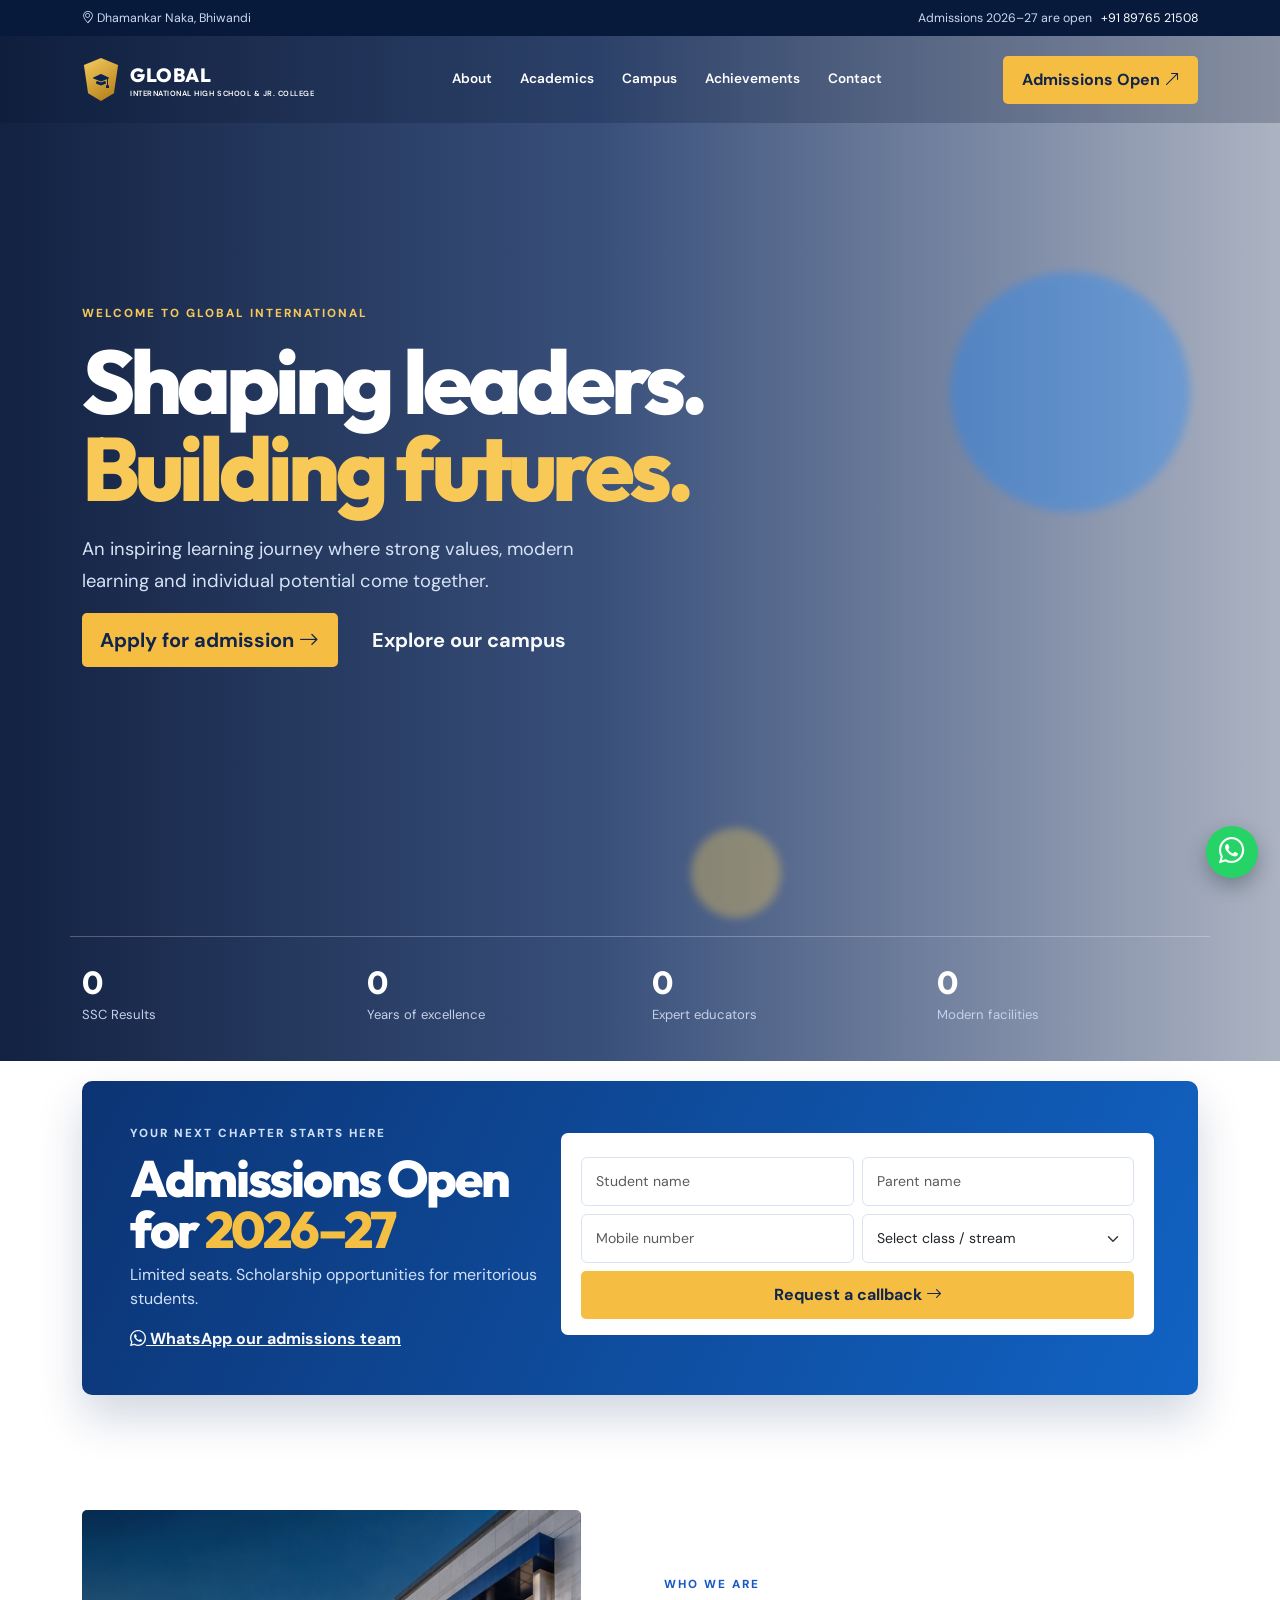
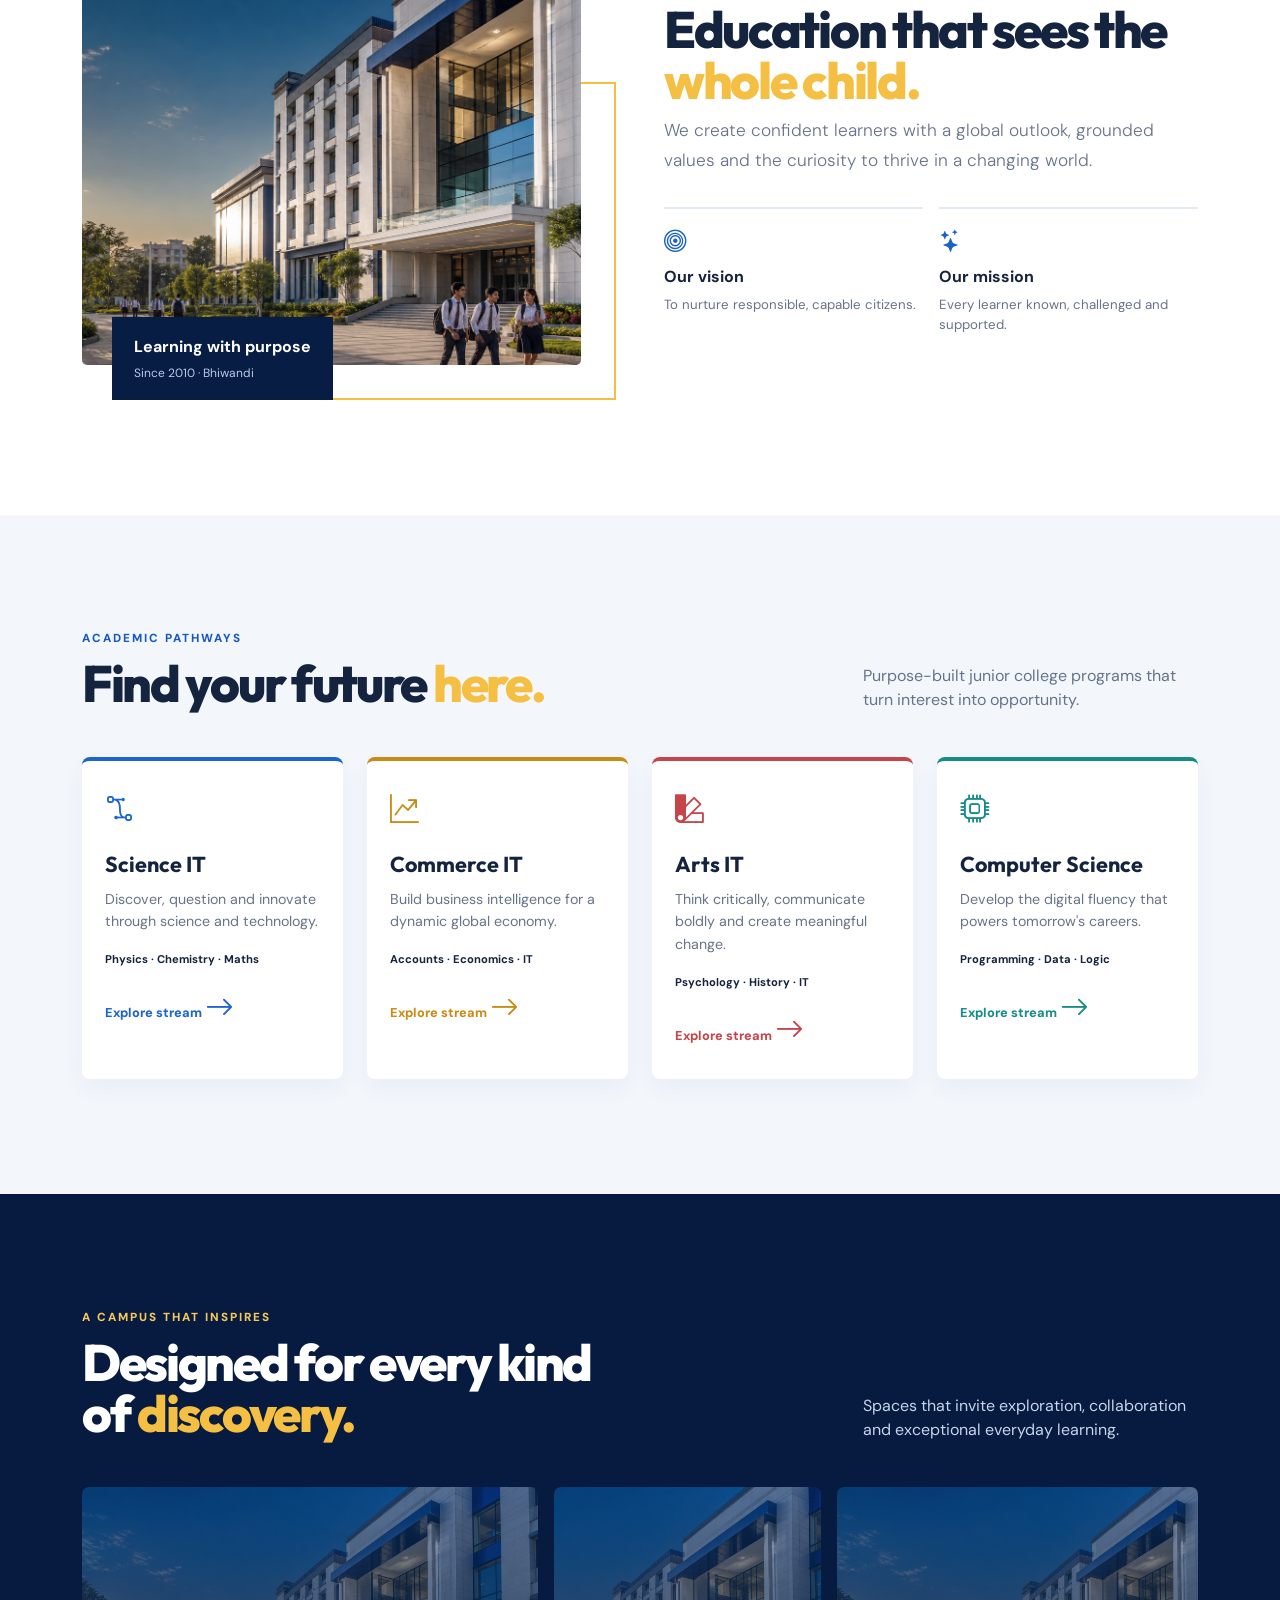
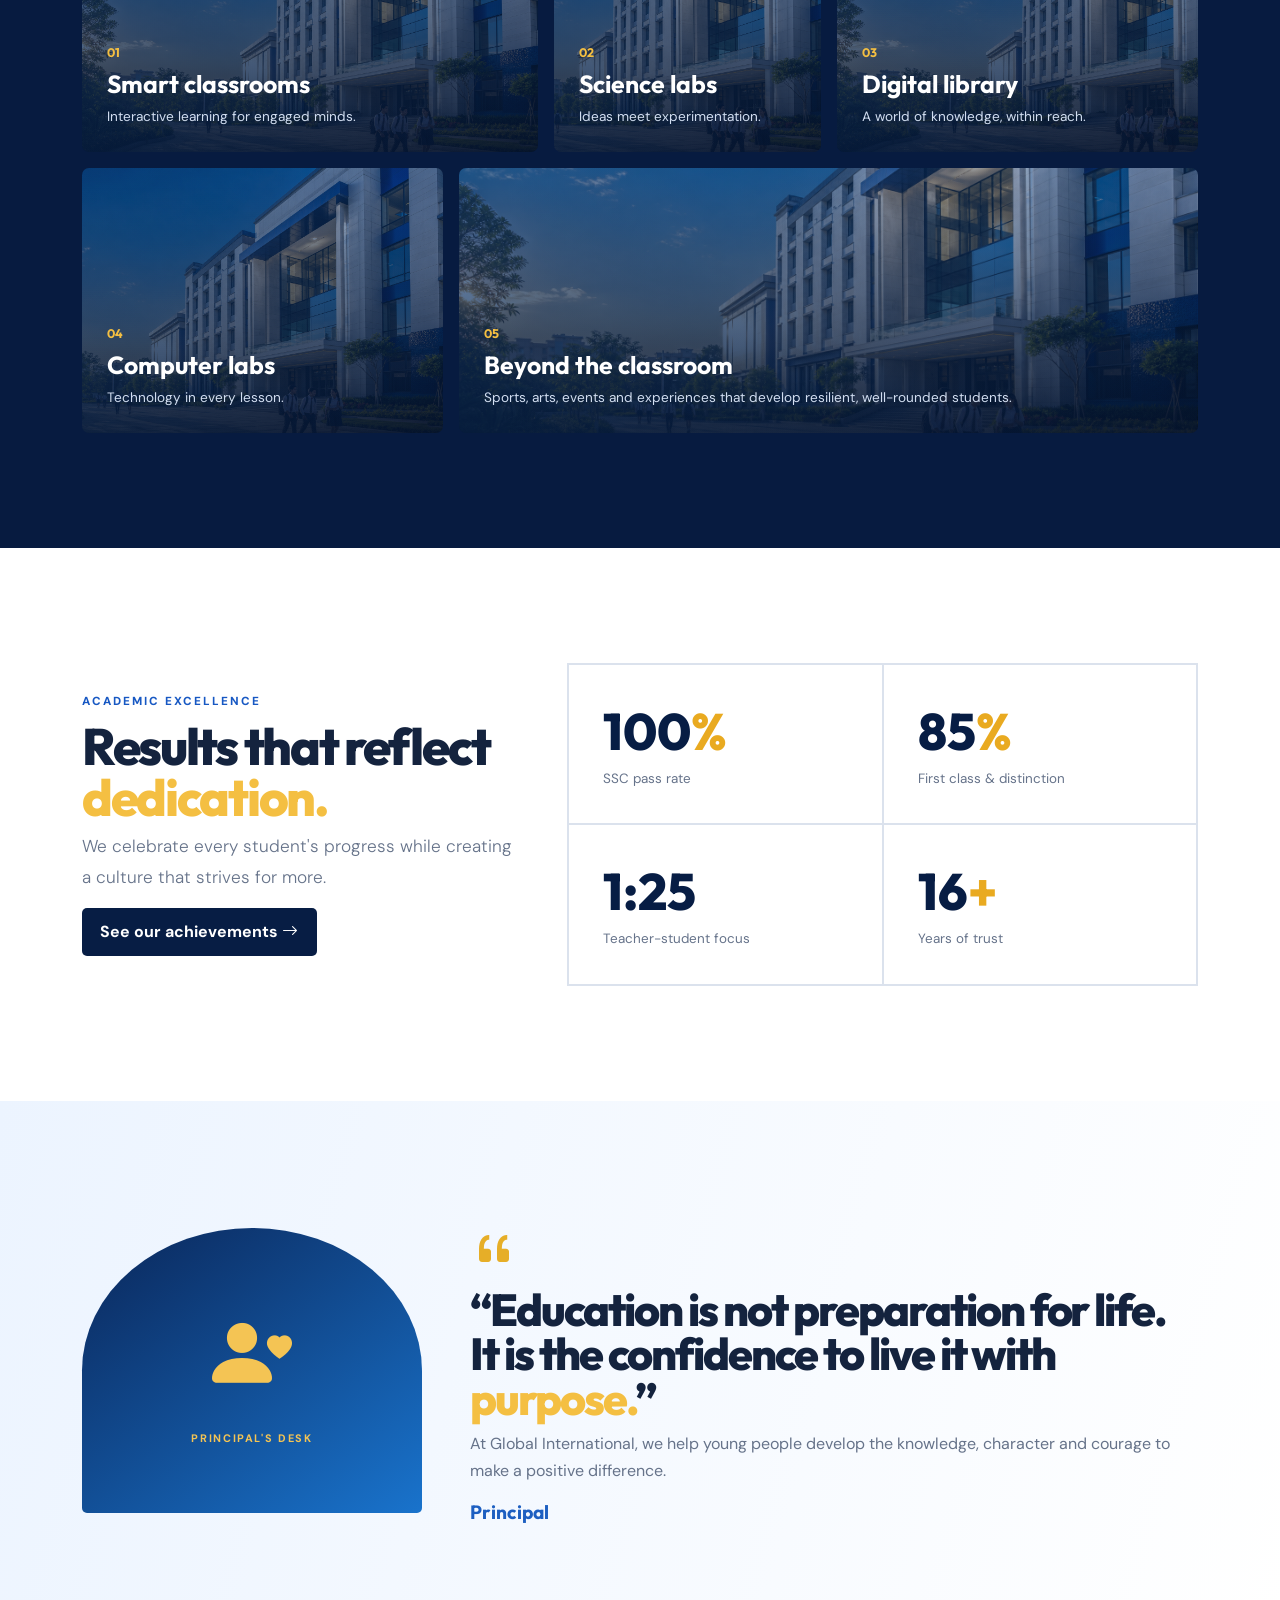
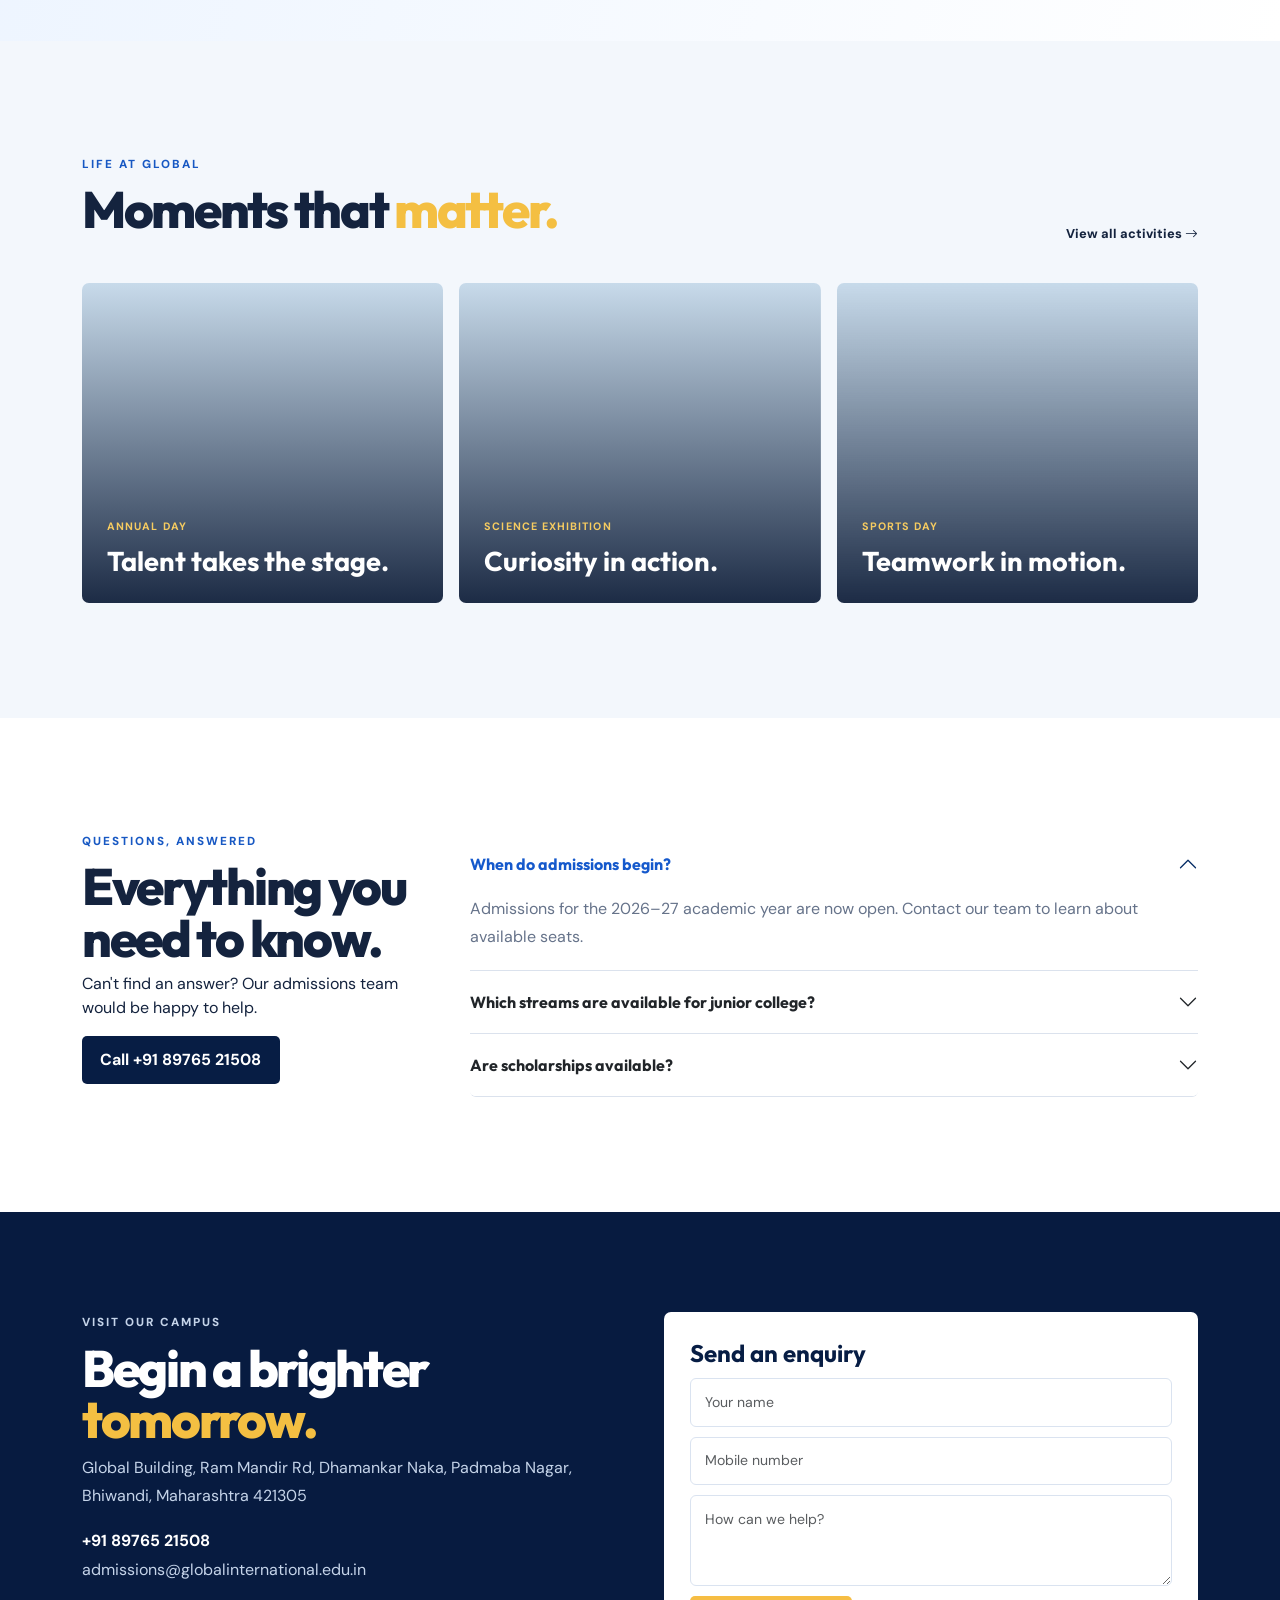
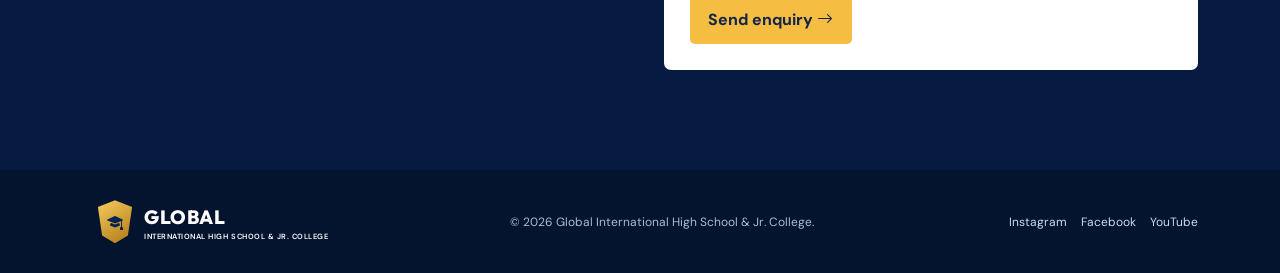
==== commit 62a11ae2: "Merge branch 'main' of https://github.com/ARC-Stack-WebStudio/Global-International-School-College in" ====
--- a/index.html
+++ b/index.html
@@ -1,19 +1,28 @@
 <!doctype html>
 <html lang="en">
+
 <head>
-  <meta charset="utf-8"><meta name="viewport" content="width=device-width,initial-scale=1">
+  <meta charset="utf-8">
+  <meta name="viewport" content="width=device-width,initial-scale=1">
   <title>Global International High School & Jr. College | Bhiwandi</title>
   <meta name="description" content="Future-ready education from school to junior college in Bhiwandi.">
-  <meta property="og:title" content="Global International High School & Jr. College"><meta property="og:description" content="Shaping leaders. Building futures.">
-  <link rel="preconnect" href="https://fonts.googleapis.com"><link rel="preconnect" href="https://fonts.gstatic.com" crossorigin>
-  <link href="https://fonts.googleapis.com/css2?family=DM+Sans:wght@400;500;600;700&family=Outfit:wght@500;600;700;800&display=swap" rel="stylesheet">
-  <link href="https://cdn.jsdelivr.net/npm/bootstrap@5.3.3/dist/css/bootstrap.min.css" rel="stylesheet"><link href="https://cdn.jsdelivr.net/npm/bootstrap-icons@1.11.3/font/bootstrap-icons.min.css" rel="stylesheet"><link href="style.css" rel="stylesheet">
+  <meta property="og:title" content="Global International High School & Jr. College">
+  <meta property="og:description" content="Shaping leaders. Building futures.">
+  <link rel="preconnect" href="https://fonts.googleapis.com">
+  <link rel="preconnect" href="https://fonts.gstatic.com" crossorigin>
+  <link
+    href="https://fonts.googleapis.com/css2?family=DM+Sans:wght@400;500;600;700&family=Outfit:wght@500;600;700;800&display=swap"
+    rel="stylesheet">
+  <link href="https://cdn.jsdelivr.net/npm/bootstrap@5.3.3/dist/css/bootstrap.min.css" rel="stylesheet">
+  <link href="https://cdn.jsdelivr.net/npm/bootstrap-icons@1.11.3/font/bootstrap-icons.min.css" rel="stylesheet">
+  <link href="style.css" rel="stylesheet">
 </head>
+
 <body>
 <div class="topbar d-none d-lg-block"><div class="container d-flex justify-content-between"><span><i class="bi bi-geo-alt"></i> Dhamankar Naka, Bhiwandi</span><span>Admissions 2026–27 are open &nbsp; <a href="tel:8976521508">+91 89765 21508</a></span></div></div>
 <nav class="navbar navbar-expand-lg fixed-top"><div class="container"><a class="navbar-brand" href="#home"><span class="crest"><i class="bi bi-mortarboard-fill"></i></span><span>GLOBAL <small>INTERNATIONAL HIGH SCHOOL & JR. COLLEGE</small></span></a><button class="navbar-toggler" data-bs-toggle="collapse" data-bs-target="#nav"><i class="bi bi-list"></i></button><div class="collapse navbar-collapse" id="nav"><ul class="navbar-nav mx-auto"><li class="nav-item"><a class="nav-link" href="#about">About</a></li><li class="nav-item"><a class="nav-link" href="#academics">Academics</a></li><li class="nav-item"><a class="nav-link" href="#campus">Campus</a></li><li class="nav-item"><a class="nav-link" href="#achievements">Achievements</a></li><li class="nav-item"><a class="nav-link" href="#contact">Contact</a></li></ul><a class="btn btn-gold" href="#admissions">Admissions Open <i class="bi bi-arrow-up-right"></i></a></div></div></nav>
 <main>
-<section id="home" class="hero carousel slide" data-bs-ride="carousel" data-bs-interval="5000" data-bs-pause="hover" data-bs-touch="true" data-bs-keyboard="true" aria-label="Global International High School highlights"><div class="carousel-indicators"><button type="button" data-bs-target="#home" data-bs-slide-to="0" class="active" aria-current="true" aria-label="Show Shaping leaders slide"></button><button type="button" data-bs-target="#home" data-bs-slide-to="1" aria-label="Show Learning Today slide"></button></div><div class="carousel-inner"><div class="carousel-item active"><div class="hero-slide hero-slide-campus"><div class="hero-shade"></div><div class="orb one"></div><div class="orb two"></div><div class="container position-relative"><div class="row min-vh-100 align-items-center"><div class="col-lg-8 col-md-10"><p class="eyebrow text-gold">WELCOME TO GLOBAL INTERNATIONAL</p><h1>Shaping leaders.<br><em>Building futures.</em></h1><p class="hero-copy">An inspiring learning journey where strong values, modern learning and individual potential come together.</p><div class="d-flex gap-3 flex-wrap"><a class="btn btn-gold btn-lg" href="#admissions">Apply for admission <i class="bi bi-arrow-right"></i></a><a class="btn btn-outline-light btn-lg" href="#campus">Explore our campus</a></div></div></div><div class="row hero-stats"><div class="col-6 col-lg-3"><b data-count="100" data-suffix="%">0</b><span>SSC Results</span></div><div class="col-6 col-lg-3"><b data-count="16" data-suffix="+">0</b><span>Years of excellence</span></div><div class="col-6 col-lg-3"><b data-count="40" data-suffix="+">0</b><span>Expert educators</span></div><div class="col-6 col-lg-3"><b data-count="12" data-suffix="+">0</b><span>Modern facilities</span></div></div></div></div></div><div class="carousel-item"><div class="hero-slide hero-slide-learning"><img class="hero-slide-image" src="assets/global-smart-classroom-bhiwandi.webp" loading="lazy" alt="Students learning in a modern Global International classroom"><div class="hero-shade"></div><div class="orb one"></div><div class="orb two"></div><div class="container position-relative"><div class="row min-vh-100 align-items-center"><div class="col-lg-8 col-md-10"><p class="eyebrow text-gold">GLOBAL INTERNATIONAL HIGH SCHOOL &amp; JR. COLLEGE</p><h1>Learning Today.<br><em>Leading Tomorrow.</em></h1><p class="hero-copy">A future-ready campus where innovation, discipline, values, and academic excellence come together.</p><div class="d-flex gap-3 flex-wrap"><a class="btn btn-gold btn-lg" href="#campus">Explore Campus <i class="bi bi-arrow-right"></i></a><a class="btn btn-outline-light btn-lg" href="#admissions">Apply for Admission</a></div></div></div><div class="row hero-stats"><div class="col-6 col-lg-3"><b>100%</b><span>SSC Results</span></div><div class="col-6 col-lg-3"><b>16+</b><span>Years of excellence</span></div><div class="col-6 col-lg-3"><b>40+</b><span>Expert educators</span></div><div class="col-6 col-lg-3"><b>12+</b><span>Modern facilities</span></div></div></div></div></div></div><button class="carousel-control-prev" type="button" data-bs-target="#home" data-bs-slide="prev" aria-label="Previous hero slide"><span class="carousel-control-prev-icon" aria-hidden="true"></span></button><button class="carousel-control-next" type="button" data-bs-target="#home" data-bs-slide="next" aria-label="Next hero slide"><span class="carousel-control-next-icon" aria-hidden="true"></span></button></section>
+<section id="home" class="hero"><div class="hero-shade"></div><div class="orb one"></div><div class="orb two"></div><div class="container position-relative"><div class="row min-vh-100 align-items-center"><div class="col-lg-8 col-md-10"><p class="eyebrow text-gold">WELCOME TO GLOBAL INTERNATIONAL</p><h1>Shaping leaders.<br><em>Building futures.</em></h1><p class="hero-copy">An inspiring learning journey where strong values, modern learning and individual potential come together.</p><div class="d-flex gap-3 flex-wrap"><a class="btn btn-gold btn-lg" href="#admissions">Apply for admission <i class="bi bi-arrow-right"></i></a><a class="btn btn-outline-light btn-lg" href="#campus">Explore our campus</a></div></div></div><div class="row hero-stats"><div class="col-6 col-lg-3"><b data-count="100" data-suffix="%">0</b><span>SSC Results</span></div><div class="col-6 col-lg-3"><b data-count="16" data-suffix="+">0</b><span>Years of excellence</span></div><div class="col-6 col-lg-3"><b data-count="40" data-suffix="+">0</b><span>Expert educators</span></div><div class="col-6 col-lg-3"><b data-count="12" data-suffix="+">0</b><span>Modern facilities</span></div></div></div></section>
 <section id="admissions" class="admit-wrap"><div class="container"><div class="admit-panel"><div class="row align-items-center g-4"><div class="col-lg-5"><p class="eyebrow text-gold">YOUR NEXT CHAPTER STARTS HERE</p><h2>Admissions Open<br>for <span>2026–27</span></h2><p>Limited seats. Scholarship opportunities for meritorious students.</p><a class="link-light" href="https://wa.me/918976521508"><i class="bi bi-whatsapp"></i> WhatsApp our admissions team</a></div><div class="col-lg-7"><form class="row g-2 form-card"><div class="col-md-6"><input class="form-control" placeholder="Student name" required></div><div class="col-md-6"><input class="form-control" placeholder="Parent name" required></div><div class="col-md-6"><input class="form-control" type="tel" placeholder="Mobile number" required></div><div class="col-md-6"><select class="form-select"><option>Select class / stream</option><option>School</option><option>Science IT</option><option>Commerce IT</option><option>Arts IT</option></select></div><div class="col-12"><button class="btn btn-gold w-100">Request a callback <i class="bi bi-arrow-right"></i></button></div></form></div></div></div></div></section>
 <section id="about" class="section"><div class="container"><div class="row align-items-center g-5"><div class="col-lg-6"><div class="campus-art"><img src="assets/campus-hero.png" alt="Modern school campus"><div class="art-note"><b>Learning with purpose</b><span>Since 2010 · Bhiwandi</span></div></div></div><div class="col-lg-6"><p class="eyebrow">WHO WE ARE</p><h2>Education that sees the <span>whole child.</span></h2><p class="lead">We create confident learners with a global outlook, grounded values and the curiosity to thrive in a changing world.</p><div class="row g-3 mt-2"><div class="col-sm-6"><div class="mini"><i class="bi bi-bullseye"></i><b>Our vision</b><p>To nurture responsible, capable citizens.</p></div></div><div class="col-sm-6"><div class="mini"><i class="bi bi-stars"></i><b>Our mission</b><p>Every learner known, challenged and supported.</p></div></div></div></div></div></div></section>
 <section id="academics" class="section tint"><div class="container"><div class="section-head"><div><p class="eyebrow">ACADEMIC PATHWAYS</p><h2>Find your future <span>here.</span></h2></div><p>Purpose-built junior college programs that turn interest into opportunity.</p></div><div class="row g-4"><div class="col-lg-3 col-md-6"><article class="stream blue"><i class="bi bi-bezier2"></i><h3>Science IT</h3><p>Discover, question and innovate through science and technology.</p><small>Physics · Chemistry · Maths</small><a href="#contact">Explore stream <i class="bi bi-arrow-right"></i></a></article></div><div class="col-lg-3 col-md-6"><article class="stream gold"><i class="bi bi-graph-up-arrow"></i><h3>Commerce IT</h3><p>Build business intelligence for a dynamic global economy.</p><small>Accounts · Economics · IT</small><a href="#contact">Explore stream <i class="bi bi-arrow-right"></i></a></article></div><div class="col-lg-3 col-md-6"><article class="stream red"><i class="bi bi-palette2"></i><h3>Arts IT</h3><p>Think critically, communicate boldly and create meaningful change.</p><small>Psychology · History · IT</small><a href="#contact">Explore stream <i class="bi bi-arrow-right"></i></a></article></div><div class="col-lg-3 col-md-6"><article class="stream teal"><i class="bi bi-cpu"></i><h3>Computer Science</h3><p>Develop the digital fluency that powers tomorrow's careers.</p><small>Programming · Data · Logic</small><a href="#contact">Explore stream <i class="bi bi-arrow-right"></i></a></article></div></div></div></section>
--- a/style.css
+++ b/style.css
@@ -1,5 +1,817 @@
-:root{--navy:#071d44;--blue:#1559cc;--gold:#f6bd43;--ink:#14233e;--muted:#66738a;--line:#dbe2ed;--pale:#f3f7fc}*{box-sizing:border-box}html{scroll-behavior:smooth}body{font-family:'DM Sans',sans-serif;color:var(--ink);overflow-x:hidden}.topbar{height:36px;background:#071a3c;color:#cbd8ef;font-size:.77rem;padding:.55rem 0}.topbar a{color:white;text-decoration:none}.navbar{top:36px;padding:17px 0;transition:.3s;background:rgba(5,19,47,.22)}.navbar.scrolled{top:0;background:rgba(255,255,255,.97);box-shadow:0 6px 28px #061b4314}.navbar-brand{display:flex;align-items:center;gap:10px;font-family:Outfit;font-size:1.2rem;font-weight:800;color:white!important;letter-spacing:.03em}.navbar-brand small{display:block;font:600 .47rem 'DM Sans';letter-spacing:.07em}.crest{display:grid;place-items:center;width:38px;height:43px;clip-path:polygon(50% 0,95% 16%,84% 82%,50% 100%,16% 82%,5% 16%);background:linear-gradient(145deg,#f7ce62,#ad7711);font-size:1rem;color:#092253}.navbar.scrolled .navbar-brand,.navbar.scrolled .nav-link{color:var(--navy)!important}.nav-link{color:#fff!important;font-size:.85rem;font-weight:600;padding:8px 14px!important}.navbar-toggler{border:0;color:white;font-size:1.7rem}.navbar.scrolled .navbar-toggler{color:var(--navy)}.btn{font-weight:700;border-radius:5px;padding:.75rem 1.15rem;border:0}.btn-gold{background:var(--gold);color:#10254b}.btn-gold:hover{background:#ffd469;transform:translateY(-2px)}.btn-navy{background:var(--navy);color:white}.btn-navy:hover{background:var(--blue);color:white}.hero{position:relative;color:white;background:url('assets/campus-hero.png') center/cover;min-height:790px}.hero-shade{position:absolute;inset:0;background:linear-gradient(90deg,#061638f2 0%,#07245acc 47%,#061a4855 100%)}.hero h1{font:800 clamp(3.2rem,7vw,6.6rem)/.98 Outfit;margin:14px 0 22px;letter-spacing:-.055em}.hero h1 em{color:#f9c958;font-style:normal}.hero-copy{font-size:1.15rem;line-height:1.7;max-width:560px;color:#d7e3f7}.eyebrow{font-size:.73rem;letter-spacing:.17em;font-weight:800;color:#1758c3;margin-bottom:.65rem}.text-gold{color:#f7c958}.hero-stats{border-top:1px solid #ffffff42;padding-top:25px;padding-bottom:35px}.hero-stats b{font:700 2rem Outfit;display:block;color:#fff}.hero-stats span{color:#c5d1e9;font-size:.82rem}.orb{position:absolute;border-radius:50%;filter:blur(4px);opacity:.35;background:#1686ff;animation:float 7s ease-in-out infinite}.orb.one{width:240px;height:240px;right:7%;top:23%}.orb.two{width:90px;height:90px;right:39%;bottom:14%;background:#facd54;animation-delay:-3s}@keyframes float{50%{transform:translateY(-25px)}}.admit-wrap{margin-top:-45px;position:relative;z-index:2}.admit-panel{background:linear-gradient(115deg,#0c3474,#1163c4);color:white;padding:44px 48px;border-radius:10px;box-shadow:0 22px 45px #08265a30}.admit-panel h2,.section h2,.contact h2{font:800 clamp(2.2rem,4vw,4rem)/1 Outfit;letter-spacing:-.045em}.admit-panel h2 span,.section h2 span,.contact h2 span{color:#f4bf42}.admit-panel p{color:#d1e0f9}.link-light{color:white;font-weight:700}.form-card{background:white;border-radius:7px;padding:16px}.form-control,.form-select{padding:.8rem .9rem;border:1px solid #dae3f0;font-size:.88rem}.section{padding:115px 0}.tint{background:var(--pale)}.campus-art{position:relative;padding:0 35px 35px 0}.campus-art img{width:100%;height:455px;object-fit:cover;border-radius:5px;filter:saturate(.85)}.campus-art:after{content:'';position:absolute;width:58%;height:65%;bottom:0;right:0;border:2px solid var(--gold);z-index:-1}.art-note{position:absolute;bottom:0;left:30px;background:var(--navy);color:white;padding:18px 22px;min-width:210px}.art-note b,.art-note span{display:block}.art-note span{font-size:.75rem;color:#b9cae7;margin-top:5px}.lead{font-size:1.08rem;color:var(--muted);line-height:1.75}.mini{border-top:2px solid #e1e9f4;padding-top:16px}.mini i{color:#1960c8;font-size:1.4rem}.mini b{display:block;margin:6px 0}.mini p{font-size:.83rem;color:var(--muted);margin:0}.section-head{display:flex;align-items:end;justify-content:space-between;margin-bottom:40px}.section-head>p{max-width:335px;color:var(--muted);margin-bottom:5px}.stream{height:100%;padding:27px 23px;background:white;border-radius:8px;border-top:4px solid var(--accent);box-shadow:0 10px 23px #0a30620c;transition:.3s}.stream:hover{transform:translateY(-9px);box-shadow:0 20px 35px #0a306224}.stream i{font-size:1.8rem;color:var(--accent)}.stream h3{font:700 1.35rem Outfit;margin:18px 0 10px}.stream p{color:var(--muted);font-size:.89rem;line-height:1.6}.stream small{display:block;color:var(--ink);font-weight:700;font-size:.7rem;margin:18px 0}.stream a,.text-link{color:var(--accent);font-weight:800;font-size:.8rem;text-decoration:none}.blue{--accent:#1c65ce}.gold{--accent:#c88b14}.red{--accent:#c5454b}.teal{--accent:#168c89}.dark{background:#071b40;color:white}.dark .section-head>p{color:#c7d4e8}.facilities .col-lg-5,.facilities .col-lg-3,.facilities .col-lg-4{min-height:265px}.facility{height:100%;min-height:265px;border-radius:7px;padding:25px;display:flex;flex-direction:column;justify-content:end;position:relative;overflow:hidden;background:linear-gradient(0deg,#04142fe8,#0a3e7f60),url('assets/campus-hero.png') center/cover;transition:.35s}.facility:hover{transform:scale(1.015)}.facility:before{content:'';position:absolute;inset:0;background:linear-gradient(135deg,#1a6fd022,transparent)}.facility>*{position:relative}.facility span{font:700 .78rem Outfit;color:#f4bf42}.facility h3{font:700 1.55rem Outfit;margin:8px 0}.facility p{margin:0;color:#d2def1;font-size:.85rem}.f2{background-position:70% 25%}.f3{background-position:15% 60%}.f4{background-position:90% 70%}.f5{min-height:210px;background-position:center 80%}.achievement-grid{display:grid;grid-template-columns:1fr 1fr;border:1px solid var(--line)}.achievement-grid div{padding:34px;border:1px solid var(--line)}.achievement-grid b{font:800 clamp(2.2rem,4vw,3.8rem) Outfit;color:var(--navy)}.achievement-grid b span{color:#e9aa20}.achievement-grid p{margin:6px 0 0;color:var(--muted);font-size:.84rem}.message{background:linear-gradient(105deg,#ecf4ff,#fff)}.principal{height:285px;background:linear-gradient(145deg,#0a2659,#1973cc);display:flex;flex-direction:column;align-items:center;justify-content:center;color:#f4c454;border-radius:50% 50% 5px 5px}.principal i{font-size:5rem}.principal span{font-size:.68rem;font-weight:bold;letter-spacing:.15em;margin-top:14px}.quote{font-size:3rem;color:#e6ae28}.message h2{font-size:clamp(1.9rem,3.5vw,3rem)}.message p{color:var(--muted);line-height:1.7}.signature{font:700 1.2rem Outfit;color:#1d5fc1}.event{min-height:320px;border-radius:7px;padding:25px;display:flex;flex-direction:column;justify-content:end;color:white;background:linear-gradient(0deg,#071733e8,#1967a333),url('assets/campus-hero.png') center/cover;transition:.3s}.event:hover{transform:translateY(-6px)}.event span{font-size:.67rem;font-weight:bold;letter-spacing:.1em;color:#f7cc60}.event h3{font:700 1.7rem Outfit;margin:10px 0 0}.e2{background-position:20%}.e3{background-position:80%}.accordion-item{border:0;border-bottom:1px solid var(--line)}.accordion-button{font:700 1rem Outfit;padding:21px 0;box-shadow:none!important}.accordion-button:not(.collapsed){background:white;color:var(--blue)}.accordion-body{padding:0 0 20px;color:var(--muted);line-height:1.7}.contact{background:#071b40;color:white;padding:100px 0}.contact p{color:#c5d4e9;line-height:1.8}.contact a{color:white;font-weight:700;text-decoration:none}.contact-form{background:white;border-radius:7px;padding:26px}.contact-form h3{color:var(--navy);font:700 1.5rem Outfit}.contact-form input,.contact-form textarea{margin:10px 0}footer{background:#04142f;color:#a8bbd8;padding:30px 0;font-size:.75rem}footer p{margin:0}footer a{color:#cbd9ef;text-decoration:none;margin-left:14px}.whatsapp{position:fixed;right:22px;bottom:22px;width:52px;height:52px;border-radius:50%;display:grid;place-items:center;background:#25d366;color:white;font-size:1.6rem;z-index:5;box-shadow:0 8px 20px #001b164d}.mobile-enquire{position:fixed;bottom:0;left:0;right:0;z-index:4;background:white;box-shadow:0 -5px 20px #001a3c18;display:flex}.mobile-enquire a{width:50%;padding:14px;text-align:center;text-decoration:none;font-size:.85rem;font-weight:800;color:var(--navy)}.mobile-enquire a+ a{background:var(--gold)}@media(max-width:991px){.navbar{top:0;background:#071b40}.navbar-collapse{background:white;margin-top:14px;padding:12px}.navbar-collapse .nav-link{color:var(--navy)!important}.navbar .btn-gold{display:block}.hero{min-height:720px}.section{padding:75px 0}.admit-panel{padding:30px}.section-head{display:block}.section-head>p{margin-top:12px}.whatsapp{bottom:68px}}@media(max-width:575px){.hero h1{font-size:3.15rem}.hero-copy{font-size:1rem}.admit-wrap{margin-top:-25px}.admit-panel{padding:28px 22px}.section{padding:62px 0}.campus-art{padding:0 18px 18px 0}.campus-art img{height:335px}.hero-stats b{font-size:1.5rem}.hero-stats .col-6:nth-child(n+3){margin-top:18px}.contact{padding:65px 0 85px}.achievement-grid div{padding:23px 18px}}
+:root {
+    --navy: #071d44;
+    --blue: #1559cc;
+    --gold: #f6bd43;
+    --ink: #14233e;
+    --muted: #66738a;
+    --line: #dbe2ed;
+    --pale: #f3f7fc
+}
+
+* {
+    box-sizing: border-box
+}
+
+html {
+    scroll-behavior: smooth
+}
+
+body {
+    font-family: 'DM Sans', sans-serif;
+    color: var(--ink);
+    overflow-x: hidden
+}
+
+.topbar {
+    height: 36px;
+    background: #071a3c;
+    color: #cbd8ef;
+    font-size: .77rem;
+    padding: .55rem 0
+}
+
+.topbar a {
+    color: white;
+    text-decoration: none
+}
+
+.navbar {
+    top: 36px;
+    padding: 17px 0;
+    transition: .3s;
+    background: rgba(5, 19, 47, .22)
+}
+
+.navbar.scrolled {
+    top: 0;
+    background: rgba(255, 255, 255, .97);
+    box-shadow: 0 6px 28px #061b4314
+}
+
+.navbar-brand {
+    display: flex;
+    align-items: center;
+    gap: 10px;
+    font-family: Outfit;
+    font-size: 1.2rem;
+    font-weight: 800;
+    color: white !important;
+    letter-spacing: .03em
+}
+
+.navbar-brand small {
+    display: block;
+    font: 600 .47rem 'DM Sans';
+    letter-spacing: .07em
+}
+
+.crest {
+    display: grid;
+    place-items: center;
+    width: 38px;
+    height: 43px;
+    clip-path: polygon(50% 0, 95% 16%, 84% 82%, 50% 100%, 16% 82%, 5% 16%);
+    background: linear-gradient(145deg, #f7ce62, #ad7711);
+    font-size: 1rem;
+    color: #092253
+}
+
+.navbar.scrolled .navbar-brand,
+.navbar.scrolled .nav-link {
+    color: var(--navy) !important
+}
+
+.nav-link {
+    color: #fff !important;
+    font-size: .85rem;
+    font-weight: 600;
+    padding: 8px 14px !important
+}
+
+.navbar-toggler {
+    border: 0;
+    color: white;
+    font-size: 1.7rem
+}
+
+.navbar.scrolled .navbar-toggler {
+    color: var(--navy)
+}
+
+.btn {
+    font-weight: 700;
+    border-radius: 5px;
+    padding: .75rem 1.15rem;
+    border: 0
+}
+
+.btn-gold {
+    background: var(--gold);
+    color: #10254b
+}
+
+.btn-gold:hover {
+    background: #ffd469;
+    transform: translateY(-2px)
+}
+
+.btn-navy {
+    background: var(--navy);
+    color: white
+}
+
+.btn-navy:hover {
+    background: var(--blue);
+    color: white
+}
+
+.hero {
+    position: relative;
+    color: white;
+    background: url('assets/campus-hero.png') center/cover;
+    min-height: 790px
+}
+
+.hero-shade {
+    position: absolute;
+    inset: 0;
+    background: linear-gradient(90deg, #061638f2 0%, #07245acc 47%, #061a4855 100%)
+}
+
+.hero h1 {
+    font: 800 clamp(3.2rem, 7vw, 6.6rem)/.98 Outfit;
+    margin: 14px 0 22px;
+    letter-spacing: -.055em
+}
+
+.hero h1 em {
+    color: #f9c958;
+    font-style: normal
+}
+
+.hero-copy {
+    font-size: 1.15rem;
+    line-height: 1.7;
+    max-width: 560px;
+    color: #d7e3f7
+}
+
+.eyebrow {
+    font-size: .73rem;
+    letter-spacing: .17em;
+    font-weight: 800;
+    color: #1758c3;
+    margin-bottom: .65rem
+}
+
+.text-gold {
+    color: #f7c958
+}
+
+.hero-stats {
+    border-top: 1px solid #ffffff42;
+    padding-top: 25px;
+    padding-bottom: 35px
+}
+
+.hero-stats b {
+    font: 700 2rem Outfit;
+    display: block;
+    color: #fff
+}
+
+.hero-stats span {
+    color: #c5d1e9;
+    font-size: .82rem
+}
+
+.orb {
+    position: absolute;
+    border-radius: 50%;
+    filter: blur(4px);
+    opacity: .35;
+    background: #1686ff;
+    animation: float 7s ease-in-out infinite
+}
+
+.orb.one {
+    width: 240px;
+    height: 240px;
+    right: 7%;
+    top: 23%
+}
+
+.orb.two {
+    width: 90px;
+    height: 90px;
+    right: 39%;
+    bottom: 14%;
+    background: #facd54;
+    animation-delay: -3s
+}
+
+@keyframes float {
+    50% {
+        transform: translateY(-25px)
+    }
+}
+
+.admit-wrap {
+    margin-top: -45px;
+    position: relative;
+    z-index: 2
+}
+
+.admit-panel {
+    background: linear-gradient(115deg, #0c3474, #1163c4);
+    color: white;
+    padding: 44px 48px;
+    border-radius: 10px;
+    box-shadow: 0 22px 45px #08265a30;
+    margin-top: 65px;
+}
+
+.admit-panel h2,
+.section h2,
+.contact h2 {
+    font: 800 clamp(2.2rem, 4vw, 4rem)/1 Outfit;
+    letter-spacing: -.045em
+}
+
+.admit-panel h2 span,
+.section h2 span,
+.contact h2 span {
+    color: #f4bf42
+}
+
+.admit-panel p {
+    color: #d1e0f9
+}
+
+.link-light {
+    color: white;
+    font-weight: 700
+}
+
+.form-card {
+    background: white;
+    border-radius: 7px;
+    padding: 16px
+}
+
+.form-control,
+.form-select {
+    padding: .8rem .9rem;
+    border: 1px solid #dae3f0;
+    font-size: .88rem
+}
+
+.section {
+    padding: 115px 0
+}
+
+.tint {
+    background: var(--pale)
+}
+
+.campus-art {
+    position: relative;
+    padding: 0 35px 35px 0
+}
+
+.campus-art img {
+    width: 100%;
+    height: 455px;
+    object-fit: cover;
+    border-radius: 5px;
+    filter: saturate(.85)
+}
+
+.campus-art:after {
+    content: '';
+    position: absolute;
+    width: 58%;
+    height: 65%;
+    bottom: 0;
+    right: 0;
+    border: 2px solid var(--gold);
+    z-index: -1
+}
+
+.art-note {
+    position: absolute;
+    bottom: 0;
+    left: 30px;
+    background: var(--navy);
+    color: white;
+    padding: 18px 22px;
+    min-width: 210px
+}
+
+.art-note b,
+.art-note span {
+    display: block
+}
+
+.art-note span {
+    font-size: .75rem;
+    color: #b9cae7;
+    margin-top: 5px
+}
+
+.lead {
+    font-size: 1.08rem;
+    color: var(--muted);
+    line-height: 1.75
+}
+
+.mini {
+    border-top: 2px solid #e1e9f4;
+    padding-top: 16px
+}
+
+.mini i {
+    color: #1960c8;
+    font-size: 1.4rem
+}
+
+.mini b {
+    display: block;
+    margin: 6px 0
+}
+
+.mini p {
+    font-size: .83rem;
+    color: var(--muted);
+    margin: 0
+}
+
+.section-head {
+    display: flex;
+    align-items: end;
+    justify-content: space-between;
+    margin-bottom: 40px
+}
+
+.section-head>p {
+    max-width: 335px;
+    color: var(--muted);
+    margin-bottom: 5px
+}
+
+.stream {
+    height: 100%;
+    padding: 27px 23px;
+    background: white;
+    border-radius: 8px;
+    border-top: 4px solid var(--accent);
+    box-shadow: 0 10px 23px #0a30620c;
+    transition: .3s
+}
+
+.stream:hover {
+    transform: translateY(-9px);
+    box-shadow: 0 20px 35px #0a306224
+}
+
+.stream i {
+    font-size: 1.8rem;
+    color: var(--accent)
+}
+
+.stream h3 {
+    font: 700 1.35rem Outfit;
+    margin: 18px 0 10px
+}
+
+.stream p {
+    color: var(--muted);
+    font-size: .89rem;
+    line-height: 1.6
+}
+
+.stream small {
+    display: block;
+    color: var(--ink);
+    font-weight: 700;
+    font-size: .7rem;
+    margin: 18px 0
+}
+
+.stream a,
+.text-link {
+    color: var(--accent);
+    font-weight: 800;
+    font-size: .8rem;
+    text-decoration: none
+}
+
+.blue {
+    --accent: #1c65ce
+}
+
+.gold {
+    --accent: #c88b14
+}
+
+.red {
+    --accent: #c5454b
+}
+
+.teal {
+    --accent: #168c89
+}
+
+.dark {
+    background: #071b40;
+    color: white
+}
+
+.dark .section-head>p {
+    color: #c7d4e8
+}
+
+.facilities .col-lg-5,
+.facilities .col-lg-3,
+.facilities .col-lg-4 {
+    min-height: 265px
+}
+
+.facility {
+    height: 100%;
+    min-height: 265px;
+    border-radius: 7px;
+    padding: 25px;
+    display: flex;
+    flex-direction: column;
+    justify-content: end;
+    position: relative;
+    overflow: hidden;
+    background: linear-gradient(0deg, #04142fe8, #0a3e7f60), url('assets/campus-hero.png') center/cover;
+    transition: .35s
+}
+
+.facility:hover {
+    transform: scale(1.015)
+}
+
+.facility:before {
+    content: '';
+    position: absolute;
+    inset: 0;
+    background: linear-gradient(135deg, #1a6fd022, transparent)
+}
+
+.facility>* {
+    position: relative
+}
+
+.facility span {
+    font: 700 .78rem Outfit;
+    color: #f4bf42
+}
+
+.facility h3 {
+    font: 700 1.55rem Outfit;
+    margin: 8px 0
+}
+
+.facility p {
+    margin: 0;
+    color: #d2def1;
+    font-size: .85rem
+}
+
+.f2 {
+    background-position: 70% 25%
+}
+
+.f3 {
+    background-position: 15% 60%
+}
+
+.f4 {
+    background-position: 90% 70%
+}
+
+.f5 {
+    min-height: 210px;
+    background-position: center 80%
+}
+
+.achievement-grid {
+    display: grid;
+    grid-template-columns: 1fr 1fr;
+    border: 1px solid var(--line)
+}
+
+.achievement-grid div {
+    padding: 34px;
+    border: 1px solid var(--line)
+}
+
+.achievement-grid b {
+    font: 800 clamp(2.2rem, 4vw, 3.8rem) Outfit;
+    color: var(--navy)
+}
+
+.achievement-grid b span {
+    color: #e9aa20
+}
+
+.achievement-grid p {
+    margin: 6px 0 0;
+    color: var(--muted);
+    font-size: .84rem
+}
+
+.message {
+    background: linear-gradient(105deg, #ecf4ff, #fff)
+}
+
+.principal {
+    height: 285px;
+    background: linear-gradient(145deg, #0a2659, #1973cc);
+    display: flex;
+    flex-direction: column;
+    align-items: center;
+    justify-content: center;
+    color: #f4c454;
+    border-radius: 50% 50% 5px 5px
+}
+
+.principal i {
+    font-size: 5rem
+}
+
+.principal span {
+    font-size: .68rem;
+    font-weight: bold;
+    letter-spacing: .15em;
+    margin-top: 14px
+}
+
+.quote {
+    font-size: 3rem;
+    color: #e6ae28
+}
+
+.message h2 {
+    font-size: clamp(1.9rem, 3.5vw, 3rem)
+}
+
+.message p {
+    color: var(--muted);
+    line-height: 1.7
+}
+
+.signature {
+    font: 700 1.2rem Outfit;
+    color: #1d5fc1
+}
+
+.event {
+    min-height: 320px;
+    border-radius: 7px;
+    padding: 25px;
+    display: flex;
+    flex-direction: column;
+    justify-content: end;
+    color: white;
+    background: linear-gradient(0deg, #071733e8, #1967a333), url('assets/campus-hero.png') center/cover;
+    transition: .3s
+}
+
+.event:hover {
+    transform: translateY(-6px)
+}
+
+.event span {
+    font-size: .67rem;
+    font-weight: bold;
+    letter-spacing: .1em;
+    color: #f7cc60
+}
+
+.event h3 {
+    font: 700 1.7rem Outfit;
+    margin: 10px 0 0
+}
+
+.e2 {
+    background-position: 20%
+}
+
+.e3 {
+    background-position: 80%
+}
+
+.accordion-item {
+    border: 0;
+    border-bottom: 1px solid var(--line)
+}
+
+.accordion-button {
+    font: 700 1rem Outfit;
+    padding: 21px 0;
+    box-shadow: none !important
+}
+
+.accordion-button:not(.collapsed) {
+    background: white;
+    color: var(--blue)
+}
+
+.accordion-body {
+    padding: 0 0 20px;
+    color: var(--muted);
+    line-height: 1.7
+}
+
+.contact {
+    background: #071b40;
+    color: white;
+    padding: 100px 0
+}
+
+.contact p {
+    color: #c5d4e9;
+    line-height: 1.8
+}
+
+.contact a {
+    color: white;
+    font-weight: 700;
+    text-decoration: none
+}
+
+.contact-form {
+    background: white;
+    border-radius: 7px;
+    padding: 26px
+}
+
+.contact-form h3 {
+    color: var(--navy);
+    font: 700 1.5rem Outfit
+}
+
+.contact-form input,
+.contact-form textarea {
+    margin: 10px 0
+}
+
+footer {
+    background: #04142f;
+    color: #a8bbd8;
+    padding: 30px 0;
+    font-size: .75rem
+}
+
+footer p {
+    margin: 0
+}
+
+footer a {
+    color: #cbd9ef;
+    text-decoration: none;
+    margin-left: 14px
+}
+
+.whatsapp {
+    position: fixed;
+    right: 22px;
+    bottom: 22px;
+    width: 52px;
+    height: 52px;
+    border-radius: 50%;
+    display: grid;
+    place-items: center;
+    background: #25d366;
+    color: white;
+    font-size: 1.6rem;
+    z-index: 5;
+    box-shadow: 0 8px 20px #001b164d
+}
+
+.mobile-enquire {
+    position: fixed;
+    bottom: 0;
+    left: 0;
+    right: 0;
+    z-index: 4;
+    background: white;
+    box-shadow: 0 -5px 20px #001a3c18;
+    display: flex
+}
+
+.mobile-enquire a {
+    width: 50%;
+    padding: 14px;
+    text-align: center;
+    text-decoration: none;
+    font-size: .85rem;
+    font-weight: 800;
+    color: var(--navy)
+}
+
+.mobile-enquire a+a {
+    background: var(--gold)
+}
+
+@media(max-width:991px) {
+    .navbar {
+        top: 0;
+        background: #071b40
+    }
+
+    .navbar-collapse {
+        background: white;
+        margin-top: 14px;
+        padding: 12px
+    }
+
+    .navbar-collapse .nav-link {
+        color: var(--navy) !important
+    }
+
+    .navbar .btn-gold {
+        display: block
+    }
+
+    .hero {
+        min-height: 720px
+    }
+
+    .section {
+        padding: 75px 0
+    }
+
+    .admit-panel {
+        padding: 30px
+    }
+
+    .section-head {
+        display: block
+    }
+
+    .section-head>p {
+        margin-top: 12px
+    }
+
+    .whatsapp {
+        bottom: 68px
+    }
+}
+
+@media(max-width:575px) {
+    .hero h1 {
+        font-size: 3.15rem
+    }
+
+    .hero-copy {
+        font-size: 1rem
+    }
+
+    .admit-wrap {
+        margin-top: -25px
+    }
+
+    .admit-panel {
+        padding: 28px 22px
+    }
+
+    .section {
+        padding: 62px 0
+    }
+
+    .campus-art {
+        padding: 0 18px 18px 0
+    }
+
+    .campus-art img {
+        height: 335px
+    }
+
+    .hero-stats b {
+        font-size: 1.5rem
+    }
+
+    .hero-stats .col-6:nth-child(n+3) {
+        margin-top: 18px
+    }
+
+    .contact {
+        padding: 65px 0 85px
+    }
+
+    .achievement-grid div {
+        padding: 23px 18px
+    }
+}
+
 /* Purpose-specific campus imagery. Existing overlays, sizing and motion remain unchanged. */
+<<<<<<< HEAD
 .facility.f1,.facility.f2,.facility.f3,.facility.f4,.facility.f5{background-image:linear-gradient(0deg,#04142fe8,#0a3e7f60)}
 .event.e1,.event.e2,.event.e3{background-image:linear-gradient(0deg,#071733e8,#1967a333)}
 .gallery-item.gallery-campus{background-image:linear-gradient(0deg,#061b4190,transparent),url('assets/campus-hero.png')}
@@ -16,3 +828,50 @@
 
 /* Hero carousel: preserves the original hero treatment while adding a second campus story. */
 .hero{background:none}.hero-slide{position:relative;min-height:790px;background:center/cover}.hero-slide-campus{background-image:url('assets/campus-hero.png')}.hero-slide-image{position:absolute;inset:0;width:100%;height:100%;object-fit:cover}.hero .carousel-indicators{z-index:3;margin-bottom:10px;justify-content:flex-end;padding-right:6vw}.hero .carousel-indicators [data-bs-target]{width:9px;height:9px;margin:0 5px;border-radius:50%;background-color:var(--gold)}.hero .carousel-control-prev,.hero .carousel-control-next{z-index:3;width:7%;opacity:.8}.hero .carousel-control-prev:hover,.hero .carousel-control-next:hover{opacity:1}@media(max-width:991px){.hero-slide{min-height:720px}}@media(max-width:575px){.hero .carousel-control-prev,.hero .carousel-control-next{width:13%}.hero .carousel-indicators{justify-content:center;padding-right:0}}
+=======
+.facility.f1,
+.facility.f2,
+.facility.f3,
+.facility.f4,
+.facility.f5 {
+    background-image: linear-gradient(0deg, #04142fe8, #0a3e7f60)
+}
+
+.event.e1,
+.event.e2,
+.event.e3 {
+    background-image: linear-gradient(0deg, #071733e8, #1967a333)
+}
+
+.gallery-item.gallery-campus {
+    background-image: linear-gradient(0deg, #061b4190, transparent), url('assets/campus-hero.png')
+}
+
+.gallery-item.gallery-classroom {
+    background-image: linear-gradient(0deg, #061b4190, transparent), url('assets/global-smart-classroom-bhiwandi.webp')
+}
+
+.gallery-item.gallery-lab {
+    background-image: linear-gradient(0deg, #061b4190, transparent), url('assets/global-science-laboratory.webp')
+}
+
+.gallery-item.gallery-sports {
+    background-image: linear-gradient(0deg, #061b4190, transparent), url('assets/global-sports-day.webp')
+}
+
+.gallery-item.gallery-annual {
+    background-image: linear-gradient(0deg, #061b4190, transparent), url('assets/global-annual-day-event.webp')
+}
+
+.gallery-item.gallery-cultural {
+    background-image: linear-gradient(0deg, #061b4190, transparent), url('assets/global-cultural-activities.webp')
+}
+
+.gallery-item.gallery-exhibition {
+    background-image: linear-gradient(0deg, #061b4190, transparent), url('assets/global-science-exhibition.webp')
+}
+
+.gallery-item.gallery-library {
+    background-image: linear-gradient(0deg, #061b4190, transparent), url('assets/global-digital-library.webp')
+}
+>>>>>>> a9b56324c9e370cf79eb800d91819f7aa8e9e6aa
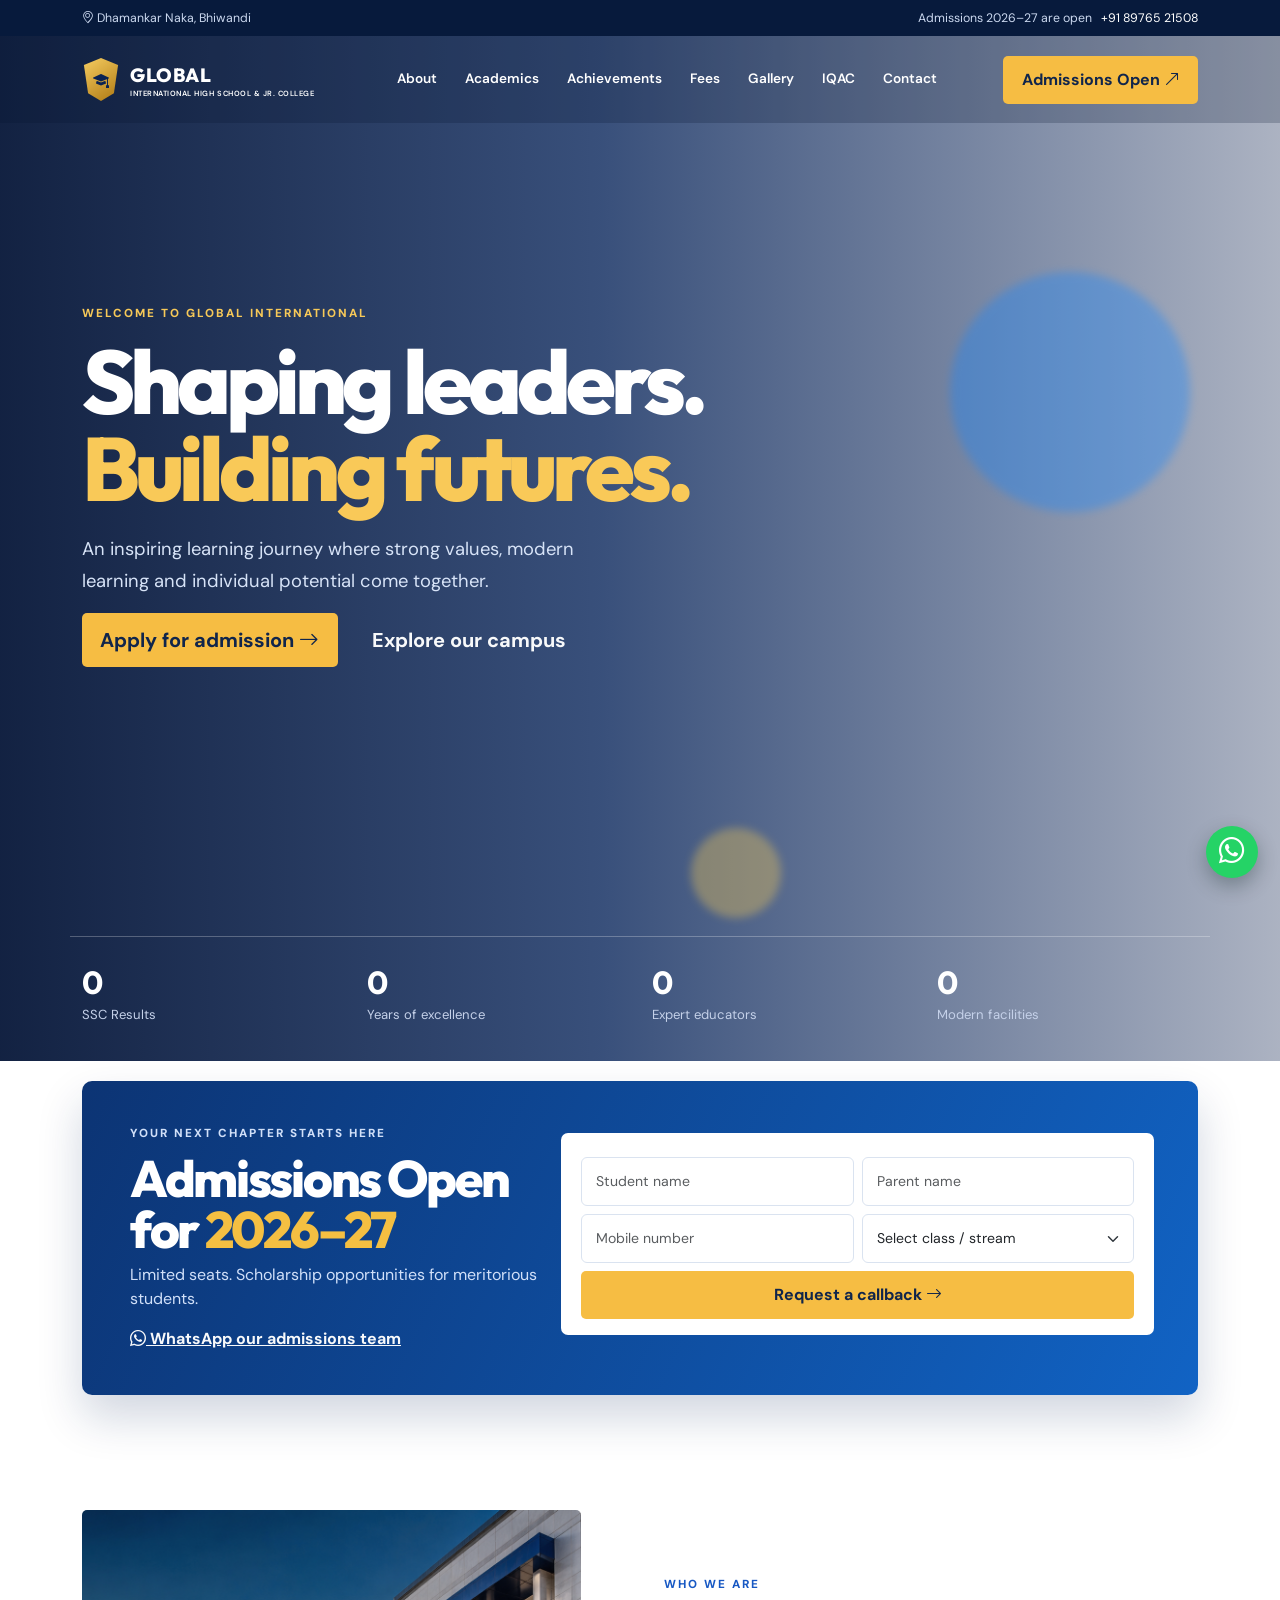
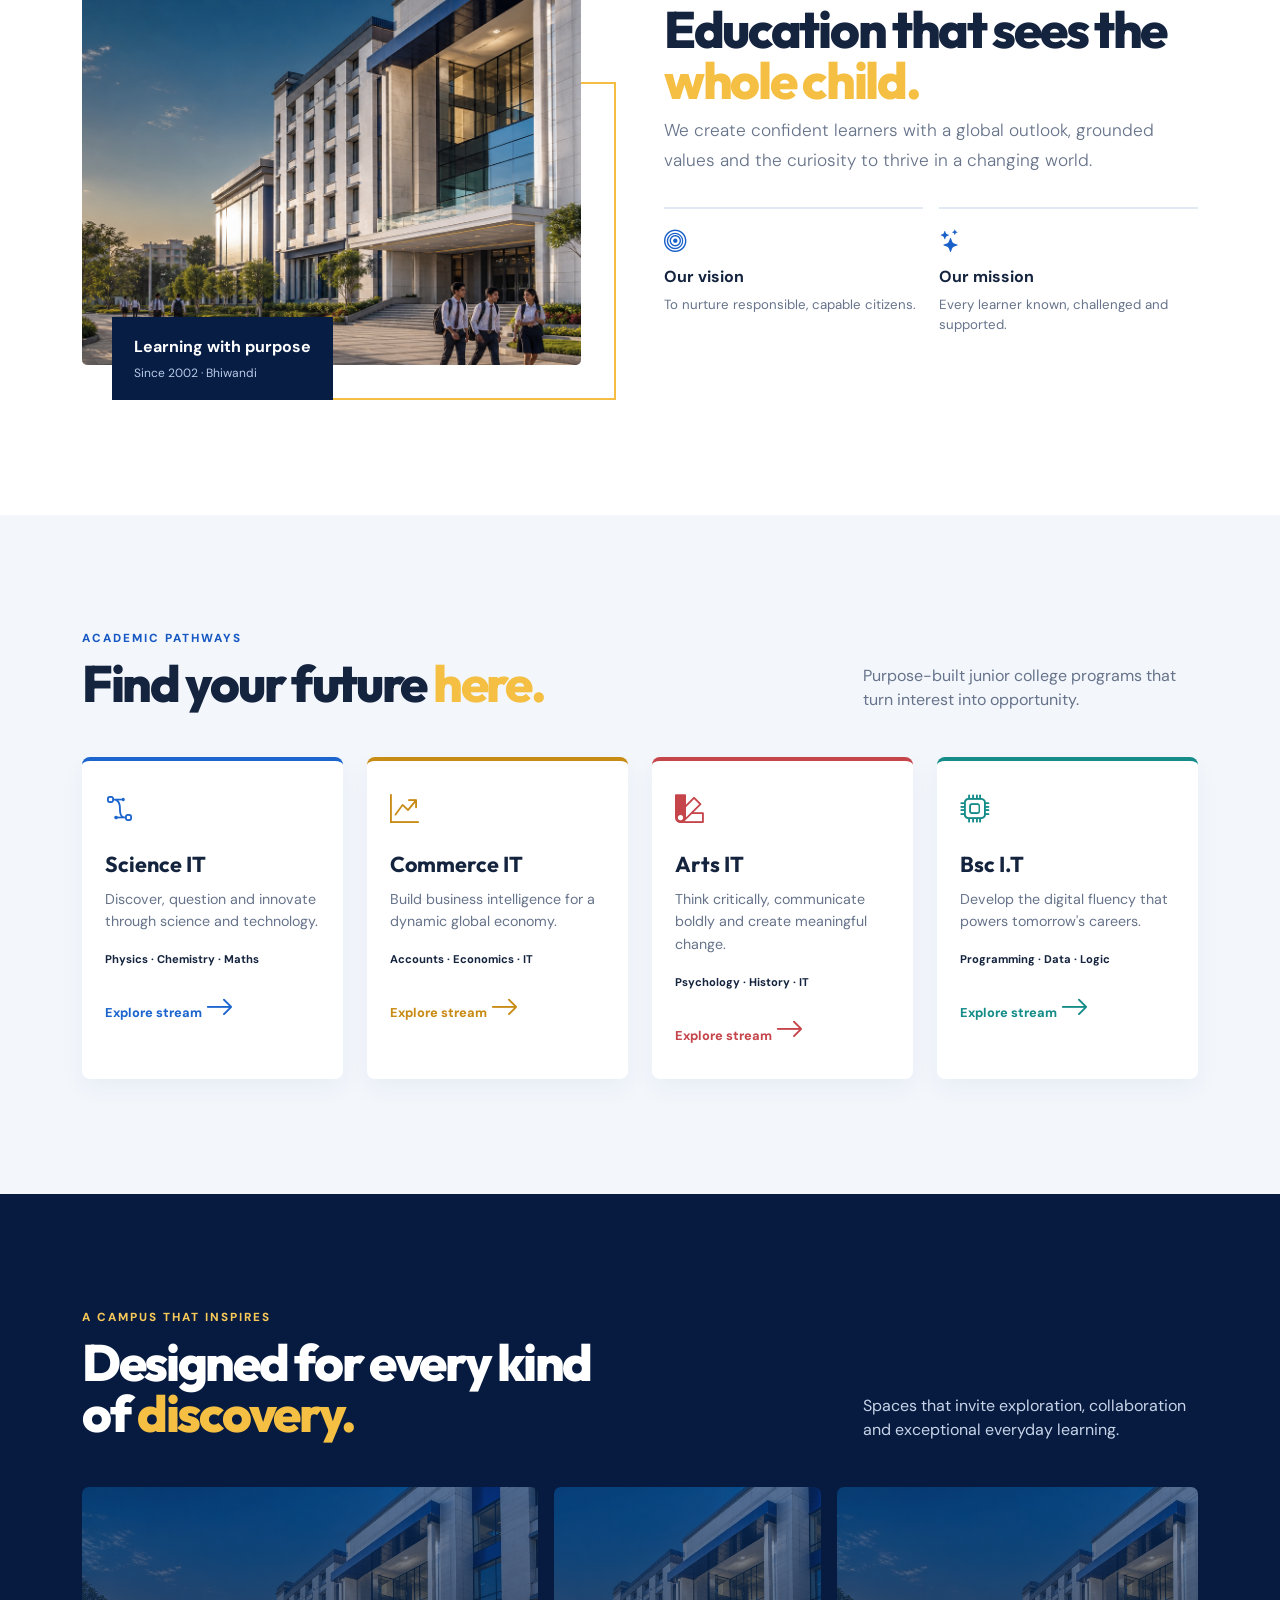
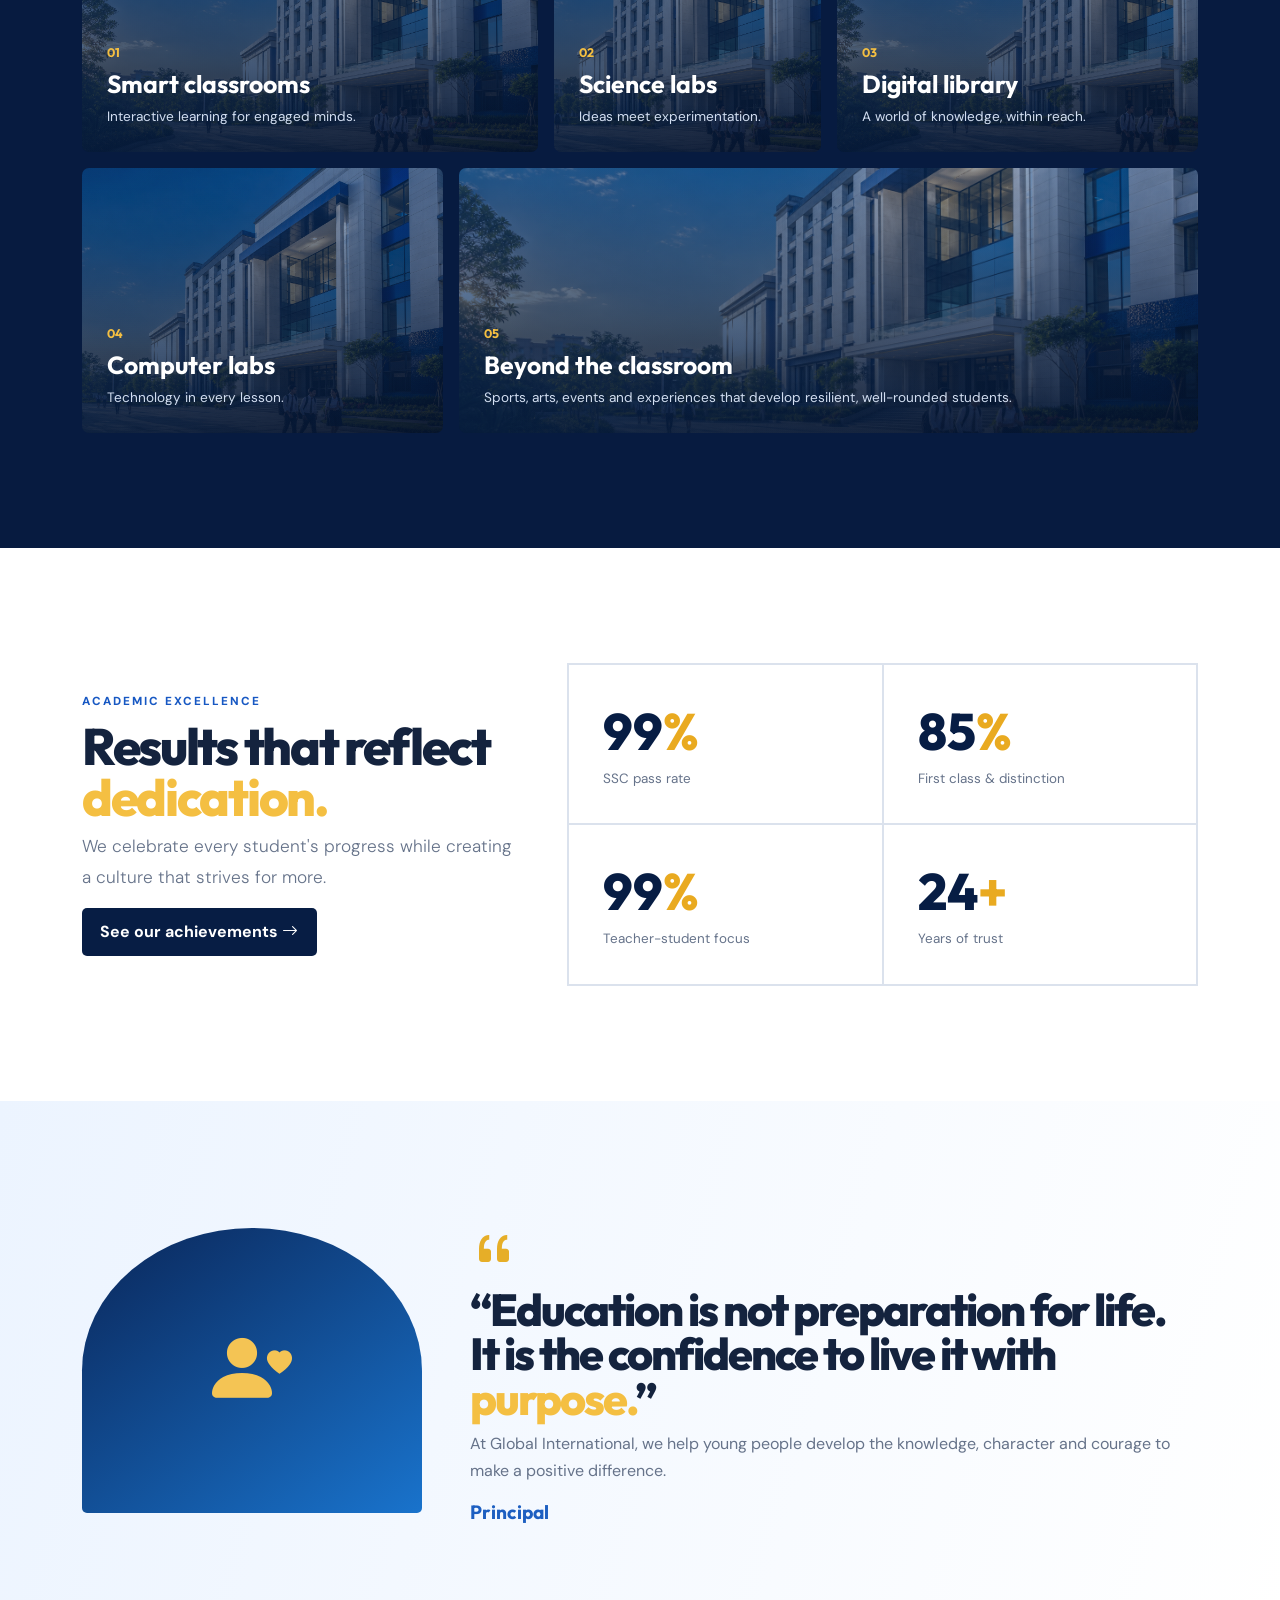
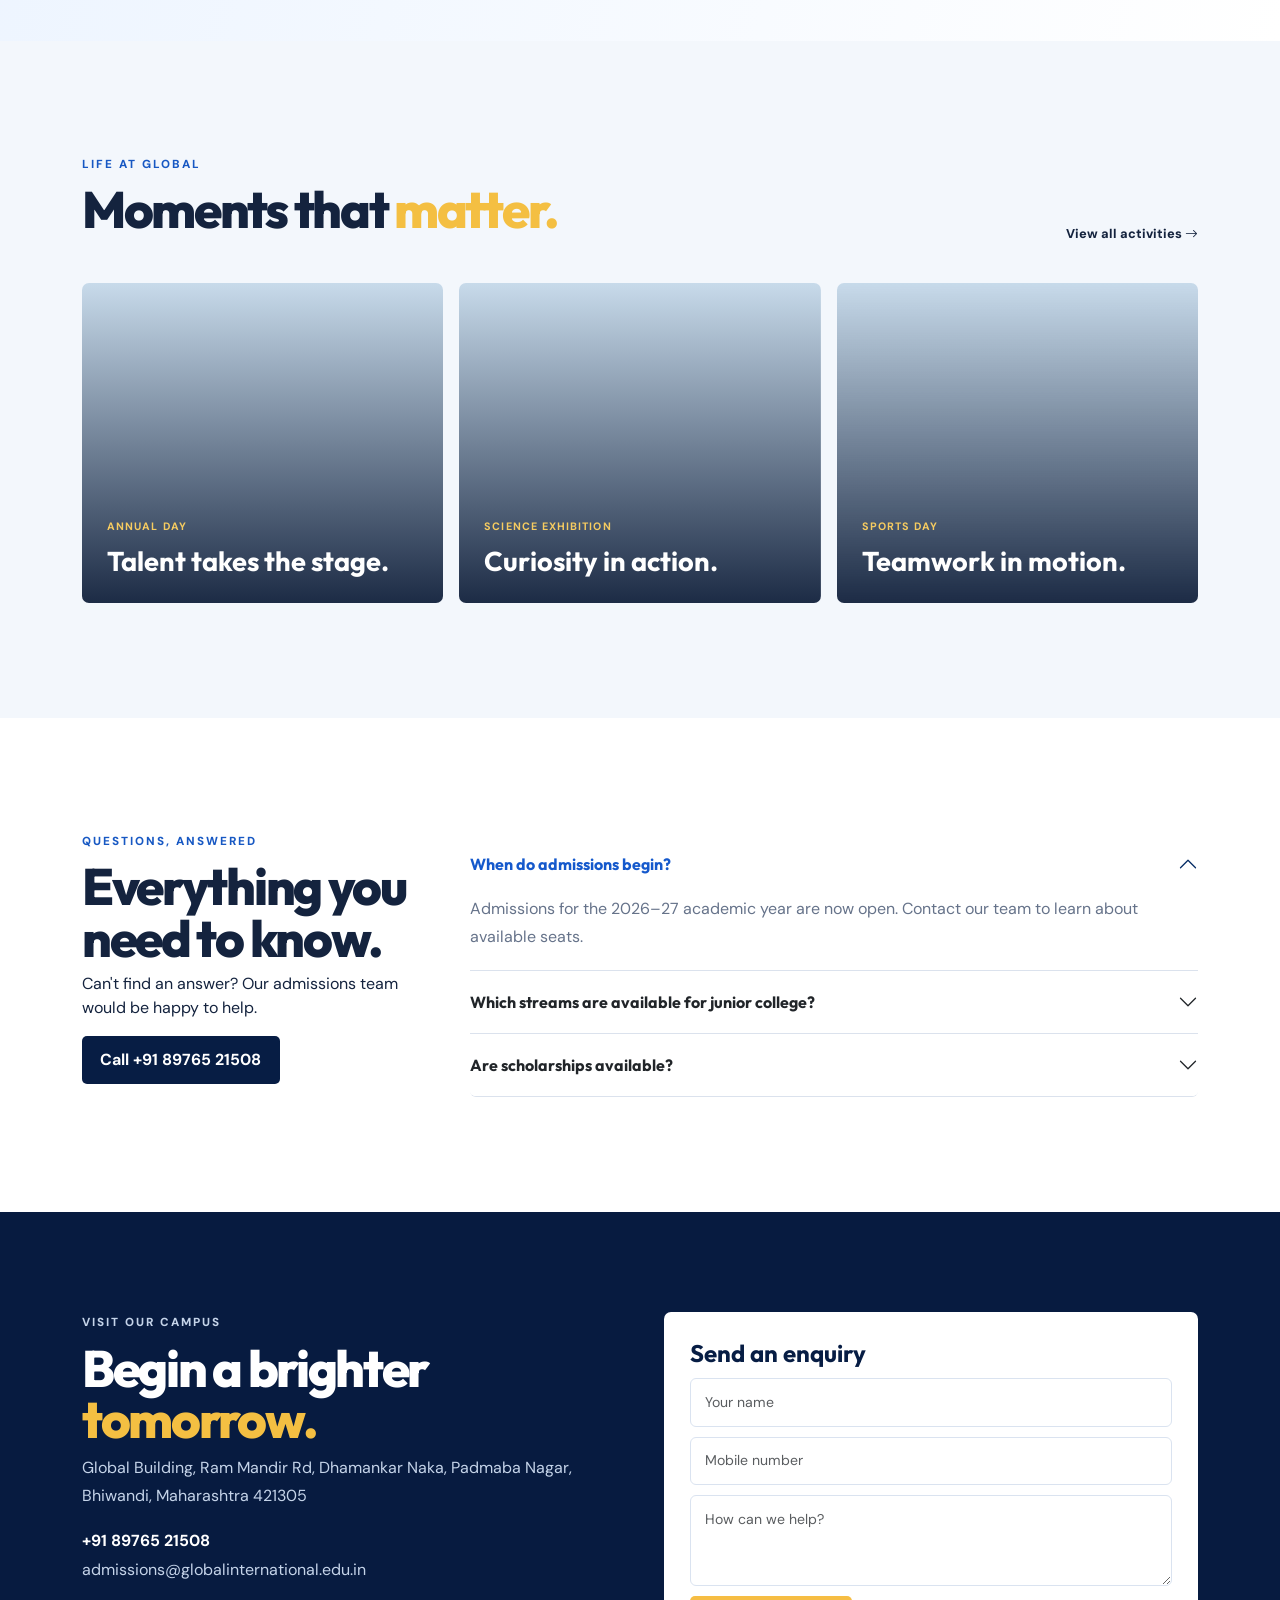
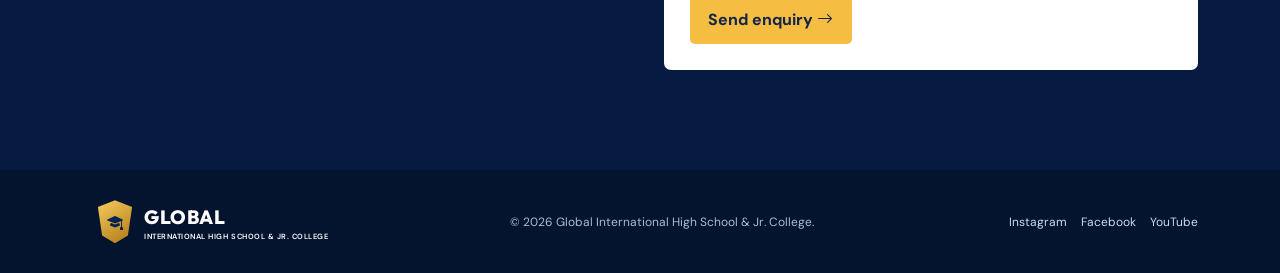
==== commit 002568bf: "fees and index added" ====
--- a/index.html
+++ b/index.html
@@ -1,4 +1,4 @@
-<!doctype html>
+﻿<!doctype html>
 <html lang="en">
 
 <head>
@@ -19,18 +19,340 @@
 </head>
 
 <body>
-<div class="topbar d-none d-lg-block"><div class="container d-flex justify-content-between"><span><i class="bi bi-geo-alt"></i> Dhamankar Naka, Bhiwandi</span><span>Admissions 2026–27 are open &nbsp; <a href="tel:8976521508">+91 89765 21508</a></span></div></div>
-<nav class="navbar navbar-expand-lg fixed-top"><div class="container"><a class="navbar-brand" href="#home"><span class="crest"><i class="bi bi-mortarboard-fill"></i></span><span>GLOBAL <small>INTERNATIONAL HIGH SCHOOL & JR. COLLEGE</small></span></a><button class="navbar-toggler" data-bs-toggle="collapse" data-bs-target="#nav"><i class="bi bi-list"></i></button><div class="collapse navbar-collapse" id="nav"><ul class="navbar-nav mx-auto"><li class="nav-item"><a class="nav-link" href="#about">About</a></li><li class="nav-item"><a class="nav-link" href="#academics">Academics</a></li><li class="nav-item"><a class="nav-link" href="#campus">Campus</a></li><li class="nav-item"><a class="nav-link" href="#achievements">Achievements</a></li><li class="nav-item"><a class="nav-link" href="#contact">Contact</a></li></ul><a class="btn btn-gold" href="#admissions">Admissions Open <i class="bi bi-arrow-up-right"></i></a></div></div></nav>
-<main>
-<section id="home" class="hero"><div class="hero-shade"></div><div class="orb one"></div><div class="orb two"></div><div class="container position-relative"><div class="row min-vh-100 align-items-center"><div class="col-lg-8 col-md-10"><p class="eyebrow text-gold">WELCOME TO GLOBAL INTERNATIONAL</p><h1>Shaping leaders.<br><em>Building futures.</em></h1><p class="hero-copy">An inspiring learning journey where strong values, modern learning and individual potential come together.</p><div class="d-flex gap-3 flex-wrap"><a class="btn btn-gold btn-lg" href="#admissions">Apply for admission <i class="bi bi-arrow-right"></i></a><a class="btn btn-outline-light btn-lg" href="#campus">Explore our campus</a></div></div></div><div class="row hero-stats"><div class="col-6 col-lg-3"><b data-count="100" data-suffix="%">0</b><span>SSC Results</span></div><div class="col-6 col-lg-3"><b data-count="16" data-suffix="+">0</b><span>Years of excellence</span></div><div class="col-6 col-lg-3"><b data-count="40" data-suffix="+">0</b><span>Expert educators</span></div><div class="col-6 col-lg-3"><b data-count="12" data-suffix="+">0</b><span>Modern facilities</span></div></div></div></section>
-<section id="admissions" class="admit-wrap"><div class="container"><div class="admit-panel"><div class="row align-items-center g-4"><div class="col-lg-5"><p class="eyebrow text-gold">YOUR NEXT CHAPTER STARTS HERE</p><h2>Admissions Open<br>for <span>2026–27</span></h2><p>Limited seats. Scholarship opportunities for meritorious students.</p><a class="link-light" href="https://wa.me/918976521508"><i class="bi bi-whatsapp"></i> WhatsApp our admissions team</a></div><div class="col-lg-7"><form class="row g-2 form-card"><div class="col-md-6"><input class="form-control" placeholder="Student name" required></div><div class="col-md-6"><input class="form-control" placeholder="Parent name" required></div><div class="col-md-6"><input class="form-control" type="tel" placeholder="Mobile number" required></div><div class="col-md-6"><select class="form-select"><option>Select class / stream</option><option>School</option><option>Science IT</option><option>Commerce IT</option><option>Arts IT</option></select></div><div class="col-12"><button class="btn btn-gold w-100">Request a callback <i class="bi bi-arrow-right"></i></button></div></form></div></div></div></div></section>
-<section id="about" class="section"><div class="container"><div class="row align-items-center g-5"><div class="col-lg-6"><div class="campus-art"><img src="assets/campus-hero.png" alt="Modern school campus"><div class="art-note"><b>Learning with purpose</b><span>Since 2010 · Bhiwandi</span></div></div></div><div class="col-lg-6"><p class="eyebrow">WHO WE ARE</p><h2>Education that sees the <span>whole child.</span></h2><p class="lead">We create confident learners with a global outlook, grounded values and the curiosity to thrive in a changing world.</p><div class="row g-3 mt-2"><div class="col-sm-6"><div class="mini"><i class="bi bi-bullseye"></i><b>Our vision</b><p>To nurture responsible, capable citizens.</p></div></div><div class="col-sm-6"><div class="mini"><i class="bi bi-stars"></i><b>Our mission</b><p>Every learner known, challenged and supported.</p></div></div></div></div></div></div></section>
-<section id="academics" class="section tint"><div class="container"><div class="section-head"><div><p class="eyebrow">ACADEMIC PATHWAYS</p><h2>Find your future <span>here.</span></h2></div><p>Purpose-built junior college programs that turn interest into opportunity.</p></div><div class="row g-4"><div class="col-lg-3 col-md-6"><article class="stream blue"><i class="bi bi-bezier2"></i><h3>Science IT</h3><p>Discover, question and innovate through science and technology.</p><small>Physics · Chemistry · Maths</small><a href="#contact">Explore stream <i class="bi bi-arrow-right"></i></a></article></div><div class="col-lg-3 col-md-6"><article class="stream gold"><i class="bi bi-graph-up-arrow"></i><h3>Commerce IT</h3><p>Build business intelligence for a dynamic global economy.</p><small>Accounts · Economics · IT</small><a href="#contact">Explore stream <i class="bi bi-arrow-right"></i></a></article></div><div class="col-lg-3 col-md-6"><article class="stream red"><i class="bi bi-palette2"></i><h3>Arts IT</h3><p>Think critically, communicate boldly and create meaningful change.</p><small>Psychology · History · IT</small><a href="#contact">Explore stream <i class="bi bi-arrow-right"></i></a></article></div><div class="col-lg-3 col-md-6"><article class="stream teal"><i class="bi bi-cpu"></i><h3>Computer Science</h3><p>Develop the digital fluency that powers tomorrow's careers.</p><small>Programming · Data · Logic</small><a href="#contact">Explore stream <i class="bi bi-arrow-right"></i></a></article></div></div></div></section>
-<section id="campus" class="section dark"><div class="container"><div class="section-head"><div><p class="eyebrow text-gold">A CAMPUS THAT INSPIRES</p><h2>Designed for every kind<br>of <span>discovery.</span></h2></div><p>Spaces that invite exploration, collaboration and exceptional everyday learning.</p></div><div class="row g-3 facilities"><div class="col-lg-5 col-md-6"><div class="facility large f1"><span>01</span><h3>Smart classrooms</h3><p>Interactive learning for engaged minds.</p></div></div><div class="col-lg-3 col-md-6"><div class="facility f2"><span>02</span><h3>Science labs</h3><p>Ideas meet experimentation.</p></div></div><div class="col-lg-4 col-md-6"><div class="facility f3"><span>03</span><h3>Digital library</h3><p>A world of knowledge, within reach.</p></div></div><div class="col-lg-4 col-md-6"><div class="facility f4"><span>04</span><h3>Computer labs</h3><p>Technology in every lesson.</p></div></div><div class="col-lg-8"><div class="facility wide f5"><span>05</span><h3>Beyond the classroom</h3><p>Sports, arts, events and experiences that develop resilient, well-rounded students.</p></div></div></div></div></section>
-<section id="achievements" class="section"><div class="container"><div class="row align-items-center g-5"><div class="col-lg-5"><p class="eyebrow">ACADEMIC EXCELLENCE</p><h2>Results that reflect <span>dedication.</span></h2><p class="lead">We celebrate every student's progress while creating a culture that strives for more.</p><a class="btn btn-navy" href="#contact">See our achievements <i class="bi bi-arrow-right"></i></a></div><div class="col-lg-7"><div class="achievement-grid"><div><b>100<span>%</span></b><p>SSC pass rate</p></div><div><b>85<span>%</span></b><p>First class & distinction</p></div><div><b>1:25</b><p>Teacher-student focus</p></div><div><b>16<span>+</span></b><p>Years of trust</p></div></div></div></div></div></section>
-<section class="section message"><div class="container"><div class="row align-items-center g-5"><div class="col-lg-4"><div class="principal"><i class="bi bi-person-heart"></i><span>PRINCIPAL'S DESK</span></div></div><div class="col-lg-8"><i class="bi bi-quote quote"></i><h2>“Education is not preparation for life. It is the confidence to live it with <span>purpose.</span>”</h2><p>At Global International, we help young people develop the knowledge, character and courage to make a positive difference.</p><b class="signature">Principal</b></div></div></div></section>
-<section class="section tint"><div class="container"><div class="section-head"><div><p class="eyebrow">LIFE AT GLOBAL</p><h2>Moments that <span>matter.</span></h2></div><a href="#contact" class="text-link">View all activities <i class="bi bi-arrow-right"></i></a></div><div class="row g-3"><div class="col-md-4"><div class="event e1"><span>ANNUAL DAY</span><h3>Talent takes the stage.</h3></div></div><div class="col-md-4"><div class="event e2"><span>SCIENCE EXHIBITION</span><h3>Curiosity in action.</h3></div></div><div class="col-md-4"><div class="event e3"><span>SPORTS DAY</span><h3>Teamwork in motion.</h3></div></div></div></div></section>
-<section class="section faq"><div class="container"><div class="row g-5"><div class="col-lg-4"><p class="eyebrow">QUESTIONS, ANSWERED</p><h2>Everything you need to know.</h2><p>Can't find an answer? Our admissions team would be happy to help.</p><a href="tel:8976521508" class="btn btn-navy">Call +91 89765 21508</a></div><div class="col-lg-8"><div class="accordion" id="faq"><div class="accordion-item"><h3 class="accordion-header"><button class="accordion-button" data-bs-toggle="collapse" data-bs-target="#q1">When do admissions begin?</button></h3><div id="q1" class="accordion-collapse collapse show" data-bs-parent="#faq"><div class="accordion-body">Admissions for the 2026–27 academic year are now open. Contact our team to learn about available seats.</div></div></div><div class="accordion-item"><h3 class="accordion-header"><button class="accordion-button collapsed" data-bs-toggle="collapse" data-bs-target="#q2">Which streams are available for junior college?</button></h3><div id="q2" class="accordion-collapse collapse" data-bs-parent="#faq"><div class="accordion-body">Science IT, Commerce IT, Arts IT and Computer Science pathways are available.</div></div></div><div class="accordion-item"><h3 class="accordion-header"><button class="accordion-button collapsed" data-bs-toggle="collapse" data-bs-target="#q3">Are scholarships available?</button></h3><div id="q3" class="accordion-collapse collapse" data-bs-parent="#faq"><div class="accordion-body">Scholarship opportunities are offered to meritorious students. Speak with admissions for eligibility details.</div></div></div></div></div></div></div></section>
-<section id="contact" class="contact"><div class="container"><div class="row g-5"><div class="col-lg-6"><p class="eyebrow text-gold">VISIT OUR CAMPUS</p><h2>Begin a brighter<br><span>tomorrow.</span></h2><p>Global Building, Ram Mandir Rd, Dhamankar Naka, Padmaba Nagar, Bhiwandi, Maharashtra 421305</p><p><a href="tel:8976521508">+91 89765 21508</a><br>admissions@globalinternational.edu.in</p></div><div class="col-lg-6"><form class="contact-form"><h3>Send an enquiry</h3><input class="form-control" placeholder="Your name"><input class="form-control" placeholder="Mobile number"><textarea class="form-control" rows="3" placeholder="How can we help?"></textarea><button class="btn btn-gold">Send enquiry <i class="bi bi-arrow-right"></i></button></form></div></div></div></section>
-</main><footer><div class="container d-flex flex-column flex-md-row justify-content-between align-items-md-center gap-3"><a class="navbar-brand" href="#home"><span class="crest"><i class="bi bi-mortarboard-fill"></i></span><span>GLOBAL <small>INTERNATIONAL HIGH SCHOOL & JR. COLLEGE</small></span></a><p>© 2026 Global International High School & Jr. College.</p><div><a href="#home">Instagram</a><a href="#home">Facebook</a><a href="#home">YouTube</a></div></div></footer><a class="whatsapp" href="https://wa.me/918976521508" aria-label="WhatsApp"><i class="bi bi-whatsapp"></i></a><div class="mobile-enquire d-lg-none"><a href="tel:8976521508"><i class="bi bi-telephone"></i> Call now</a><a href="#admissions">Enquire now <i class="bi bi-arrow-right"></i></a></div>
-<script src="https://cdn.jsdelivr.net/npm/bootstrap@5.3.3/dist/js/bootstrap.bundle.min.js"></script><script src="script.js"></script></body></html>
+  <div class="topbar d-none d-lg-block">
+    <div class="container d-flex justify-content-between"><span><i class="bi bi-geo-alt"></i> Dhamankar Naka,
+        Bhiwandi</span><span>Admissions 2026–27 are open &nbsp; <a href="tel:8976521508">+91 89765 21508</a></span>
+    </div>
+  </div>
+  <nav class="navbar navbar-expand-lg fixed-top">
+    <div class="container"><a class="navbar-brand" href="#home"><span class="crest"><i
+            class="bi bi-mortarboard-fill"></i></span><span>GLOBAL <small>INTERNATIONAL HIGH SCHOOL & JR.
+            COLLEGE</small></span></a><button class="navbar-toggler" data-bs-toggle="collapse" data-bs-target="#nav"><i
+          class="bi bi-list"></i></button>
+      <div class="collapse navbar-collapse" id="nav">
+        <ul class="navbar-nav mx-auto">
+          <li class="nav-item"><a class="nav-link" href="#about">About</a></li>
+          <li class="nav-item"><a class="nav-link" href="#academics">Academics</a></li>
+          <li class="nav-item"><a class="nav-link" href="#achievements">Achievements</a></li>
+          <li class="nav-item"><a class="nav-link" href="fees.html">Fees</a></li>
+          <li class="nav-item"><a class="nav-link" href="gallery.html">Gallery</a></li>
+          <li class="nav-item"><a class="nav-link" href="iqac.html">IQAC</a></li>
+          <li class="nav-item"><a class="nav-link" href="#contact">Contact</a></li>
+        </ul><a class="btn btn-gold" href="#admissions">Admissions Open <i class="bi bi-arrow-up-right"></i></a>
+      </div>
+    </div>
+  </nav>
+  <main>
+    <section id="home" class="hero">
+      <div class="hero-shade"></div>
+      <div class="orb one"></div>
+      <div class="orb two"></div>
+      <div class="container position-relative">
+        <div class="row min-vh-100 align-items-center">
+          <div class="col-lg-8 col-md-10">
+            <p class="eyebrow text-gold">WELCOME TO GLOBAL INTERNATIONAL</p>
+            <h1>Shaping leaders.<br><em>Building futures.</em></h1>
+            <p class="hero-copy">An inspiring learning journey where strong values, modern learning and individual
+              potential come together.</p>
+            <div class="d-flex gap-3 flex-wrap"><a class="btn btn-gold btn-lg" href="#admissions">Apply for admission <i
+                  class="bi bi-arrow-right"></i></a><a class="btn btn-outline-light btn-lg" href="#campus">Explore our
+                campus</a></div>
+          </div>
+        </div>
+        <div class="row hero-stats">
+          <div class="col-6 col-lg-3"><b data-count="99" data-suffix="%">0</b><span>SSC Results</span></div>
+          <div class="col-6 col-lg-3"><b data-count="24" data-suffix="+">0</b><span>Years of excellence</span></div>
+          <div class="col-6 col-lg-3"><b data-count="40" data-suffix="+">0</b><span>Expert educators</span></div>
+          <div class="col-6 col-lg-3"><b data-count="12" data-suffix="+">0</b><span>Modern facilities</span></div>
+        </div>
+      </div>
+    </section>
+    <section id="admissions" class="admit-wrap">
+      <div class="container">
+        <div class="admit-panel">
+          <div class="row align-items-center g-4">
+            <div class="col-lg-5">
+              <p class="eyebrow text-gold">YOUR NEXT CHAPTER STARTS HERE</p>
+              <h2>Admissions Open<br>for <span>2026–27</span></h2>
+              <p>Limited seats. Scholarship opportunities for meritorious students.</p><a class="link-light"
+                href="https://wa.me/918976521508"><i class="bi bi-whatsapp"></i> WhatsApp our admissions team</a>
+            </div>
+            <div class="col-lg-7">
+              <form class="row g-2 form-card">
+                <div class="col-md-6"><input class="form-control" placeholder="Student name" required></div>
+                <div class="col-md-6"><input class="form-control" placeholder="Parent name" required></div>
+                <div class="col-md-6"><input class="form-control" type="tel" placeholder="Mobile number" required></div>
+                <div class="col-md-6"><select class="form-select">
+                    <option>Select class / stream</option>
+                    <option>School</option>
+                    <option>Science IT</option>
+                    <option>Commerce IT</option>
+                    <option>Arts IT</option>
+                  </select></div>
+                <div class="col-12"><button class="btn btn-gold w-100">Request a callback <i
+                      class="bi bi-arrow-right"></i></button></div>
+              </form>
+            </div>
+          </div>
+        </div>
+      </div>
+    </section>
+    <section id="about" class="section">
+      <div class="container">
+        <div class="row align-items-center g-5">
+          <div class="col-lg-6">
+            <div class="campus-art"><img src="assets/campus-hero.png" alt="Modern school campus">
+              <div class="art-note"><b>Learning with purpose</b><span>Since 2002 · Bhiwandi</span></div>
+            </div>
+          </div>
+          <div class="col-lg-6">
+            <p class="eyebrow">WHO WE ARE</p>
+            <h2>Education that sees the <span>whole child.</span></h2>
+            <p class="lead">We create confident learners with a global outlook, grounded values and the curiosity to
+              thrive in a changing world.</p>
+            <div class="row g-3 mt-2">
+              <div class="col-sm-6">
+                <div class="mini"><i class="bi bi-bullseye"></i><b>Our vision</b>
+                  <p>To nurture responsible, capable citizens.</p>
+                </div>
+              </div>
+              <div class="col-sm-6">
+                <div class="mini"><i class="bi bi-stars"></i><b>Our mission</b>
+                  <p>Every learner known, challenged and supported.</p>
+                </div>
+              </div>
+            </div>
+          </div>
+        </div>
+      </div>
+    </section>
+    <section id="academics" class="section tint">
+      <div class="container">
+        <div class="section-head">
+          <div>
+            <p class="eyebrow">ACADEMIC PATHWAYS</p>
+            <h2>Find your future <span>here.</span></h2>
+          </div>
+          <p>Purpose-built junior college programs that turn interest into opportunity.</p>
+        </div>
+        <div class="row g-4">
+          <div class="col-lg-3 col-md-6">
+            <article class="stream blue"><i class="bi bi-bezier2"></i>
+              <h3>Science IT</h3>
+              <p>Discover, question and innovate through science and technology.</p><small>Physics · Chemistry ·
+                Maths</small><a href="#contact">Explore stream <i class="bi bi-arrow-right"></i></a>
+            </article>
+          </div>
+          <div class="col-lg-3 col-md-6">
+            <article class="stream gold"><i class="bi bi-graph-up-arrow"></i>
+              <h3>Commerce IT</h3>
+              <p>Build business intelligence for a dynamic global economy.</p><small>Accounts · Economics · IT</small><a
+                href="#contact">Explore stream <i class="bi bi-arrow-right"></i></a>
+            </article>
+          </div>
+          <div class="col-lg-3 col-md-6">
+            <article class="stream red"><i class="bi bi-palette2"></i>
+              <h3>Arts IT</h3>
+              <p>Think critically, communicate boldly and create meaningful change.</p><small>Psychology · History ·
+                IT</small><a href="#contact">Explore stream <i class="bi bi-arrow-right"></i></a>
+            </article>
+          </div>
+          <div class="col-lg-3 col-md-6">
+            <article class="stream teal"><i class="bi bi-cpu"></i>
+              <h3>Bsc I.T</h3>
+              <p>Develop the digital fluency that powers tomorrow's careers.</p><small>Programming · Data ·
+                Logic</small><a href="#contact">Explore stream <i class="bi bi-arrow-right"></i></a>
+            </article>
+          </div>
+        </div>
+      </div>
+    </section>
+    <section id="campus" class="section dark">
+      <div class="container">
+        <div class="section-head">
+          <div>
+            <p class="eyebrow text-gold">A CAMPUS THAT INSPIRES</p>
+            <h2>Designed for every kind<br>of <span>discovery.</span></h2>
+          </div>
+          <p>Spaces that invite exploration, collaboration and exceptional everyday learning.</p>
+        </div>
+        <div class="row g-3 facilities">
+          <div class="col-lg-5 col-md-6">
+            <div class="facility large f1"><span>01</span>
+              <h3>Smart classrooms</h3>
+              <p>Interactive learning for engaged minds.</p>
+            </div>
+          </div>
+          <div class="col-lg-3 col-md-6">
+            <div class="facility f2"><span>02</span>
+              <h3>Science labs</h3>
+              <p>Ideas meet experimentation.</p>
+            </div>
+          </div>
+          <div class="col-lg-4 col-md-6">
+            <div class="facility f3"><span>03</span>
+              <h3>Digital library</h3>
+              <p>A world of knowledge, within reach.</p>
+            </div>
+          </div>
+          <div class="col-lg-4 col-md-6">
+            <div class="facility f4"><span>04</span>
+              <h3>Computer labs</h3>
+              <p>Technology in every lesson.</p>
+            </div>
+          </div>
+          <div class="col-lg-8">
+            <div class="facility wide f5"><span>05</span>
+              <h3>Beyond the classroom</h3>
+              <p>Sports, arts, events and experiences that develop resilient, well-rounded students.</p>
+            </div>
+          </div>
+        </div>
+      </div>
+    </section>
+    <section id="achievements" class="section">
+      <div class="container">
+        <div class="row align-items-center g-5">
+          <div class="col-lg-5">
+            <p class="eyebrow">ACADEMIC EXCELLENCE</p>
+            <h2>Results that reflect <span>dedication.</span></h2>
+            <p class="lead">We celebrate every student's progress while creating a culture that strives for more.</p><a
+              class="btn btn-navy" href="#contact">See our achievements <i class="bi bi-arrow-right"></i></a>
+          </div>
+          <div class="col-lg-7">
+            <div class="achievement-grid">
+              <div><b>99<span>%</span></b>
+                <p>SSC pass rate</p>
+              </div>
+              <div><b>85<span>%</span></b>
+                <p>First class & distinction</p>
+              </div>
+              <div><b>99<span>%</span></b>
+                <p>Teacher-student focus</p>
+              </div>
+              <div><b>24<span>+</span></b>
+                <p>Years of trust</p>
+              </div>
+            </div>
+          </div>
+        </div>
+      </div>
+    </section>
+    <section class="section message">
+      <div class="container">
+        <div class="row align-items-center g-5">
+          <div class="col-lg-4">
+            <div class="principal"><i class="bi bi-person-heart"></i></div>
+          </div>
+          <div class="col-lg-8"><i class="bi bi-quote quote"></i>
+            <h2>“Education is not preparation for life. It is the confidence to live it with <span>purpose.</span>”</h2>
+            <p>At Global International, we help young people develop the knowledge, character and courage to make a
+              positive difference.</p><b class="signature">Principal</b>
+          </div>
+        </div>
+      </div>
+    </section>
+    <section class="section tint">
+      <div class="container">
+        <div class="section-head">
+          <div>
+            <p class="eyebrow">LIFE AT GLOBAL</p>
+            <h2>Moments that <span>matter.</span></h2>
+          </div><a href="#contact" class="text-link">View all activities <i class="bi bi-arrow-right"></i></a>
+        </div>
+        <div class="row g-3">
+          <div class="col-md-4">
+            <div class="event e1"><span>ANNUAL DAY</span>
+              <h3>Talent takes the stage.</h3>
+            </div>
+          </div>
+          <div class="col-md-4">
+            <div class="event e2"><span>SCIENCE EXHIBITION</span>
+              <h3>Curiosity in action.</h3>
+            </div>
+          </div>
+          <div class="col-md-4">
+            <div class="event e3"><span>SPORTS DAY</span>
+              <h3>Teamwork in motion.</h3>
+            </div>
+          </div>
+        </div>
+      </div>
+    </section>
+    <section class="section faq">
+      <div class="container">
+        <div class="row g-5">
+          <div class="col-lg-4">
+            <p class="eyebrow">QUESTIONS, ANSWERED</p>
+            <h2>Everything you need to know.</h2>
+            <p>Can't find an answer? Our admissions team would be happy to help.</p><a href="tel:8976521508"
+              class="btn btn-navy">Call +91 89765 21508</a>
+          </div>
+          <div class="col-lg-8">
+            <div class="accordion" id="faq">
+              <div class="accordion-item">
+                <h3 class="accordion-header"><button class="accordion-button" data-bs-toggle="collapse"
+                    data-bs-target="#q1">When do admissions begin?</button></h3>
+                <div id="q1" class="accordion-collapse collapse show" data-bs-parent="#faq">
+                  <div class="accordion-body">Admissions for the 2026–27 academic year are now open. Contact our team to
+                    learn about available seats.</div>
+                </div>
+              </div>
+              <div class="accordion-item">
+                <h3 class="accordion-header"><button class="accordion-button collapsed" data-bs-toggle="collapse"
+                    data-bs-target="#q2">Which streams are available for junior college?</button></h3>
+                <div id="q2" class="accordion-collapse collapse" data-bs-parent="#faq">
+                  <div class="accordion-body">Science IT, Commerce IT, Arts IT and Computer Science pathways are
+                    available.</div>
+                </div>
+              </div>
+              <div class="accordion-item">
+                <h3 class="accordion-header"><button class="accordion-button collapsed" data-bs-toggle="collapse"
+                    data-bs-target="#q3">Are scholarships available?</button></h3>
+                <div id="q3" class="accordion-collapse collapse" data-bs-parent="#faq">
+                  <div class="accordion-body">Scholarship opportunities are offered to meritorious students. Speak with
+                    admissions for eligibility details.</div>
+                </div>
+              </div>
+            </div>
+          </div>
+        </div>
+      </div>
+    </section>
+    <section id="contact" class="contact">
+      <div class="container">
+        <div class="row g-5">
+          <div class="col-lg-6">
+            <p class="eyebrow text-gold">VISIT OUR CAMPUS</p>
+            <h2>Begin a brighter<br><span>tomorrow.</span></h2>
+            <p>Global Building, Ram Mandir Rd, Dhamankar Naka, Padmaba Nagar, Bhiwandi, Maharashtra 421305</p>
+            <p><a href="tel:8976521508">+91 89765 21508</a><br>admissions@globalinternational.edu.in</p>
+          </div>
+          <div class="col-lg-6">
+            <form class="contact-form">
+              <h3>Send an enquiry</h3><input class="form-control" placeholder="Your name"><input class="form-control"
+                placeholder="Mobile number"><textarea class="form-control" rows="3"
+                placeholder="How can we help?"></textarea><button class="btn btn-gold">Send enquiry <i
+                  class="bi bi-arrow-right"></i></button>
+            </form>
+          </div>
+        </div>
+      </div>
+    </section>
+  </main>
+  <footer>
+    <div class="container d-flex flex-column flex-md-row justify-content-between align-items-md-center gap-3"><a
+        class="navbar-brand" href="#home"><span class="crest"><i class="bi bi-mortarboard-fill"></i></span><span>GLOBAL
+          <small>INTERNATIONAL HIGH SCHOOL & JR. COLLEGE</small></span></a>
+      <p>© 2026 Global International High School & Jr. College.</p>
+      <div><a href="#home">Instagram</a><a href="#home">Facebook</a><a href="#home">YouTube</a></div>
+    </div>
+  </footer><a class="whatsapp" href="https://wa.me/918976521508" aria-label="WhatsApp"><i
+      class="bi bi-whatsapp"></i></a>
+  <div class="mobile-enquire d-lg-none"><a href="tel:8976521508"><i class="bi bi-telephone"></i> Call now</a><a
+      href="#admissions">Enquire now <i class="bi bi-arrow-right"></i></a></div>
+  <script src="https://cdn.jsdelivr.net/npm/bootstrap@5.3.3/dist/js/bootstrap.bundle.min.js"></script>
+  <script src="script.js"></script>
+</body>
+
+</html>
